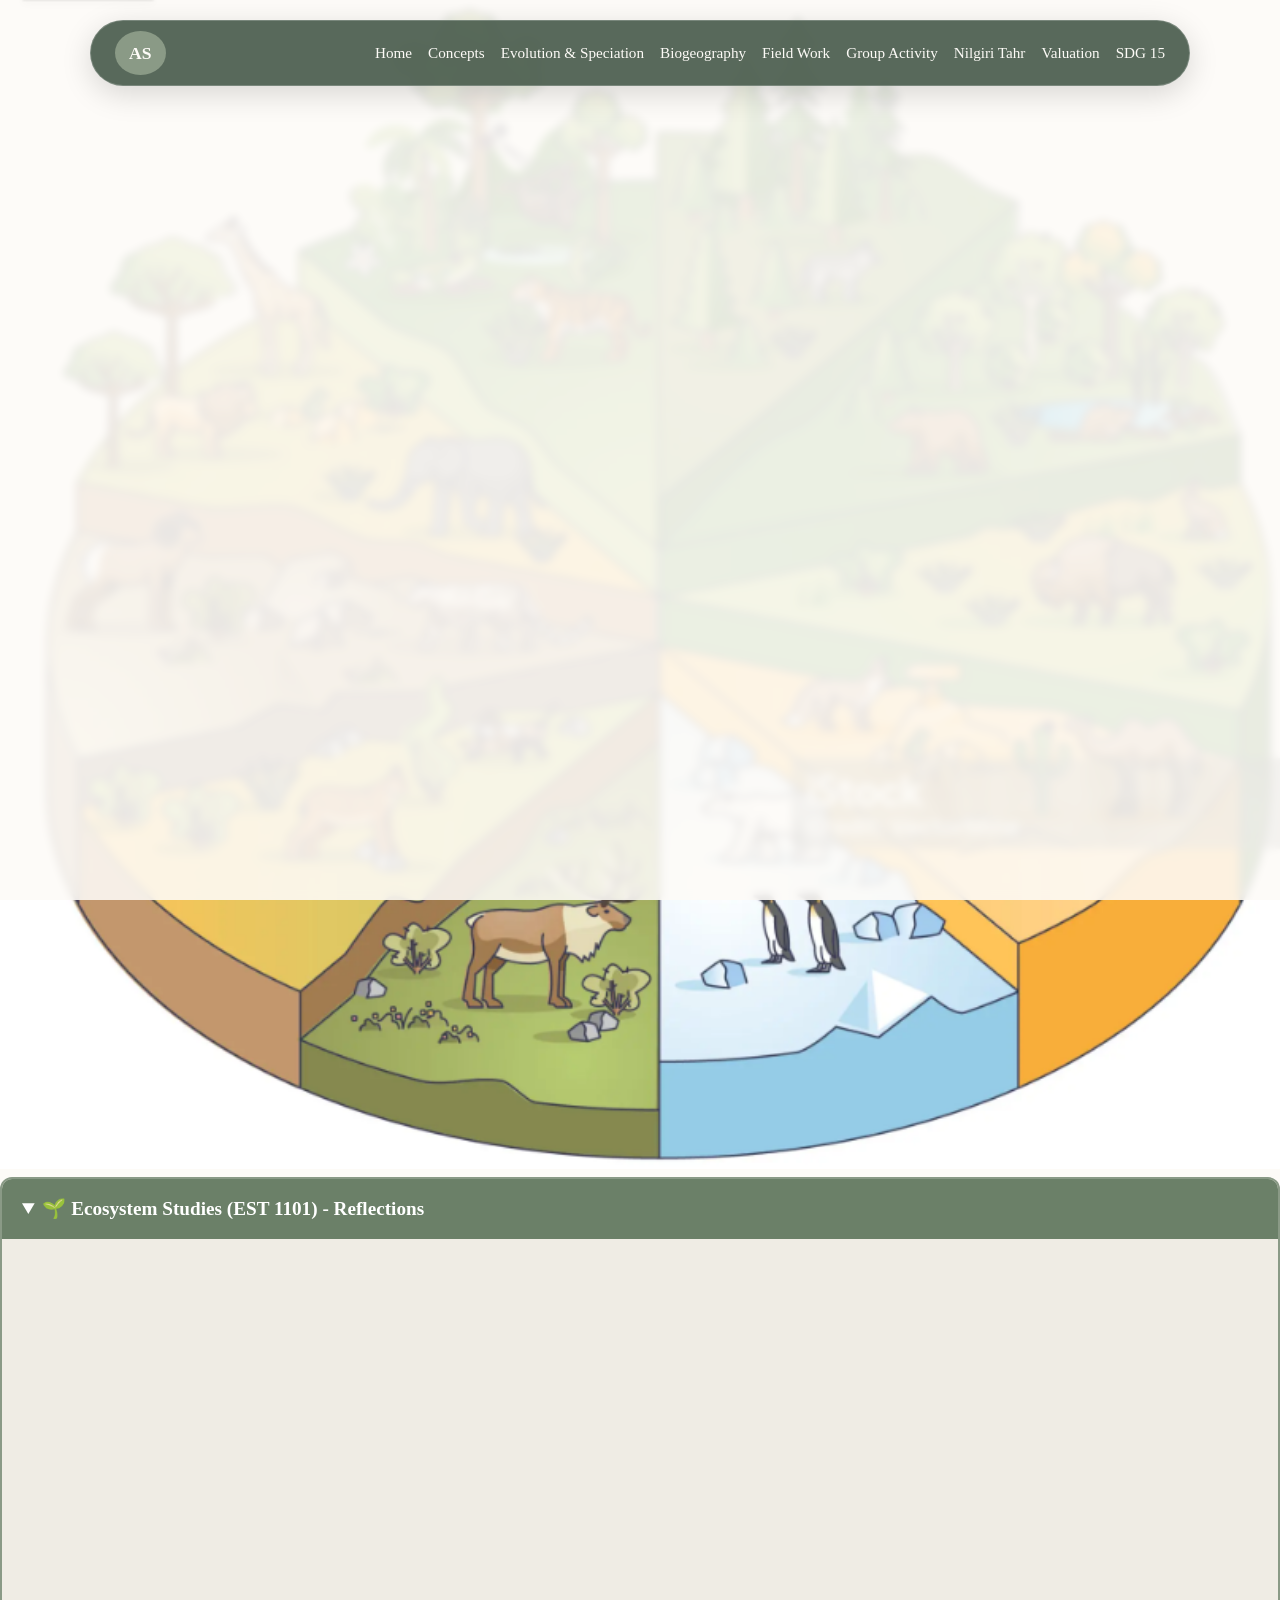
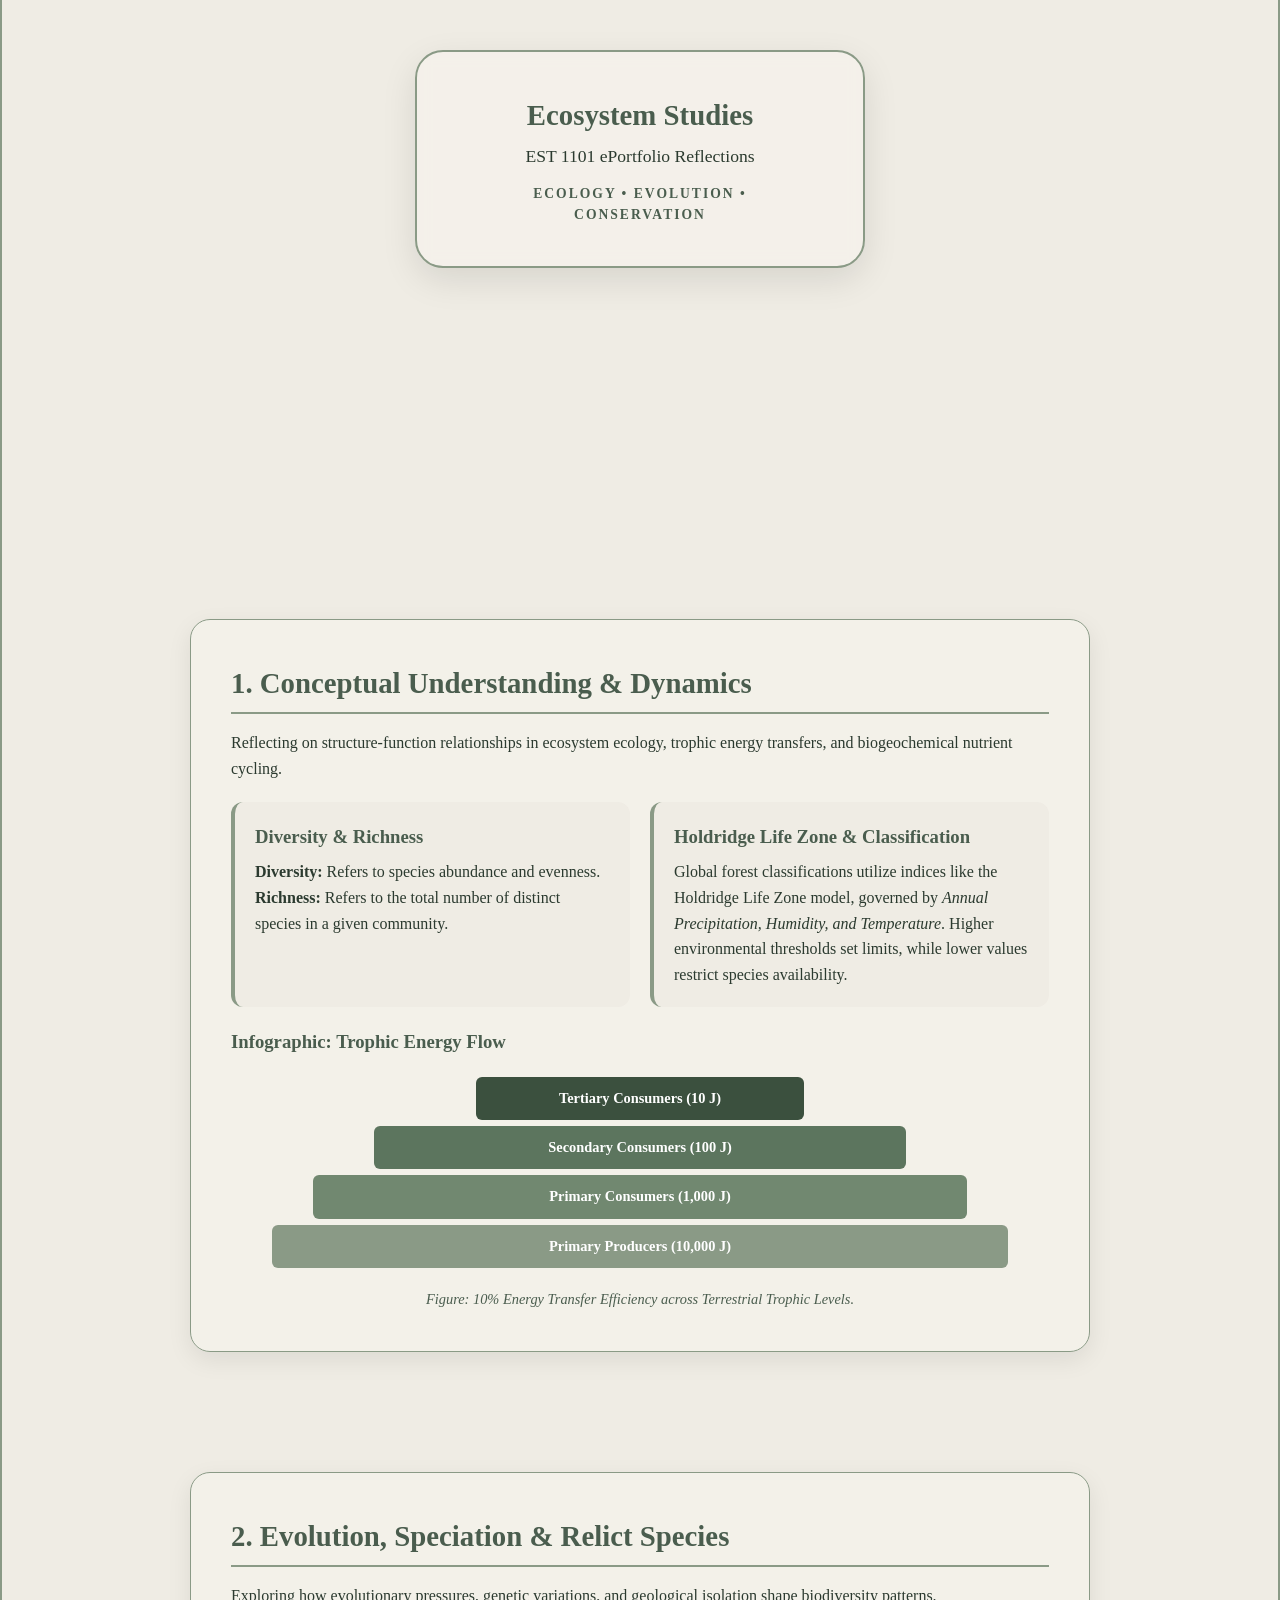
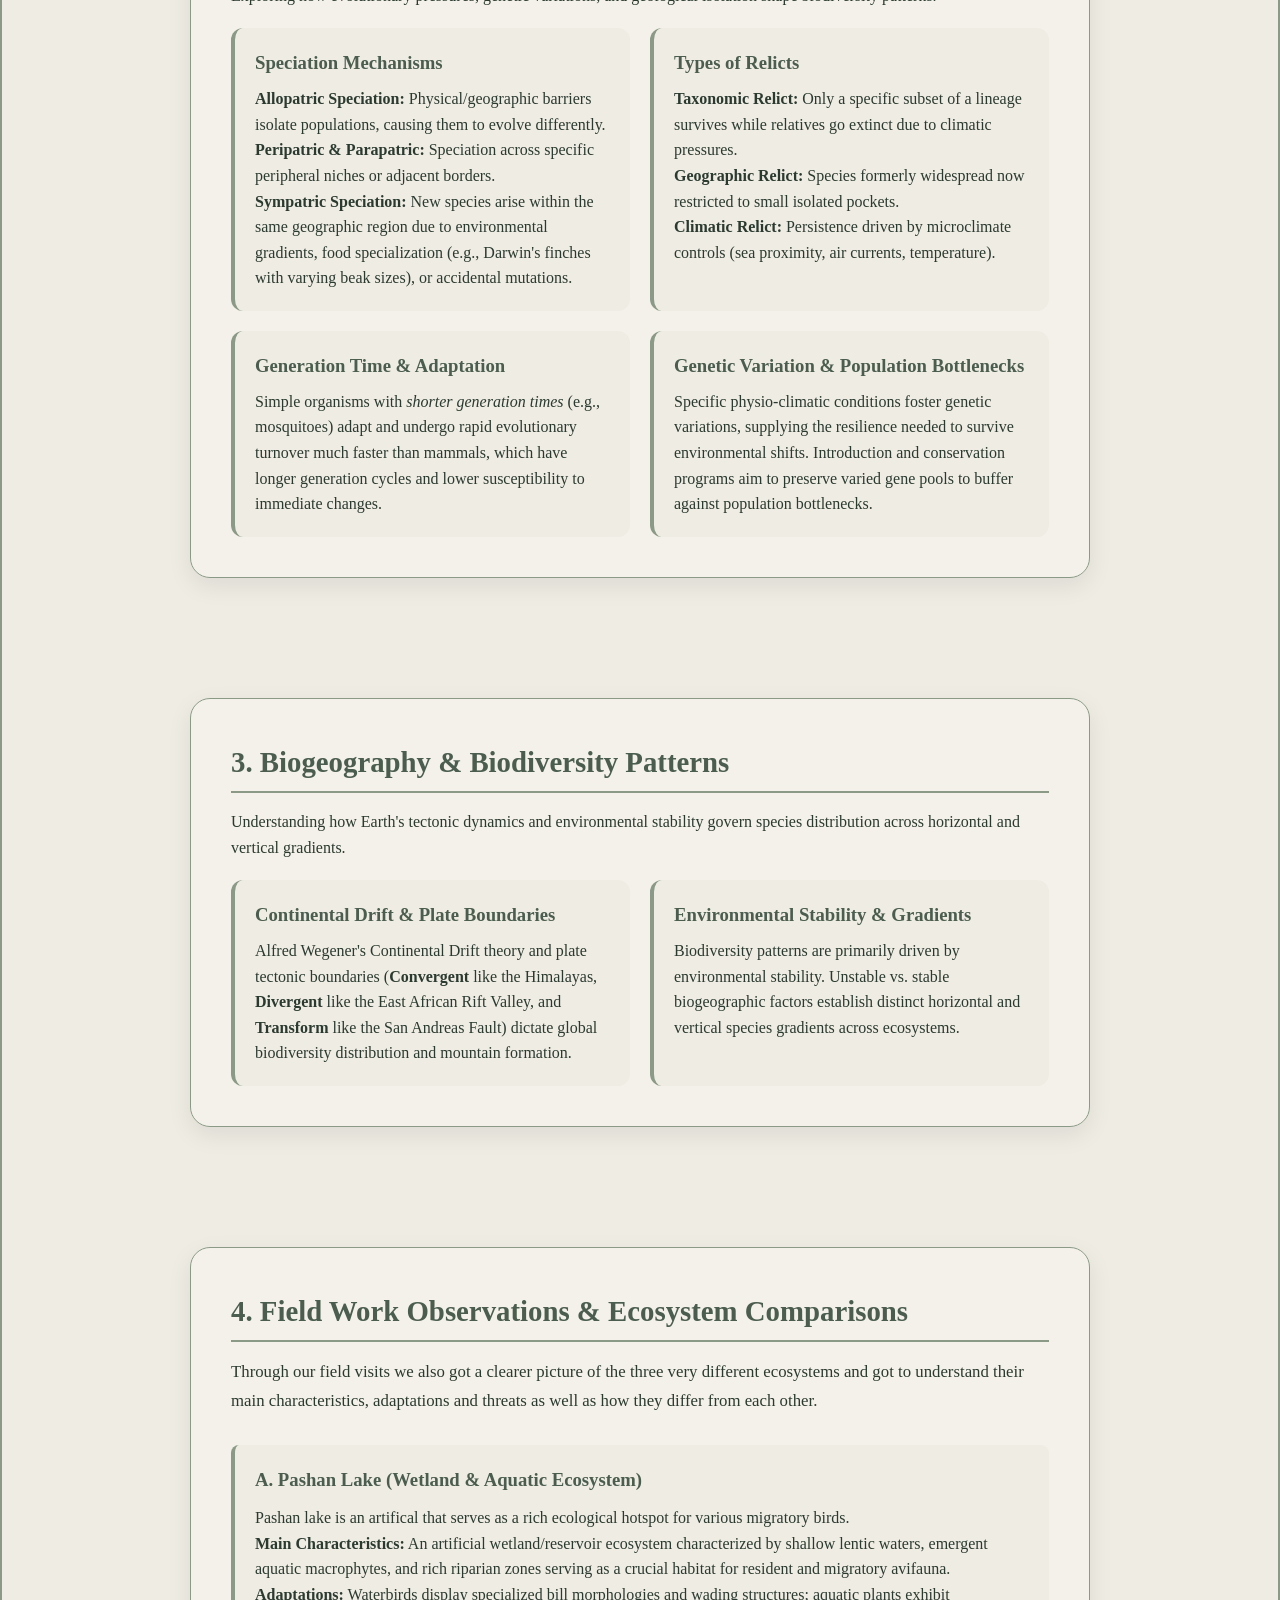
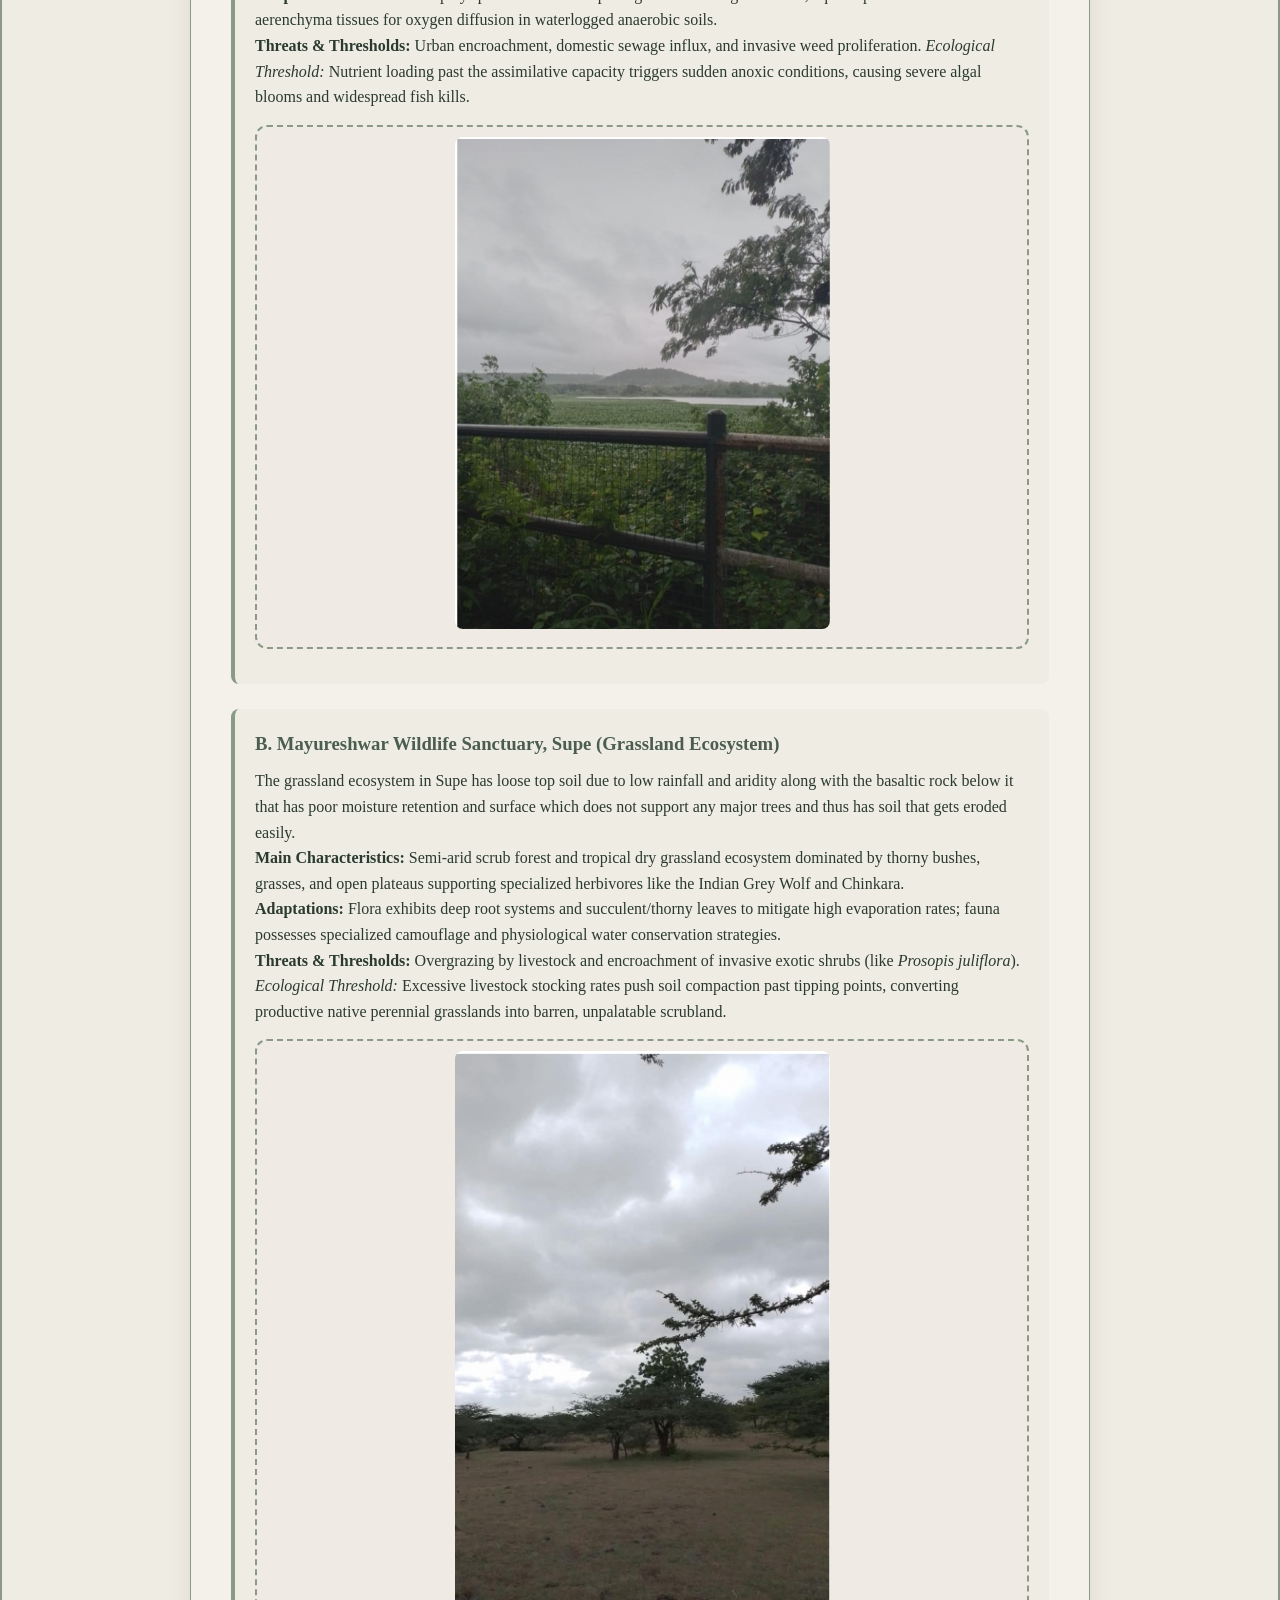
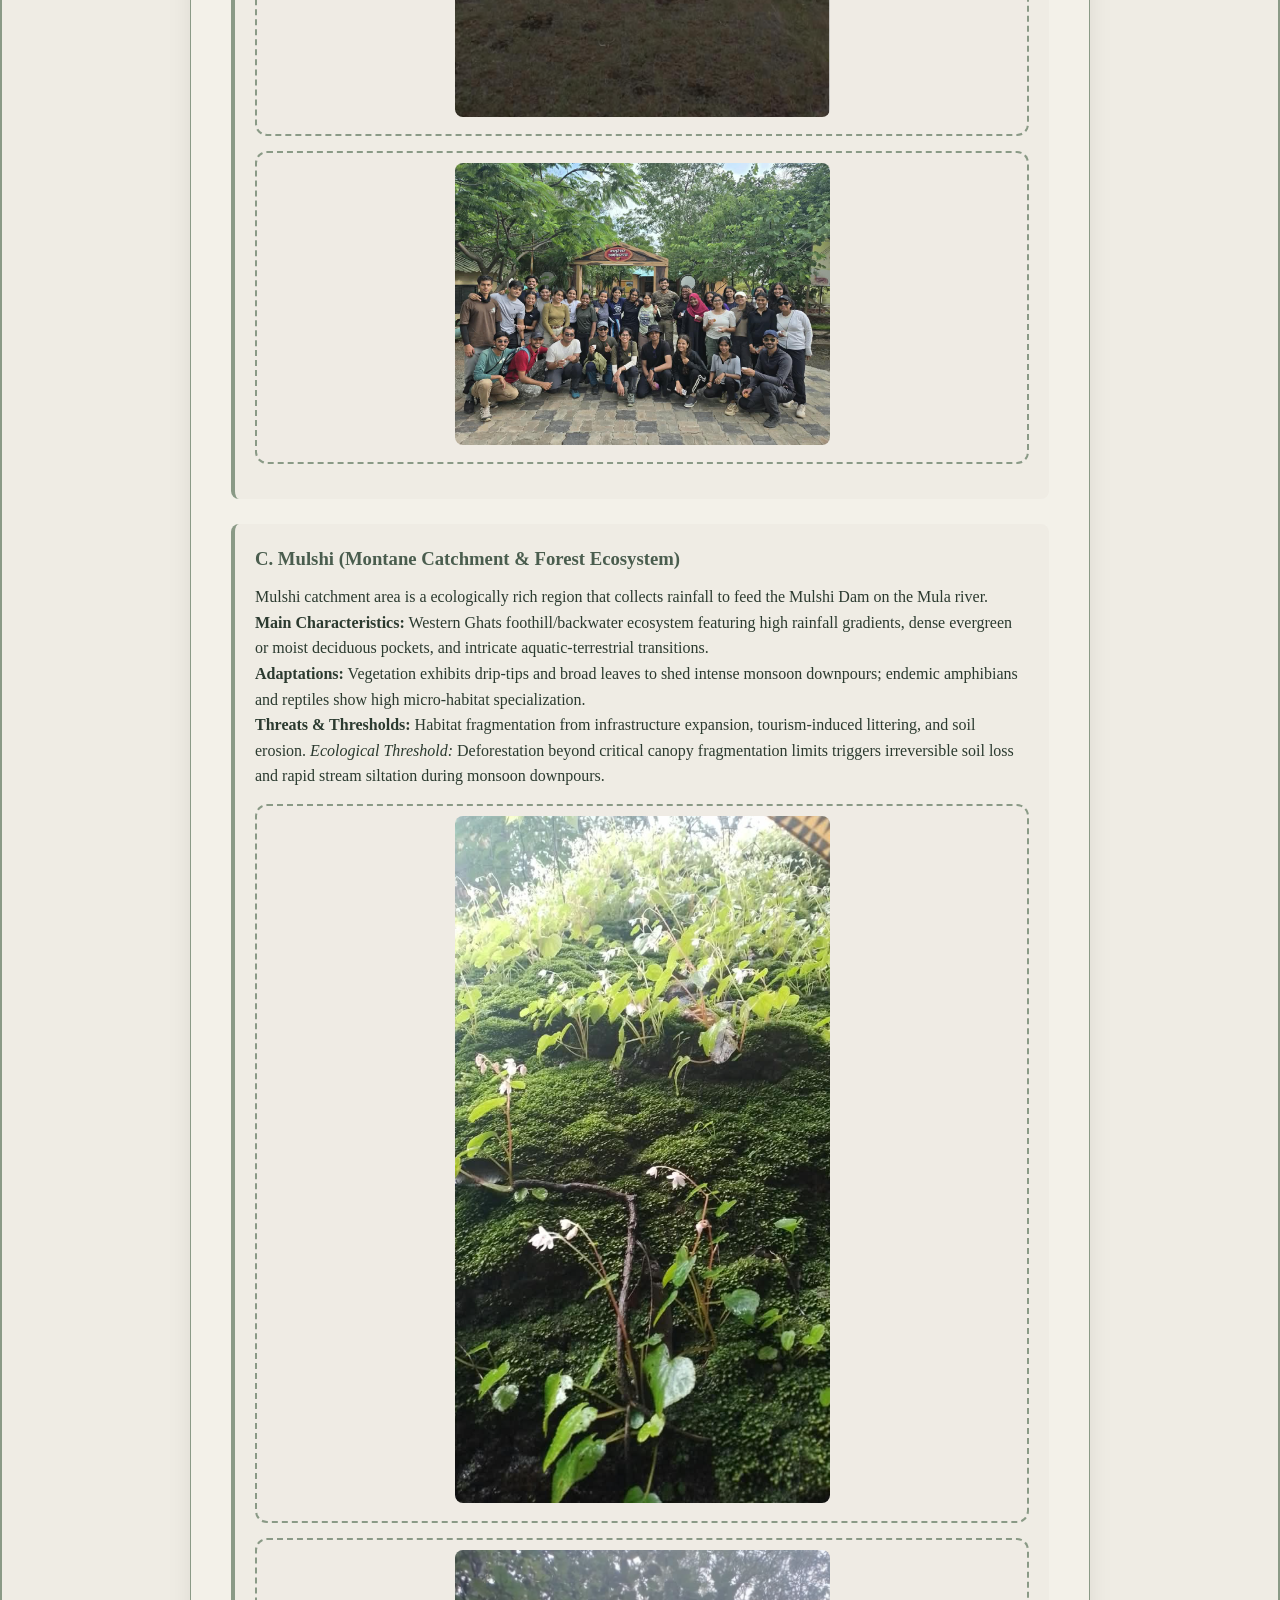
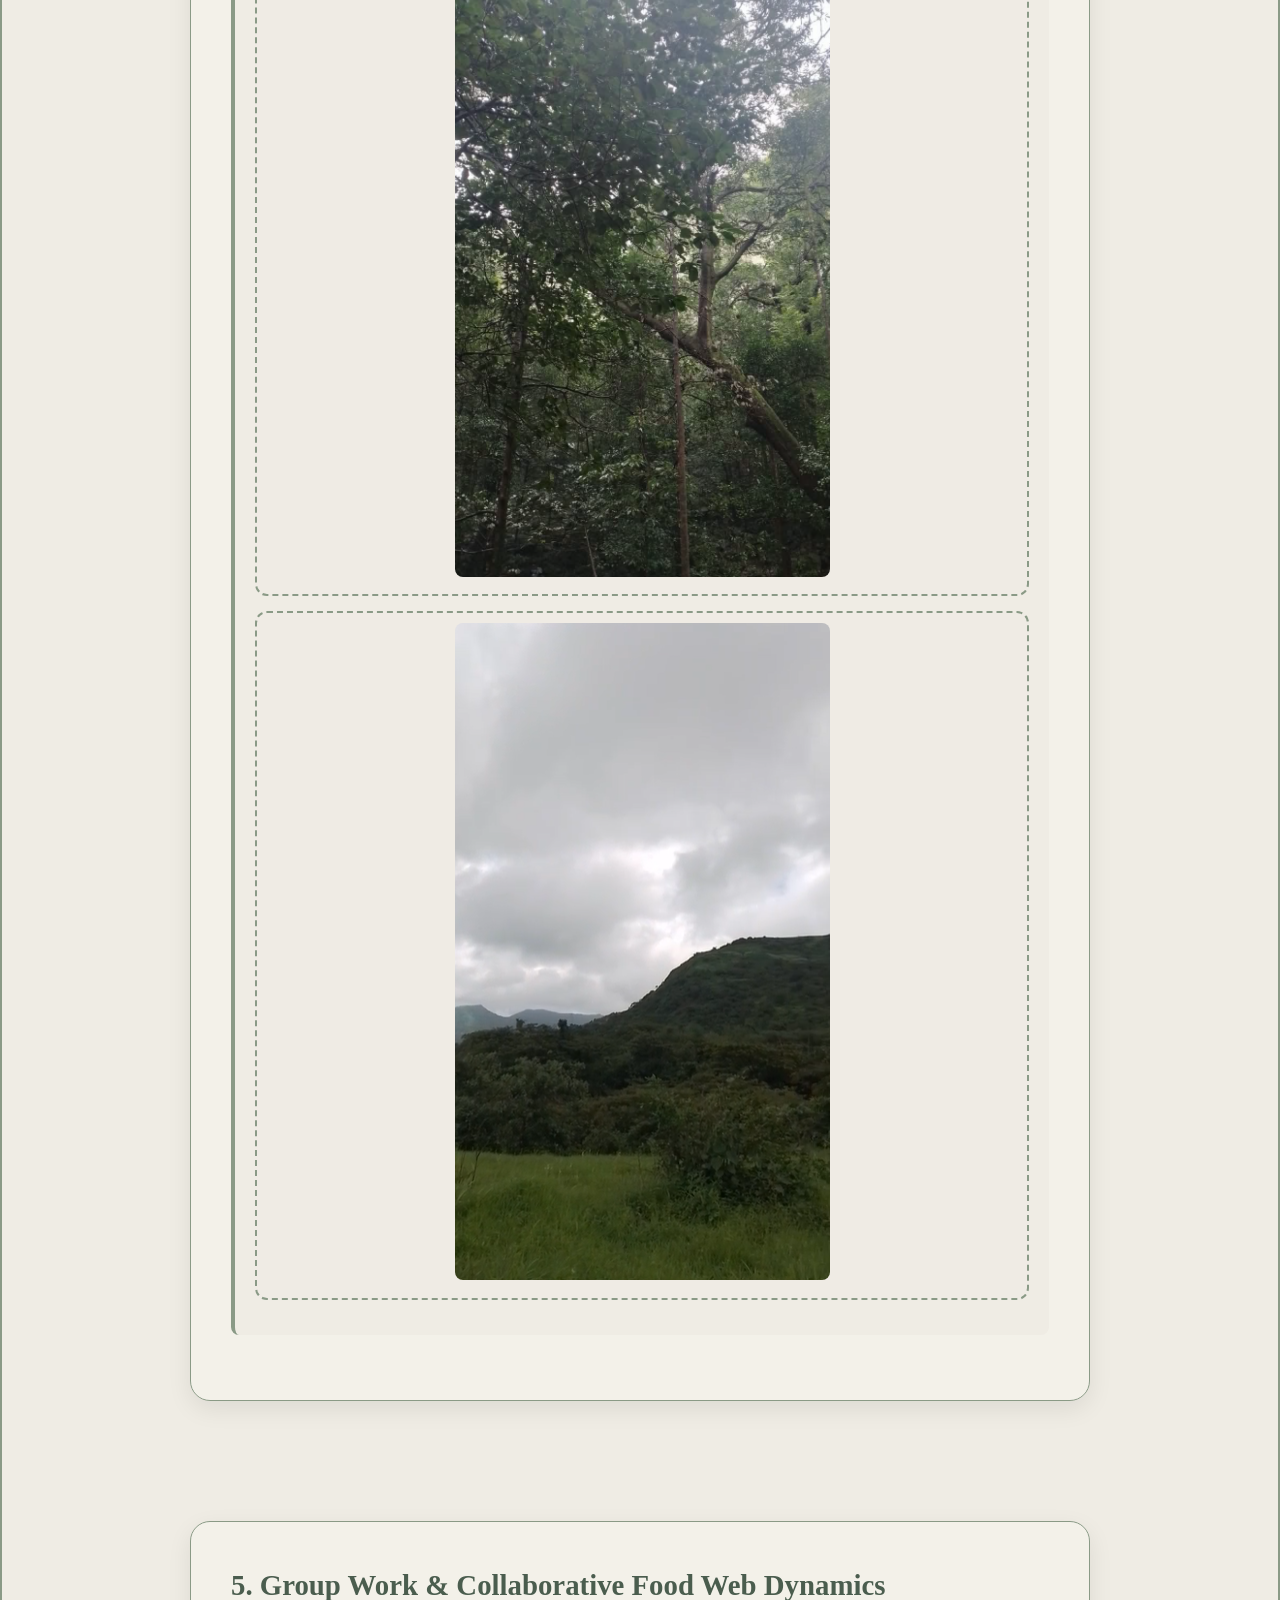
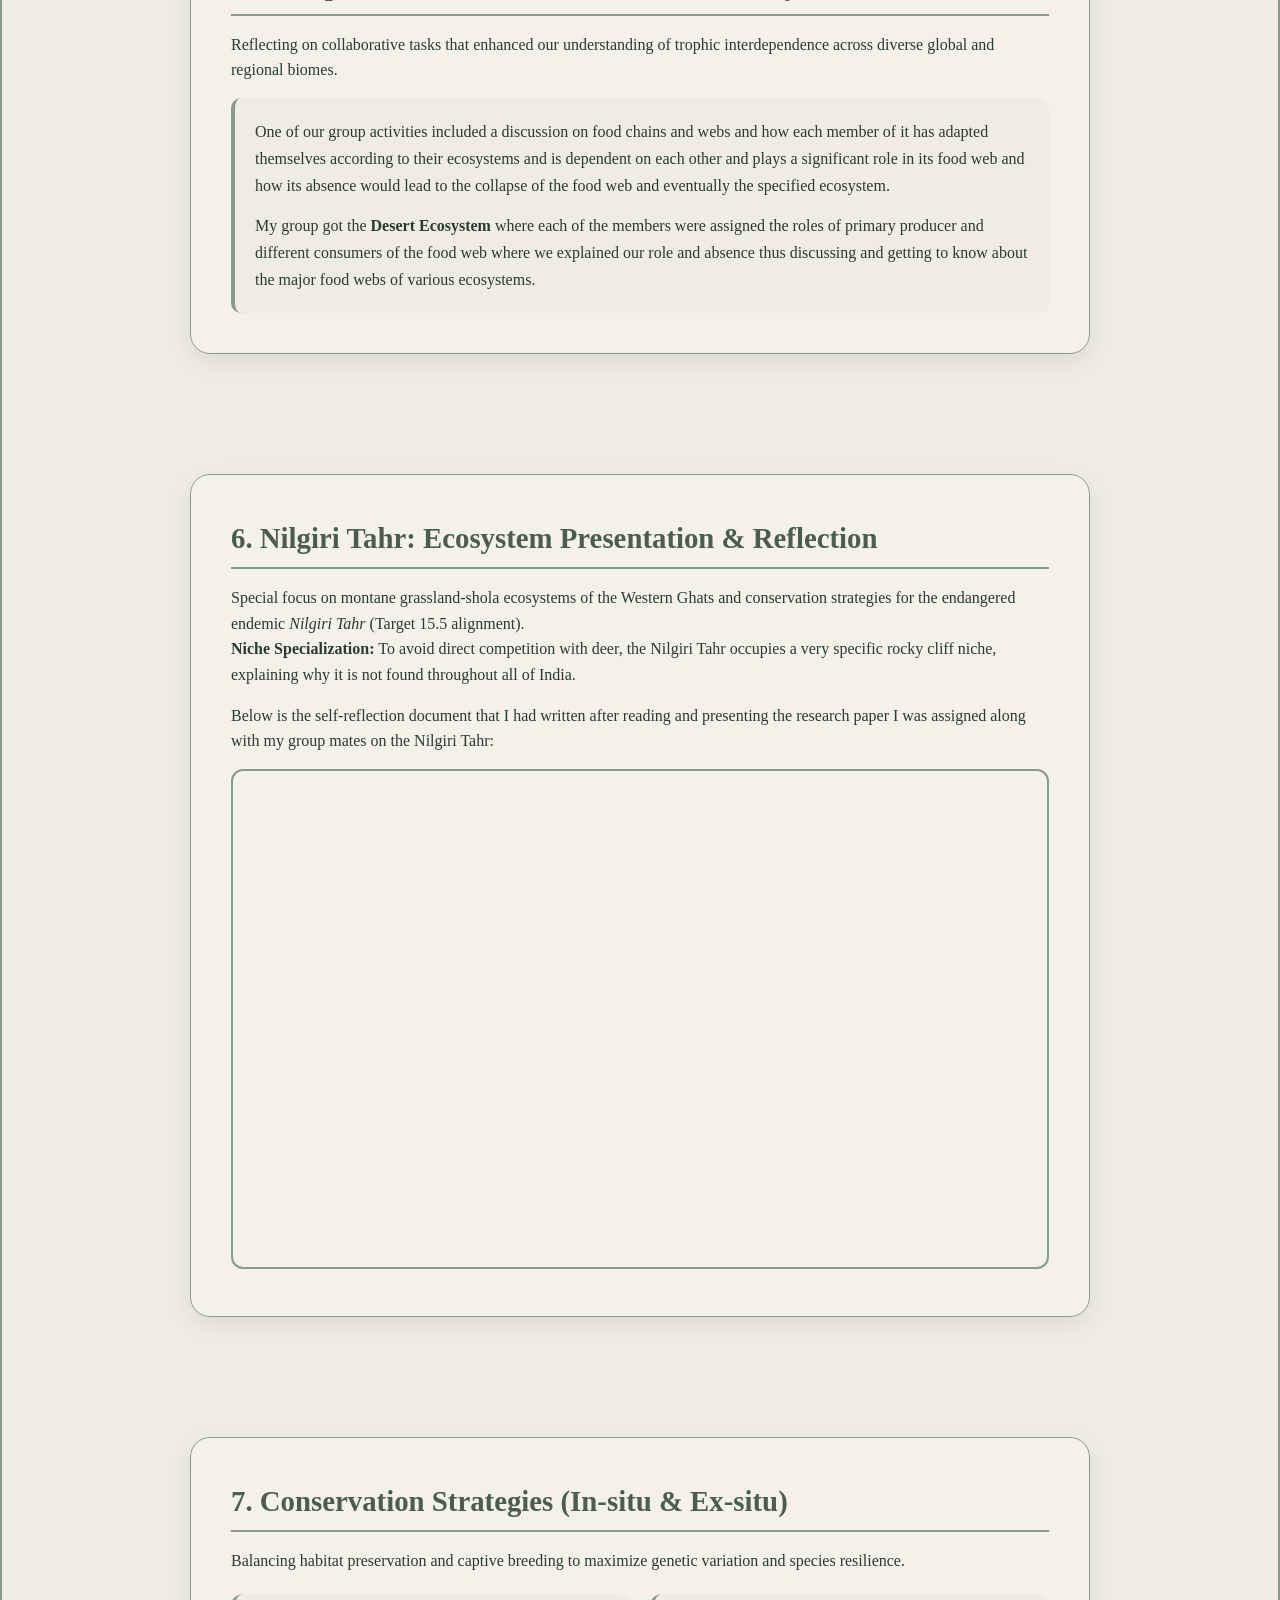
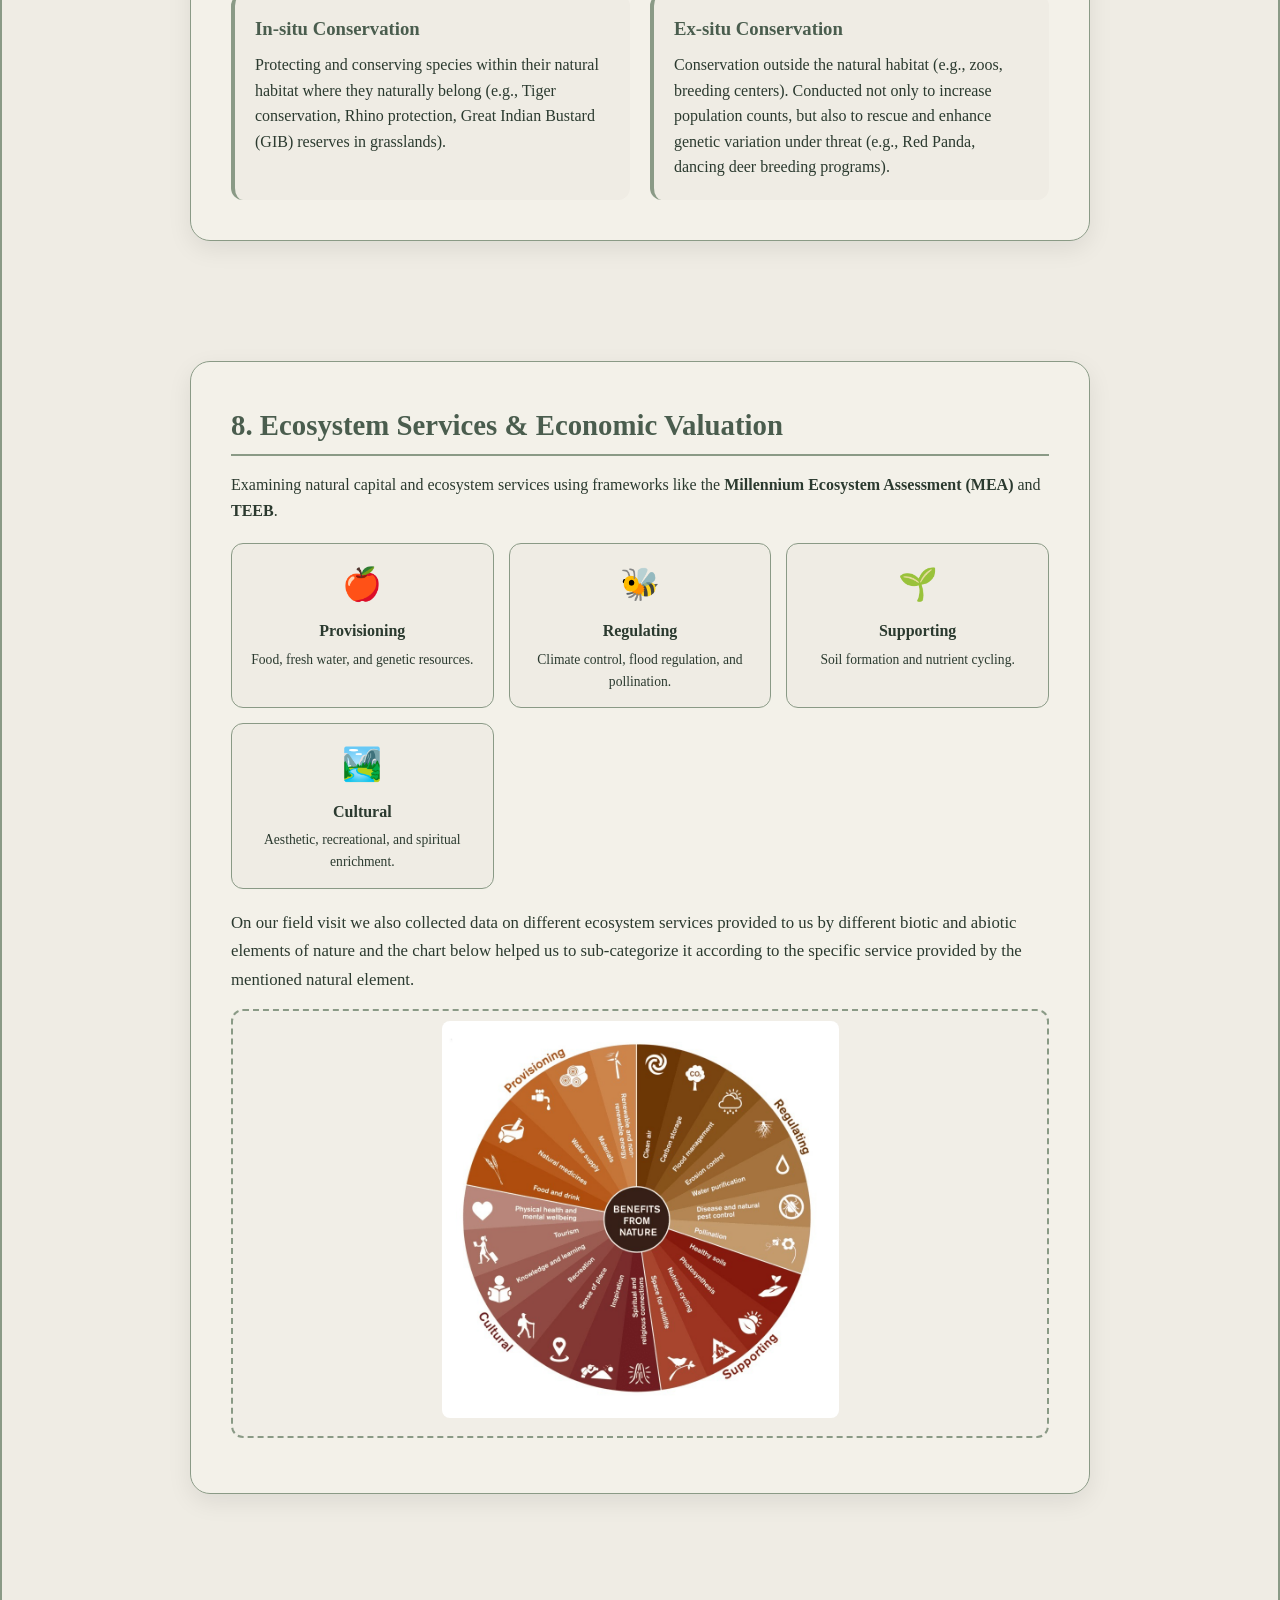
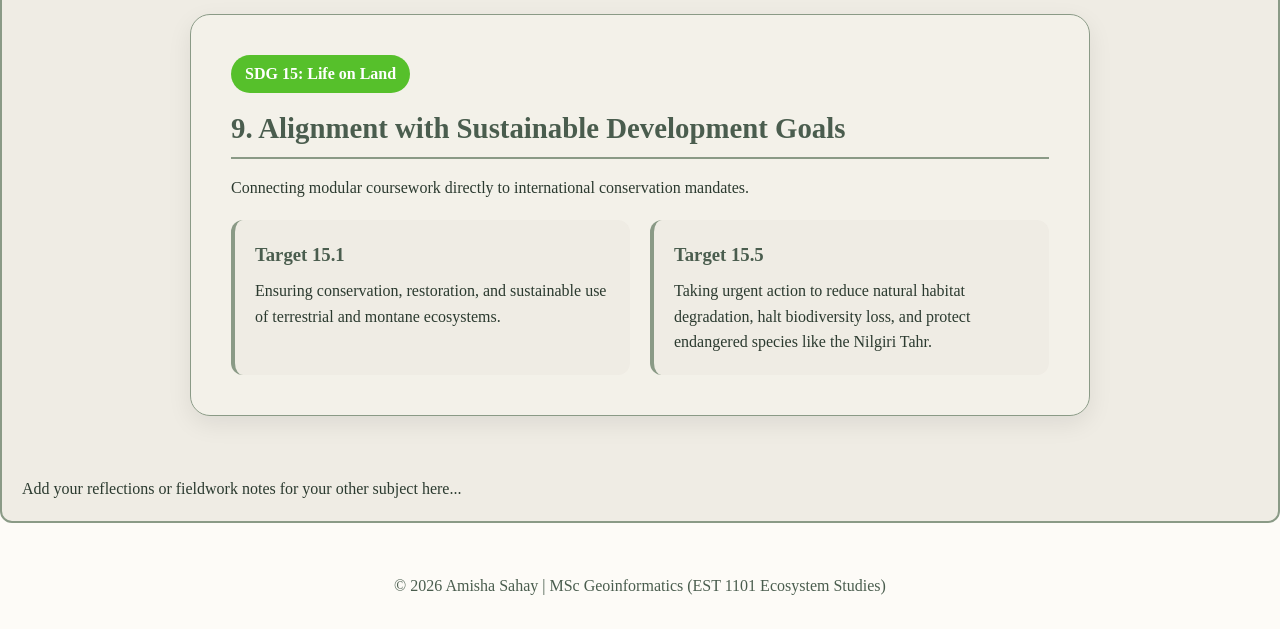
==== reflections.html @ ebac5c9a "Update reflections.html" ====
<!DOCTYPE html>
<html lang="en">
<head>
  <meta charset="UTF-8" />
  <meta name="viewport" content="width=device-width, initial-scale=1.0" />
  <title>Ecosystem Studies Reflections | Amisha Sahay</title>
  <link rel="stylesheet" href="style.css" />
  <style>
    /* Remove global body background overlay and target only Ecosystem Section */
    .ecosystem-section-bg {
      position: relative;
      background: linear-gradient(rgba(244, 241, 234, 0.88), rgba(244, 241, 234, 0.88)), url('assets/images/image_3.jpg');
      background-size: cover;
      background-position: center;
      border-radius: 12px;
      padding: 10px;
      overflow: hidden;
    }
    .image-background img {
      width: 100%;
      height: 100%;
      object-fit: cover;
    }

    .image-overlay {
      position: absolute;
      top: 0;
      left: 0;
      width: 100%;
      height: 100%;
      background: rgba(253, 251, 247, 0.88); /* Cream tint for readability */
      backdrop-filter: blur(4px);
    }
   
    /* Transparent content section cards to reveal background image */
    .content-section .section-card {
      background: rgba(244, 241, 234, 0.92);
      backdrop-filter: blur(4px);
    }
    
    /* Ecosystem Infographics & Placeholder Styling */
    .infographic-grid {
      display: grid;
      grid-template-columns: repeat(auto-fit, minmax(220px, 1fr));
      gap: 15px;
      margin: 20px 0;
    }

    .info-card {
      background: var(--cream-accent);
      border: 1px solid var(--sage-green);
      border-radius: 12px;
      padding: 15px;
      text-align: center;
      transition: transform 0.2s ease;
    }

    .info-card:hover {
      transform: translateY(-4px);
    }

    .info-icon {
      font-size: 2rem;
      margin-bottom: 8px;
    }

    .pyramid-container {
      display: flex;
      flex-direction: column;
      align-items: center;
      gap: 6px;
      margin: 20px 0;
    }

    .pyramid-level {
      width: 100%;
      padding: 10px;
      text-align: center;
      color: #fff;
      font-weight: bold;
      border-radius: 6px;
      font-size: 0.9rem;
    }

    .level-apex { width: 40%; background-color: #3b503e; }
    .level-mid { width: 65%; background-color: #5c755e; }
    .level-base { width: 90%; background-color: #8A9A86; }

    .sdg-badge {
      display: inline-block;
      background: #56C02B;
      color: white;
      padding: 6px 14px;
      border-radius: 20px;
      font-weight: bold;
      margin-bottom: 12px;
    }

    .media-placeholder {
      background: rgba(239, 236, 228, 0.6);
      border: 2px dashed var(--sage-green);
      border-radius: 12px;
      padding: 20px;
      text-align: center;
      color: var(--dark-sage);
      margin: 15px 0;
    }

    .pdf-viewer-box {
      width: 100%;
      height: 500px;
      border: 2px solid var(--sage-green);
      border-radius: 12px;
      margin-top: 15px;
    }

    .site-subcard {
      background: var(--cream-accent);
      border-left: 4px solid var(--sage-green);
      padding: 20px;
      border-radius: 8px;
      margin-bottom: 25px;
    }
    /* Subject Accordion Styling */
    .subject-accordion {
      background: var(--cream-accent);
      border: 2px solid var(--sage-green);
      border-radius: 12px;
      margin-bottom: 20px;
      overflow: hidden;
      transition: all 0.3s ease;
    }

    .subject-accordion summary {
      background-color: #6B8068;
      color: #fff;
      padding: 15px 20px;
      font-size: 1.2rem;
      font-weight: bold;
      cursor: pointer;
      outline: none;
      user-select: none;
    }

    .subject-accordion summary:hover {
      background-color: #5c755e;
    }

    .accordion-content {
      padding: 20px;
    }
  </style>
</head>
 <body>

  <!-- Ecosystem Diagram Background Image -->
  <div class="image-background">
    <img src="assets/images/est.png" alt="Ecosystem Background" />
    <div class="image-overlay"></div>
  </div>
  <!-- Floating Navigation Bar -->
  <header class="navbar-container">
    <nav class="navbar">
      <div class="logo">AS</div>
      <ul class="nav-links">
        <li><a href="index.html">Home</a></li>
        <li><a href="#concepts">Concepts</a></li>
        <li><a href="#evolution">Evolution & Speciation</a></li>
        <li><a href="#biogeography">Biogeography</a></li>
        <li><a href="#fieldwork">Field Work</a></li>
        <li><a href="#groupwork">Group Activity</a></li>
        <li><a href="#tahr">Nilgiri Tahr</a></li>
        <li><a href="#services">Valuation</a></li>
        <li><a href="#sdg">SDG 15</a></li>
      </ul>
    </nav>
  </header>

  <details class="subject-accordion" open>
  <summary>🌱 Ecosystem Studies (EST 1101) - Reflections</summary>
  <div class="accordion-content"> 
 
  <!-- Hero Section -->
  <section class="hero-section" id="home">
    <div class="profile-card">
      <h1 class="profile-name">Ecosystem Studies</h1>
      <p class="profile-title">EST 1101 ePortfolio Reflections</p>
      <p class="subtitle">ECOLOGY • EVOLUTION • CONSERVATION</p>
    </div>
  </section>

 
    
  <!-- Section 1: Conceptual Understanding & Dynamics -->
  <section class="content-section" id="concepts">
    <div class="section-card">
      <h2>1. Conceptual Understanding & Dynamics</h2>
      <p>Reflecting on structure-function relationships in ecosystem ecology, trophic energy transfers, and biogeochemical nutrient cycling.</p>
      
      <div class="grid-container" style="margin-top: 20px;">
        <div class="grid-item">
          <h3>Diversity & Richness</h3>
          <p><strong>Diversity:</strong> Refers to species abundance and evenness.<br>
          <strong>Richness:</strong> Refers to the total number of distinct species in a given community.</p>
        </div>
        <div class="grid-item">
          <h3>Holdridge Life Zone & Classification</h3>
          <p>Global forest classifications utilize indices like the Holdridge Life Zone model, governed by <em>Annual Precipitation, Humidity, and Temperature</em>. Higher environmental thresholds set limits, while lower values restrict species availability.</p>
        </div>
      </div>
      
      
      <h3 style="margin-top:20px; color:var(--dark-sage);">Infographic: Trophic Energy Flow</h3>
      <div class="pyramid-container">
        <div class="pyramid-level level-apex">Tertiary Consumers (10 J)</div>
        <div class="pyramid-level level-mid">Secondary Consumers (100 J)</div>
        <div class="pyramid-level level-mid" style="width: 80%; background: #718870;">Primary Consumers (1,000 J)</div>
        <div class="pyramid-level level-base">Primary Producers (10,000 J)</div>
      </div>
      <p style="font-size: 0.9rem; text-align: center; color: var(--dark-sage);"><em>Figure: 10% Energy Transfer Efficiency across Terrestrial Trophic Levels.</em></p>
    </div>
  </section>

  <!-- Section 2: Evolution, Speciation & Relicts -->
  <section class="content-section" id="evolution">
    <div class="section-card">
      <h2>2. Evolution, Speciation & Relict Species</h2>
      <p>Exploring how evolutionary pressures, genetic variations, and geological isolation shape biodiversity patterns.</p>

      <div class="grid-container" style="margin-top: 20px;">
        <div class="grid-item">
          <h3>Speciation Mechanisms</h3>
          <p><strong>Allopatric Speciation:</strong> Physical/geographic barriers isolate populations, causing them to evolve differently.<br>
          <strong>Peripatric & Parapatric:</strong> Speciation across specific peripheral niches or adjacent borders.<br>
          <strong>Sympatric Speciation:</strong> New species arise within the same geographic region due to environmental gradients, food specialization (e.g., Darwin's finches with varying beak sizes), or accidental mutations.</p>
        </div>
        <div class="grid-item">
          <h3>Types of Relicts</h3>
          <p><strong>Taxonomic Relict:</strong> Only a specific subset of a lineage survives while relatives go extinct due to climatic pressures.<br>
          <strong>Geographic Relict:</strong> Species formerly widespread now restricted to small isolated pockets.<br>
          <strong>Climatic Relict:</strong> Persistence driven by microclimate controls (sea proximity, air currents, temperature).</p>
        </div>
      </div>

      <div class="grid-container" style="margin-top: 20px;">
        <div class="grid-item">
          <h3>Generation Time & Adaptation</h3>
          <p>Simple organisms with <em>shorter generation times</em> (e.g., mosquitoes) adapt and undergo rapid evolutionary turnover much faster than mammals, which have longer generation cycles and lower susceptibility to immediate changes.</p>
        </div>
        <div class="grid-item">
          <h3>Genetic Variation & Population Bottlenecks</h3>
          <p>Specific physio-climatic conditions foster genetic variations, supplying the resilience needed to survive environmental shifts. Introduction and conservation programs aim to preserve varied gene pools to buffer against population bottlenecks.</p>
        </div>
      </div>
    </div>
  </section>

  <!-- Section 3: Biogeography, Plate Tectonics & Biodiversity Patterns -->
  <section class="content-section" id="biogeography">
    <div class="section-card">
      <h2>3. Biogeography & Biodiversity Patterns</h2>
      <p>Understanding how Earth's tectonic dynamics and environmental stability govern species distribution across horizontal and vertical gradients.</p>

      <div class="grid-container" style="margin-top: 20px;">
        <div class="grid-item">
          <h3>Continental Drift & Plate Boundaries</h3>
          <p>Alfred Wegener's Continental Drift theory and plate tectonic boundaries (<strong>Convergent</strong> like the Himalayas, <strong>Divergent</strong> like the East African Rift Valley, and <strong>Transform</strong> like the San Andreas Fault) dictate global biodiversity distribution and mountain formation.</p>
        </div>
        <div class="grid-item">
          <h3>Environmental Stability & Gradients</h3>
          <p>Biodiversity patterns are primarily driven by environmental stability. Unstable vs. stable biogeographic factors establish distinct horizontal and vertical species gradients across ecosystems.</p>
        </div>
      </div>
    </div>
  </section>

  <!-- Section 4: Field Work Observations (Divided into 3 Ecosystem Sites with Thresholds) -->
  <section class="content-section" id="fieldwork">
    <div class="section-card">
      <h2>4. Field Work Observations & Ecosystem Comparisons</h2>
      
      <p style="margin-top: 15px; font-size: 1.05rem; line-height: 1.7;">
        Through our field visits we also got a clearer picture of the three very different ecosystems and got to understand their main characteristics, adaptations and threats as well as how they differ from each other.
      </p>

      <div style="margin-top: 30px;">
        
        <!-- Part A: Pashan Lake -->
        <div class="site-subcard">
          <h3 style="color: var(--dark-sage); margin-bottom: 10px;">A. Pashan Lake (Wetland & Aquatic Ecosystem)</h3>
          <p>Pashan lake is an artifical that serves as a rich ecological hotspot for various migratory birds.
          <p><strong>Main Characteristics:</strong> An artificial wetland/reservoir ecosystem characterized by shallow lentic waters, emergent aquatic macrophytes, and rich riparian zones serving as a crucial habitat for resident and migratory avifauna.</p>
          <p><strong>Adaptations:</strong> Waterbirds display specialized bill morphologies and wading structures; aquatic plants exhibit aerenchyma tissues for oxygen diffusion in waterlogged anaerobic soils.</p>
          <p><strong>Threats & Thresholds:</strong> Urban encroachment, domestic sewage influx, and invasive weed proliferation. <em>Ecological Threshold:</em> Nutrient loading past the assimilative capacity triggers sudden anoxic conditions, causing severe algal blooms and widespread fish kills.</p>
          
          <div class="media-placeholder" style="padding: 10px; text-align: center;">
            <img src="assets/images/p1.png" width="50%" alt="Pashan Lake Field Photo" style="border-radius: 8px; display: inline-block;" />
          </div>
        </div>

        <!-- Part B: Mayureshwar Wildlife Sanctuary, Supe -->
        <div class="site-subcard">
          <h3 style="color: var(--dark-sage); margin-bottom: 10px;">B. Mayureshwar Wildlife Sanctuary, Supe (Grassland Ecosystem)</h3>
          <p>The grassland ecosystem in Supe has loose top soil due to low rainfall and aridity along with the basaltic rock below it that has poor moisture retention and surface which does not support any major trees and thus has soil that gets eroded easily.</p> 
          <p><strong>Main Characteristics:</strong> Semi-arid scrub forest and tropical dry grassland ecosystem dominated by thorny bushes, grasses, and open plateaus supporting specialized herbivores like the Indian Grey Wolf and Chinkara.</p>
          <p><strong>Adaptations:</strong> Flora exhibits deep root systems and succulent/thorny leaves to mitigate high evaporation rates; fauna possesses specialized camouflage and physiological water conservation strategies.</p>
          <p><strong>Threats & Thresholds:</strong> Overgrazing by livestock and encroachment of invasive exotic shrubs (like <em>Prosopis juliflora</em>). <em>Ecological Threshold:</em> Excessive livestock stocking rates push soil compaction past tipping points, converting productive native perennial grasslands into barren, unpalatable scrubland.</p>
          
          <div class="media-placeholder" style="padding: 10px; text-align: center; margin-bottom: 10px;">
            <img src="assets/images/s2.png" width="50%" alt="Supe Field Photo 1" style="border-radius: 8px; display: inline-block;" />
          </div>
          <div class="media-placeholder" style="padding: 10px; text-align: center;">
            <img src="assets/images/supe2.jpeg" width="50%" alt="Supe Field Photo 2" style="border-radius: 8px; display: inline-block;" />
          </div>
        </div>

        <!-- Part C: Mulshi -->
        <div class="site-subcard">
          <h3 style="color: var(--dark-sage); margin-bottom: 10px;">C. Mulshi (Montane Catchment & Forest Ecosystem)</h3>
          <p>Mulshi catchment area is a ecologically rich region that collects rainfall to feed the Mulshi Dam on the Mula river.</p>
          <p><strong>Main Characteristics:</strong> Western Ghats foothill/backwater ecosystem featuring high rainfall gradients, dense evergreen or moist deciduous pockets, and intricate aquatic-terrestrial transitions.</p>
          <p><strong>Adaptations:</strong> Vegetation exhibits drip-tips and broad leaves to shed intense monsoon downpours; endemic amphibians and reptiles show high micro-habitat specialization.</p>
          <p><strong>Threats & Thresholds:</strong> Habitat fragmentation from infrastructure expansion, tourism-induced littering, and soil erosion. <i>Ecological Threshold:</i> Deforestation beyond critical canopy fragmentation limits triggers irreversible soil loss and rapid stream siltation during monsoon downpours.</p>
          
          <div class="media-placeholder" style="padding: 10px; text-align: center; margin-bottom: 10px;">
            <img src="assets/images/m1.png" width="50%" alt="Mulshi Field Photo 1" style="border-radius: 8px; display: inline-block;" />
          </div>
          <div class="media-placeholder" style="padding: 10px; text-align: center; margin-bottom: 10px;">
            <img src="assets/images/m2.png" width="50%" alt="Mulshi Field Photo 2" style="border-radius: 8px; display: inline-block;" />
          </div>
          <div class="media-placeholder" style="padding: 10px; text-align: center;">
            <img src="assets/images/m3.png" width="50%" alt="Mulshi Field Photo 3" style="border-radius: 8px; display: inline-block;" />
          </div>
        </div>

      </div>
    </div>
  </section>

  <!-- Section 5: Group Work & Food Web Activity -->
  <section class="content-section" id="groupwork">
    <div class="section-card">
      <h2>5. Group Work & Collaborative Food Web Dynamics</h2>
      <p>Reflecting on collaborative tasks that enhanced our understanding of trophic interdependence across diverse global and regional biomes.</p>
      
      <div style="background: var(--cream-accent); padding: 20px; border-radius: 10px; border-left: 4px solid var(--sage-green); margin-top: 15px; line-height: 1.7;">
        <p>One of our group activities included a discussion on food chains and webs and how each member of it has adapted themselves according to their ecosystems and is dependent on each other and plays a significant role in its food web and how its absence would lead to the collapse of the food web and eventually the specified ecosystem.</p>
        <p style="margin-top: 12px;">My group got the <strong>Desert Ecosystem</strong> where each of the members were assigned the roles of primary producer and different consumers of the food web where we explained our role and absence thus discussing and getting to know about the major food webs of various ecosystems.</p>
      </div>
    </div>
  </section>

  <!-- Section 6: Nilgiri Tahr Paper Presentation & PDF Reflection -->
  <section class="content-section" id="tahr">
    <div class="section-card">
      <h2>6. Nilgiri Tahr: Ecosystem Presentation & Reflection</h2>
      <p>Special focus on montane grassland-shola ecosystems of the Western Ghats and conservation strategies for the endangered endemic <em>Nilgiri Tahr</em> (Target 15.5 alignment).</p>
      <p><strong>Niche Specialization:</strong> To avoid direct competition with deer, the Nilgiri Tahr occupies a very specific rocky cliff niche, explaining why it is not found throughout all of India.</p>
      
      <p style="margin-top: 15px;">Below is the self-reflection document that I had written after reading and presenting the research paper I was assigned along with my group mates on the Nilgiri Tahr:</p>

      <!-- PDF EMBED CONTAINER -->
      <iframe src="assets/images/nilgiri_tahr_reflection.pdf" class="pdf-viewer-box" title="Nilgiri Tahr Reflection PDF">
        Your browser does not support PDFs. <a href="assets/images/nilgiri_tahr_reflection.pdf" target="_blank">Download the PDF</a>.
      </iframe>
    </div>
  </section>

  <!-- Section 7: Conservation Strategies (In-situ vs Ex-situ) -->
  <section class="content-section" id="conservation">
    <div class="section-card">
      <h2>7. Conservation Strategies (In-situ & Ex-situ)</h2>
      <p>Balancing habitat preservation and captive breeding to maximize genetic variation and species resilience.</p>

      <div class="grid-container" style="margin-top: 20px;">
        <div class="grid-item">
          <h3>In-situ Conservation</h3>
          <p>Protecting and conserving species within their natural habitat where they naturally belong (e.g., Tiger conservation, Rhino protection, Great Indian Bustard (GIB) reserves in grasslands).</p>
        </div>
        <div class="grid-item">
          <h3>Ex-situ Conservation</h3>
          <p>Conservation outside the natural habitat (e.g., zoos, breeding centers). Conducted not only to increase population counts, but also to rescue and enhance genetic variation under threat (e.g., Red Panda, dancing deer breeding programs).</p>
        </div>
      </div>
    </div>
  </section> 
  <!-- Section 8: Ecosystem Services & Valuation -->
  <section class="content-section" id="services">
    <div class="section-card">
      <h2>8. Ecosystem Services & Economic Valuation</h2>
      <p>Examining natural capital and ecosystem services using frameworks like the <strong>Millennium Ecosystem Assessment (MEA)</strong> and <strong>TEEB</strong>.</p>
      
      <div class="infographic-grid">
        <div class="info-card">
          <div class="info-icon">🍎</div>
          <strong>Provisioning</strong>
          <p style="font-size:0.85rem; margin-top:5px;">Food, fresh water, and genetic resources.</p>
        </div>
        <div class="info-card">
          <div class="info-icon">🐝</div>
          <strong>Regulating</strong>
          <p style="font-size:0.85rem; margin-top:5px;">Climate control, flood regulation, and pollination.</p>
        </div>
        <div class="info-card">
          <div class="info-icon">🌱</div>
          <strong>Supporting</strong>
          <p style="font-size:0.85rem; margin-top:5px;">Soil formation and nutrient cycling.</p>
        </div>
        <div class="info-card">
          <div class="info-icon">🏞️</div>
          <strong>Cultural</strong>
          <p style="font-size:0.85rem; margin-top:5px;">Aesthetic, recreational, and spiritual enrichment.</p>
        </div>
      </div>

      <p style="margin-top: 15px; font-size: 1.05rem; line-height: 1.7;">
        On our field visit we also collected data on different ecosystem services provided to us by different biotic and abiotic elements of nature and the chart below helped us to sub-categorize it according to the specific service provided by the mentioned natural element.
      </p>

      <div class="media-placeholder" style="padding: 10px; text-align: center;">
        <img src="assets/images/esta.jpeg" width="50%" alt="Ecosystem Services Assessment" style="border-radius: 8px; display: inline-block;" />
      </div>
    </div>
  </section>

  <!-- Section 9: SDG 15 Alignment -->
  <section class="content-section" id="sdg">
    <div class="section-card">
      <div class="sdg-badge">SDG 15: Life on Land</div>
      <h2>9. Alignment with Sustainable Development Goals</h2>
      <p>Connecting modular coursework directly to international conservation mandates.</p>
      
      <div class="grid-container">
        <div class="grid-item">
          <h3>Target 15.1</h3>
          <p>Ensuring conservation, restoration, and sustainable use of terrestrial and montane ecosystems.</p>
        </div>
        <div class="grid-item">
          <h3>Target 15.5</h3>
          <p>Taking urgent action to reduce natural habitat degradation, halt biodiversity loss, and protect endangered species like the Nilgiri Tahr.</p>
        </div>
      </div>
    </div>
  </section>


  
          <p>Add your reflections or fieldwork notes for your other subject here...</p>
        </div>
      </details>
    </div>
  </section>
  <!-- Footer -->
  <footer style="text-align: center; padding: 30px; color: var(--dark-sage);">
    <p>© 2026 Amisha Sahay | MSc Geoinformatics (EST 1101 Ecosystem Studies)</p>
  </footer>
</body>
</html>
---- style.css ----
/* Color Palette & Font Setup */
:root {
  --sage-green: #8A9A86;
  --dark-sage: #4A5D4E;
  --cream-bg: #FDFBF7;
  --cream-card: #F4F1EA;
  --cream-accent: #EFECE4;
  --text-dark: #2B3A2F;
  --nav-bg: rgba(74, 93, 78, 0.92);
  --font-serif: "Times New Roman", Times, serif;
}

/* Global Reset */
* {
  margin: 0;
  padding: 0;
  box-sizing: border-box;
}

html {
  scroll-behavior: smooth;
}

body {
  font-family: var(--font-serif);
  background-color: var(--cream-bg);
  color: var(--text-dark);
  overflow-x: hidden;
  min-height: 100vh;
  line-height: 1.6;
}

/* Fullscreen Fixed Video Background */
.video-background {
  position: fixed;
  top: 0;
  left: 0;
  width: 100vw;
  height: 100vh;
  z-index: -1;
  overflow: hidden;
}

#bg-video {
  width: 100%;
  height: 100%;
  object-fit: cover;
}

/* Tint Overlay matching Sage Green & Cream Theme */
.video-overlay {
  position: absolute;
  top: 0;
  left: 0;
  width: 100%;
  height: 100%;
  background: linear-gradient(
    135deg, 
    rgba(138, 154, 134, 0.5), 
    rgba(253, 251, 247, 0.75)
  );
  backdrop-filter: blur(4px);
}

/* Centered Navigation Bar */
.navbar-container {
  position: fixed;
  top: 20px;
  left: 50%;
  transform: translateX(-50%);
  width: 90%;
  max-width: 1100px;
  z-index: 1000;
}

.navbar {
  display: flex;
  justify-content: space-between;
  align-items: center;
  background: var(--nav-bg);
  padding: 10px 24px;
  border-radius: 40px;
  box-shadow: 0 8px 30px rgba(0, 0, 0, 0.15);
  border: 1px solid rgba(255, 255, 255, 0.2);
}

.logo {
  background-color: var(--sage-green);
  color: var(--cream-bg);
  font-weight: bold;
  padding: 8px 14px;
  border-radius: 50%;
  font-size: 1.1rem;
  font-family: var(--font-serif);
}

.nav-links {
  display: flex;
  list-style: none;
  gap: 16px;
}

.nav-links a {
  color: var(--cream-bg);
  text-decoration: none;
  font-size: 0.95rem;
  font-family: var(--font-serif);
  transition: color 0.3s ease;
}

.nav-links a:hover {
  color: #D3E0D0;
}

/* Hero Section */
.hero-section {
  display: flex;
  justify-content: center;
  align-items: center;
  min-height: 100vh;
  padding-top: 100px;
}

.profile-card {
  text-align: center;
  background: rgba(244, 241, 234, 0.9);
  padding: 40px 50px;
  border-radius: 28px;
  border: 2px solid var(--sage-green);
  box-shadow: 0 12px 35px rgba(0, 0, 0, 0.1);
  backdrop-filter: blur(8px);
  max-width: 450px;
  width: 90%;
}

.profile-img-wrapper {
  width: 170px;
  height: 170px;
  margin: 0 auto 20px auto;
  border-radius: 50%;
  border: 4px solid var(--sage-green);
  overflow: hidden;
  box-shadow: 0 6px 18px rgba(0, 0, 0, 0.12);
}

.profile-img {
  width: 100%;
  height: 100%;
  object-fit: cover;
}

.profile-name {
  font-size: 1.8rem;
  color: var(--dark-sage);
  margin-bottom: 4px;
}

.profile-title {
  font-size: 1.1rem;
  color: var(--text-dark);
  margin-bottom: 12px;
}

.subtitle {
  color: var(--dark-sage);
  font-weight: bold;
  letter-spacing: 2px;
  font-size: 0.85rem;
}

/* General Content Sections */
.content-section {
  padding: 60px 20px;
  display: flex;
  justify-content: center;
}

.section-card {
  background: rgba(244, 241, 234, 0.92);
  width: 90%;
  max-width: 900px;
  padding: 40px;
  border-radius: 20px;
  border: 1px solid var(--sage-green);
  box-shadow: 0 8px 25px rgba(0, 0, 0, 0.08);
}

.section-card h2 {
  font-size: 1.8rem;
  color: var(--dark-sage);
  margin-bottom: 16px;
  border-bottom: 2px solid var(--sage-green);
  padding-bottom: 6px;
}

.skills-list {
  list-style-type: square;
  padding-left: 20px;
}

.skills-list li {
  margin-bottom: 8px;
  font-size: 1.05rem;
}

/* Grid Layout for Projects */
.grid-container {
  display: grid;
  grid-template-columns: repeat(auto-fit, minmax(250px, 1fr));
  gap: 20px;
  margin-top: 20px;
}

.grid-item {
  background: var(--cream-accent);
  padding: 20px;
  border-radius: 12px;
  border-left: 4px solid var(--sage-green);
}

.grid-item h3 {
  color: var(--dark-sage);
  margin-bottom: 8px;
}

.contact-link {
  color: var(--dark-sage);
  font-weight: bold;
  text-decoration: underline;
}

/* Responsive Styles */
@media (max-width: 768px) {
  .navbar {
    flex-direction: column;
    gap: 10px;
    padding: 12px;
  }
  
  .nav-links {
    flex-wrap: wrap;
    justify-content: center;
    gap: 10px;
  }
}
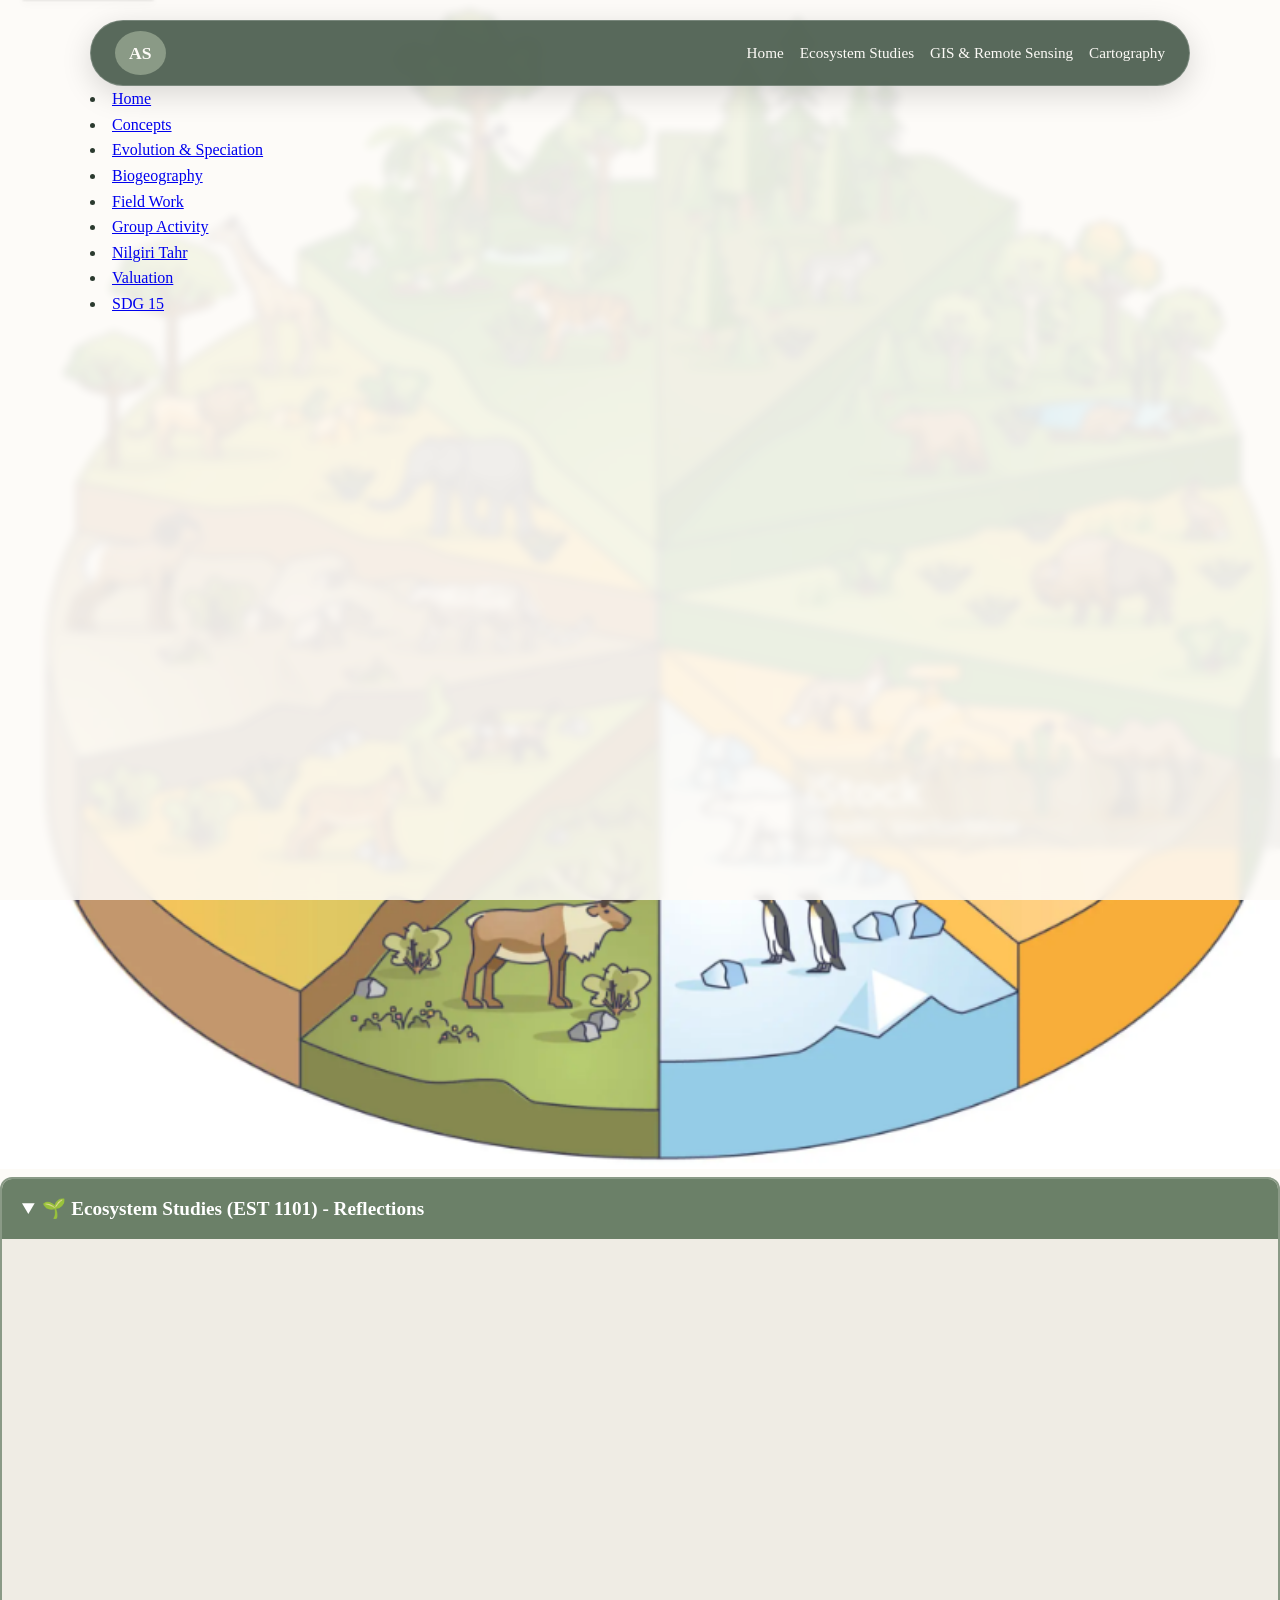
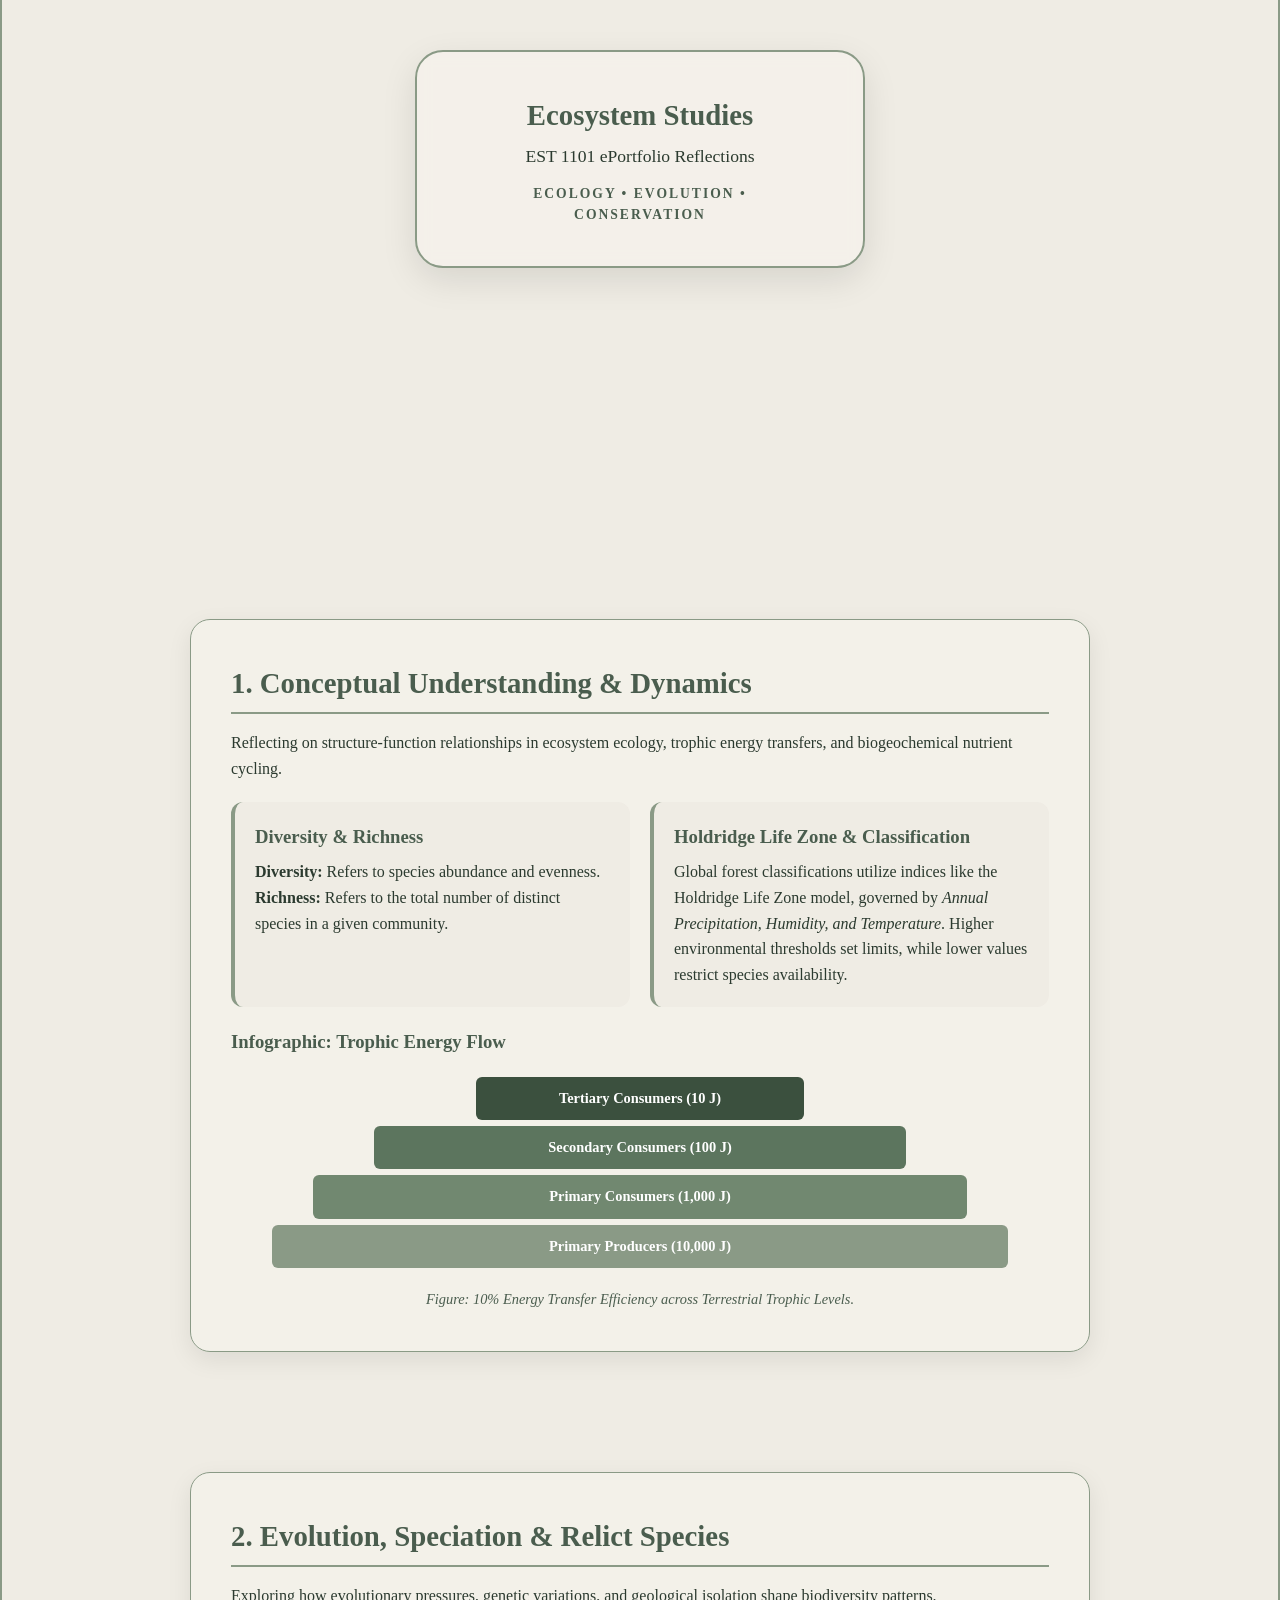
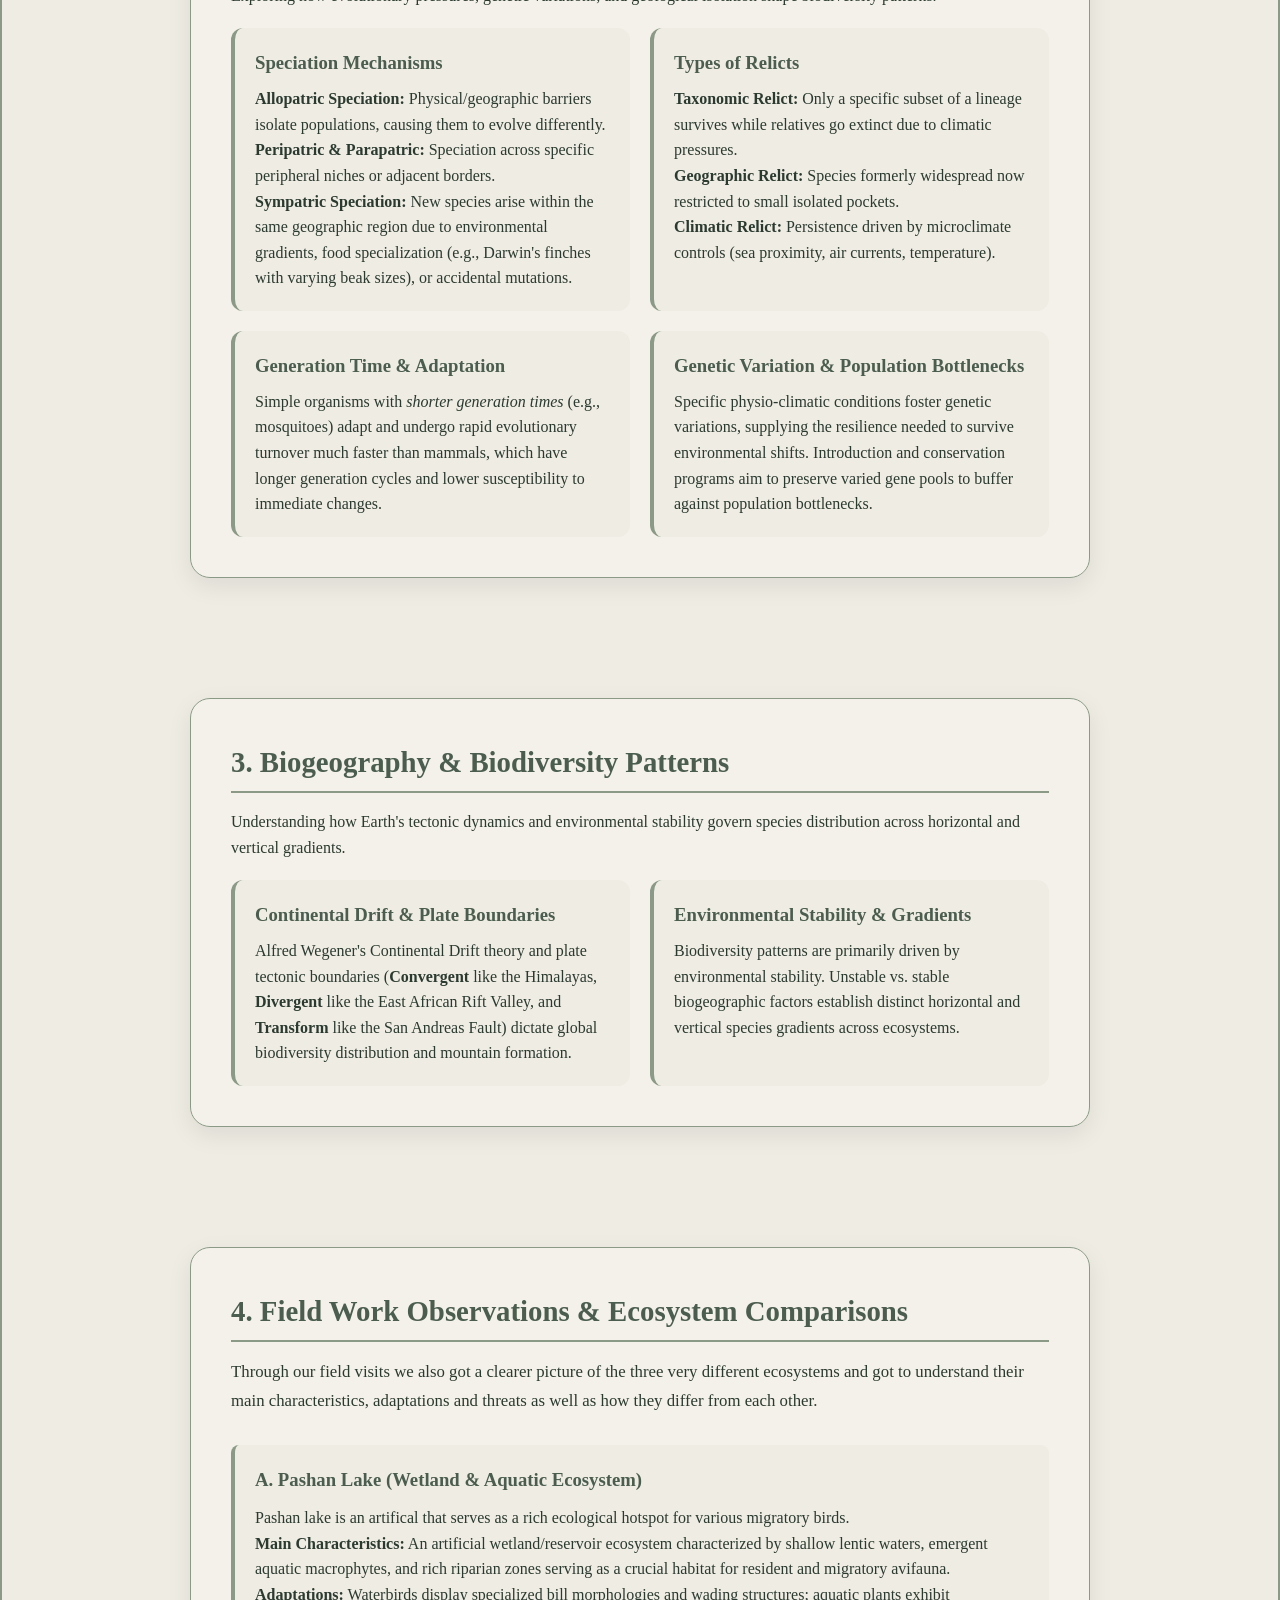
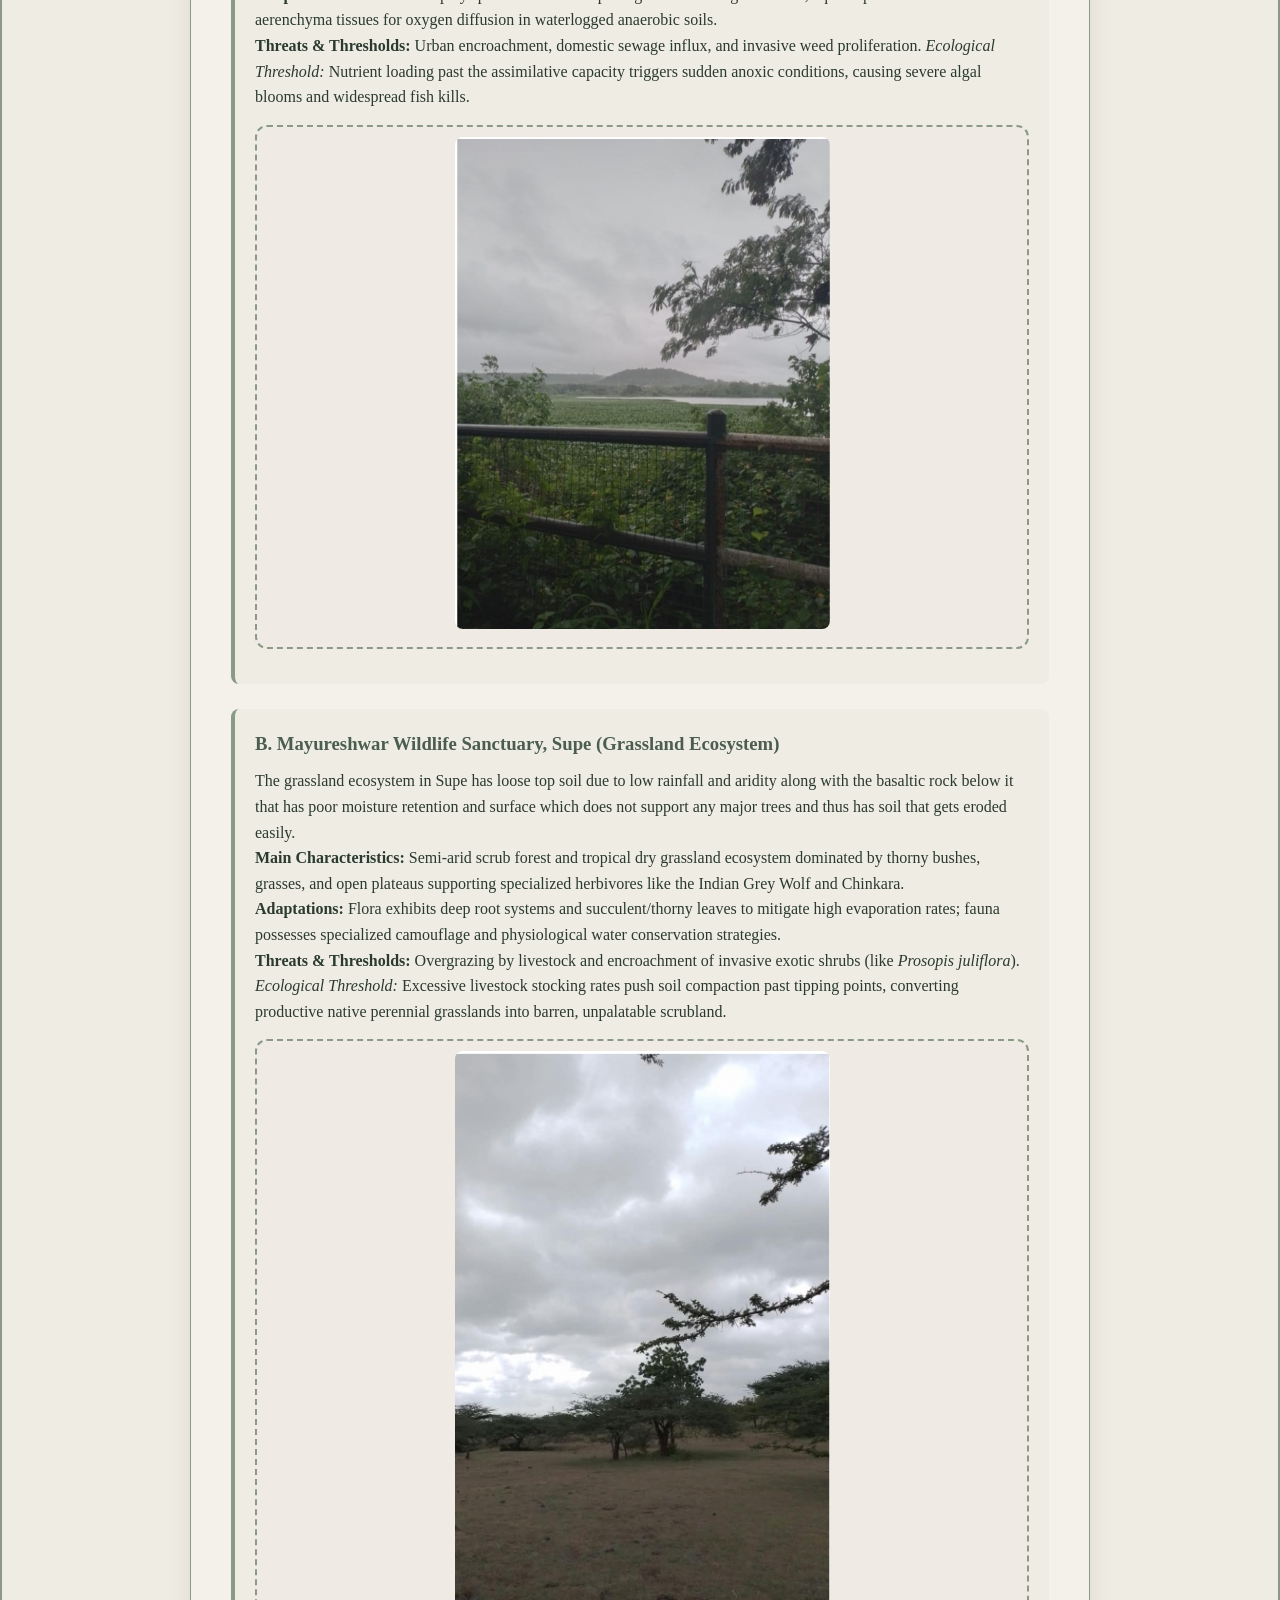
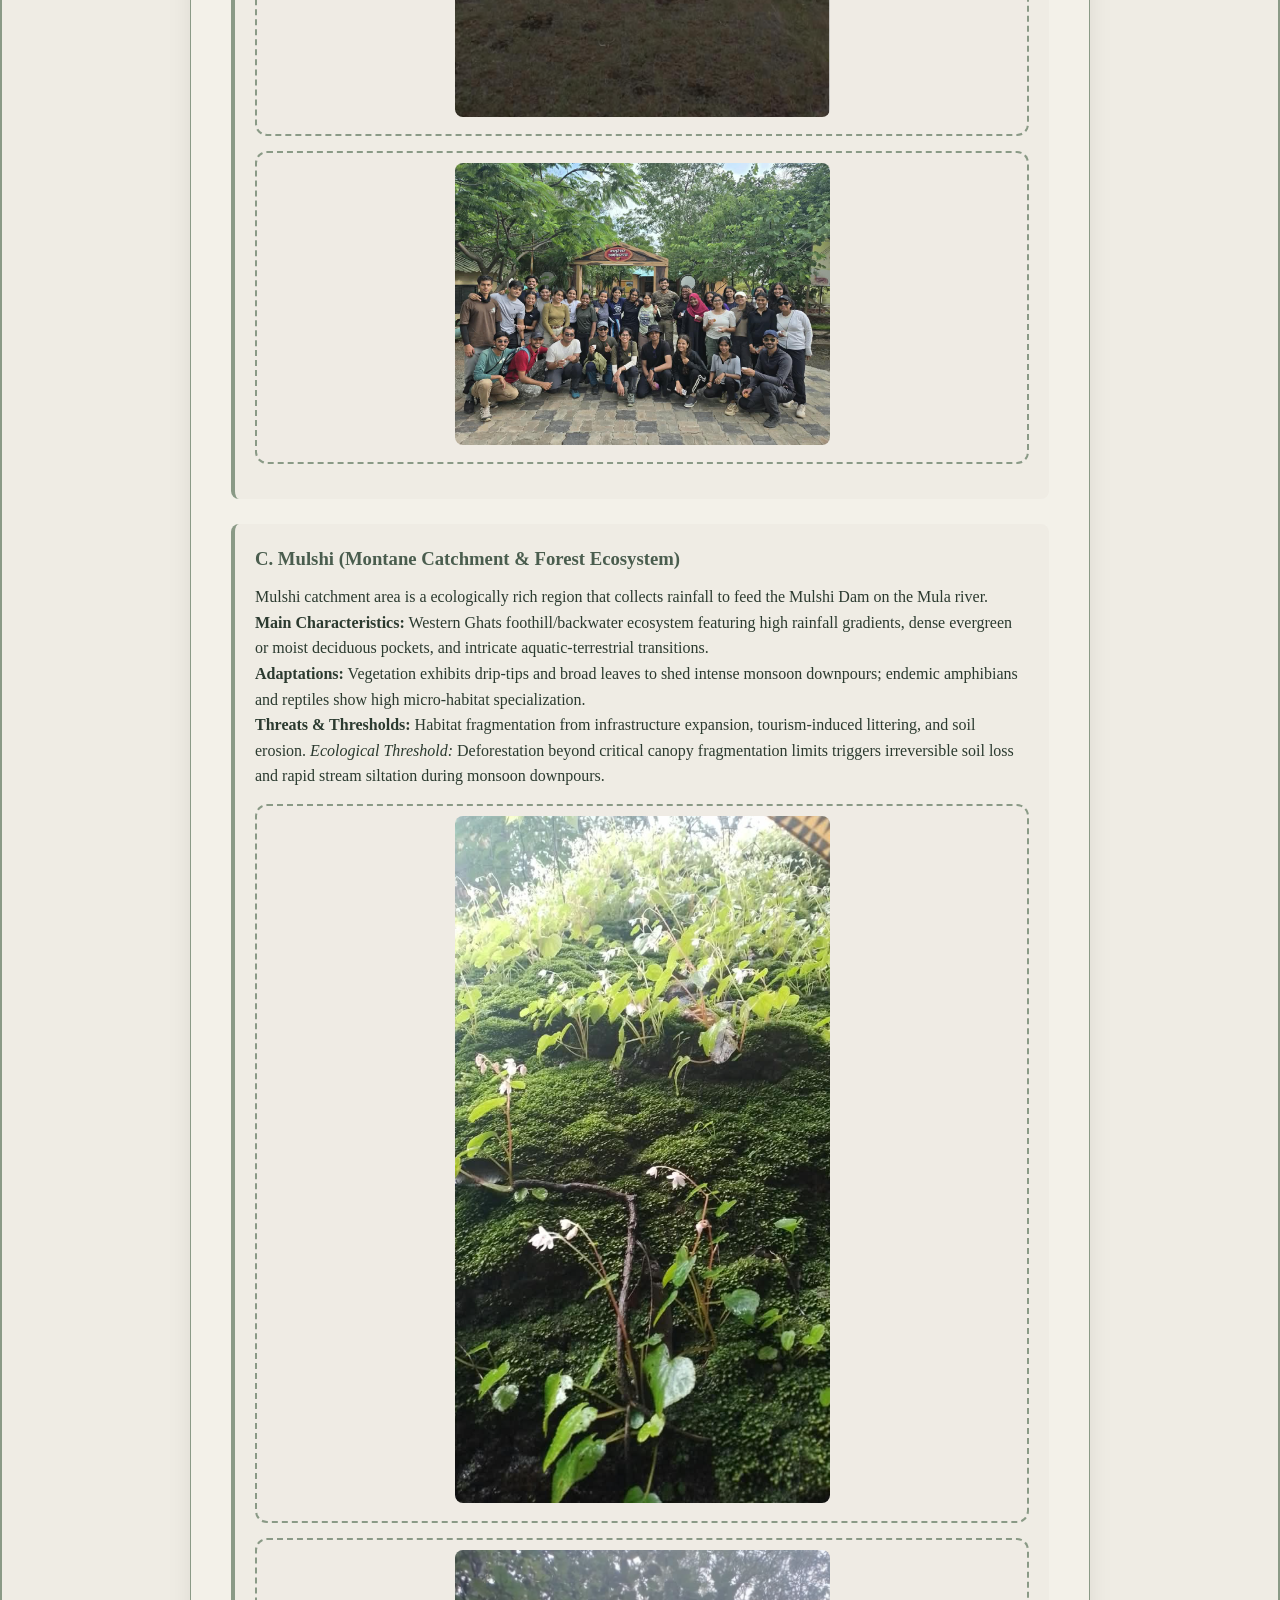
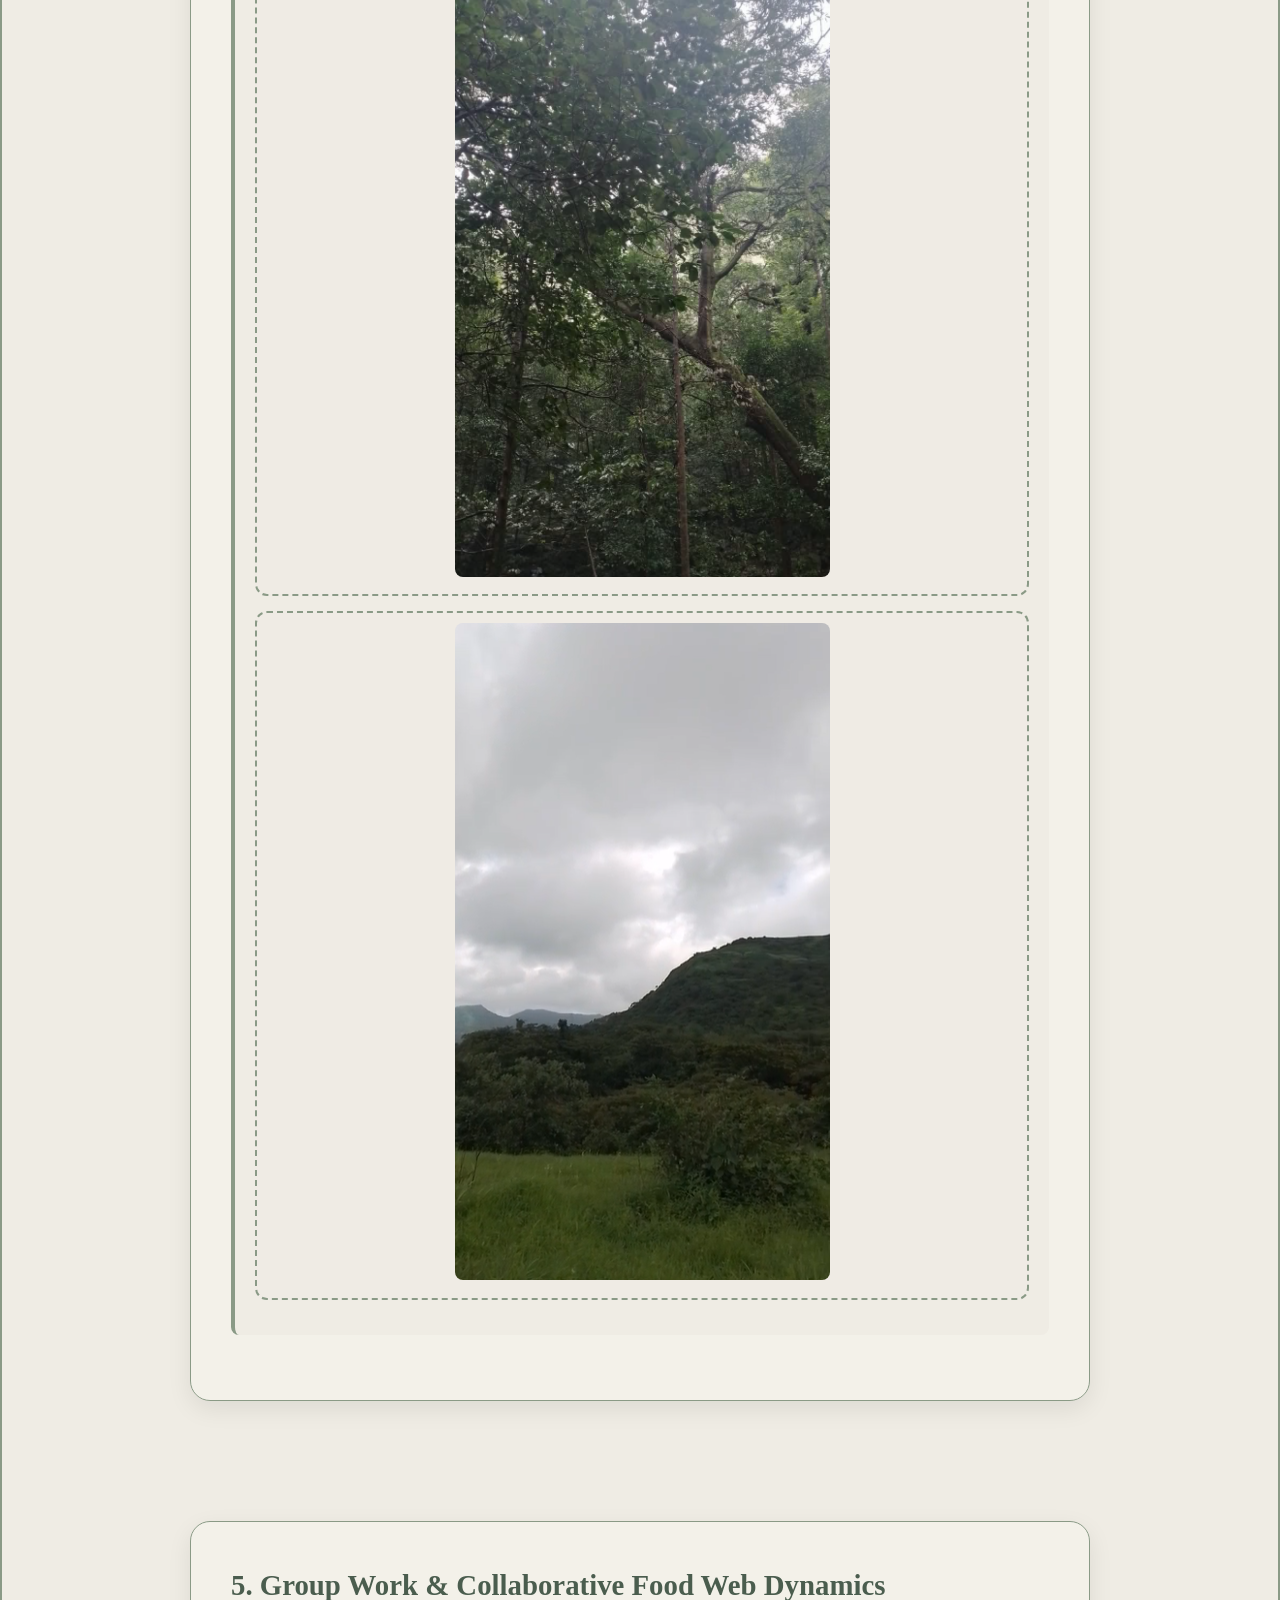
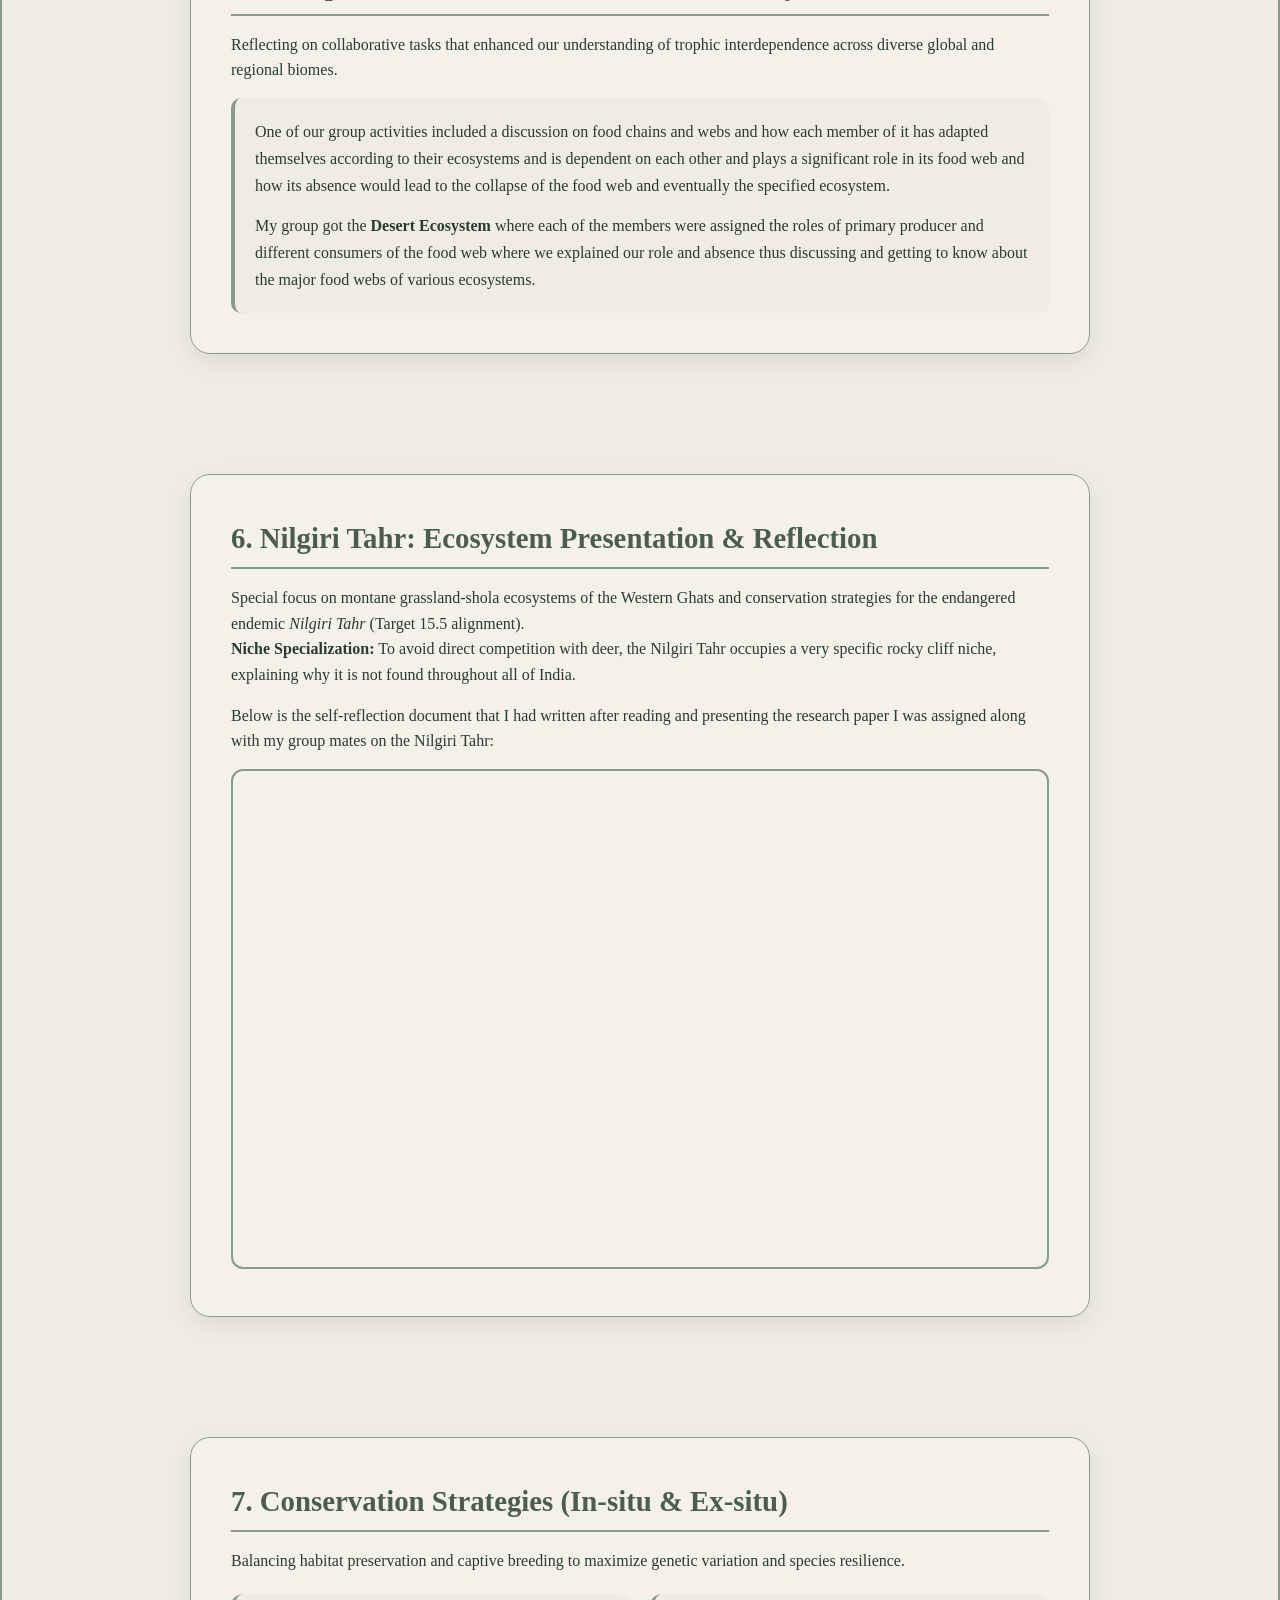
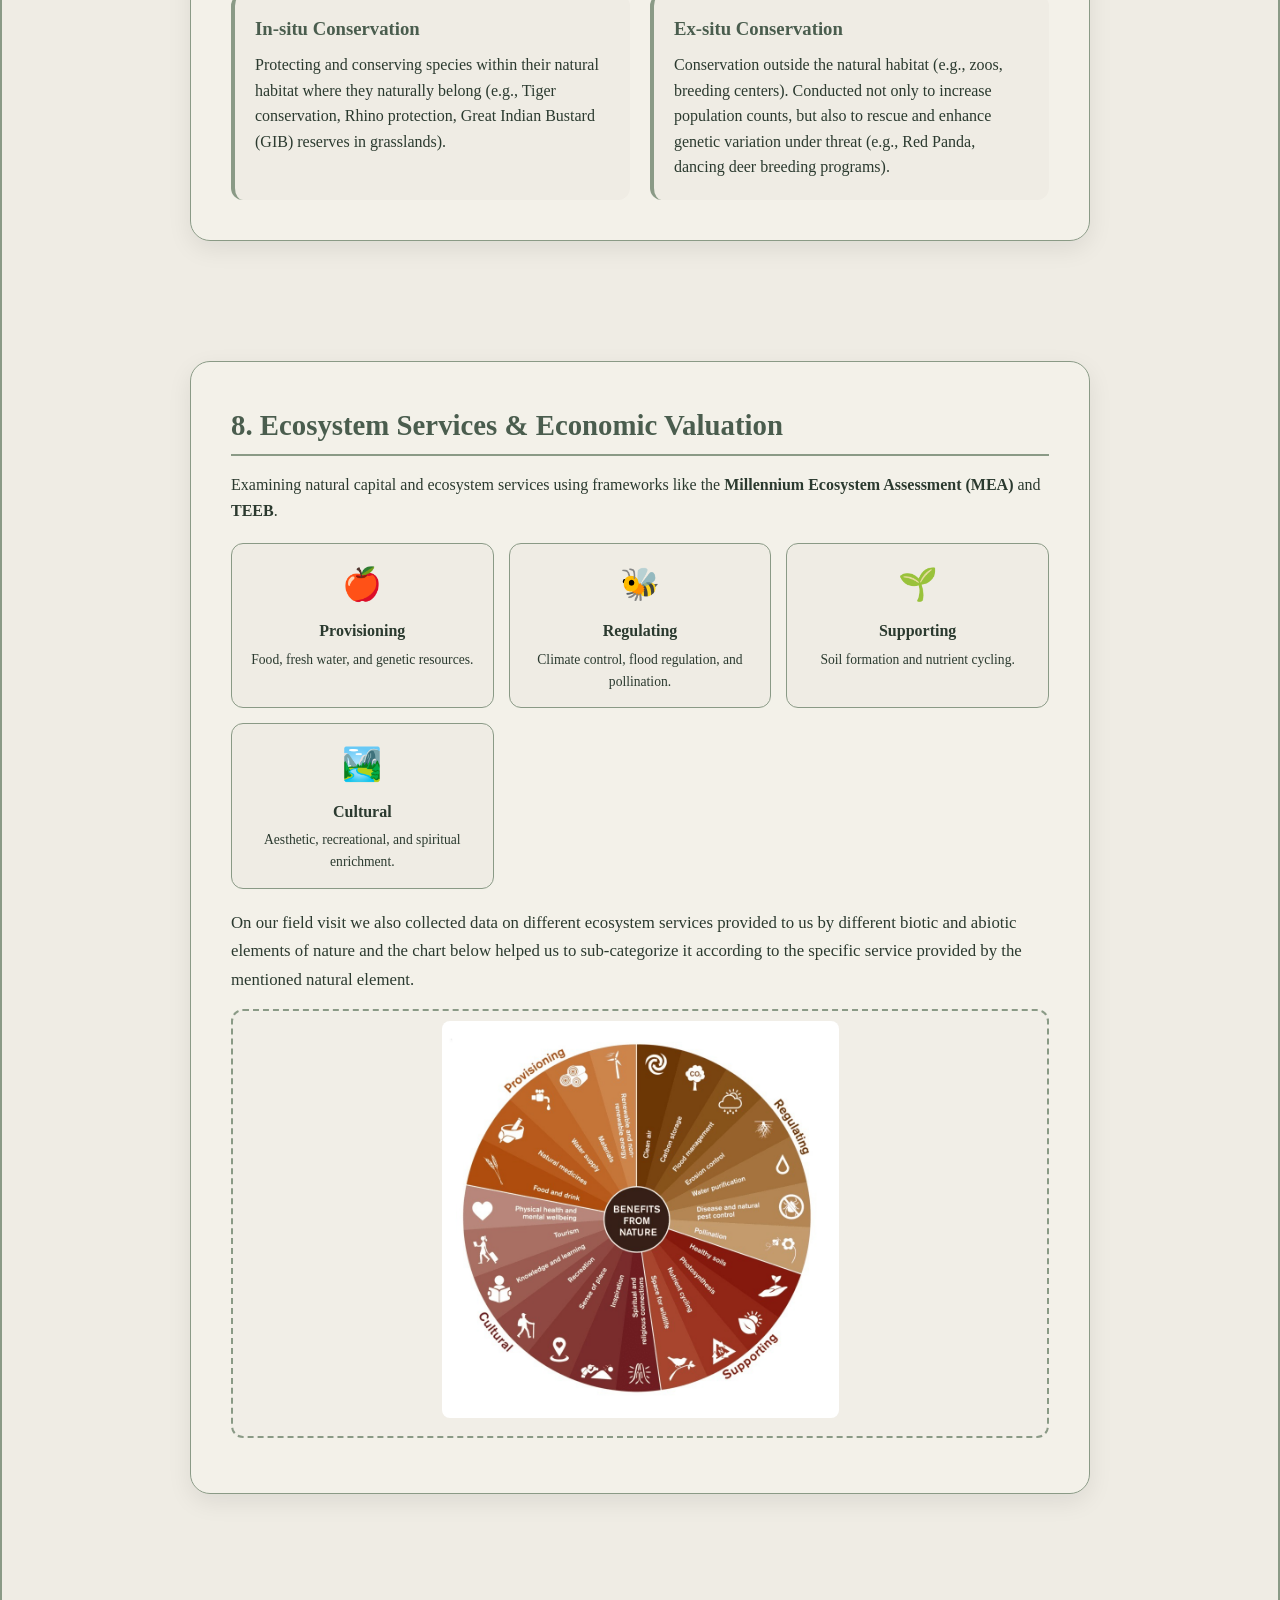
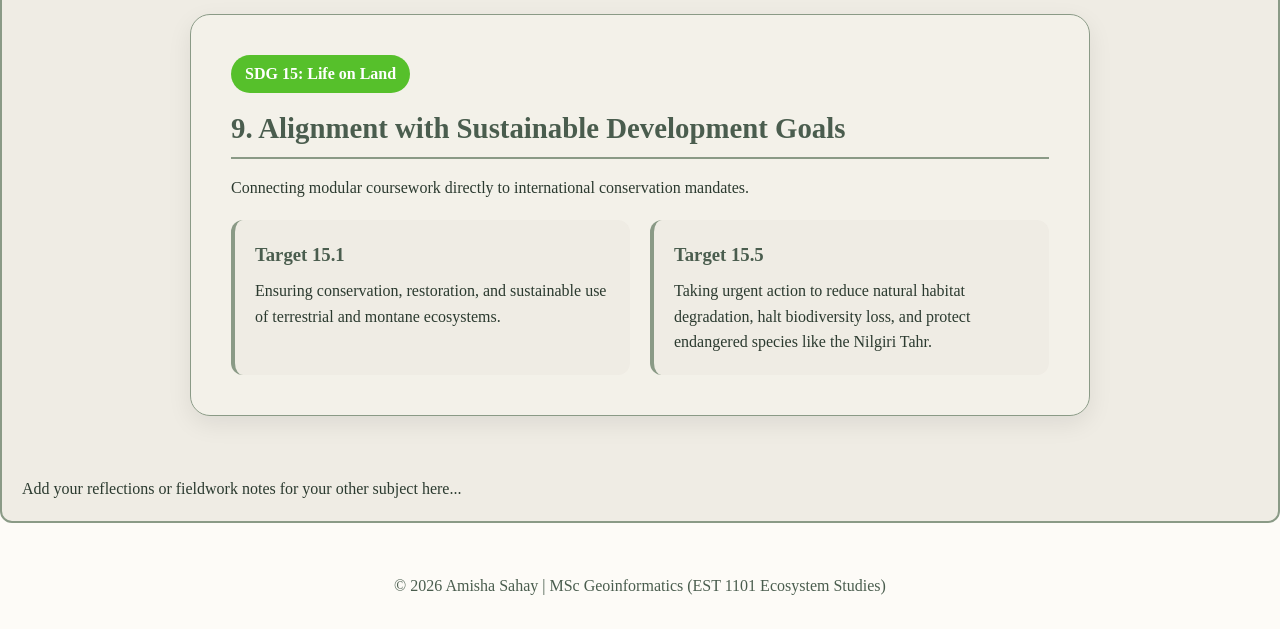
==== commit 5b79b433: "Update reflections.html" ====
--- a/reflections.html
+++ b/reflections.html
@@ -158,11 +158,19 @@
     <img src="assets/images/est.png" alt="Ecosystem Background" />
     <div class="image-overlay"></div>
   </div>
-  <!-- Floating Navigation Bar -->
+ 
+ <!-- Floating Navigation Bar for Subjects -->
   <header class="navbar-container">
     <nav class="navbar">
       <div class="logo">AS</div>
       <ul class="nav-links">
+        <li><a href="index.html">Home</a></li>
+        <li><a href="#ecosystem-section">Ecosystem Studies</a></li>
+        <li><a href="#gis-section">GIS & Remote Sensing</a></li>
+        <li><a href="#cartography-section">Cartography</a></li>
+      </ul>
+    </nav>
+
         <li><a href="index.html">Home</a></li>
         <li><a href="#concepts">Concepts</a></li>
         <li><a href="#evolution">Evolution & Speciation</a></li>
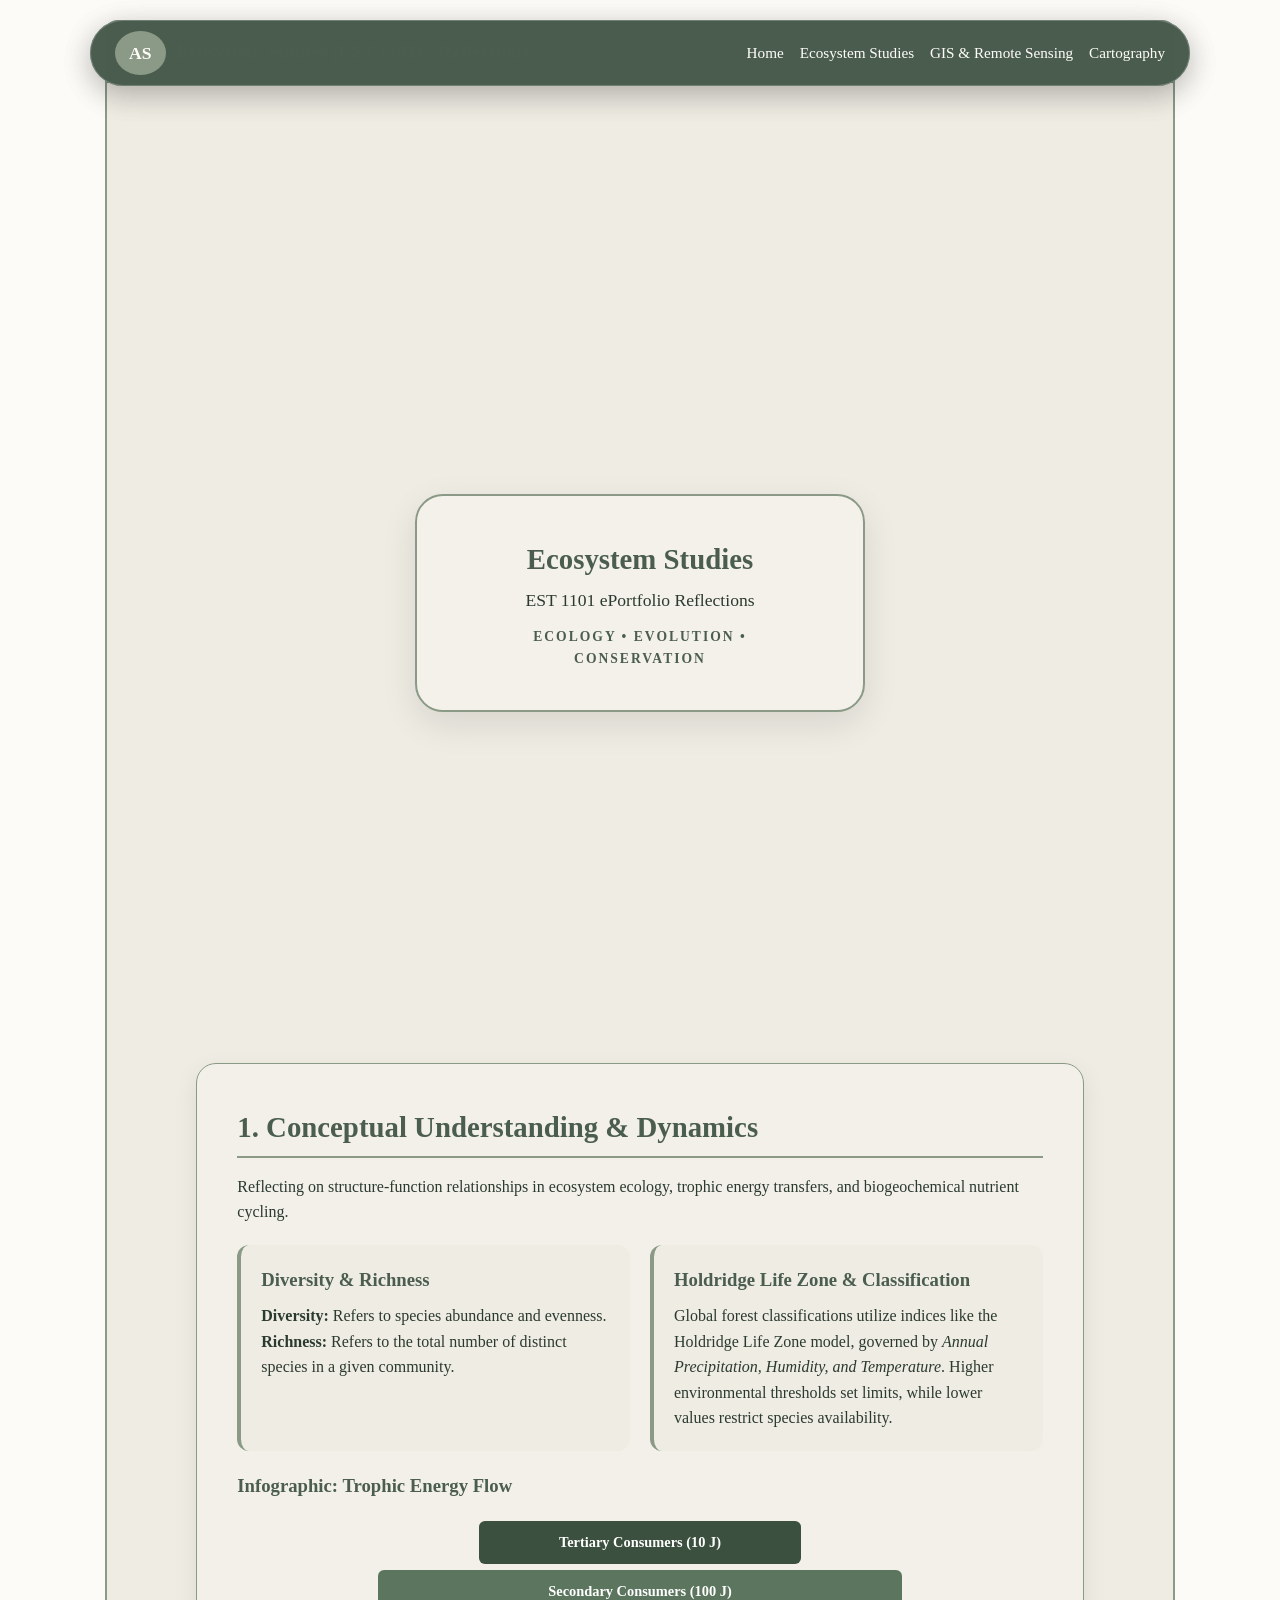
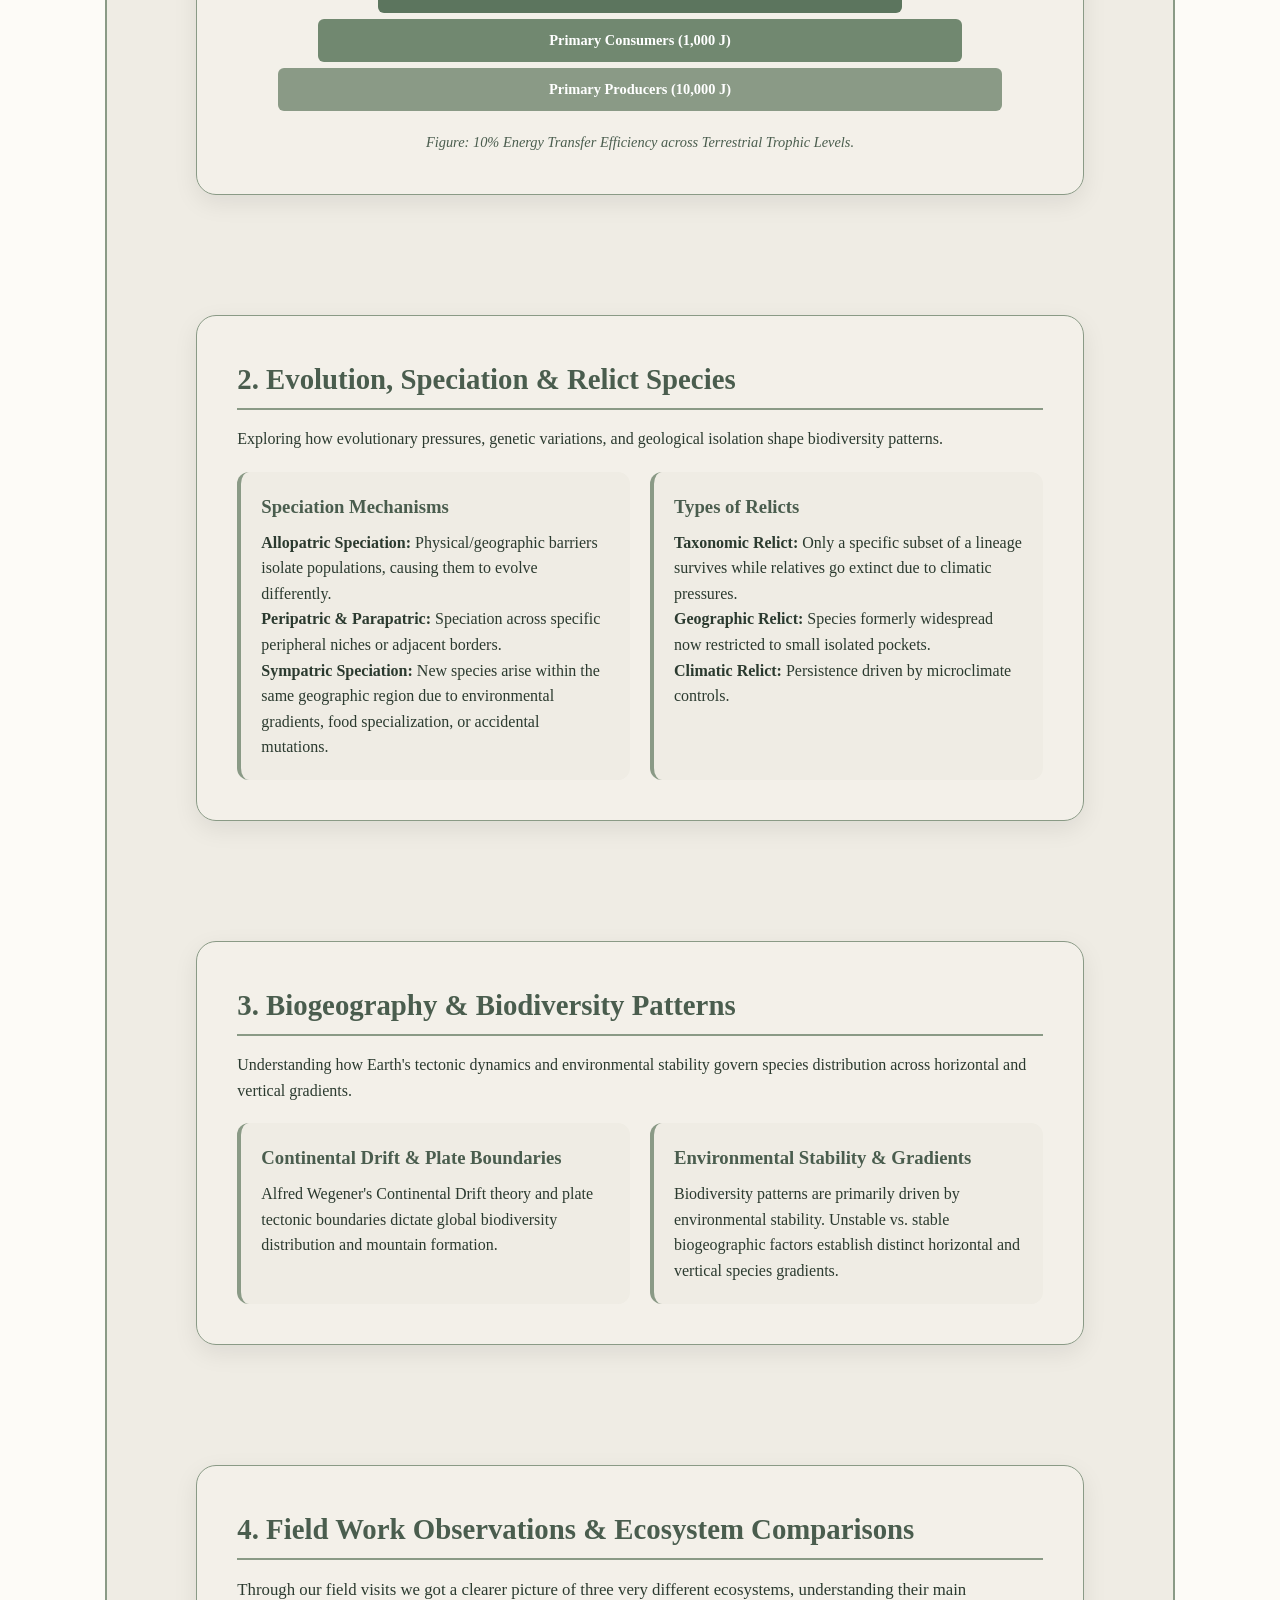
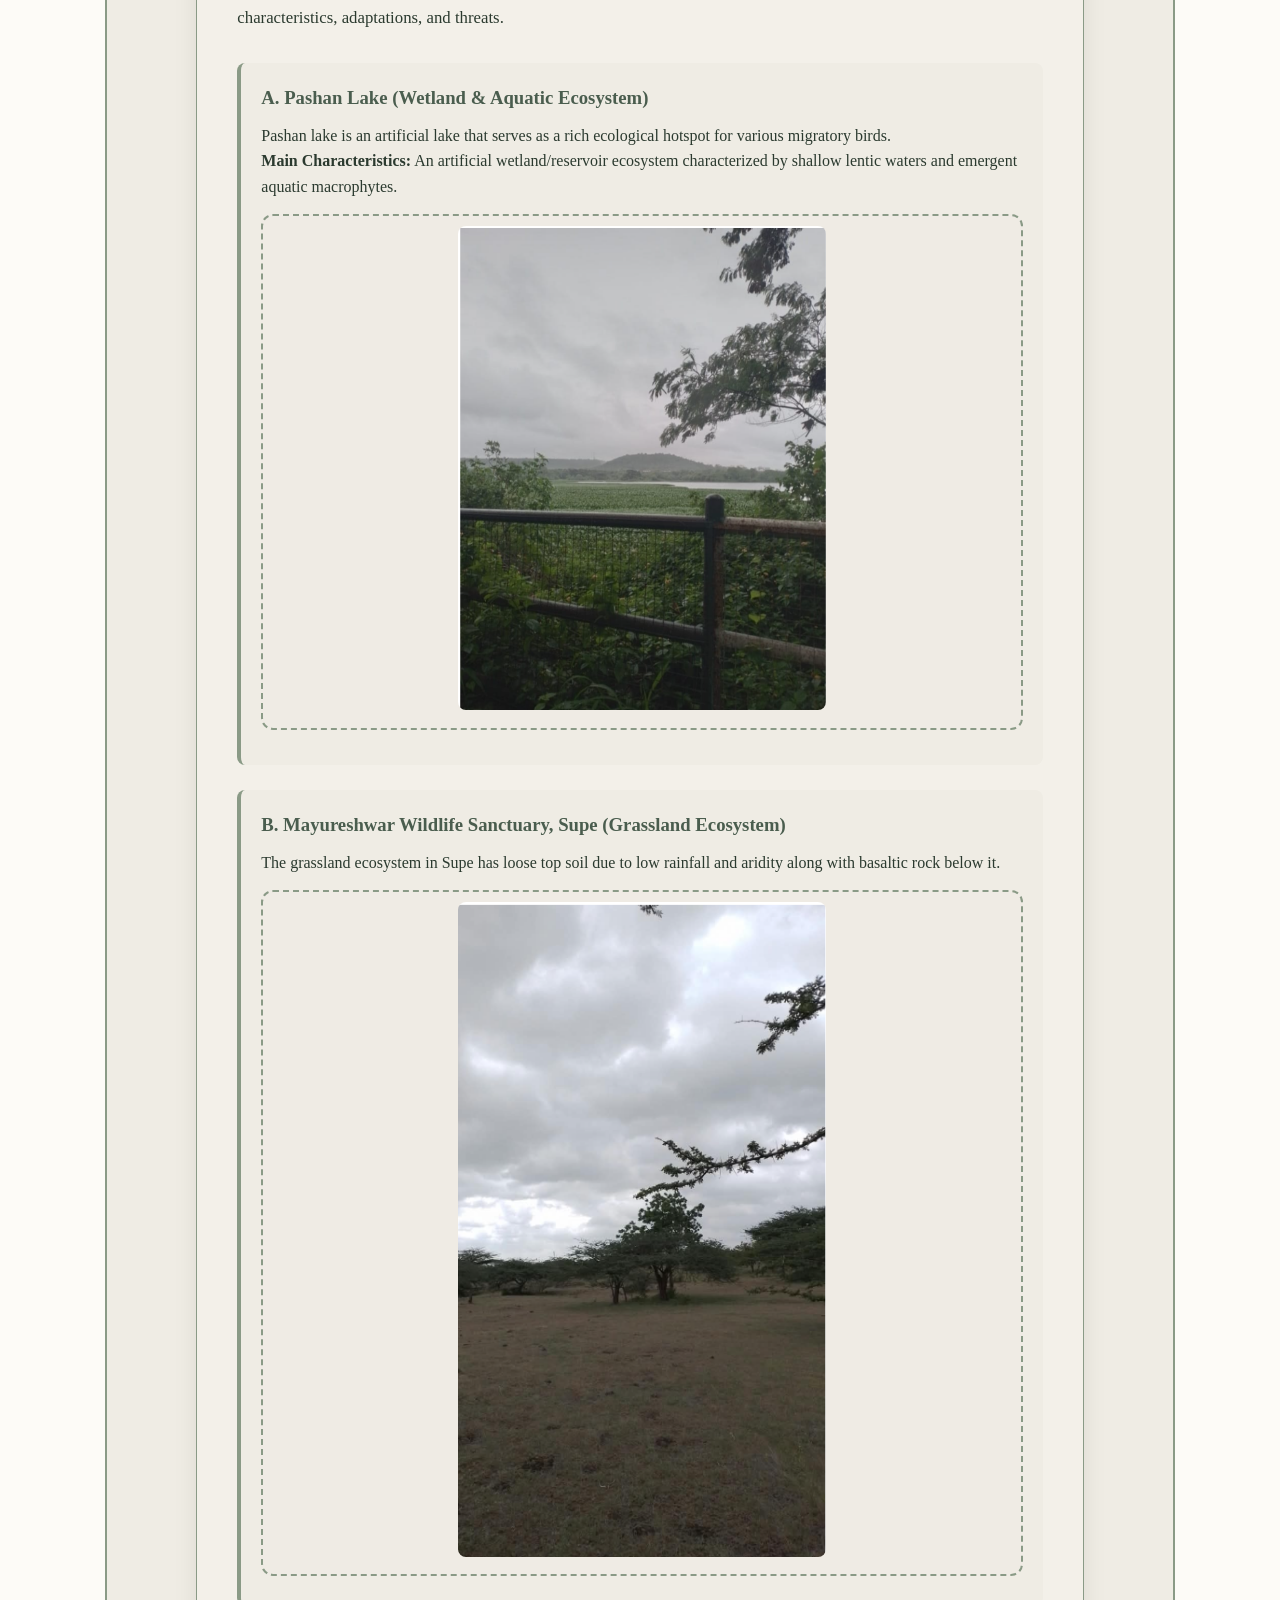
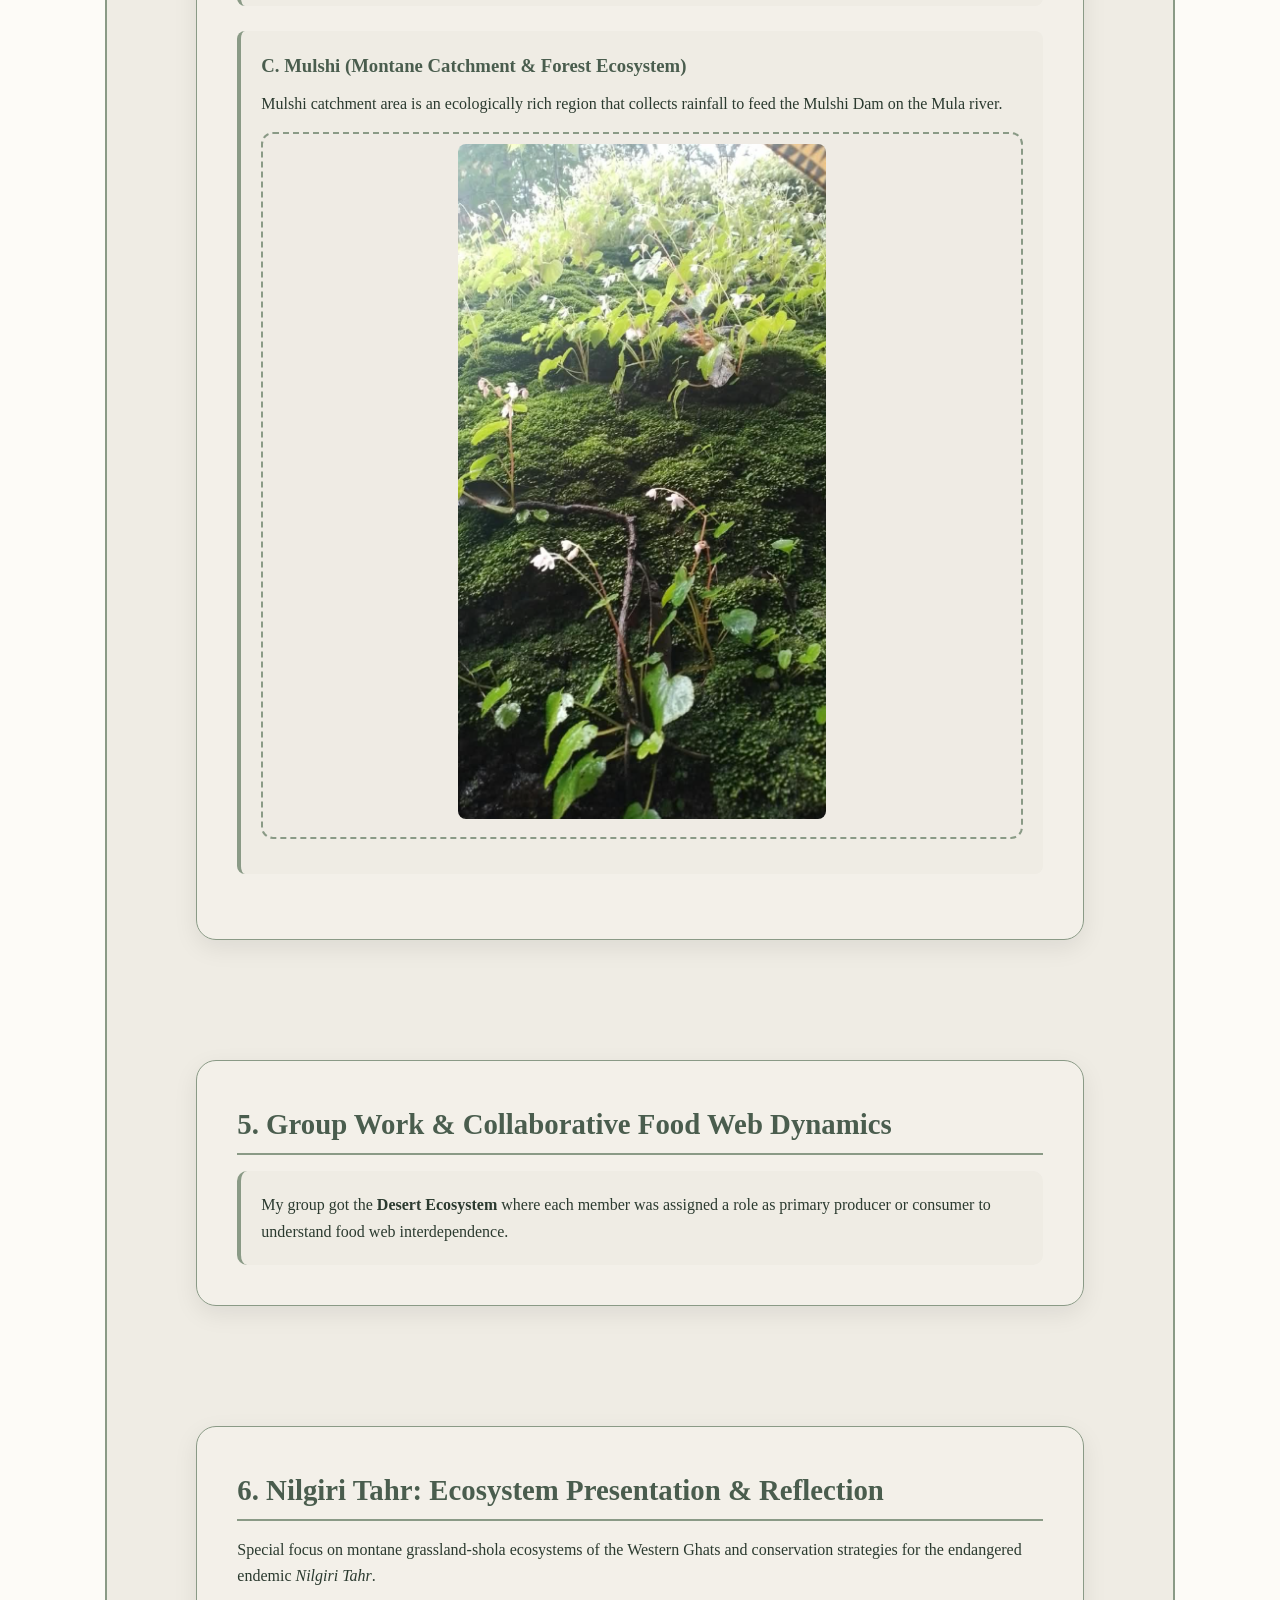
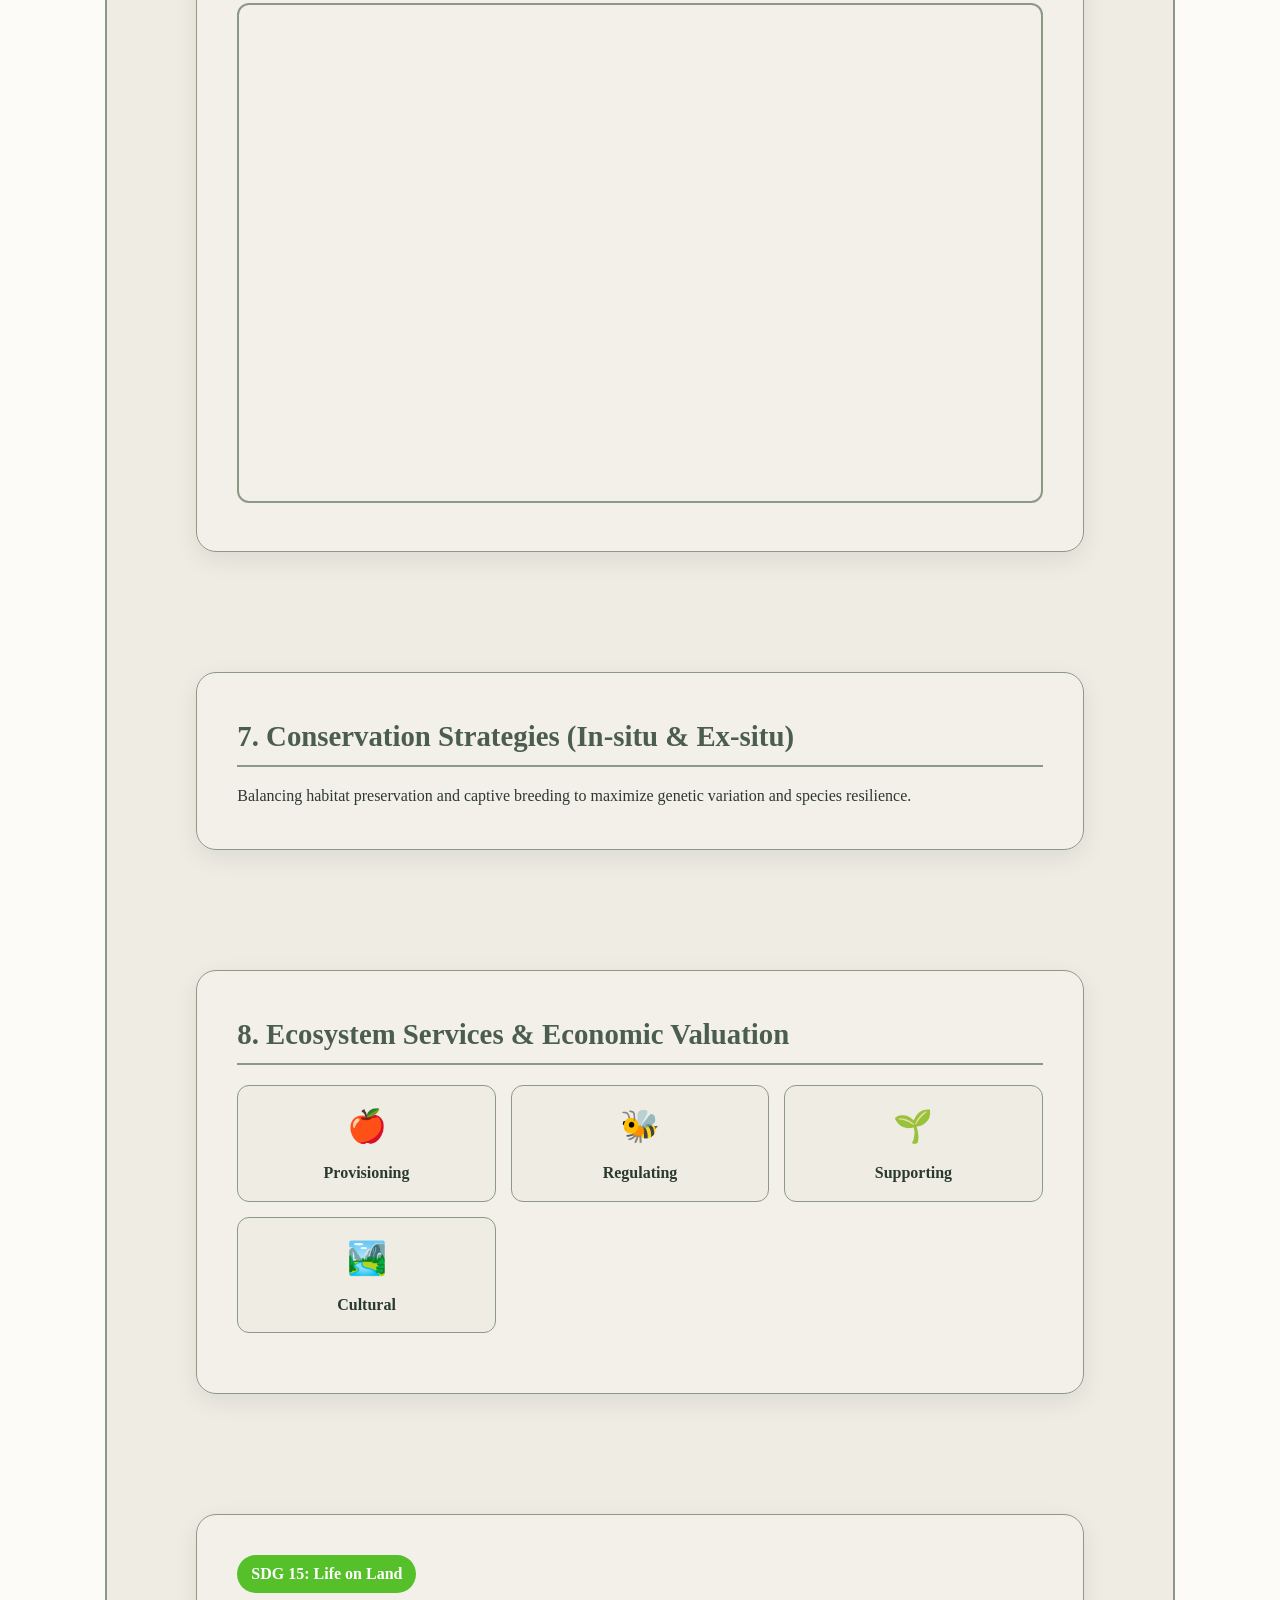
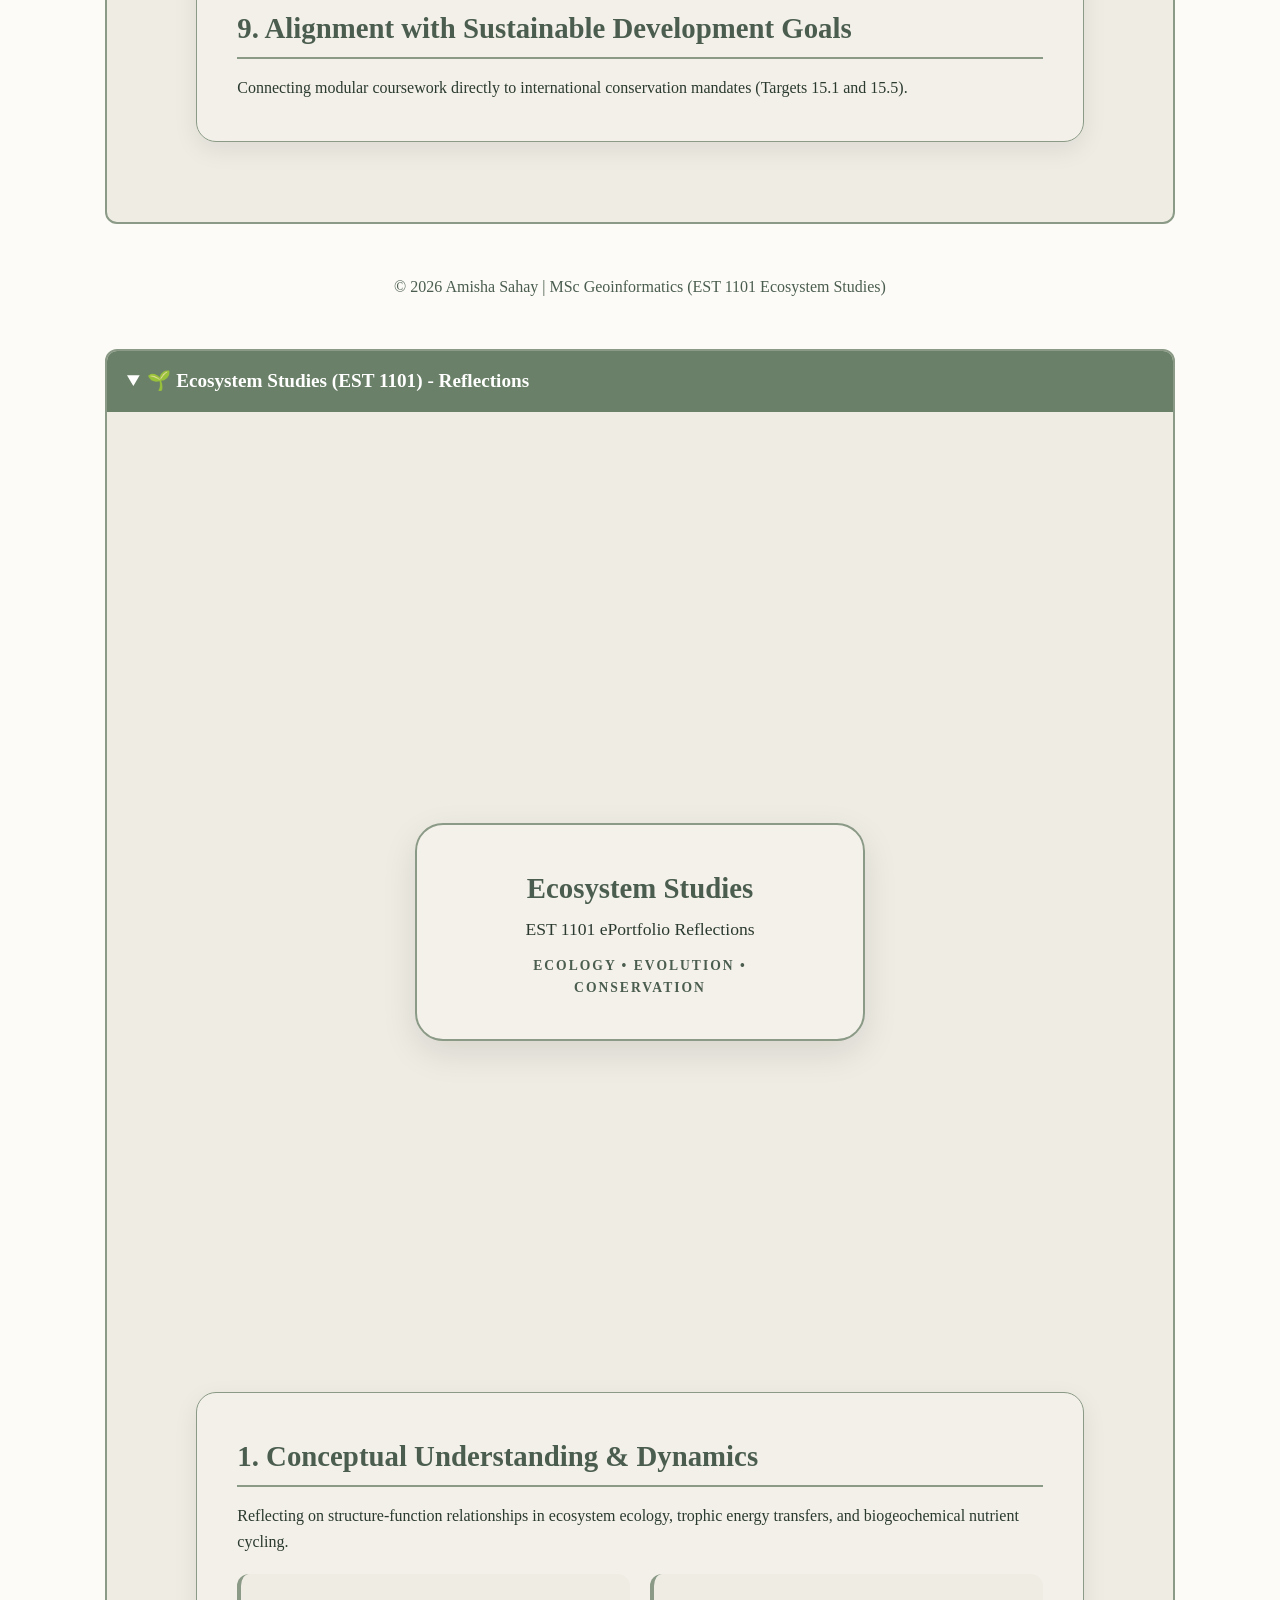
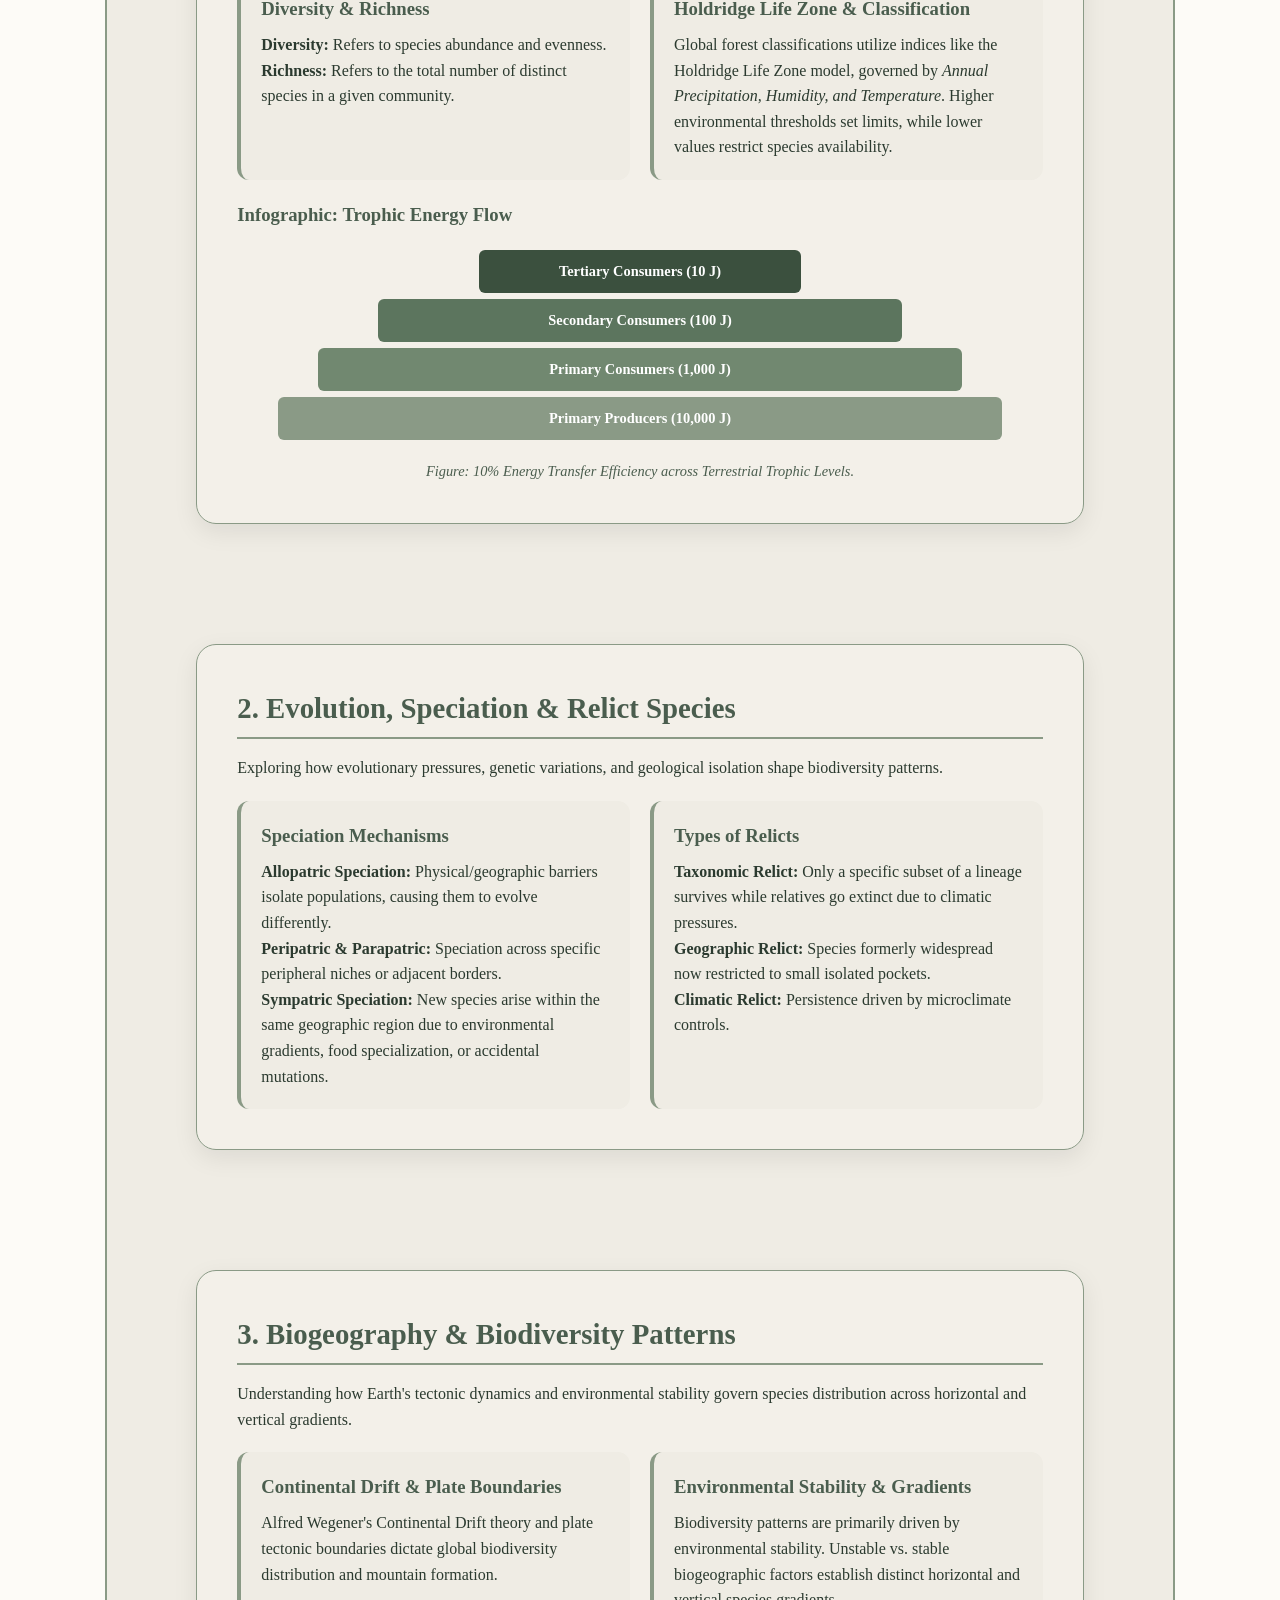
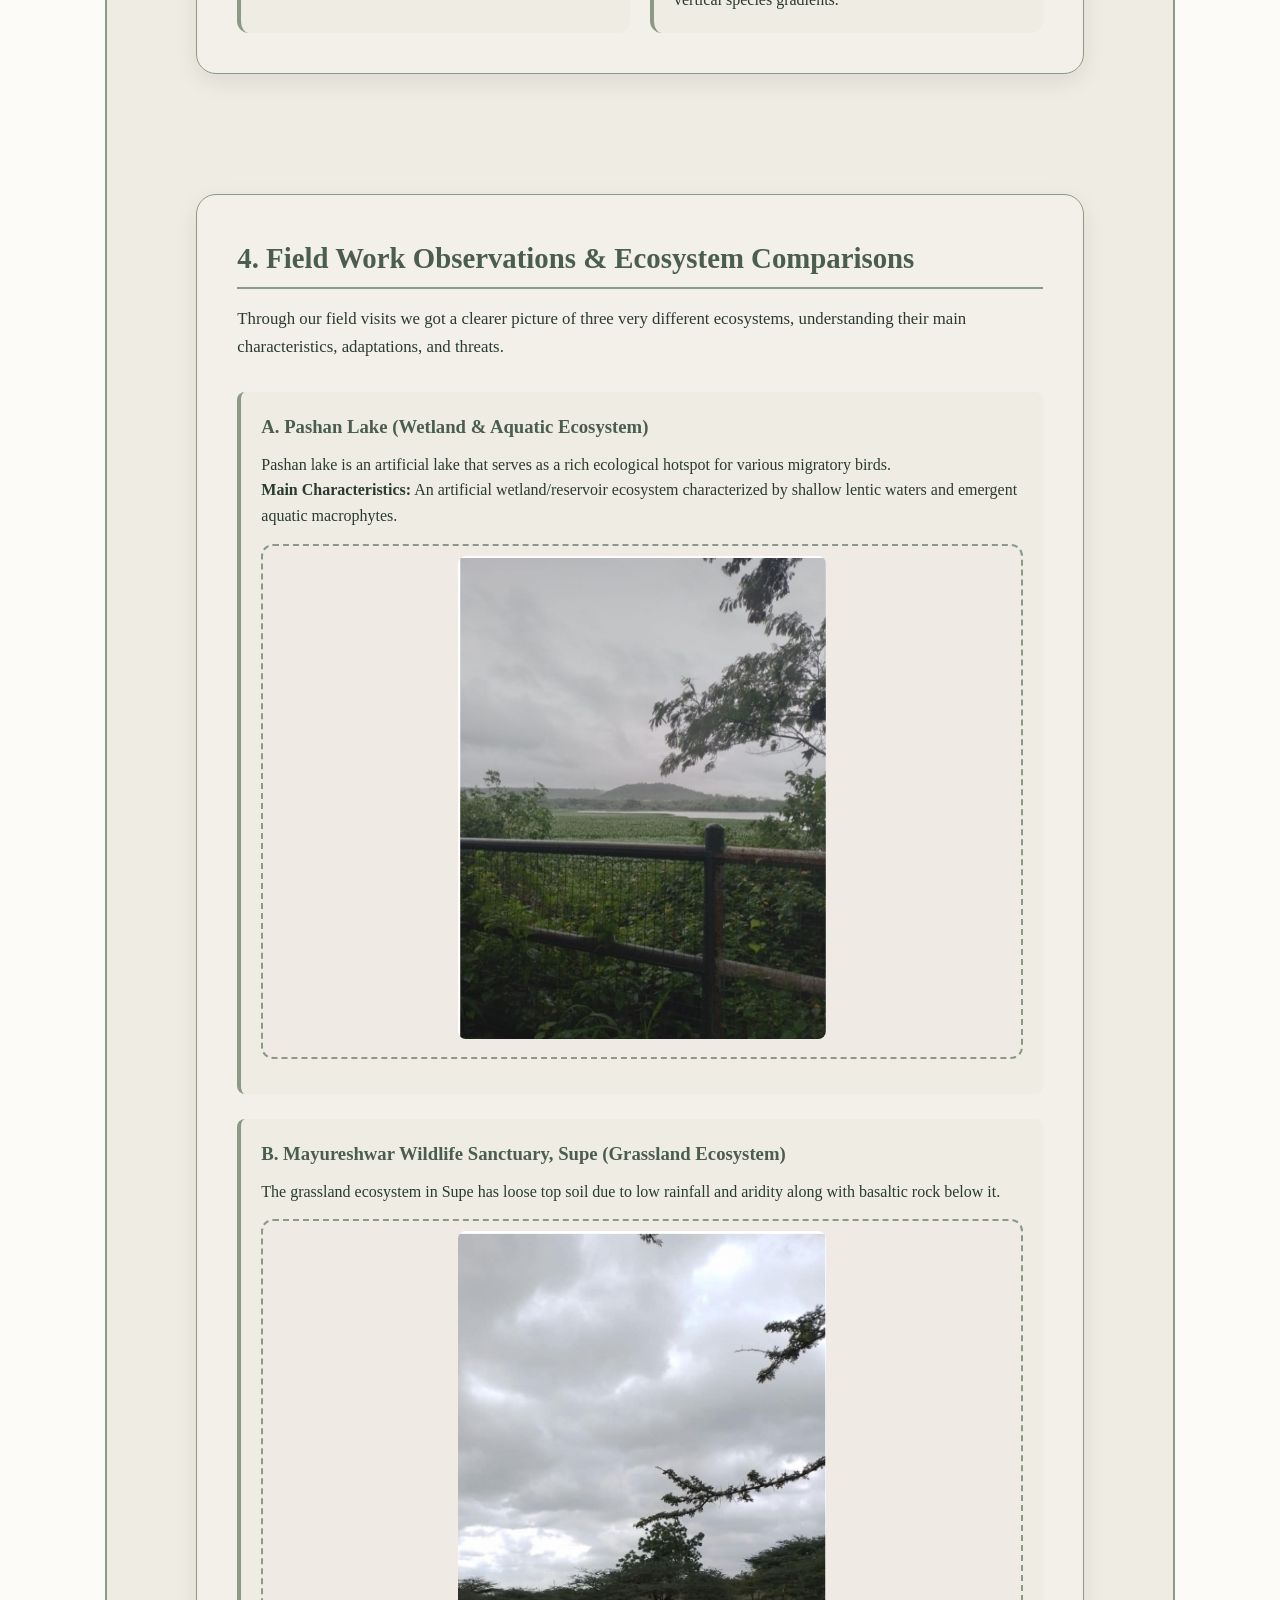
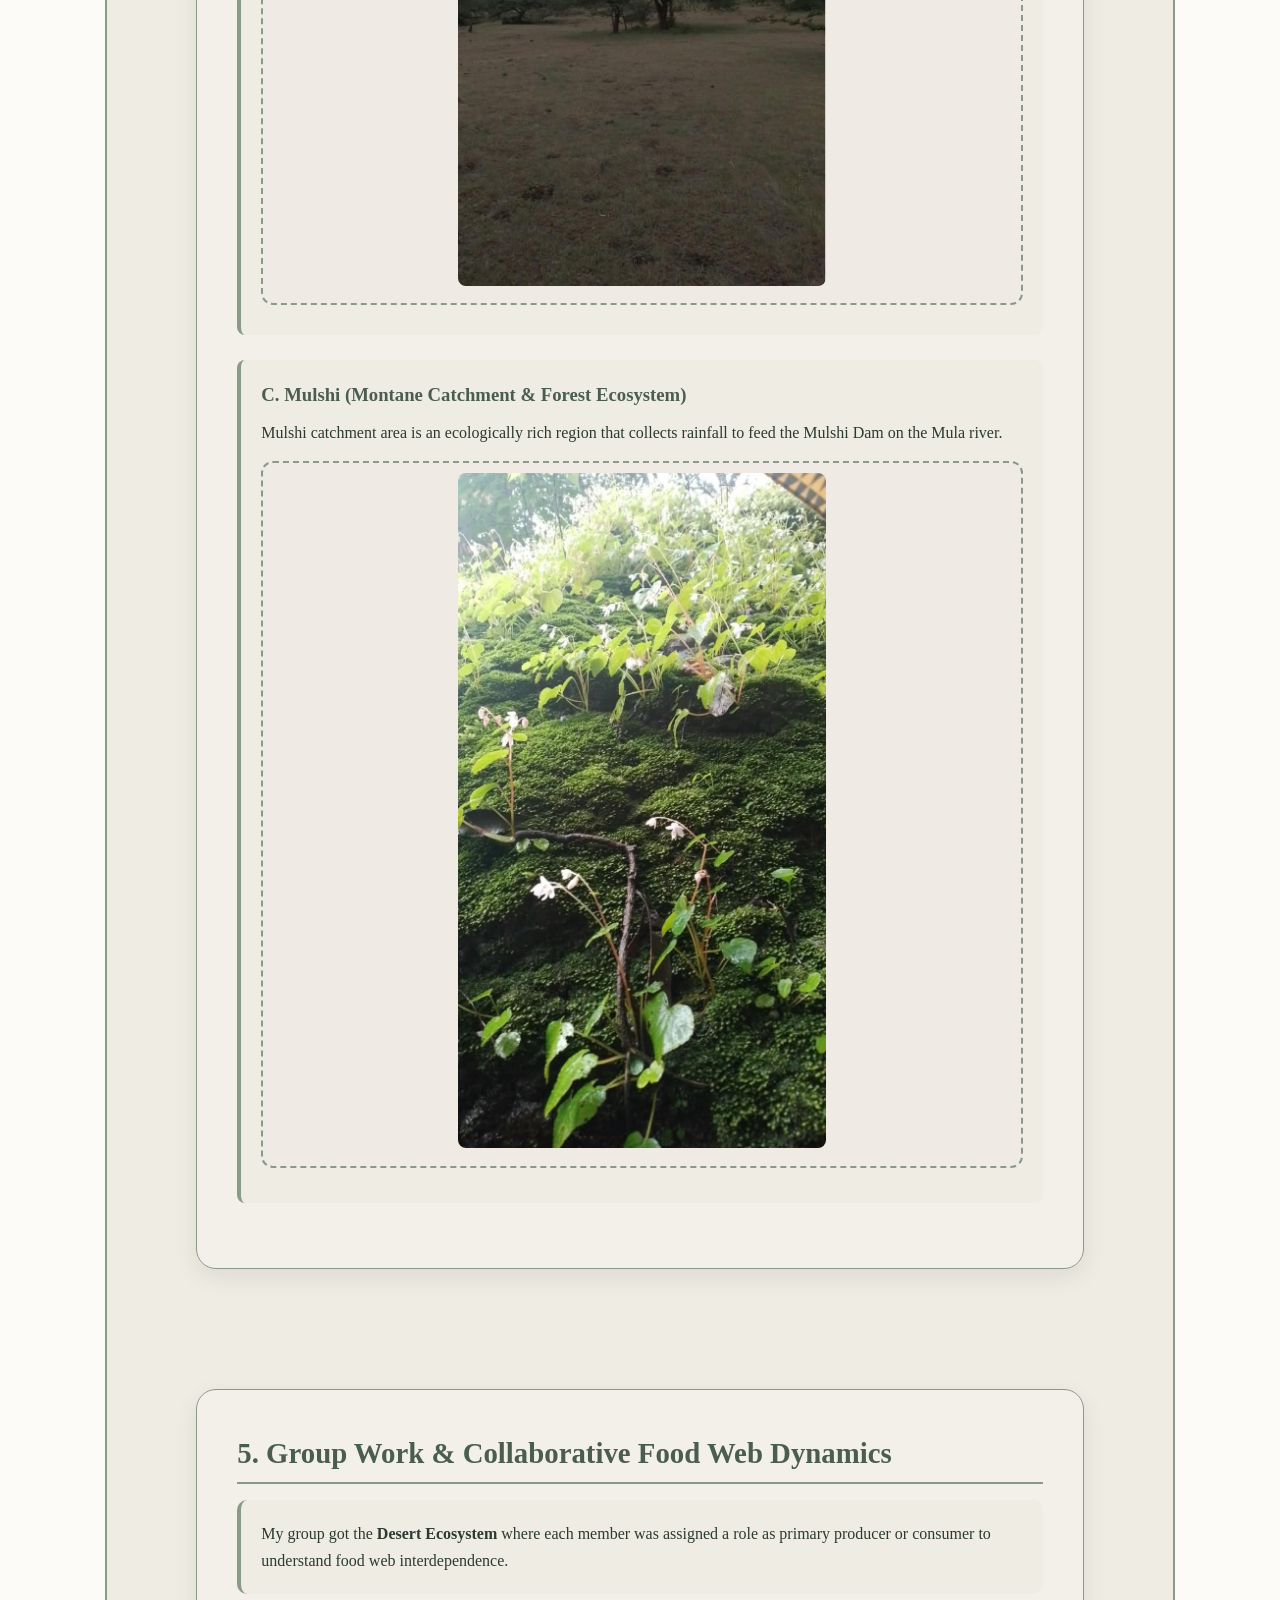
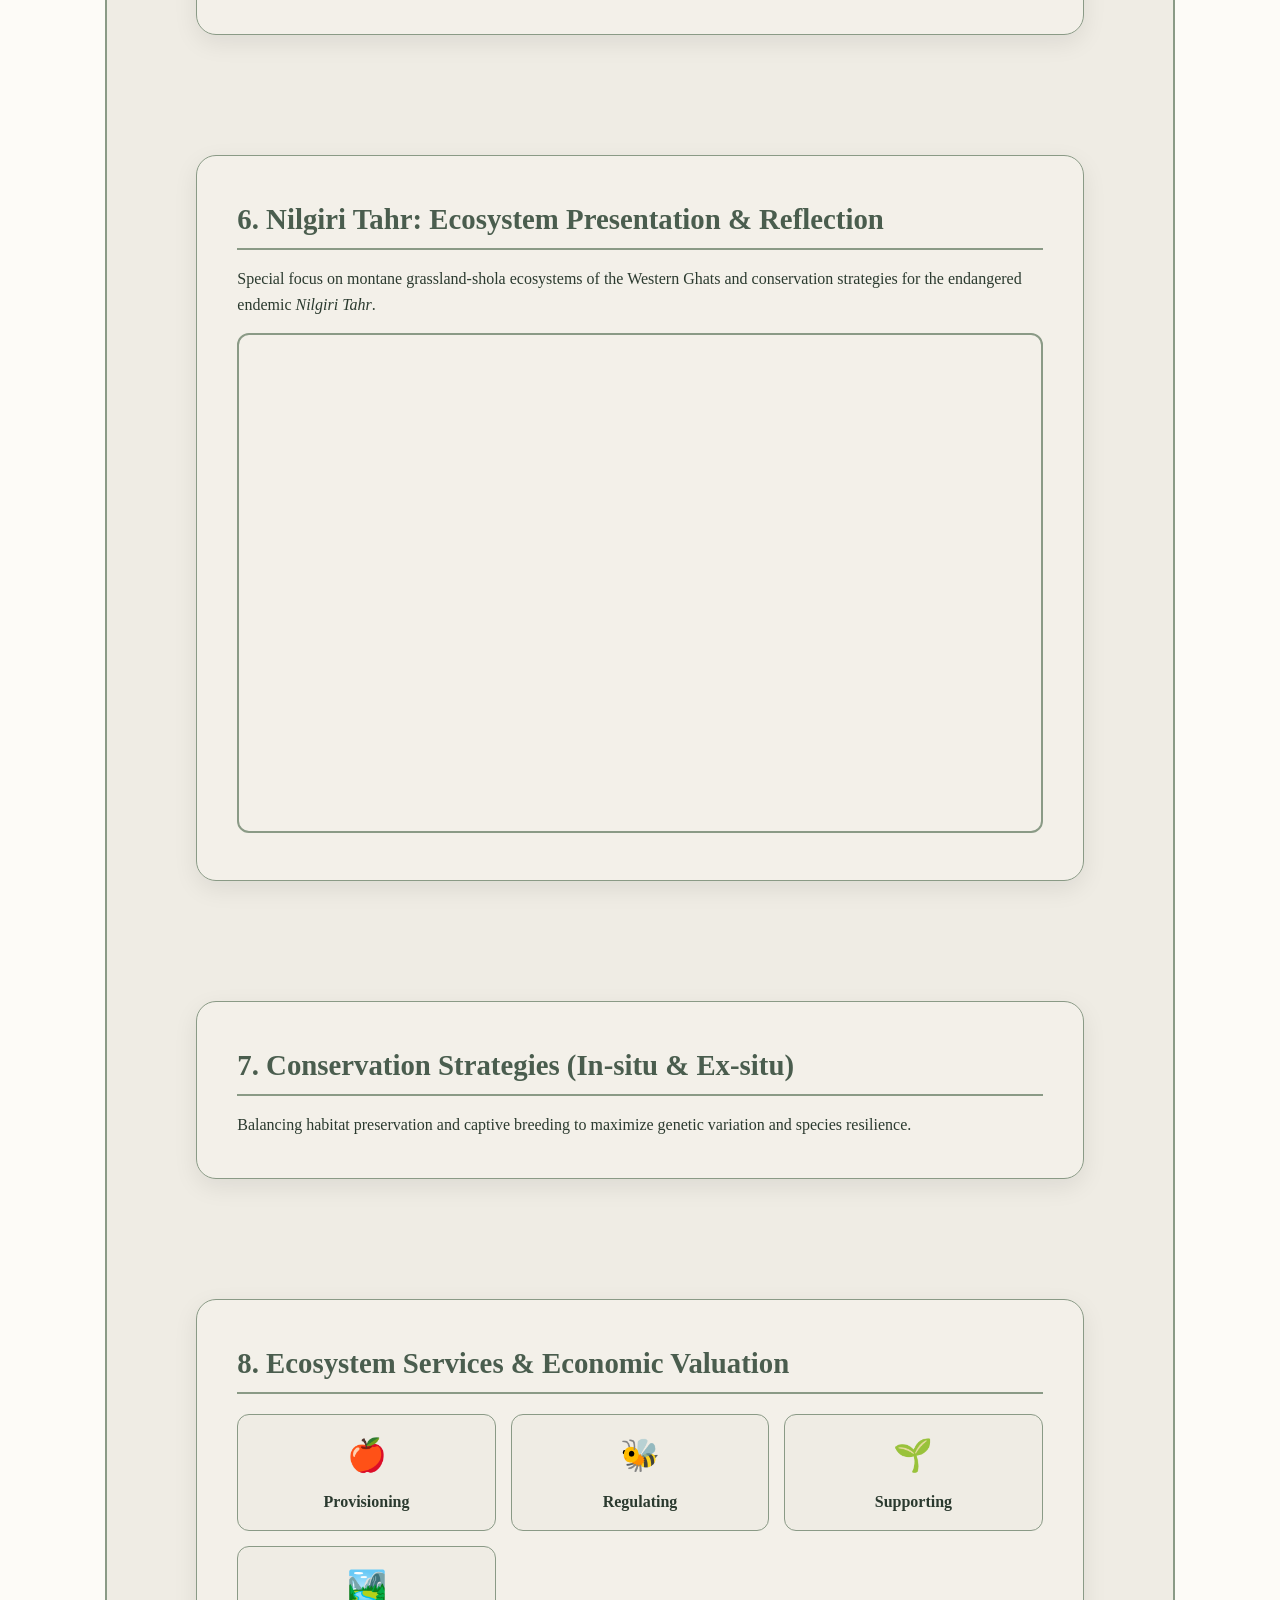
==== commit 5922d5ab: "Update reflections.html" ====
--- a/reflections.html
+++ b/reflections.html
@@ -6,38 +6,6 @@
   <title>Ecosystem Studies Reflections | Amisha Sahay</title>
   <link rel="stylesheet" href="style.css" />
   <style>
-    /* Remove global body background overlay and target only Ecosystem Section */
-    .ecosystem-section-bg {
-      position: relative;
-      background: linear-gradient(rgba(244, 241, 234, 0.88), rgba(244, 241, 234, 0.88)), url('assets/images/image_3.jpg');
-      background-size: cover;
-      background-position: center;
-      border-radius: 12px;
-      padding: 10px;
-      overflow: hidden;
-    }
-    .image-background img {
-      width: 100%;
-      height: 100%;
-      object-fit: cover;
-    }
-
-    .image-overlay {
-      position: absolute;
-      top: 0;
-      left: 0;
-      width: 100%;
-      height: 100%;
-      background: rgba(253, 251, 247, 0.88); /* Cream tint for readability */
-      backdrop-filter: blur(4px);
-    }
-   
-    /* Transparent content section cards to reveal background image */
-    .content-section .section-card {
-      background: rgba(244, 241, 234, 0.92);
-      backdrop-filter: blur(4px);
-    }
-    
     /* Ecosystem Infographics & Placeholder Styling */
     .infographic-grid {
       display: grid;
@@ -121,6 +89,7 @@
       border-radius: 8px;
       margin-bottom: 25px;
     }
+    
     /* Subject Accordion Styling */
     .subject-accordion {
       background: var(--cream-accent);
@@ -151,15 +120,9 @@
     }
   </style>
 </head>
- <body>
-
-  <!-- Ecosystem Diagram Background Image -->
-  <div class="image-background">
-    <img src="assets/images/est.png" alt="Ecosystem Background" />
-    <div class="image-overlay"></div>
-  </div>
- 
- <!-- Floating Navigation Bar for Subjects -->
+<body>
+
+  <!-- Floating Navigation Bar for Subjects -->
   <header class="navbar-container">
     <nav class="navbar">
       <div class="logo">AS</div>
@@ -170,294 +133,510 @@
         <li><a href="#cartography-section">Cartography</a></li>
       </ul>
     </nav>
-
+  </header>
+
+  <main style="max-width: 1100px; margin: 20px auto; padding: 0 15px;">
+    <details class="subject-accordion" open>
+      <summary>🌱 Ecosystem Studies (EST 1101) - Reflections</summary>
+      <div class="accordion-content"> 
+     
+        <!-- Hero Section -->
+        <section class="hero-section" id="home">
+          <div class="profile-card">
+            <h1 class="profile-name">Ecosystem Studies</h1>
+            <p class="profile-title">EST 1101 ePortfolio Reflections</p>
+            <p class="subtitle">ECOLOGY • EVOLUTION • CONSERVATION</p>
+          </div>
+        </section>
+        
+        <!-- Section 1: Conceptual Understanding & Dynamics -->
+        <section class="content-section" id="concepts">
+          <div class="section-card">
+            <h2>1. Conceptual Understanding & Dynamics</h2>
+            <p>Reflecting on structure-function relationships in ecosystem ecology, trophic energy transfers, and biogeochemical nutrient cycling.</p>
+            
+            <div class="grid-container" style="margin-top: 20px;">
+              <div class="grid-item">
+                <h3>Diversity & Richness</h3>
+                <p><strong>Diversity:</strong> Refers to species abundance and evenness.<br>
+                <strong>Richness:</strong> Refers to the total number of distinct species in a given community.</p>
+              </div>
+              <div class="grid-item">
+                <h3>Holdridge Life Zone & Classification</h3>
+                <p>Global forest classifications utilize indices like the Holdridge Life Zone model, governed by <em>Annual Precipitation, Humidity, and Temperature</em>. Higher environmental thresholds set limits, while lower values restrict species availability.</p>
+              </div>
+            </div>
+            
+            <h3 style="margin-top:20px; color:var(--dark-sage);">Infographic: Trophic Energy Flow</h3>
+            <div class="pyramid-container">
+              <div class="pyramid-level level-apex">Tertiary Consumers (10 J)</div>
+              <div class="pyramid-level level-mid">Secondary Consumers (100 J)</div>
+              <div class="pyramid-level level-mid" style="width: 80%; background: #718870;">Primary Consumers (1,000 J)</div>
+              <div class="pyramid-level level-base">Primary Producers (10,000 J)</div>
+            </div>
+            <p style="font-size: 0.9rem; text-align: center; color: var(--dark-sage);"><em>Figure: 10% Energy Transfer Efficiency across Terrestrial Trophic Levels.</em></p>
+          </div>
+        </section>
+
+        <!-- Section 2: Evolution, Speciation & Relicts -->
+        <section class="content-section" id="evolution">
+          <div class="section-card">
+            <h2>2. Evolution, Speciation & Relict Species</h2>
+            <p>Exploring how evolutionary pressures, genetic variations, and geological isolation shape biodiversity patterns.</p>
+
+            <div class="grid-container" style="margin-top: 20px;">
+              <div class="grid-item">
+                <h3>Speciation Mechanisms</h3>
+                <p><strong>Allopatric Speciation:</strong> Physical/geographic barriers isolate populations, causing them to evolve differently.<br>
+                <strong>Peripatric & Parapatric:</strong> Speciation across specific peripheral niches or adjacent borders.<br>
+                <strong>Sympatric Speciation:</strong> New species arise within the same geographic region due to environmental gradients, food specialization, or accidental mutations.</p>
+              </div>
+              <div class="grid-item">
+                <h3>Types of Relicts</h3>
+                <p><strong>Taxonomic Relict:</strong> Only a specific subset of a lineage survives while relatives go extinct due to climatic pressures.<br>
+                <strong>Geographic Relict:</strong> Species formerly widespread now restricted to small isolated pockets.<br>
+                <strong>Climatic Relict:</strong> Persistence driven by microclimate controls.</p>
+              </div>
+            </div>
+          </div>
+        </section>
+
+        <!-- Section 3: Biogeography, Plate Tectonics & Biodiversity Patterns -->
+        <section class="content-section" id="biogeography">
+          <div class="section-card">
+            <h2>3. Biogeography & Biodiversity Patterns</h2>
+            <p>Understanding how Earth's tectonic dynamics and environmental stability govern species distribution across horizontal and vertical gradients.</p>
+
+            <div class="grid-container" style="margin-top: 20px;">
+              <div class="grid-item">
+                <h3>Continental Drift & Plate Boundaries</h3>
+                <p>Alfred Wegener's Continental Drift theory and plate tectonic boundaries dictate global biodiversity distribution and mountain formation.</p>
+              </div>
+              <div class="grid-item">
+                <h3>Environmental Stability & Gradients</h3>
+                <p>Biodiversity patterns are primarily driven by environmental stability. Unstable vs. stable biogeographic factors establish distinct horizontal and vertical species gradients.</p>
+              </div>
+            </div>
+          </div>
+        </section>
+
+        <!-- Section 4: Field Work Observations -->
+        <section class="content-section" id="fieldwork">
+          <div class="section-card">
+            <h2>4. Field Work Observations & Ecosystem Comparisons</h2>
+            <p style="margin-top: 15px; font-size: 1.05rem; line-height: 1.7;">
+              Through our field visits we got a clearer picture of three very different ecosystems, understanding their main characteristics, adaptations, and threats.
+            </p>
+
+            <div style="margin-top: 30px;">
+              <!-- Part A: Pashan Lake -->
+              <div class="site-subcard">
+                <h3 style="color: var(--dark-sage); margin-bottom: 10px;">A. Pashan Lake (Wetland & Aquatic Ecosystem)</h3>
+                <p>Pashan lake is an artificial lake that serves as a rich ecological hotspot for various migratory birds.</p>
+                <p><strong>Main Characteristics:</strong> An artificial wetland/reservoir ecosystem characterized by shallow lentic waters and emergent aquatic macrophytes.</p>
+                <div class="media-placeholder" style="padding: 10px; text-align: center;">
+                  <img src="assets/images/p1.png" width="50%" alt="Pashan Lake Field Photo" style="border-radius: 8px; display: inline-block;" />
+                </div>
+              </div>
+
+              <!-- Part B: Mayureshwar Wildlife Sanctuary, Supe -->
+              <div class="site-subcard">
+                <h3 style="color: var(--dark-sage); margin-bottom: 10px;">B. Mayureshwar Wildlife Sanctuary, Supe (Grassland Ecosystem)</h3>
+                <p>The grassland ecosystem in Supe has loose top soil due to low rainfall and aridity along with basaltic rock below it.</p> 
+                <div class="media-placeholder" style="padding: 10px; text-align: center; margin-bottom: 10px;">
+                  <img src="assets/images/s2.png" width="50%" alt="Supe Field Photo 1" style="border-radius: 8px; display: inline-block;" />
+                </div>
+              </div>
+
+              <!-- Part C: Mulshi -->
+              <div class="site-subcard">
+                <h3 style="color: var(--dark-sage); margin-bottom: 10px;">C. Mulshi (Montane Catchment & Forest Ecosystem)</h3>
+                <p>Mulshi catchment area is an ecologically rich region that collects rainfall to feed the Mulshi Dam on the Mula river.</p>
+                <div class="media-placeholder" style="padding: 10px; text-align: center;">
+                  <img src="assets/images/m1.png" width="50%" alt="Mulshi Field Photo 1" style="border-radius: 8px; display: inline-block;" />
+                </div>
+              </div>
+            </div>
+          </div>
+        </section>
+
+        <!-- Section 5: Group Work -->
+        <section class="content-section" id="groupwork">
+          <div class="section-card">
+            <h2>5. Group Work & Collaborative Food Web Dynamics</h2>
+            <div style="background: var(--cream-accent); padding: 20px; border-radius: 10px; border-left: 4px solid var(--sage-green); margin-top: 15px; line-height: 1.7;">
+              <p>My group got the <strong>Desert Ecosystem</strong> where each member was assigned a role as primary producer or consumer to understand food web interdependence.</p>
+            </div>
+          </div>
+        </section>
+
+        <!-- Section 6: Nilgiri Tahr -->
+        <section class="content-section" id="tahr">
+          <div class="section-card">
+            <h2>6. Nilgiri Tahr: Ecosystem Presentation & Reflection</h2>
+            <p>Special focus on montane grassland-shola ecosystems of the Western Ghats and conservation strategies for the endangered endemic <em>Nilgiri Tahr</em>.</p>
+            <iframe src="assets/images/nilgiri_tahr_reflection.pdf" class="pdf-viewer-box" title="Nilgiri Tahr Reflection PDF">
+              Your browser does not support PDFs. <a href="assets/images/nilgiri_tahr_reflection.pdf" target="_blank">Download the PDF</a>.
+            </iframe>
+          </div>
+        </section>
+
+        <!-- Section 7: Conservation Strategies -->
+        <section class="content-section" id="conservation">
+          <div class="section-card">
+            <h2>7. Conservation Strategies (In-situ & Ex-situ)</h2>
+            <p>Balancing habitat preservation and captive breeding to maximize genetic variation and species resilience.</p>
+          </div>
+        </section> 
+
+        <!-- Section 8: Ecosystem Services -->
+        <section class="content-section" id="services">
+          <div class="section-card">
+            <h2>8. Ecosystem Services & Economic Valuation</h2>
+            <div class="infographic-grid">
+              <div class="info-card"><div class="info-icon">🍎</div><strong>Provisioning</strong></div>
+              <div class="info-card"><div class="info-icon">🐝</div><strong>Regulating</strong></div>
+              <div class="info-card"><div class="info-icon">🌱</div><strong>Supporting</strong></div>
+              <div class="info-card"><div class="info-icon">🏞️</div><strong>Cultural</strong></div>
+            </div>
+          </div>
+        </section>
+
+        <!-- Section 9: SDG 15 Alignment -->
+        <section class="content-section" id="sdg">
+          <div class="section-card">
+            <div class="sdg-badge">SDG 15: Life on Land</div>
+            <h2>9. Alignment with Sustainable Development Goals</h2>
+            <p>Connecting modular coursework directly to international conservation mandates (Targets 15.1 and 15.5).</p>
+          </div>
+        </section>
+
+      </div>
+    </details>
+  </main>
+
+  <!-- Footer -->
+  <footer style="text-align: center; padding: 30px; color: var(--dark-sage);">
+    <p>© 2026 Amisha Sahay | MSc Geoinformatics (EST 1101 Ecosystem Studies)</p>
+  </footer>
+</body>
+</html><!DOCTYPE html>
+<html lang="en">
+<head>
+  <meta charset="UTF-8" />
+  <meta name="viewport" content="width=device-width, initial-scale=1.0" />
+  <title>Ecosystem Studies Reflections | Amisha Sahay</title>
+  <link rel="stylesheet" href="style.css" />
+  <style>
+    /* Ecosystem Infographics & Placeholder Styling */
+    .infographic-grid {
+      display: grid;
+      grid-template-columns: repeat(auto-fit, minmax(220px, 1fr));
+      gap: 15px;
+      margin: 20px 0;
+    }
+
+    .info-card {
+      background: var(--cream-accent);
+      border: 1px solid var(--sage-green);
+      border-radius: 12px;
+      padding: 15px;
+      text-align: center;
+      transition: transform 0.2s ease;
+    }
+
+    .info-card:hover {
+      transform: translateY(-4px);
+    }
+
+    .info-icon {
+      font-size: 2rem;
+      margin-bottom: 8px;
+    }
+
+    .pyramid-container {
+      display: flex;
+      flex-direction: column;
+      align-items: center;
+      gap: 6px;
+      margin: 20px 0;
+    }
+
+    .pyramid-level {
+      width: 100%;
+      padding: 10px;
+      text-align: center;
+      color: #fff;
+      font-weight: bold;
+      border-radius: 6px;
+      font-size: 0.9rem;
+    }
+
+    .level-apex { width: 40%; background-color: #3b503e; }
+    .level-mid { width: 65%; background-color: #5c755e; }
+    .level-base { width: 90%; background-color: #8A9A86; }
+
+    .sdg-badge {
+      display: inline-block;
+      background: #56C02B;
+      color: white;
+      padding: 6px 14px;
+      border-radius: 20px;
+      font-weight: bold;
+      margin-bottom: 12px;
+    }
+
+    .media-placeholder {
+      background: rgba(239, 236, 228, 0.6);
+      border: 2px dashed var(--sage-green);
+      border-radius: 12px;
+      padding: 20px;
+      text-align: center;
+      color: var(--dark-sage);
+      margin: 15px 0;
+    }
+
+    .pdf-viewer-box {
+      width: 100%;
+      height: 500px;
+      border: 2px solid var(--sage-green);
+      border-radius: 12px;
+      margin-top: 15px;
+    }
+
+    .site-subcard {
+      background: var(--cream-accent);
+      border-left: 4px solid var(--sage-green);
+      padding: 20px;
+      border-radius: 8px;
+      margin-bottom: 25px;
+    }
+    
+    /* Subject Accordion Styling */
+    .subject-accordion {
+      background: var(--cream-accent);
+      border: 2px solid var(--sage-green);
+      border-radius: 12px;
+      margin-bottom: 20px;
+      overflow: hidden;
+      transition: all 0.3s ease;
+    }
+
+    .subject-accordion summary {
+      background-color: #6B8068;
+      color: #fff;
+      padding: 15px 20px;
+      font-size: 1.2rem;
+      font-weight: bold;
+      cursor: pointer;
+      outline: none;
+      user-select: none;
+    }
+
+    .subject-accordion summary:hover {
+      background-color: #5c755e;
+    }
+
+    .accordion-content {
+      padding: 20px;
+    }
+  </style>
+</head>
+<body>
+
+  <!-- Floating Navigation Bar for Subjects -->
+  <header class="navbar-container">
+    <nav class="navbar">
+      <div class="logo">AS</div>
+      <ul class="nav-links">
         <li><a href="index.html">Home</a></li>
-        <li><a href="#concepts">Concepts</a></li>
-        <li><a href="#evolution">Evolution & Speciation</a></li>
-        <li><a href="#biogeography">Biogeography</a></li>
-        <li><a href="#fieldwork">Field Work</a></li>
-        <li><a href="#groupwork">Group Activity</a></li>
-        <li><a href="#tahr">Nilgiri Tahr</a></li>
-        <li><a href="#services">Valuation</a></li>
-        <li><a href="#sdg">SDG 15</a></li>
+        <li><a href="#ecosystem-section">Ecosystem Studies</a></li>
+        <li><a href="#gis-section">GIS & Remote Sensing</a></li>
+        <li><a href="#cartography-section">Cartography</a></li>
       </ul>
     </nav>
   </header>
 
-  <details class="subject-accordion" open>
-  <summary>🌱 Ecosystem Studies (EST 1101) - Reflections</summary>
-  <div class="accordion-content"> 
- 
-  <!-- Hero Section -->
-  <section class="hero-section" id="home">
-    <div class="profile-card">
-      <h1 class="profile-name">Ecosystem Studies</h1>
-      <p class="profile-title">EST 1101 ePortfolio Reflections</p>
-      <p class="subtitle">ECOLOGY • EVOLUTION • CONSERVATION</p>
-    </div>
-  </section>
-
- 
-    
-  <!-- Section 1: Conceptual Understanding & Dynamics -->
-  <section class="content-section" id="concepts">
-    <div class="section-card">
-      <h2>1. Conceptual Understanding & Dynamics</h2>
-      <p>Reflecting on structure-function relationships in ecosystem ecology, trophic energy transfers, and biogeochemical nutrient cycling.</p>
-      
-      <div class="grid-container" style="margin-top: 20px;">
-        <div class="grid-item">
-          <h3>Diversity & Richness</h3>
-          <p><strong>Diversity:</strong> Refers to species abundance and evenness.<br>
-          <strong>Richness:</strong> Refers to the total number of distinct species in a given community.</p>
-        </div>
-        <div class="grid-item">
-          <h3>Holdridge Life Zone & Classification</h3>
-          <p>Global forest classifications utilize indices like the Holdridge Life Zone model, governed by <em>Annual Precipitation, Humidity, and Temperature</em>. Higher environmental thresholds set limits, while lower values restrict species availability.</p>
-        </div>
+  <main style="max-width: 1100px; margin: 20px auto; padding: 0 15px;">
+    <details class="subject-accordion" open>
+      <summary>🌱 Ecosystem Studies (EST 1101) - Reflections</summary>
+      <div class="accordion-content"> 
+     
+        <!-- Hero Section -->
+        <section class="hero-section" id="home">
+          <div class="profile-card">
+            <h1 class="profile-name">Ecosystem Studies</h1>
+            <p class="profile-title">EST 1101 ePortfolio Reflections</p>
+            <p class="subtitle">ECOLOGY • EVOLUTION • CONSERVATION</p>
+          </div>
+        </section>
+        
+        <!-- Section 1: Conceptual Understanding & Dynamics -->
+        <section class="content-section" id="concepts">
+          <div class="section-card">
+            <h2>1. Conceptual Understanding & Dynamics</h2>
+            <p>Reflecting on structure-function relationships in ecosystem ecology, trophic energy transfers, and biogeochemical nutrient cycling.</p>
+            
+            <div class="grid-container" style="margin-top: 20px;">
+              <div class="grid-item">
+                <h3>Diversity & Richness</h3>
+                <p><strong>Diversity:</strong> Refers to species abundance and evenness.<br>
+                <strong>Richness:</strong> Refers to the total number of distinct species in a given community.</p>
+              </div>
+              <div class="grid-item">
+                <h3>Holdridge Life Zone & Classification</h3>
+                <p>Global forest classifications utilize indices like the Holdridge Life Zone model, governed by <em>Annual Precipitation, Humidity, and Temperature</em>. Higher environmental thresholds set limits, while lower values restrict species availability.</p>
+              </div>
+            </div>
+            
+            <h3 style="margin-top:20px; color:var(--dark-sage);">Infographic: Trophic Energy Flow</h3>
+            <div class="pyramid-container">
+              <div class="pyramid-level level-apex">Tertiary Consumers (10 J)</div>
+              <div class="pyramid-level level-mid">Secondary Consumers (100 J)</div>
+              <div class="pyramid-level level-mid" style="width: 80%; background: #718870;">Primary Consumers (1,000 J)</div>
+              <div class="pyramid-level level-base">Primary Producers (10,000 J)</div>
+            </div>
+            <p style="font-size: 0.9rem; text-align: center; color: var(--dark-sage);"><em>Figure: 10% Energy Transfer Efficiency across Terrestrial Trophic Levels.</em></p>
+          </div>
+        </section>
+
+        <!-- Section 2: Evolution, Speciation & Relicts -->
+        <section class="content-section" id="evolution">
+          <div class="section-card">
+            <h2>2. Evolution, Speciation & Relict Species</h2>
+            <p>Exploring how evolutionary pressures, genetic variations, and geological isolation shape biodiversity patterns.</p>
+
+            <div class="grid-container" style="margin-top: 20px;">
+              <div class="grid-item">
+                <h3>Speciation Mechanisms</h3>
+                <p><strong>Allopatric Speciation:</strong> Physical/geographic barriers isolate populations, causing them to evolve differently.<br>
+                <strong>Peripatric & Parapatric:</strong> Speciation across specific peripheral niches or adjacent borders.<br>
+                <strong>Sympatric Speciation:</strong> New species arise within the same geographic region due to environmental gradients, food specialization, or accidental mutations.</p>
+              </div>
+              <div class="grid-item">
+                <h3>Types of Relicts</h3>
+                <p><strong>Taxonomic Relict:</strong> Only a specific subset of a lineage survives while relatives go extinct due to climatic pressures.<br>
+                <strong>Geographic Relict:</strong> Species formerly widespread now restricted to small isolated pockets.<br>
+                <strong>Climatic Relict:</strong> Persistence driven by microclimate controls.</p>
+              </div>
+            </div>
+          </div>
+        </section>
+
+        <!-- Section 3: Biogeography, Plate Tectonics & Biodiversity Patterns -->
+        <section class="content-section" id="biogeography">
+          <div class="section-card">
+            <h2>3. Biogeography & Biodiversity Patterns</h2>
+            <p>Understanding how Earth's tectonic dynamics and environmental stability govern species distribution across horizontal and vertical gradients.</p>
+
+            <div class="grid-container" style="margin-top: 20px;">
+              <div class="grid-item">
+                <h3>Continental Drift & Plate Boundaries</h3>
+                <p>Alfred Wegener's Continental Drift theory and plate tectonic boundaries dictate global biodiversity distribution and mountain formation.</p>
+              </div>
+              <div class="grid-item">
+                <h3>Environmental Stability & Gradients</h3>
+                <p>Biodiversity patterns are primarily driven by environmental stability. Unstable vs. stable biogeographic factors establish distinct horizontal and vertical species gradients.</p>
+              </div>
+            </div>
+          </div>
+        </section>
+
+        <!-- Section 4: Field Work Observations -->
+        <section class="content-section" id="fieldwork">
+          <div class="section-card">
+            <h2>4. Field Work Observations & Ecosystem Comparisons</h2>
+            <p style="margin-top: 15px; font-size: 1.05rem; line-height: 1.7;">
+              Through our field visits we got a clearer picture of three very different ecosystems, understanding their main characteristics, adaptations, and threats.
+            </p>
+
+            <div style="margin-top: 30px;">
+              <!-- Part A: Pashan Lake -->
+              <div class="site-subcard">
+                <h3 style="color: var(--dark-sage); margin-bottom: 10px;">A. Pashan Lake (Wetland & Aquatic Ecosystem)</h3>
+                <p>Pashan lake is an artificial lake that serves as a rich ecological hotspot for various migratory birds.</p>
+                <p><strong>Main Characteristics:</strong> An artificial wetland/reservoir ecosystem characterized by shallow lentic waters and emergent aquatic macrophytes.</p>
+                <div class="media-placeholder" style="padding: 10px; text-align: center;">
+                  <img src="assets/images/p1.png" width="50%" alt="Pashan Lake Field Photo" style="border-radius: 8px; display: inline-block;" />
+                </div>
+              </div>
+
+              <!-- Part B: Mayureshwar Wildlife Sanctuary, Supe -->
+              <div class="site-subcard">
+                <h3 style="color: var(--dark-sage); margin-bottom: 10px;">B. Mayureshwar Wildlife Sanctuary, Supe (Grassland Ecosystem)</h3>
+                <p>The grassland ecosystem in Supe has loose top soil due to low rainfall and aridity along with basaltic rock below it.</p> 
+                <div class="media-placeholder" style="padding: 10px; text-align: center; margin-bottom: 10px;">
+                  <img src="assets/images/s2.png" width="50%" alt="Supe Field Photo 1" style="border-radius: 8px; display: inline-block;" />
+                </div>
+              </div>
+
+              <!-- Part C: Mulshi -->
+              <div class="site-subcard">
+                <h3 style="color: var(--dark-sage); margin-bottom: 10px;">C. Mulshi (Montane Catchment & Forest Ecosystem)</h3>
+                <p>Mulshi catchment area is an ecologically rich region that collects rainfall to feed the Mulshi Dam on the Mula river.</p>
+                <div class="media-placeholder" style="padding: 10px; text-align: center;">
+                  <img src="assets/images/m1.png" width="50%" alt="Mulshi Field Photo 1" style="border-radius: 8px; display: inline-block;" />
+                </div>
+              </div>
+            </div>
+          </div>
+        </section>
+
+        <!-- Section 5: Group Work -->
+        <section class="content-section" id="groupwork">
+          <div class="section-card">
+            <h2>5. Group Work & Collaborative Food Web Dynamics</h2>
+            <div style="background: var(--cream-accent); padding: 20px; border-radius: 10px; border-left: 4px solid var(--sage-green); margin-top: 15px; line-height: 1.7;">
+              <p>My group got the <strong>Desert Ecosystem</strong> where each member was assigned a role as primary producer or consumer to understand food web interdependence.</p>
+            </div>
+          </div>
+        </section>
+
+        <!-- Section 6: Nilgiri Tahr -->
+        <section class="content-section" id="tahr">
+          <div class="section-card">
+            <h2>6. Nilgiri Tahr: Ecosystem Presentation & Reflection</h2>
+            <p>Special focus on montane grassland-shola ecosystems of the Western Ghats and conservation strategies for the endangered endemic <em>Nilgiri Tahr</em>.</p>
+            <iframe src="assets/images/nilgiri_tahr_reflection.pdf" class="pdf-viewer-box" title="Nilgiri Tahr Reflection PDF">
+              Your browser does not support PDFs. <a href="assets/images/nilgiri_tahr_reflection.pdf" target="_blank">Download the PDF</a>.
+            </iframe>
+          </div>
+        </section>
+
+        <!-- Section 7: Conservation Strategies -->
+        <section class="content-section" id="conservation">
+          <div class="section-card">
+            <h2>7. Conservation Strategies (In-situ & Ex-situ)</h2>
+            <p>Balancing habitat preservation and captive breeding to maximize genetic variation and species resilience.</p>
+          </div>
+        </section> 
+
+        <!-- Section 8: Ecosystem Services -->
+        <section class="content-section" id="services">
+          <div class="section-card">
+            <h2>8. Ecosystem Services & Economic Valuation</h2>
+            <div class="infographic-grid">
+              <div class="info-card"><div class="info-icon">🍎</div><strong>Provisioning</strong></div>
+              <div class="info-card"><div class="info-icon">🐝</div><strong>Regulating</strong></div>
+              <div class="info-card"><div class="info-icon">🌱</div><strong>Supporting</strong></div>
+              <div class="info-card"><div class="info-icon">🏞️</div><strong>Cultural</strong></div>
+            </div>
+          </div>
+        </section>
+
+        <!-- Section 9: SDG 15 Alignment -->
+        <section class="content-section" id="sdg">
+          <div class="section-card">
+            <div class="sdg-badge">SDG 15: Life on Land</div>
+            <h2>9. Alignment with Sustainable Development Goals</h2>
+            <p>Connecting modular coursework directly to international conservation mandates (Targets 15.1 and 15.5).</p>
+          </div>
+        </section>
+
       </div>
-      
-      
-      <h3 style="margin-top:20px; color:var(--dark-sage);">Infographic: Trophic Energy Flow</h3>
-      <div class="pyramid-container">
-        <div class="pyramid-level level-apex">Tertiary Consumers (10 J)</div>
-        <div class="pyramid-level level-mid">Secondary Consumers (100 J)</div>
-        <div class="pyramid-level level-mid" style="width: 80%; background: #718870;">Primary Consumers (1,000 J)</div>
-        <div class="pyramid-level level-base">Primary Producers (10,000 J)</div>
-      </div>
-      <p style="font-size: 0.9rem; text-align: center; color: var(--dark-sage);"><em>Figure: 10% Energy Transfer Efficiency across Terrestrial Trophic Levels.</em></p>
-    </div>
-  </section>
-
-  <!-- Section 2: Evolution, Speciation & Relicts -->
-  <section class="content-section" id="evolution">
-    <div class="section-card">
-      <h2>2. Evolution, Speciation & Relict Species</h2>
-      <p>Exploring how evolutionary pressures, genetic variations, and geological isolation shape biodiversity patterns.</p>
-
-      <div class="grid-container" style="margin-top: 20px;">
-        <div class="grid-item">
-          <h3>Speciation Mechanisms</h3>
-          <p><strong>Allopatric Speciation:</strong> Physical/geographic barriers isolate populations, causing them to evolve differently.<br>
-          <strong>Peripatric & Parapatric:</strong> Speciation across specific peripheral niches or adjacent borders.<br>
-          <strong>Sympatric Speciation:</strong> New species arise within the same geographic region due to environmental gradients, food specialization (e.g., Darwin's finches with varying beak sizes), or accidental mutations.</p>
-        </div>
-        <div class="grid-item">
-          <h3>Types of Relicts</h3>
-          <p><strong>Taxonomic Relict:</strong> Only a specific subset of a lineage survives while relatives go extinct due to climatic pressures.<br>
-          <strong>Geographic Relict:</strong> Species formerly widespread now restricted to small isolated pockets.<br>
-          <strong>Climatic Relict:</strong> Persistence driven by microclimate controls (sea proximity, air currents, temperature).</p>
-        </div>
-      </div>
-
-      <div class="grid-container" style="margin-top: 20px;">
-        <div class="grid-item">
-          <h3>Generation Time & Adaptation</h3>
-          <p>Simple organisms with <em>shorter generation times</em> (e.g., mosquitoes) adapt and undergo rapid evolutionary turnover much faster than mammals, which have longer generation cycles and lower susceptibility to immediate changes.</p>
-        </div>
-        <div class="grid-item">
-          <h3>Genetic Variation & Population Bottlenecks</h3>
-          <p>Specific physio-climatic conditions foster genetic variations, supplying the resilience needed to survive environmental shifts. Introduction and conservation programs aim to preserve varied gene pools to buffer against population bottlenecks.</p>
-        </div>
-      </div>
-    </div>
-  </section>
-
-  <!-- Section 3: Biogeography, Plate Tectonics & Biodiversity Patterns -->
-  <section class="content-section" id="biogeography">
-    <div class="section-card">
-      <h2>3. Biogeography & Biodiversity Patterns</h2>
-      <p>Understanding how Earth's tectonic dynamics and environmental stability govern species distribution across horizontal and vertical gradients.</p>
-
-      <div class="grid-container" style="margin-top: 20px;">
-        <div class="grid-item">
-          <h3>Continental Drift & Plate Boundaries</h3>
-          <p>Alfred Wegener's Continental Drift theory and plate tectonic boundaries (<strong>Convergent</strong> like the Himalayas, <strong>Divergent</strong> like the East African Rift Valley, and <strong>Transform</strong> like the San Andreas Fault) dictate global biodiversity distribution and mountain formation.</p>
-        </div>
-        <div class="grid-item">
-          <h3>Environmental Stability & Gradients</h3>
-          <p>Biodiversity patterns are primarily driven by environmental stability. Unstable vs. stable biogeographic factors establish distinct horizontal and vertical species gradients across ecosystems.</p>
-        </div>
-      </div>
-    </div>
-  </section>
-
-  <!-- Section 4: Field Work Observations (Divided into 3 Ecosystem Sites with Thresholds) -->
-  <section class="content-section" id="fieldwork">
-    <div class="section-card">
-      <h2>4. Field Work Observations & Ecosystem Comparisons</h2>
-      
-      <p style="margin-top: 15px; font-size: 1.05rem; line-height: 1.7;">
-        Through our field visits we also got a clearer picture of the three very different ecosystems and got to understand their main characteristics, adaptations and threats as well as how they differ from each other.
-      </p>
-
-      <div style="margin-top: 30px;">
-        
-        <!-- Part A: Pashan Lake -->
-        <div class="site-subcard">
-          <h3 style="color: var(--dark-sage); margin-bottom: 10px;">A. Pashan Lake (Wetland & Aquatic Ecosystem)</h3>
-          <p>Pashan lake is an artifical that serves as a rich ecological hotspot for various migratory birds.
-          <p><strong>Main Characteristics:</strong> An artificial wetland/reservoir ecosystem characterized by shallow lentic waters, emergent aquatic macrophytes, and rich riparian zones serving as a crucial habitat for resident and migratory avifauna.</p>
-          <p><strong>Adaptations:</strong> Waterbirds display specialized bill morphologies and wading structures; aquatic plants exhibit aerenchyma tissues for oxygen diffusion in waterlogged anaerobic soils.</p>
-          <p><strong>Threats & Thresholds:</strong> Urban encroachment, domestic sewage influx, and invasive weed proliferation. <em>Ecological Threshold:</em> Nutrient loading past the assimilative capacity triggers sudden anoxic conditions, causing severe algal blooms and widespread fish kills.</p>
-          
-          <div class="media-placeholder" style="padding: 10px; text-align: center;">
-            <img src="assets/images/p1.png" width="50%" alt="Pashan Lake Field Photo" style="border-radius: 8px; display: inline-block;" />
-          </div>
-        </div>
-
-        <!-- Part B: Mayureshwar Wildlife Sanctuary, Supe -->
-        <div class="site-subcard">
-          <h3 style="color: var(--dark-sage); margin-bottom: 10px;">B. Mayureshwar Wildlife Sanctuary, Supe (Grassland Ecosystem)</h3>
-          <p>The grassland ecosystem in Supe has loose top soil due to low rainfall and aridity along with the basaltic rock below it that has poor moisture retention and surface which does not support any major trees and thus has soil that gets eroded easily.</p> 
-          <p><strong>Main Characteristics:</strong> Semi-arid scrub forest and tropical dry grassland ecosystem dominated by thorny bushes, grasses, and open plateaus supporting specialized herbivores like the Indian Grey Wolf and Chinkara.</p>
-          <p><strong>Adaptations:</strong> Flora exhibits deep root systems and succulent/thorny leaves to mitigate high evaporation rates; fauna possesses specialized camouflage and physiological water conservation strategies.</p>
-          <p><strong>Threats & Thresholds:</strong> Overgrazing by livestock and encroachment of invasive exotic shrubs (like <em>Prosopis juliflora</em>). <em>Ecological Threshold:</em> Excessive livestock stocking rates push soil compaction past tipping points, converting productive native perennial grasslands into barren, unpalatable scrubland.</p>
-          
-          <div class="media-placeholder" style="padding: 10px; text-align: center; margin-bottom: 10px;">
-            <img src="assets/images/s2.png" width="50%" alt="Supe Field Photo 1" style="border-radius: 8px; display: inline-block;" />
-          </div>
-          <div class="media-placeholder" style="padding: 10px; text-align: center;">
-            <img src="assets/images/supe2.jpeg" width="50%" alt="Supe Field Photo 2" style="border-radius: 8px; display: inline-block;" />
-          </div>
-        </div>
-
-        <!-- Part C: Mulshi -->
-        <div class="site-subcard">
-          <h3 style="color: var(--dark-sage); margin-bottom: 10px;">C. Mulshi (Montane Catchment & Forest Ecosystem)</h3>
-          <p>Mulshi catchment area is a ecologically rich region that collects rainfall to feed the Mulshi Dam on the Mula river.</p>
-          <p><strong>Main Characteristics:</strong> Western Ghats foothill/backwater ecosystem featuring high rainfall gradients, dense evergreen or moist deciduous pockets, and intricate aquatic-terrestrial transitions.</p>
-          <p><strong>Adaptations:</strong> Vegetation exhibits drip-tips and broad leaves to shed intense monsoon downpours; endemic amphibians and reptiles show high micro-habitat specialization.</p>
-          <p><strong>Threats & Thresholds:</strong> Habitat fragmentation from infrastructure expansion, tourism-induced littering, and soil erosion. <i>Ecological Threshold:</i> Deforestation beyond critical canopy fragmentation limits triggers irreversible soil loss and rapid stream siltation during monsoon downpours.</p>
-          
-          <div class="media-placeholder" style="padding: 10px; text-align: center; margin-bottom: 10px;">
-            <img src="assets/images/m1.png" width="50%" alt="Mulshi Field Photo 1" style="border-radius: 8px; display: inline-block;" />
-          </div>
-          <div class="media-placeholder" style="padding: 10px; text-align: center; margin-bottom: 10px;">
-            <img src="assets/images/m2.png" width="50%" alt="Mulshi Field Photo 2" style="border-radius: 8px; display: inline-block;" />
-          </div>
-          <div class="media-placeholder" style="padding: 10px; text-align: center;">
-            <img src="assets/images/m3.png" width="50%" alt="Mulshi Field Photo 3" style="border-radius: 8px; display: inline-block;" />
-          </div>
-        </div>
-
-      </div>
-    </div>
-  </section>
-
-  <!-- Section 5: Group Work & Food Web Activity -->
-  <section class="content-section" id="groupwork">
-    <div class="section-card">
-      <h2>5. Group Work & Collaborative Food Web Dynamics</h2>
-      <p>Reflecting on collaborative tasks that enhanced our understanding of trophic interdependence across diverse global and regional biomes.</p>
-      
-      <div style="background: var(--cream-accent); padding: 20px; border-radius: 10px; border-left: 4px solid var(--sage-green); margin-top: 15px; line-height: 1.7;">
-        <p>One of our group activities included a discussion on food chains and webs and how each member of it has adapted themselves according to their ecosystems and is dependent on each other and plays a significant role in its food web and how its absence would lead to the collapse of the food web and eventually the specified ecosystem.</p>
-        <p style="margin-top: 12px;">My group got the <strong>Desert Ecosystem</strong> where each of the members were assigned the roles of primary producer and different consumers of the food web where we explained our role and absence thus discussing and getting to know about the major food webs of various ecosystems.</p>
-      </div>
-    </div>
-  </section>
-
-  <!-- Section 6: Nilgiri Tahr Paper Presentation & PDF Reflection -->
-  <section class="content-section" id="tahr">
-    <div class="section-card">
-      <h2>6. Nilgiri Tahr: Ecosystem Presentation & Reflection</h2>
-      <p>Special focus on montane grassland-shola ecosystems of the Western Ghats and conservation strategies for the endangered endemic <em>Nilgiri Tahr</em> (Target 15.5 alignment).</p>
-      <p><strong>Niche Specialization:</strong> To avoid direct competition with deer, the Nilgiri Tahr occupies a very specific rocky cliff niche, explaining why it is not found throughout all of India.</p>
-      
-      <p style="margin-top: 15px;">Below is the self-reflection document that I had written after reading and presenting the research paper I was assigned along with my group mates on the Nilgiri Tahr:</p>
-
-      <!-- PDF EMBED CONTAINER -->
-      <iframe src="assets/images/nilgiri_tahr_reflection.pdf" class="pdf-viewer-box" title="Nilgiri Tahr Reflection PDF">
-        Your browser does not support PDFs. <a href="assets/images/nilgiri_tahr_reflection.pdf" target="_blank">Download the PDF</a>.
-      </iframe>
-    </div>
-  </section>
-
-  <!-- Section 7: Conservation Strategies (In-situ vs Ex-situ) -->
-  <section class="content-section" id="conservation">
-    <div class="section-card">
-      <h2>7. Conservation Strategies (In-situ & Ex-situ)</h2>
-      <p>Balancing habitat preservation and captive breeding to maximize genetic variation and species resilience.</p>
-
-      <div class="grid-container" style="margin-top: 20px;">
-        <div class="grid-item">
-          <h3>In-situ Conservation</h3>
-          <p>Protecting and conserving species within their natural habitat where they naturally belong (e.g., Tiger conservation, Rhino protection, Great Indian Bustard (GIB) reserves in grasslands).</p>
-        </div>
-        <div class="grid-item">
-          <h3>Ex-situ Conservation</h3>
-          <p>Conservation outside the natural habitat (e.g., zoos, breeding centers). Conducted not only to increase population counts, but also to rescue and enhance genetic variation under threat (e.g., Red Panda, dancing deer breeding programs).</p>
-        </div>
-      </div>
-    </div>
-  </section> 
-  <!-- Section 8: Ecosystem Services & Valuation -->
-  <section class="content-section" id="services">
-    <div class="section-card">
-      <h2>8. Ecosystem Services & Economic Valuation</h2>
-      <p>Examining natural capital and ecosystem services using frameworks like the <strong>Millennium Ecosystem Assessment (MEA)</strong> and <strong>TEEB</strong>.</p>
-      
-      <div class="infographic-grid">
-        <div class="info-card">
-          <div class="info-icon">🍎</div>
-          <strong>Provisioning</strong>
-          <p style="font-size:0.85rem; margin-top:5px;">Food, fresh water, and genetic resources.</p>
-        </div>
-        <div class="info-card">
-          <div class="info-icon">🐝</div>
-          <strong>Regulating</strong>
-          <p style="font-size:0.85rem; margin-top:5px;">Climate control, flood regulation, and pollination.</p>
-        </div>
-        <div class="info-card">
-          <div class="info-icon">🌱</div>
-          <strong>Supporting</strong>
-          <p style="font-size:0.85rem; margin-top:5px;">Soil formation and nutrient cycling.</p>
-        </div>
-        <div class="info-card">
-          <div class="info-icon">🏞️</div>
-          <strong>Cultural</strong>
-          <p style="font-size:0.85rem; margin-top:5px;">Aesthetic, recreational, and spiritual enrichment.</p>
-        </div>
-      </div>
-
-      <p style="margin-top: 15px; font-size: 1.05rem; line-height: 1.7;">
-        On our field visit we also collected data on different ecosystem services provided to us by different biotic and abiotic elements of nature and the chart below helped us to sub-categorize it according to the specific service provided by the mentioned natural element.
-      </p>
-
-      <div class="media-placeholder" style="padding: 10px; text-align: center;">
-        <img src="assets/images/esta.jpeg" width="50%" alt="Ecosystem Services Assessment" style="border-radius: 8px; display: inline-block;" />
-      </div>
-    </div>
-  </section>
-
-  <!-- Section 9: SDG 15 Alignment -->
-  <section class="content-section" id="sdg">
-    <div class="section-card">
-      <div class="sdg-badge">SDG 15: Life on Land</div>
-      <h2>9. Alignment with Sustainable Development Goals</h2>
-      <p>Connecting modular coursework directly to international conservation mandates.</p>
-      
-      <div class="grid-container">
-        <div class="grid-item">
-          <h3>Target 15.1</h3>
-          <p>Ensuring conservation, restoration, and sustainable use of terrestrial and montane ecosystems.</p>
-        </div>
-        <div class="grid-item">
-          <h3>Target 15.5</h3>
-          <p>Taking urgent action to reduce natural habitat degradation, halt biodiversity loss, and protect endangered species like the Nilgiri Tahr.</p>
-        </div>
-      </div>
-    </div>
-  </section>
-
-
-  
-          <p>Add your reflections or fieldwork notes for your other subject here...</p>
-        </div>
-      </details>
-    </div>
-  </section>
+    </details>
+  </main>
+
   <!-- Footer -->
   <footer style="text-align: center; padding: 30px; color: var(--dark-sage);">
     <p>© 2026 Amisha Sahay | MSc Geoinformatics (EST 1101 Ecosystem Studies)</p>
--- a/style.css
+++ b/style.css
@@ -243,3 +243,14 @@
     gap: 10px;
   }
 }
+/* --- ECOSYSTEM STUDIES SECTION BACKGROUND --- */
+#ecosystem-studies {
+    background: linear-gradient(rgba(255, 255, 255, 0.85), rgba(255, 255, 255, 0.85)), 
+                url('your-image-filename.jpg') no-repeat center center;
+    background-size: cover;
+    min-height: 80vh;
+    padding: 80px 20px;
+    display: flex;
+    justify-content: center;
+    align-items: center;
+}
--- a/style.css
+++ b/style.css
@@ -243,3 +243,14 @@
     gap: 10px;
   }
 }
+/* --- ECOSYSTEM STUDIES SECTION BACKGROUND --- */
+#ecosystem-studies {
+    background: linear-gradient(rgba(255, 255, 255, 0.85), rgba(255, 255, 255, 0.85)), 
+                url('your-image-filename.jpg') no-repeat center center;
+    background-size: cover;
+    min-height: 80vh;
+    padding: 80px 20px;
+    display: flex;
+    justify-content: center;
+    align-items: center;
+}
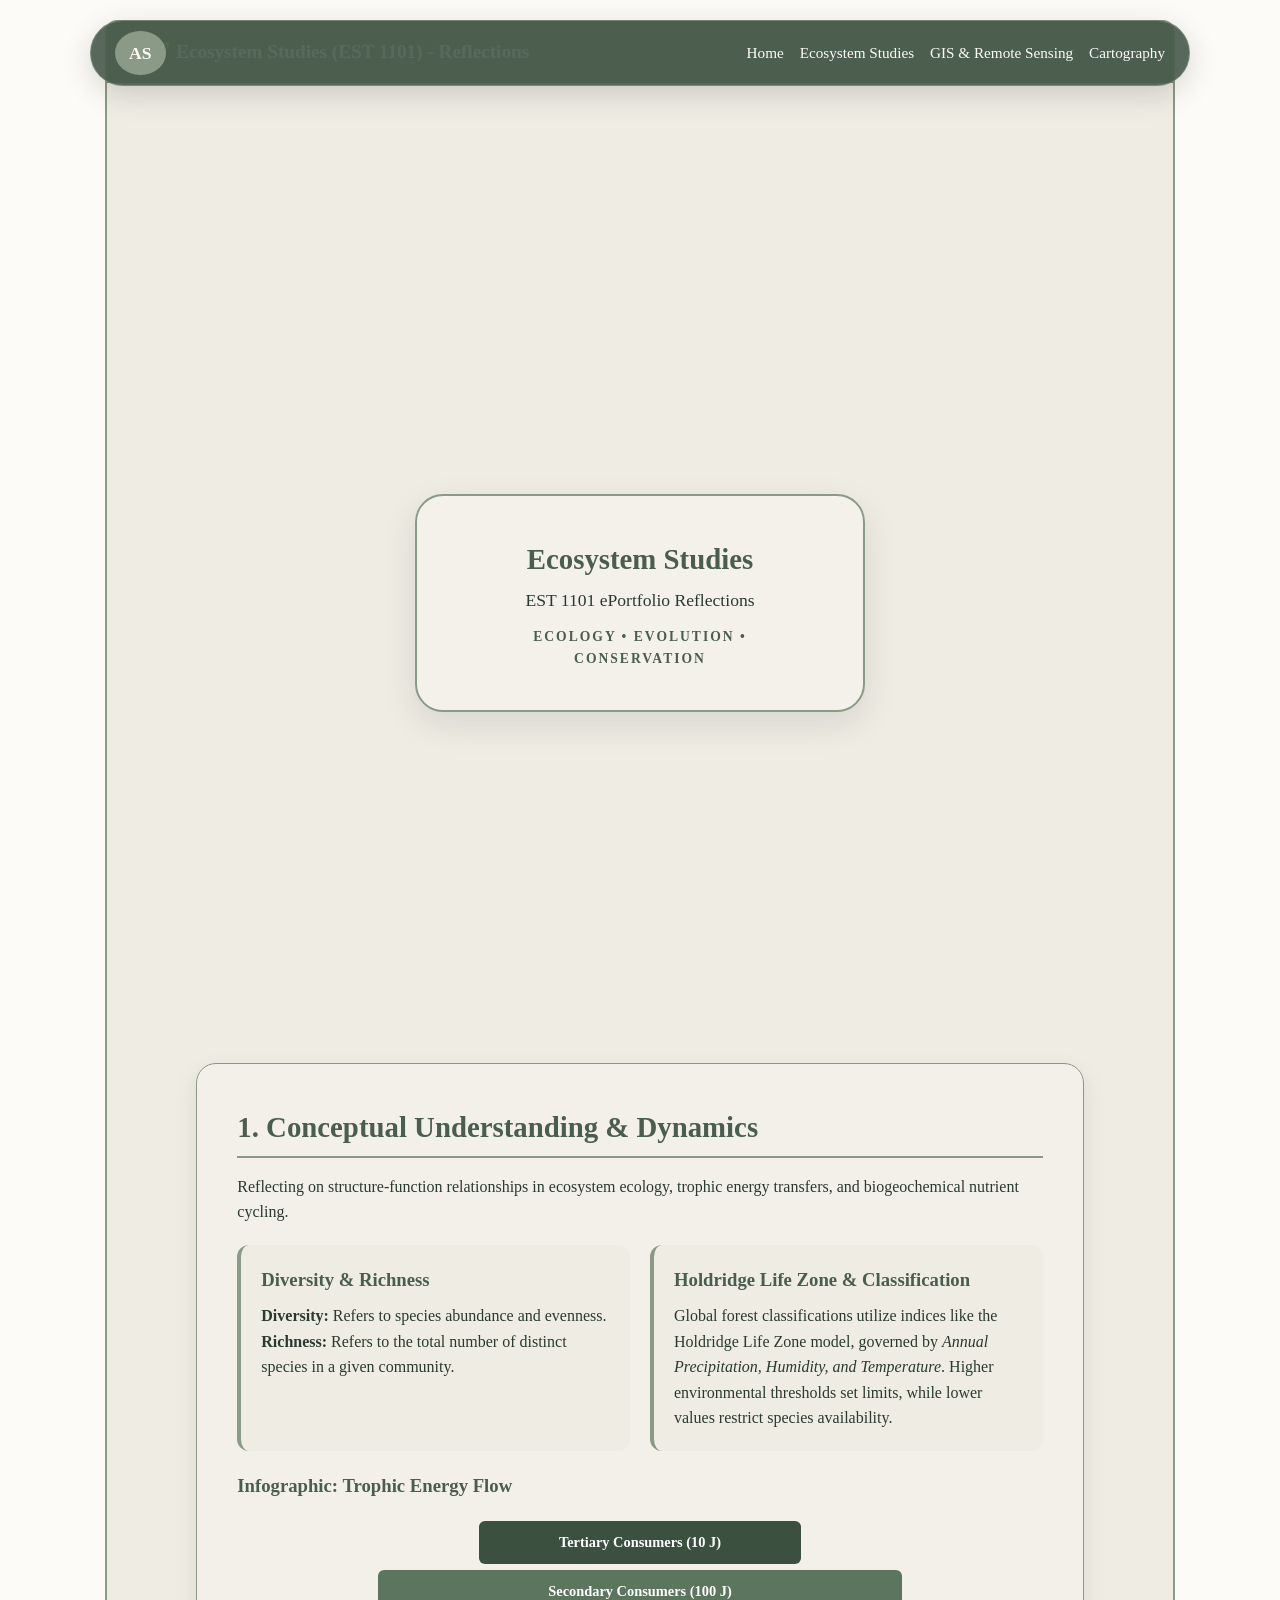
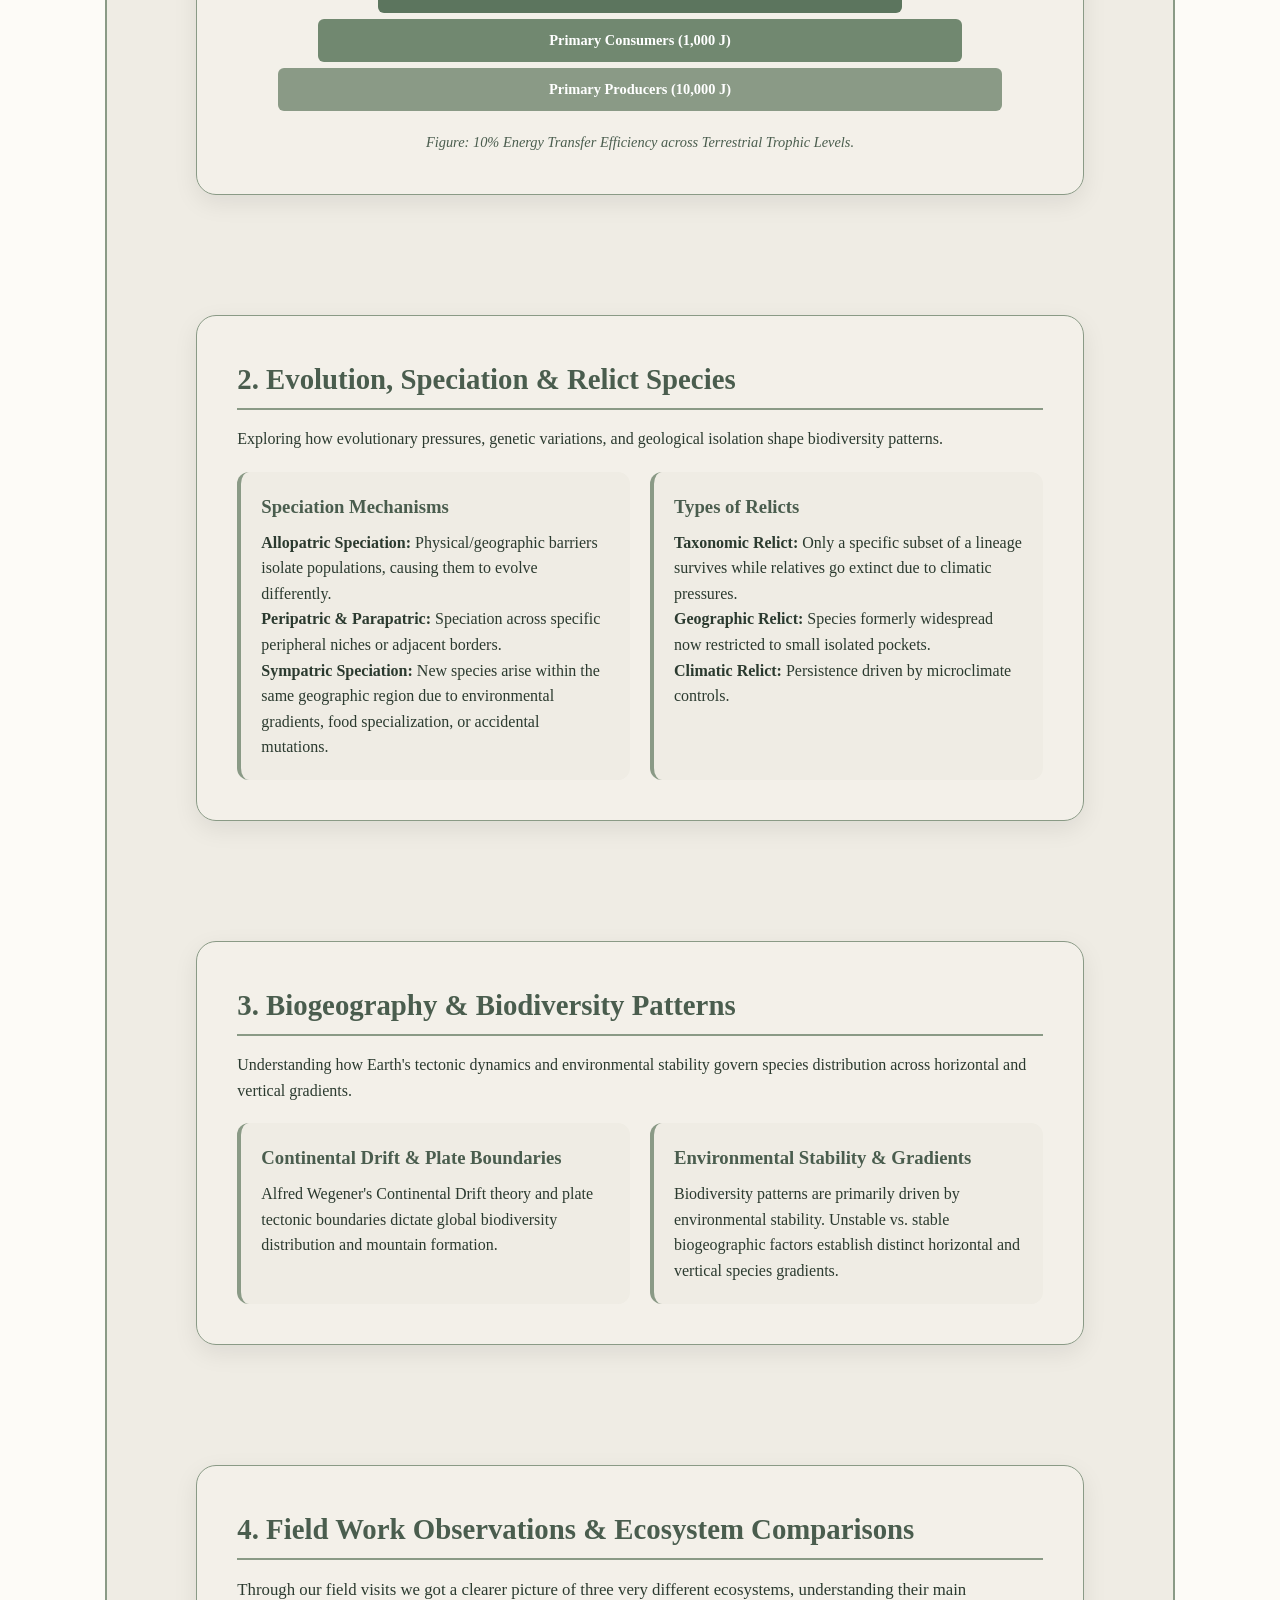
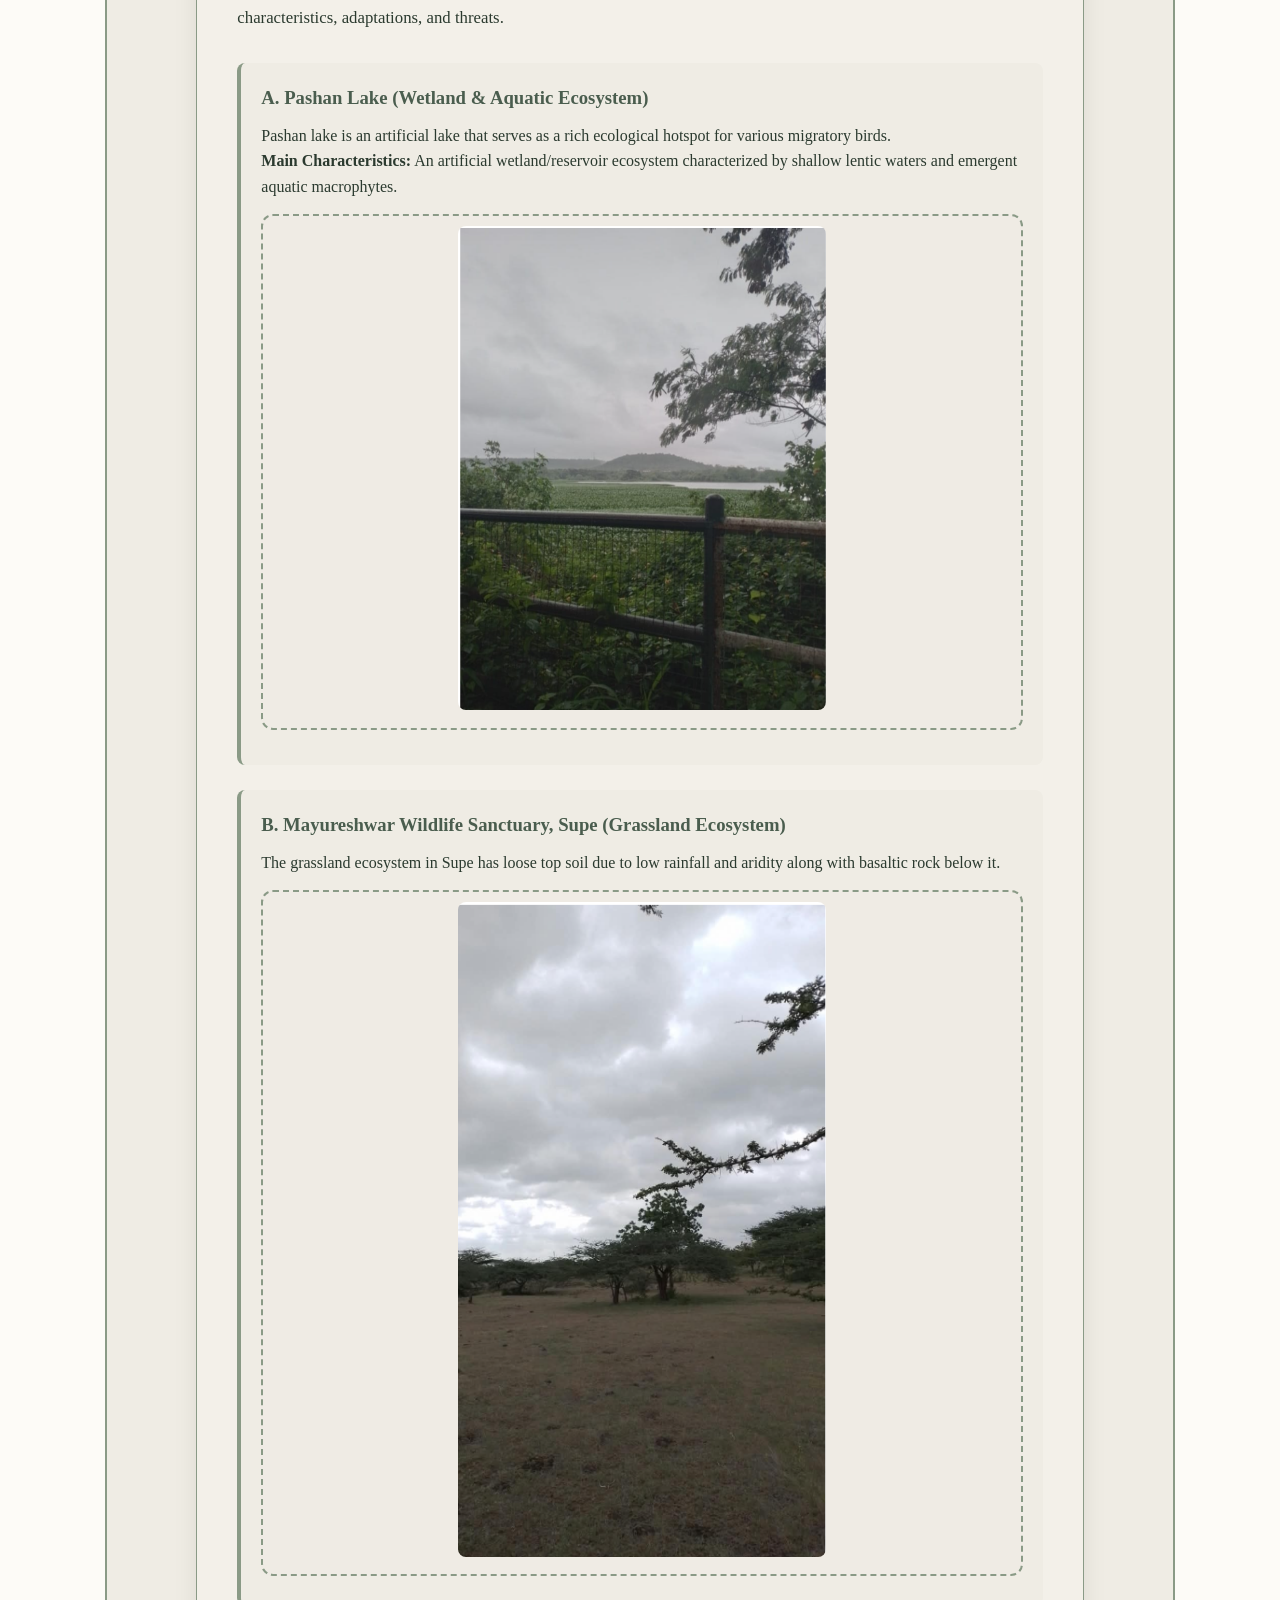
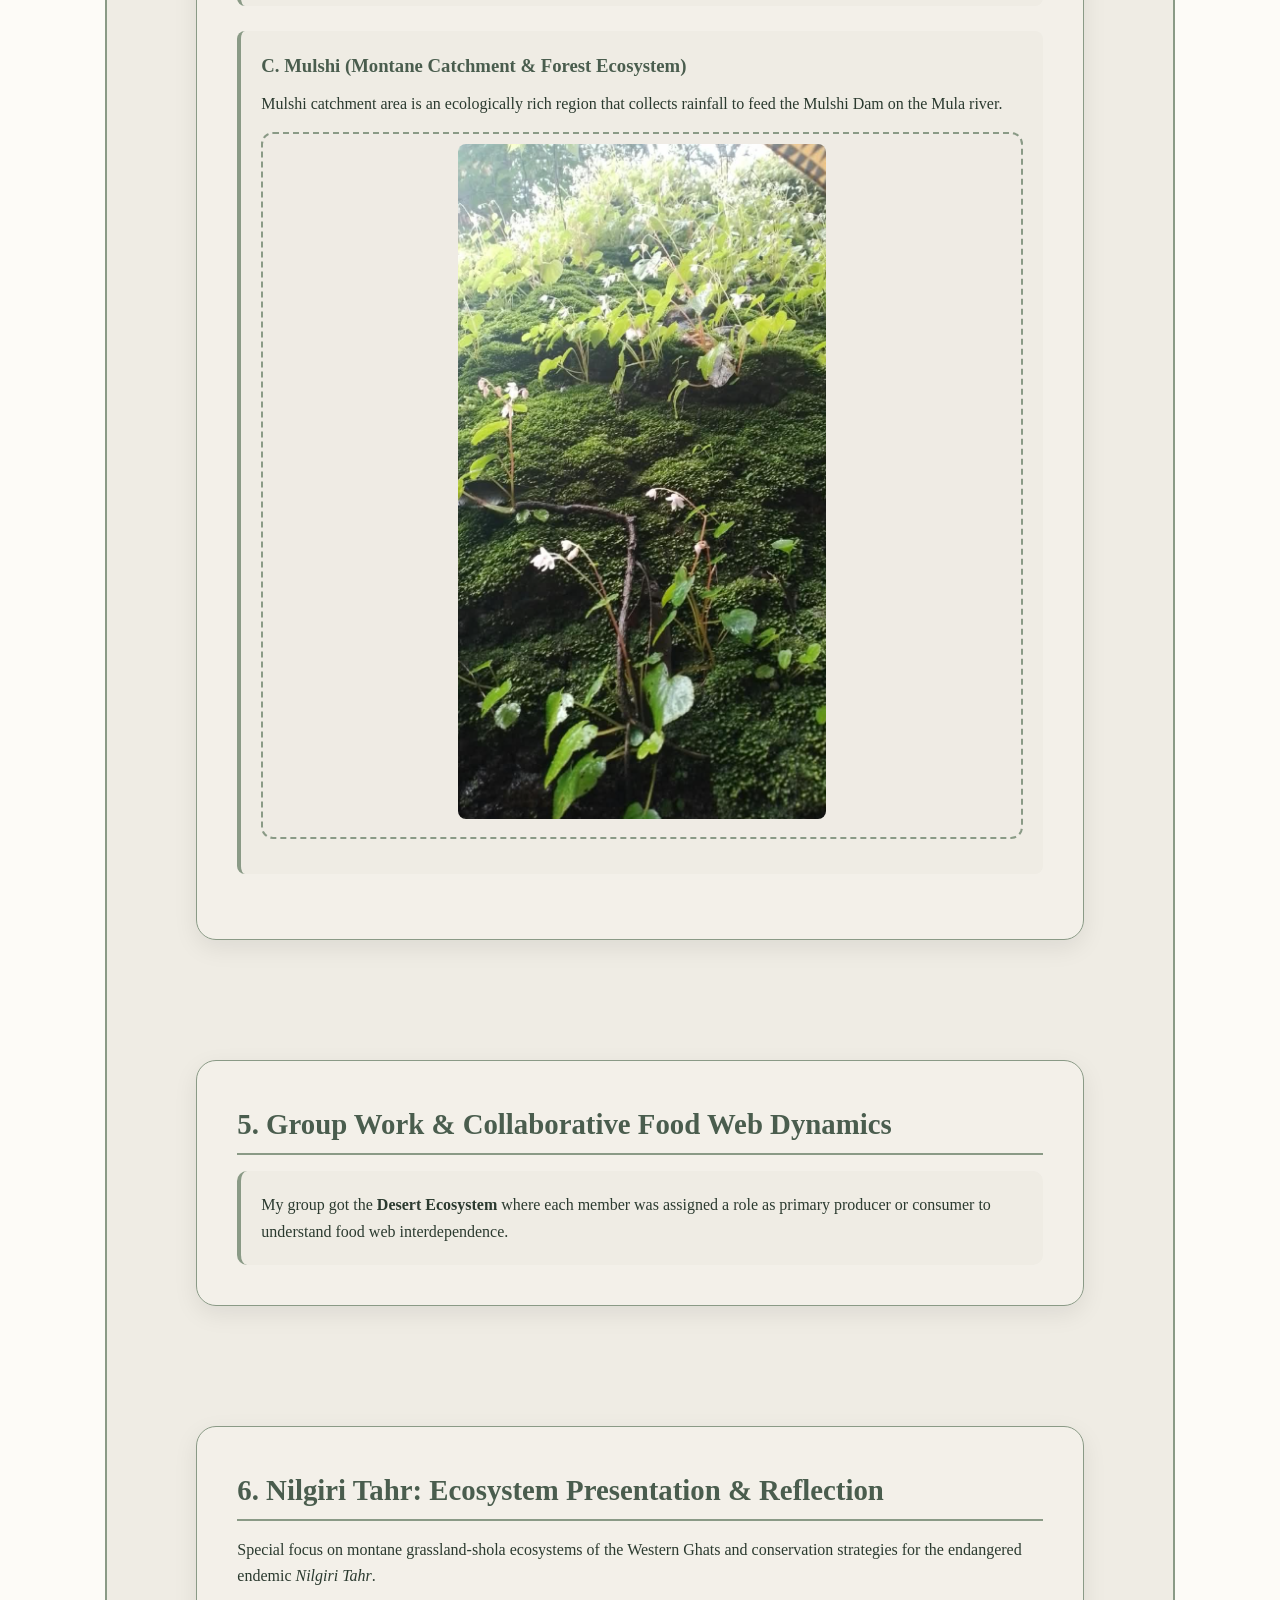
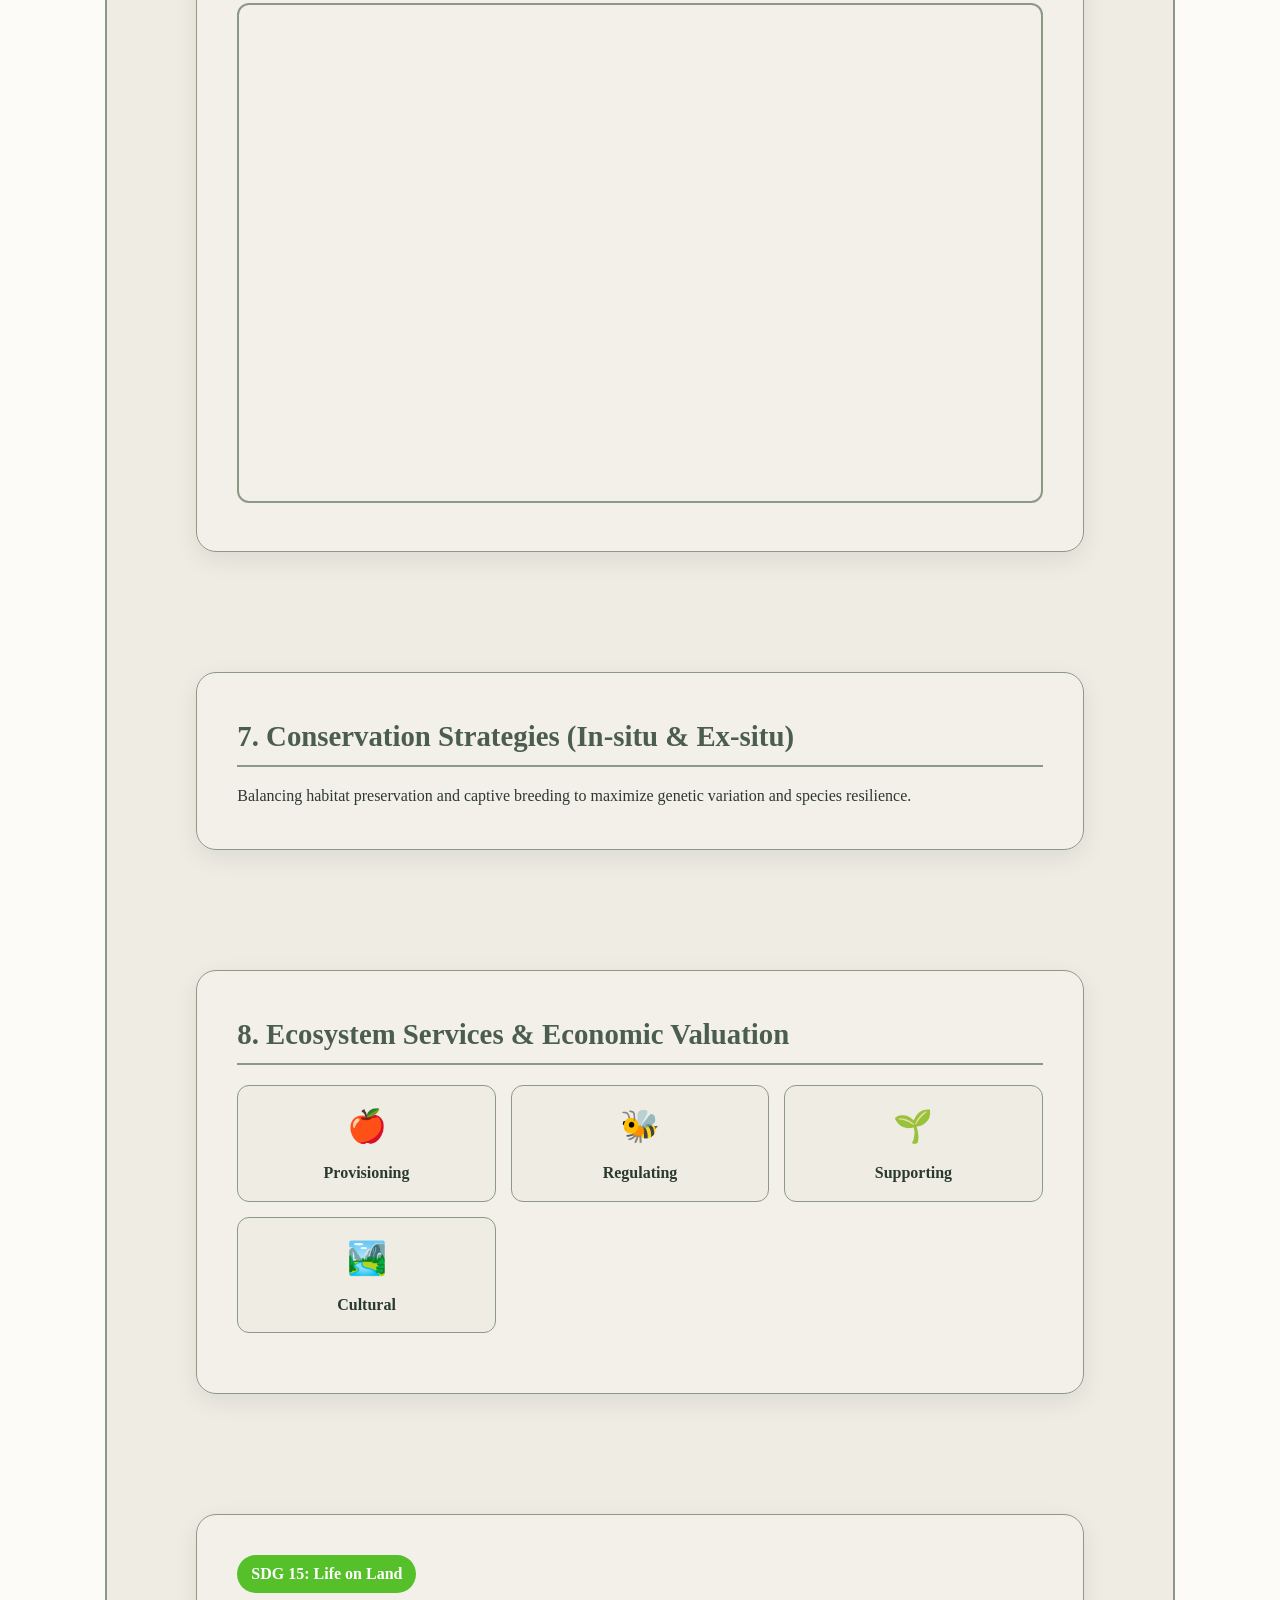
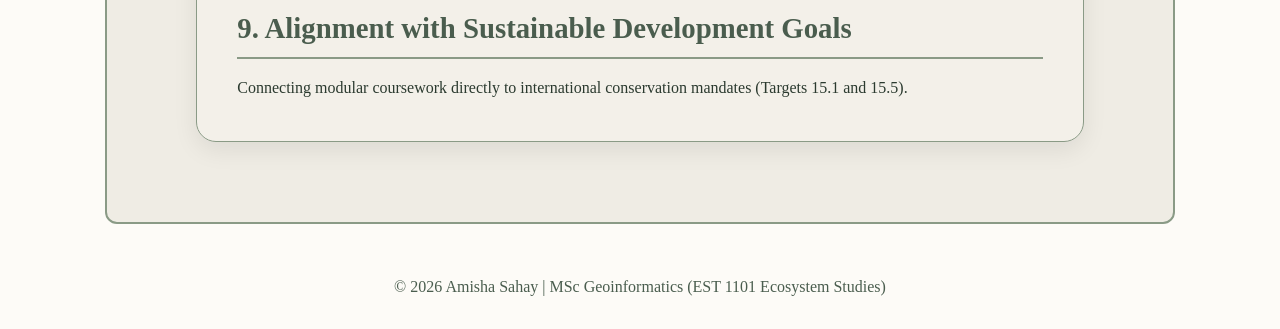
==== commit 5b379da5: "Update reflections.html" ====
--- a/reflections.html
+++ b/reflections.html
@@ -320,326 +320,4 @@
     <p>© 2026 Amisha Sahay | MSc Geoinformatics (EST 1101 Ecosystem Studies)</p>
   </footer>
 </body>
-</html><!DOCTYPE html>
-<html lang="en">
-<head>
-  <meta charset="UTF-8" />
-  <meta name="viewport" content="width=device-width, initial-scale=1.0" />
-  <title>Ecosystem Studies Reflections | Amisha Sahay</title>
-  <link rel="stylesheet" href="style.css" />
-  <style>
-    /* Ecosystem Infographics & Placeholder Styling */
-    .infographic-grid {
-      display: grid;
-      grid-template-columns: repeat(auto-fit, minmax(220px, 1fr));
-      gap: 15px;
-      margin: 20px 0;
-    }
-
-    .info-card {
-      background: var(--cream-accent);
-      border: 1px solid var(--sage-green);
-      border-radius: 12px;
-      padding: 15px;
-      text-align: center;
-      transition: transform 0.2s ease;
-    }
-
-    .info-card:hover {
-      transform: translateY(-4px);
-    }
-
-    .info-icon {
-      font-size: 2rem;
-      margin-bottom: 8px;
-    }
-
-    .pyramid-container {
-      display: flex;
-      flex-direction: column;
-      align-items: center;
-      gap: 6px;
-      margin: 20px 0;
-    }
-
-    .pyramid-level {
-      width: 100%;
-      padding: 10px;
-      text-align: center;
-      color: #fff;
-      font-weight: bold;
-      border-radius: 6px;
-      font-size: 0.9rem;
-    }
-
-    .level-apex { width: 40%; background-color: #3b503e; }
-    .level-mid { width: 65%; background-color: #5c755e; }
-    .level-base { width: 90%; background-color: #8A9A86; }
-
-    .sdg-badge {
-      display: inline-block;
-      background: #56C02B;
-      color: white;
-      padding: 6px 14px;
-      border-radius: 20px;
-      font-weight: bold;
-      margin-bottom: 12px;
-    }
-
-    .media-placeholder {
-      background: rgba(239, 236, 228, 0.6);
-      border: 2px dashed var(--sage-green);
-      border-radius: 12px;
-      padding: 20px;
-      text-align: center;
-      color: var(--dark-sage);
-      margin: 15px 0;
-    }
-
-    .pdf-viewer-box {
-      width: 100%;
-      height: 500px;
-      border: 2px solid var(--sage-green);
-      border-radius: 12px;
-      margin-top: 15px;
-    }
-
-    .site-subcard {
-      background: var(--cream-accent);
-      border-left: 4px solid var(--sage-green);
-      padding: 20px;
-      border-radius: 8px;
-      margin-bottom: 25px;
-    }
-    
-    /* Subject Accordion Styling */
-    .subject-accordion {
-      background: var(--cream-accent);
-      border: 2px solid var(--sage-green);
-      border-radius: 12px;
-      margin-bottom: 20px;
-      overflow: hidden;
-      transition: all 0.3s ease;
-    }
-
-    .subject-accordion summary {
-      background-color: #6B8068;
-      color: #fff;
-      padding: 15px 20px;
-      font-size: 1.2rem;
-      font-weight: bold;
-      cursor: pointer;
-      outline: none;
-      user-select: none;
-    }
-
-    .subject-accordion summary:hover {
-      background-color: #5c755e;
-    }
-
-    .accordion-content {
-      padding: 20px;
-    }
-  </style>
-</head>
-<body>
-
-  <!-- Floating Navigation Bar for Subjects -->
-  <header class="navbar-container">
-    <nav class="navbar">
-      <div class="logo">AS</div>
-      <ul class="nav-links">
-        <li><a href="index.html">Home</a></li>
-        <li><a href="#ecosystem-section">Ecosystem Studies</a></li>
-        <li><a href="#gis-section">GIS & Remote Sensing</a></li>
-        <li><a href="#cartography-section">Cartography</a></li>
-      </ul>
-    </nav>
-  </header>
-
-  <main style="max-width: 1100px; margin: 20px auto; padding: 0 15px;">
-    <details class="subject-accordion" open>
-      <summary>🌱 Ecosystem Studies (EST 1101) - Reflections</summary>
-      <div class="accordion-content"> 
-     
-        <!-- Hero Section -->
-        <section class="hero-section" id="home">
-          <div class="profile-card">
-            <h1 class="profile-name">Ecosystem Studies</h1>
-            <p class="profile-title">EST 1101 ePortfolio Reflections</p>
-            <p class="subtitle">ECOLOGY • EVOLUTION • CONSERVATION</p>
-          </div>
-        </section>
-        
-        <!-- Section 1: Conceptual Understanding & Dynamics -->
-        <section class="content-section" id="concepts">
-          <div class="section-card">
-            <h2>1. Conceptual Understanding & Dynamics</h2>
-            <p>Reflecting on structure-function relationships in ecosystem ecology, trophic energy transfers, and biogeochemical nutrient cycling.</p>
-            
-            <div class="grid-container" style="margin-top: 20px;">
-              <div class="grid-item">
-                <h3>Diversity & Richness</h3>
-                <p><strong>Diversity:</strong> Refers to species abundance and evenness.<br>
-                <strong>Richness:</strong> Refers to the total number of distinct species in a given community.</p>
-              </div>
-              <div class="grid-item">
-                <h3>Holdridge Life Zone & Classification</h3>
-                <p>Global forest classifications utilize indices like the Holdridge Life Zone model, governed by <em>Annual Precipitation, Humidity, and Temperature</em>. Higher environmental thresholds set limits, while lower values restrict species availability.</p>
-              </div>
-            </div>
-            
-            <h3 style="margin-top:20px; color:var(--dark-sage);">Infographic: Trophic Energy Flow</h3>
-            <div class="pyramid-container">
-              <div class="pyramid-level level-apex">Tertiary Consumers (10 J)</div>
-              <div class="pyramid-level level-mid">Secondary Consumers (100 J)</div>
-              <div class="pyramid-level level-mid" style="width: 80%; background: #718870;">Primary Consumers (1,000 J)</div>
-              <div class="pyramid-level level-base">Primary Producers (10,000 J)</div>
-            </div>
-            <p style="font-size: 0.9rem; text-align: center; color: var(--dark-sage);"><em>Figure: 10% Energy Transfer Efficiency across Terrestrial Trophic Levels.</em></p>
-          </div>
-        </section>
-
-        <!-- Section 2: Evolution, Speciation & Relicts -->
-        <section class="content-section" id="evolution">
-          <div class="section-card">
-            <h2>2. Evolution, Speciation & Relict Species</h2>
-            <p>Exploring how evolutionary pressures, genetic variations, and geological isolation shape biodiversity patterns.</p>
-
-            <div class="grid-container" style="margin-top: 20px;">
-              <div class="grid-item">
-                <h3>Speciation Mechanisms</h3>
-                <p><strong>Allopatric Speciation:</strong> Physical/geographic barriers isolate populations, causing them to evolve differently.<br>
-                <strong>Peripatric & Parapatric:</strong> Speciation across specific peripheral niches or adjacent borders.<br>
-                <strong>Sympatric Speciation:</strong> New species arise within the same geographic region due to environmental gradients, food specialization, or accidental mutations.</p>
-              </div>
-              <div class="grid-item">
-                <h3>Types of Relicts</h3>
-                <p><strong>Taxonomic Relict:</strong> Only a specific subset of a lineage survives while relatives go extinct due to climatic pressures.<br>
-                <strong>Geographic Relict:</strong> Species formerly widespread now restricted to small isolated pockets.<br>
-                <strong>Climatic Relict:</strong> Persistence driven by microclimate controls.</p>
-              </div>
-            </div>
-          </div>
-        </section>
-
-        <!-- Section 3: Biogeography, Plate Tectonics & Biodiversity Patterns -->
-        <section class="content-section" id="biogeography">
-          <div class="section-card">
-            <h2>3. Biogeography & Biodiversity Patterns</h2>
-            <p>Understanding how Earth's tectonic dynamics and environmental stability govern species distribution across horizontal and vertical gradients.</p>
-
-            <div class="grid-container" style="margin-top: 20px;">
-              <div class="grid-item">
-                <h3>Continental Drift & Plate Boundaries</h3>
-                <p>Alfred Wegener's Continental Drift theory and plate tectonic boundaries dictate global biodiversity distribution and mountain formation.</p>
-              </div>
-              <div class="grid-item">
-                <h3>Environmental Stability & Gradients</h3>
-                <p>Biodiversity patterns are primarily driven by environmental stability. Unstable vs. stable biogeographic factors establish distinct horizontal and vertical species gradients.</p>
-              </div>
-            </div>
-          </div>
-        </section>
-
-        <!-- Section 4: Field Work Observations -->
-        <section class="content-section" id="fieldwork">
-          <div class="section-card">
-            <h2>4. Field Work Observations & Ecosystem Comparisons</h2>
-            <p style="margin-top: 15px; font-size: 1.05rem; line-height: 1.7;">
-              Through our field visits we got a clearer picture of three very different ecosystems, understanding their main characteristics, adaptations, and threats.
-            </p>
-
-            <div style="margin-top: 30px;">
-              <!-- Part A: Pashan Lake -->
-              <div class="site-subcard">
-                <h3 style="color: var(--dark-sage); margin-bottom: 10px;">A. Pashan Lake (Wetland & Aquatic Ecosystem)</h3>
-                <p>Pashan lake is an artificial lake that serves as a rich ecological hotspot for various migratory birds.</p>
-                <p><strong>Main Characteristics:</strong> An artificial wetland/reservoir ecosystem characterized by shallow lentic waters and emergent aquatic macrophytes.</p>
-                <div class="media-placeholder" style="padding: 10px; text-align: center;">
-                  <img src="assets/images/p1.png" width="50%" alt="Pashan Lake Field Photo" style="border-radius: 8px; display: inline-block;" />
-                </div>
-              </div>
-
-              <!-- Part B: Mayureshwar Wildlife Sanctuary, Supe -->
-              <div class="site-subcard">
-                <h3 style="color: var(--dark-sage); margin-bottom: 10px;">B. Mayureshwar Wildlife Sanctuary, Supe (Grassland Ecosystem)</h3>
-                <p>The grassland ecosystem in Supe has loose top soil due to low rainfall and aridity along with basaltic rock below it.</p> 
-                <div class="media-placeholder" style="padding: 10px; text-align: center; margin-bottom: 10px;">
-                  <img src="assets/images/s2.png" width="50%" alt="Supe Field Photo 1" style="border-radius: 8px; display: inline-block;" />
-                </div>
-              </div>
-
-              <!-- Part C: Mulshi -->
-              <div class="site-subcard">
-                <h3 style="color: var(--dark-sage); margin-bottom: 10px;">C. Mulshi (Montane Catchment & Forest Ecosystem)</h3>
-                <p>Mulshi catchment area is an ecologically rich region that collects rainfall to feed the Mulshi Dam on the Mula river.</p>
-                <div class="media-placeholder" style="padding: 10px; text-align: center;">
-                  <img src="assets/images/m1.png" width="50%" alt="Mulshi Field Photo 1" style="border-radius: 8px; display: inline-block;" />
-                </div>
-              </div>
-            </div>
-          </div>
-        </section>
-
-        <!-- Section 5: Group Work -->
-        <section class="content-section" id="groupwork">
-          <div class="section-card">
-            <h2>5. Group Work & Collaborative Food Web Dynamics</h2>
-            <div style="background: var(--cream-accent); padding: 20px; border-radius: 10px; border-left: 4px solid var(--sage-green); margin-top: 15px; line-height: 1.7;">
-              <p>My group got the <strong>Desert Ecosystem</strong> where each member was assigned a role as primary producer or consumer to understand food web interdependence.</p>
-            </div>
-          </div>
-        </section>
-
-        <!-- Section 6: Nilgiri Tahr -->
-        <section class="content-section" id="tahr">
-          <div class="section-card">
-            <h2>6. Nilgiri Tahr: Ecosystem Presentation & Reflection</h2>
-            <p>Special focus on montane grassland-shola ecosystems of the Western Ghats and conservation strategies for the endangered endemic <em>Nilgiri Tahr</em>.</p>
-            <iframe src="assets/images/nilgiri_tahr_reflection.pdf" class="pdf-viewer-box" title="Nilgiri Tahr Reflection PDF">
-              Your browser does not support PDFs. <a href="assets/images/nilgiri_tahr_reflection.pdf" target="_blank">Download the PDF</a>.
-            </iframe>
-          </div>
-        </section>
-
-        <!-- Section 7: Conservation Strategies -->
-        <section class="content-section" id="conservation">
-          <div class="section-card">
-            <h2>7. Conservation Strategies (In-situ & Ex-situ)</h2>
-            <p>Balancing habitat preservation and captive breeding to maximize genetic variation and species resilience.</p>
-          </div>
-        </section> 
-
-        <!-- Section 8: Ecosystem Services -->
-        <section class="content-section" id="services">
-          <div class="section-card">
-            <h2>8. Ecosystem Services & Economic Valuation</h2>
-            <div class="infographic-grid">
-              <div class="info-card"><div class="info-icon">🍎</div><strong>Provisioning</strong></div>
-              <div class="info-card"><div class="info-icon">🐝</div><strong>Regulating</strong></div>
-              <div class="info-card"><div class="info-icon">🌱</div><strong>Supporting</strong></div>
-              <div class="info-card"><div class="info-icon">🏞️</div><strong>Cultural</strong></div>
-            </div>
-          </div>
-        </section>
-
-        <!-- Section 9: SDG 15 Alignment -->
-        <section class="content-section" id="sdg">
-          <div class="section-card">
-            <div class="sdg-badge">SDG 15: Life on Land</div>
-            <h2>9. Alignment with Sustainable Development Goals</h2>
-            <p>Connecting modular coursework directly to international conservation mandates (Targets 15.1 and 15.5).</p>
-          </div>
-        </section>
-
-      </div>
-    </details>
-  </main>
-
-  <!-- Footer -->
-  <footer style="text-align: center; padding: 30px; color: var(--dark-sage);">
-    <p>© 2026 Amisha Sahay | MSc Geoinformatics (EST 1101 Ecosystem Studies)</p>
-  </footer>
-</body>
 </html>
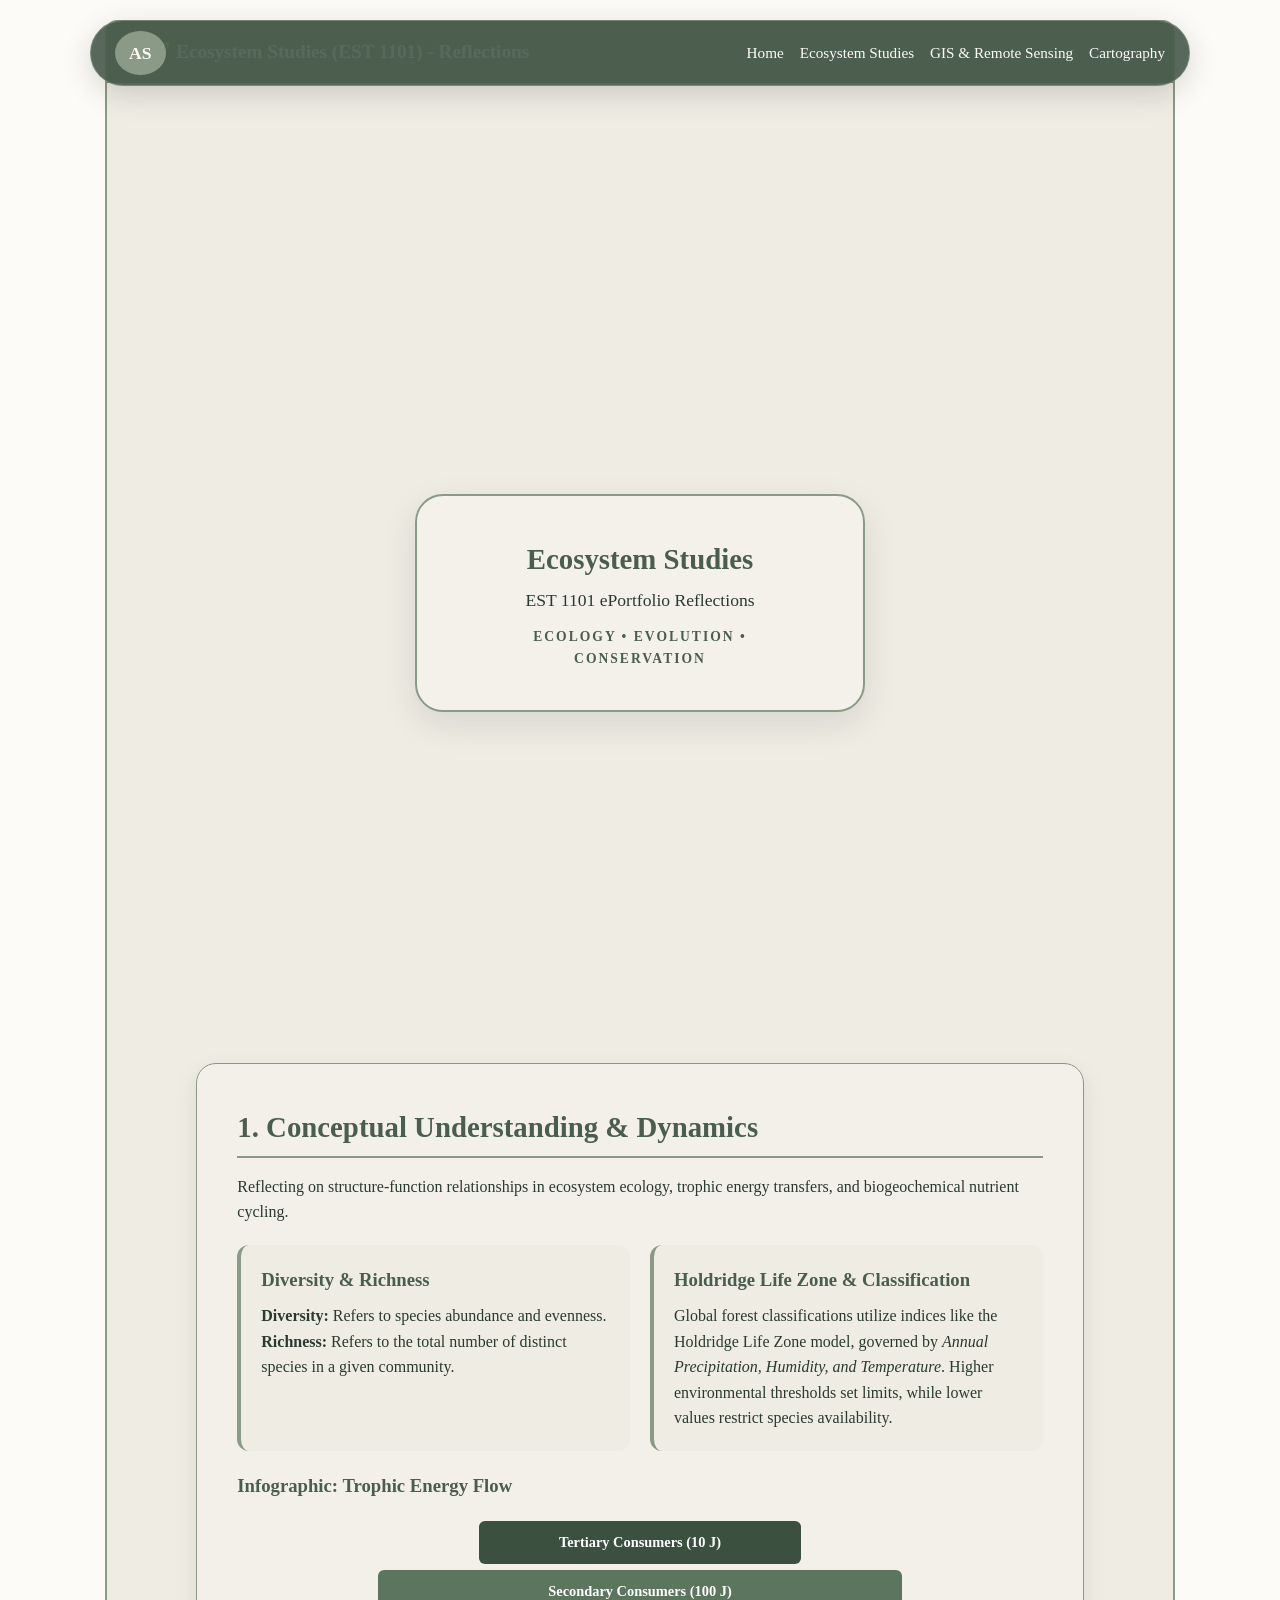
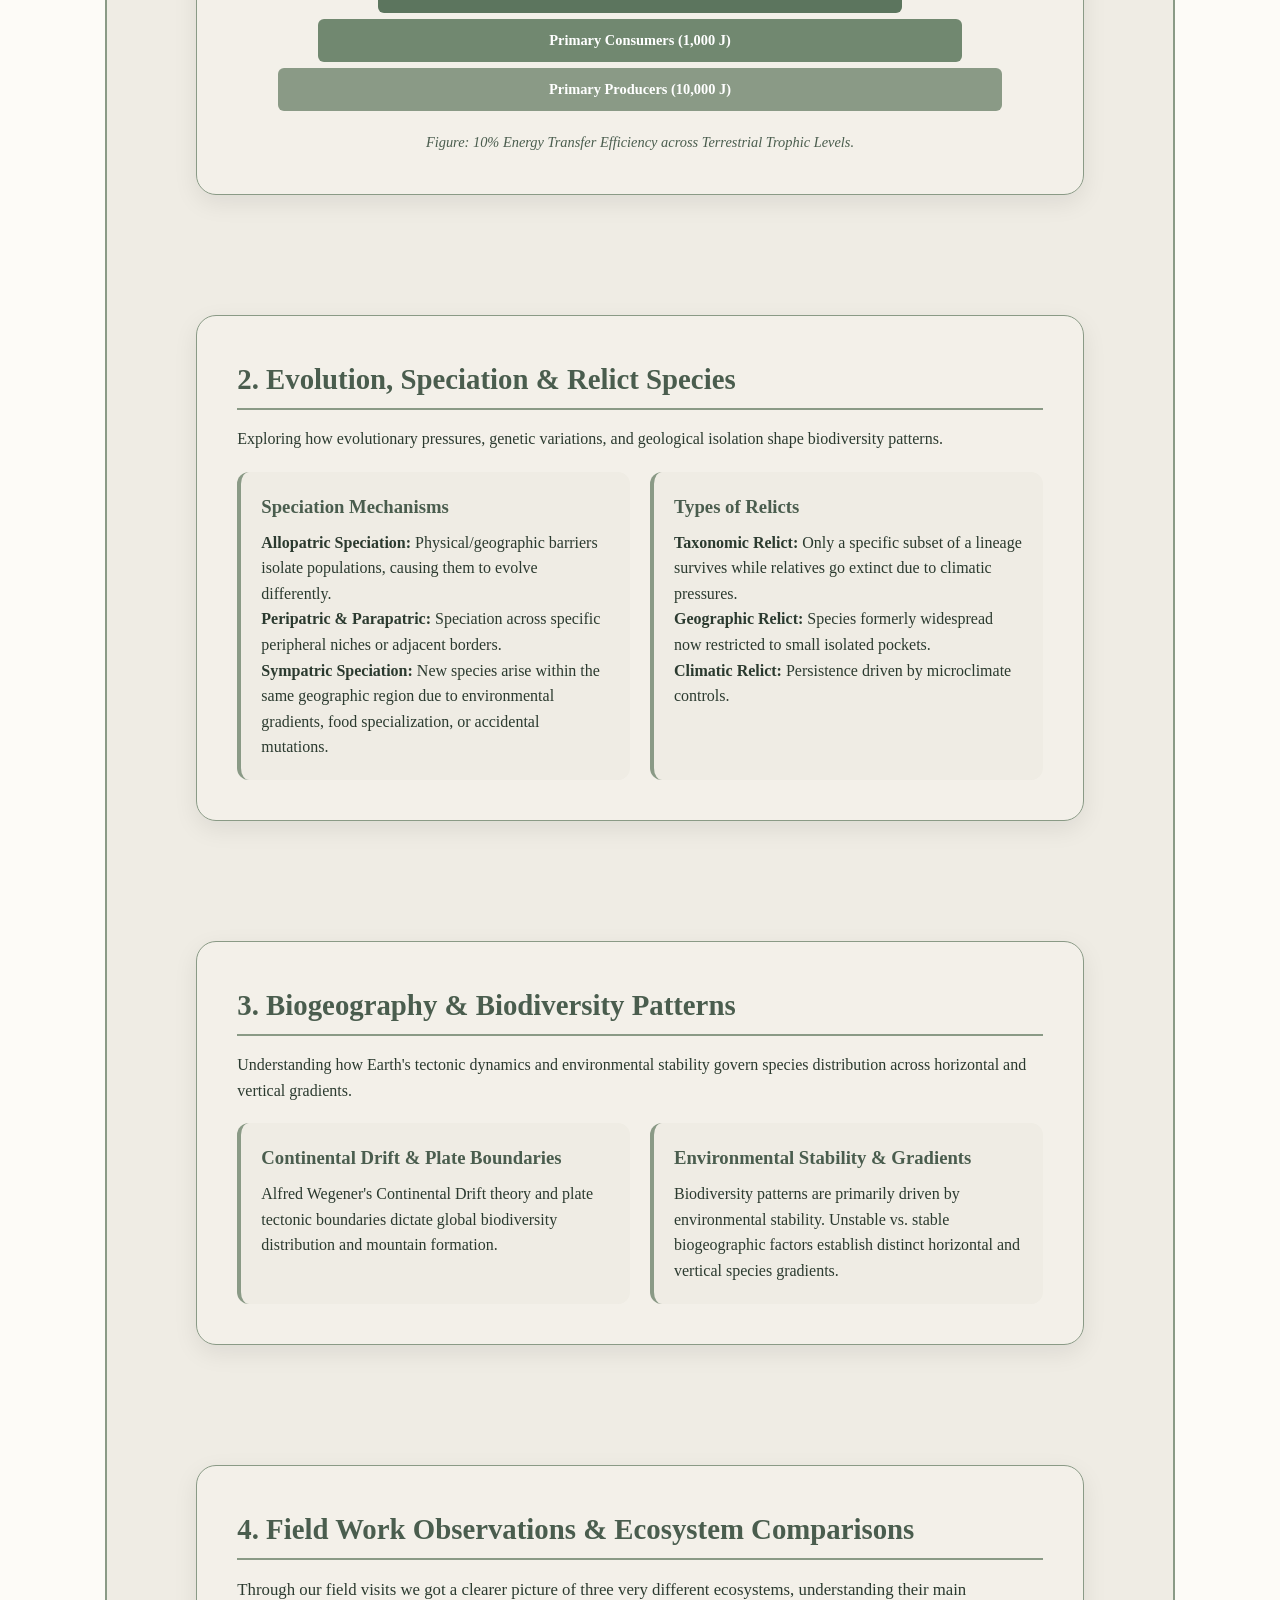
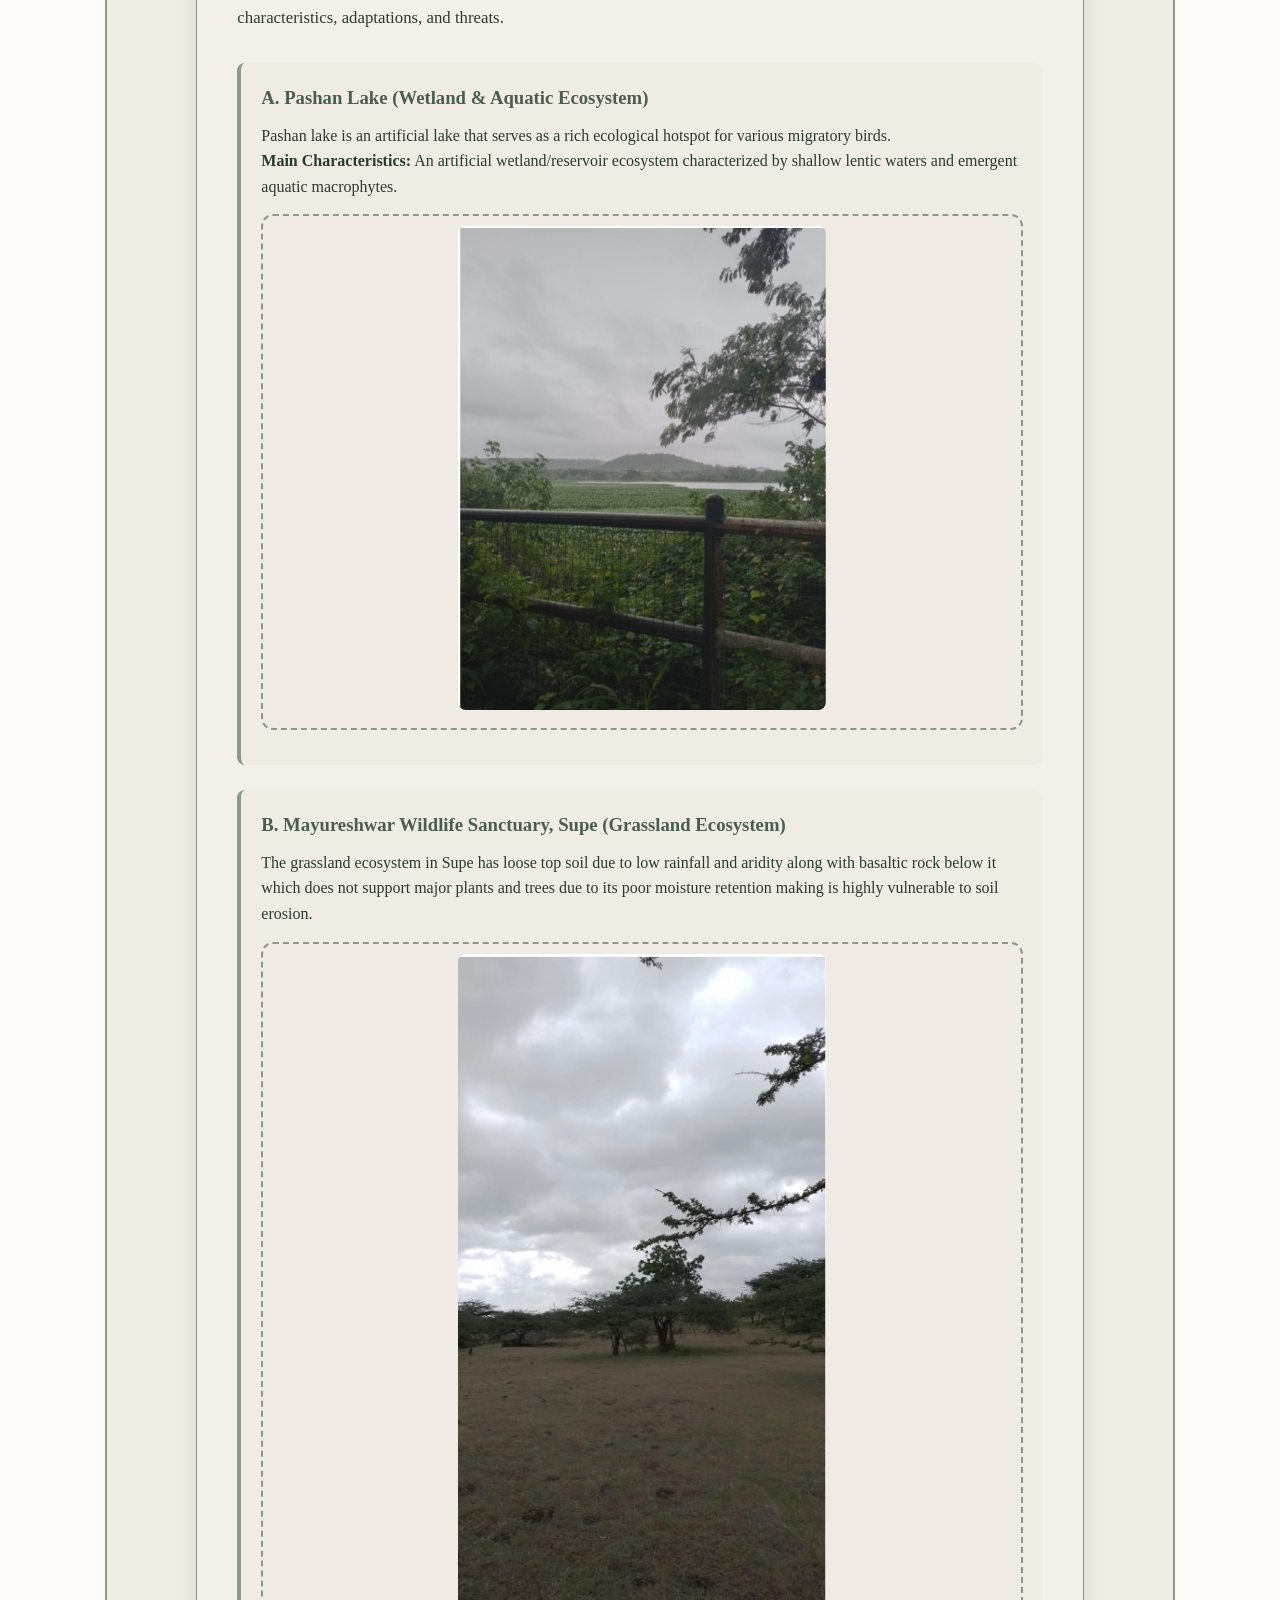
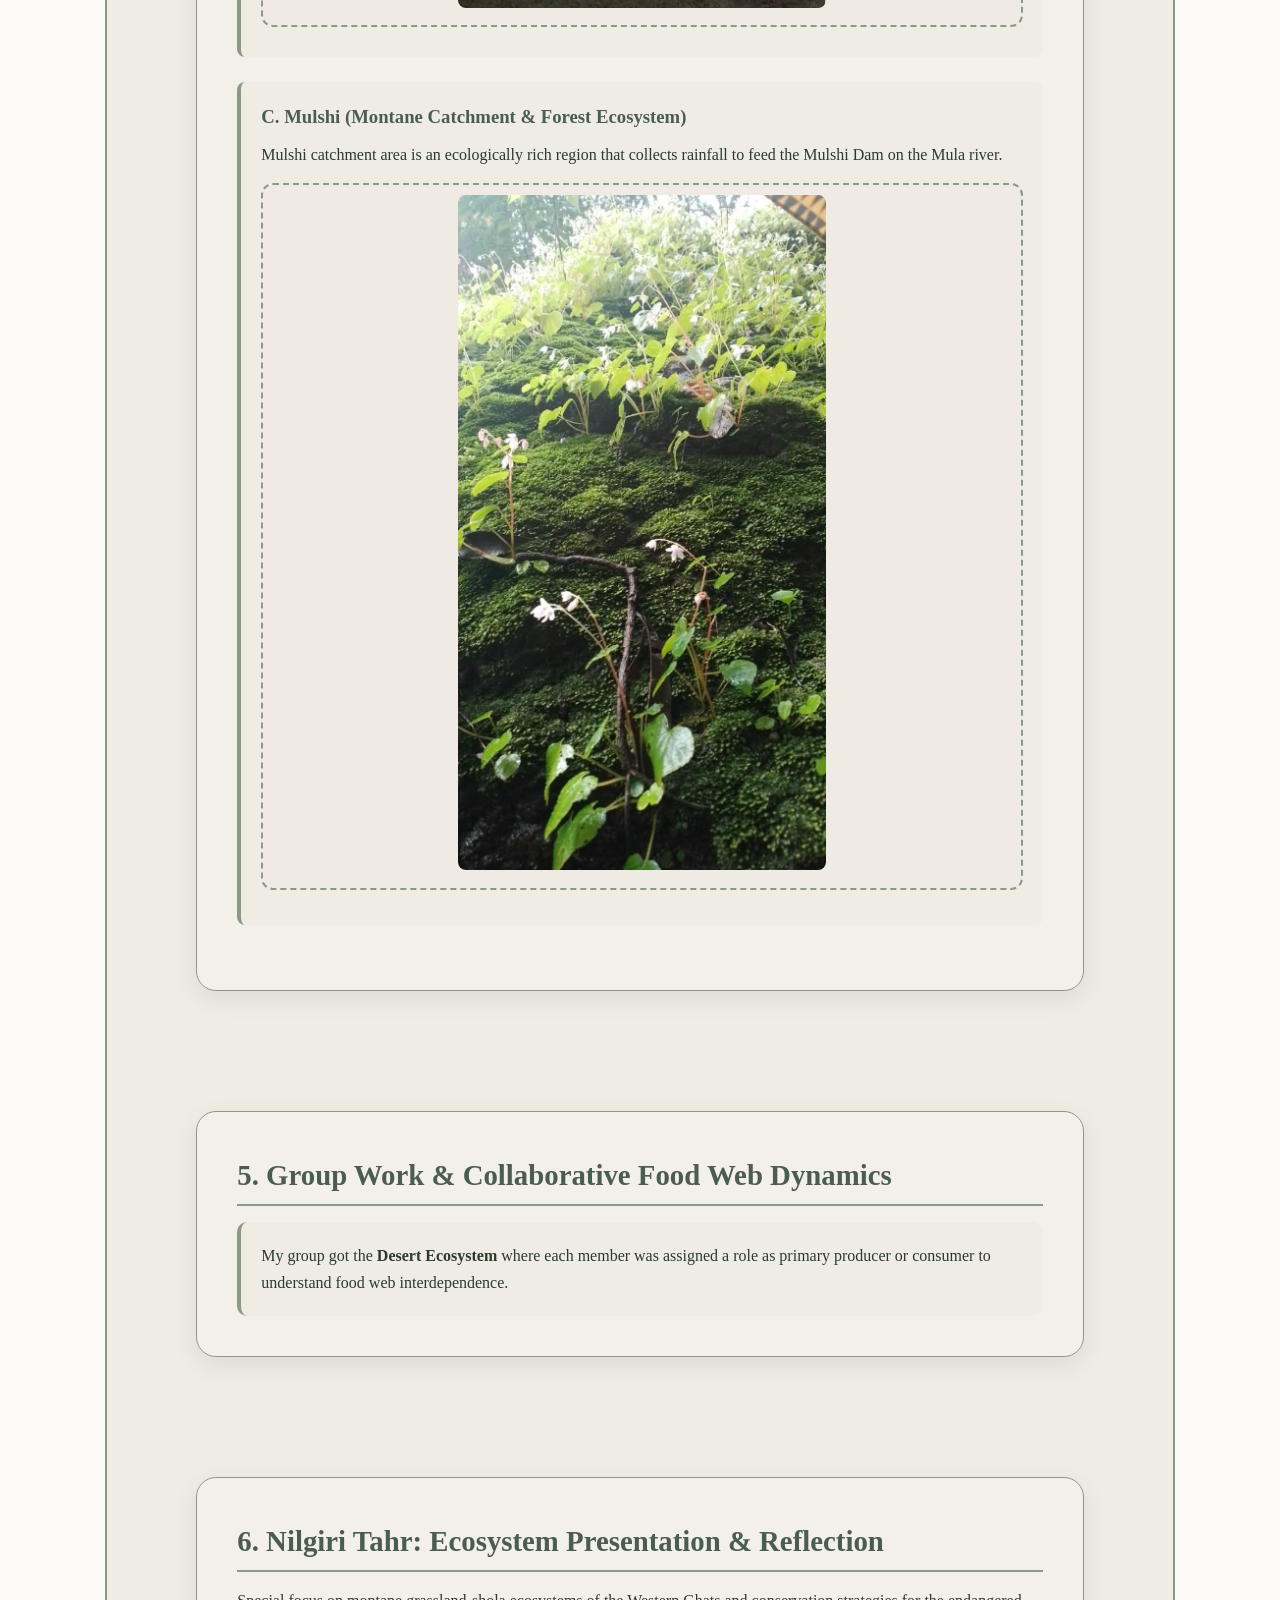
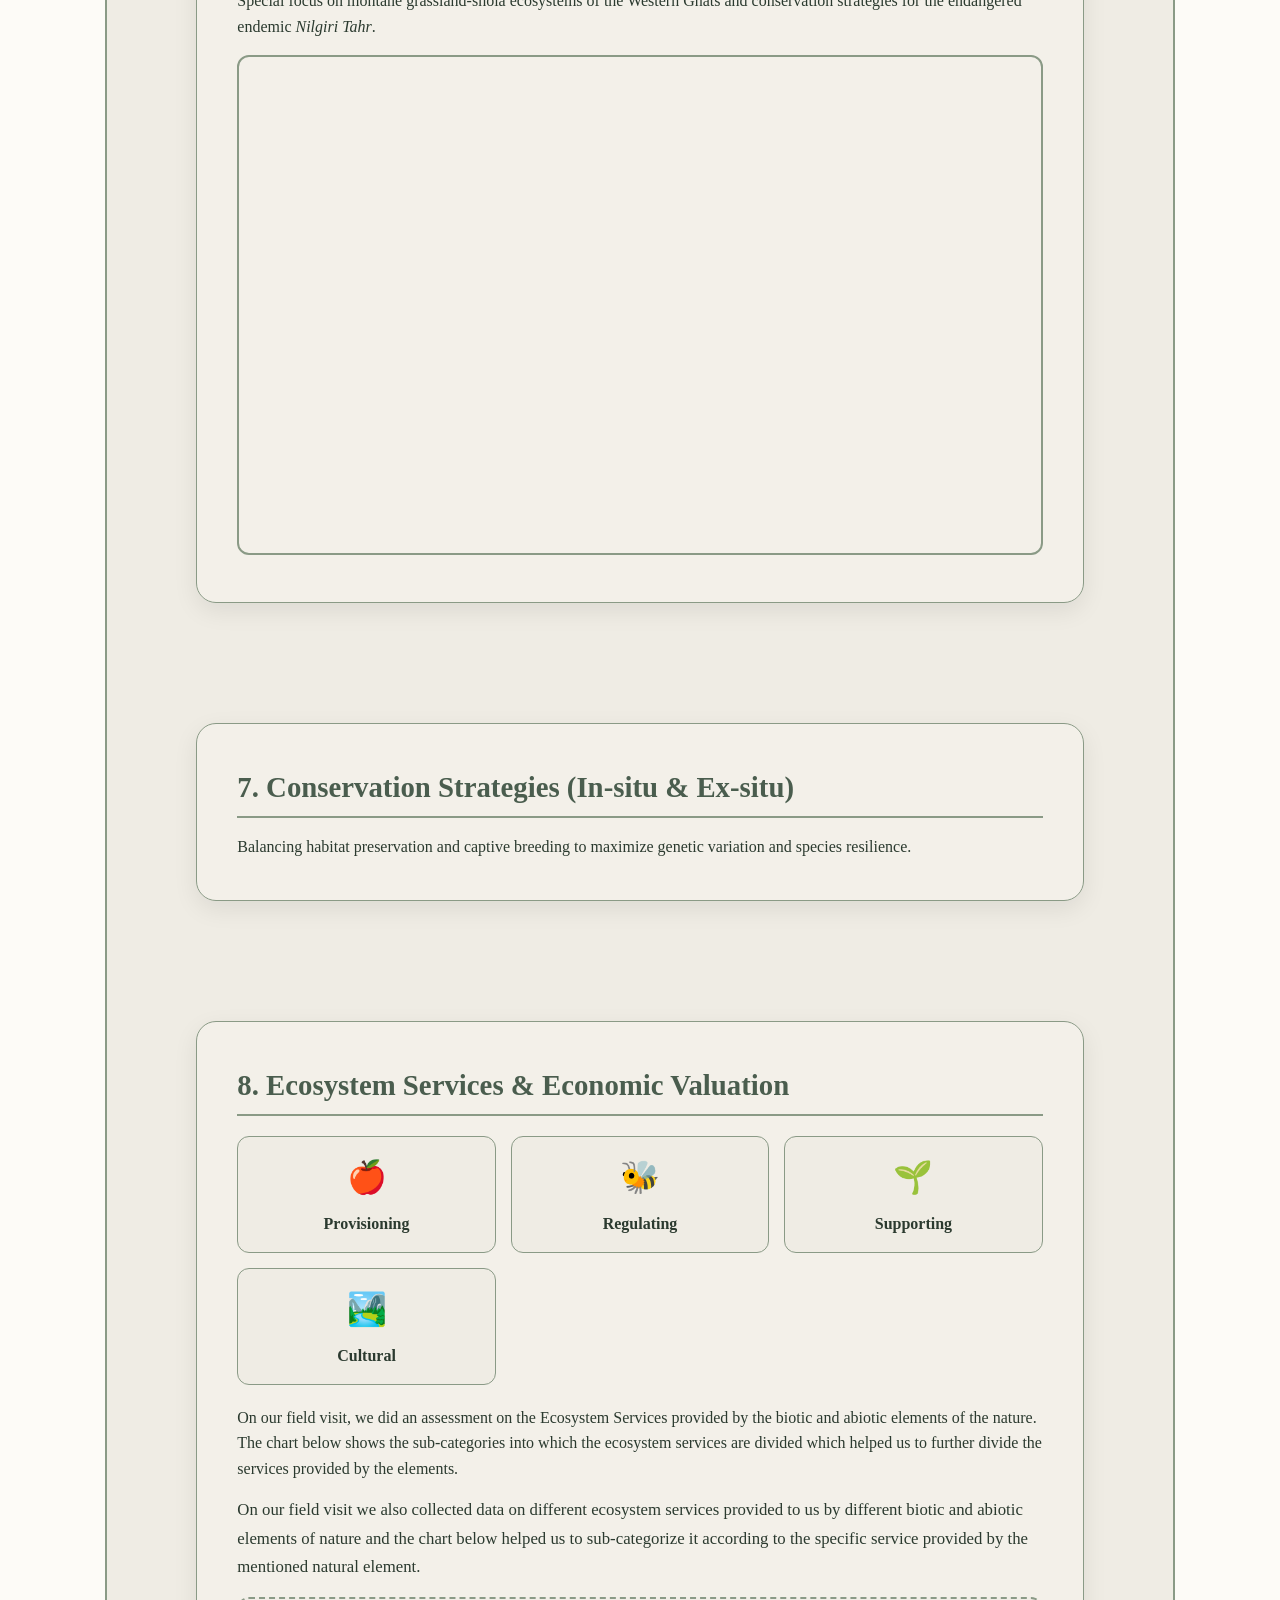
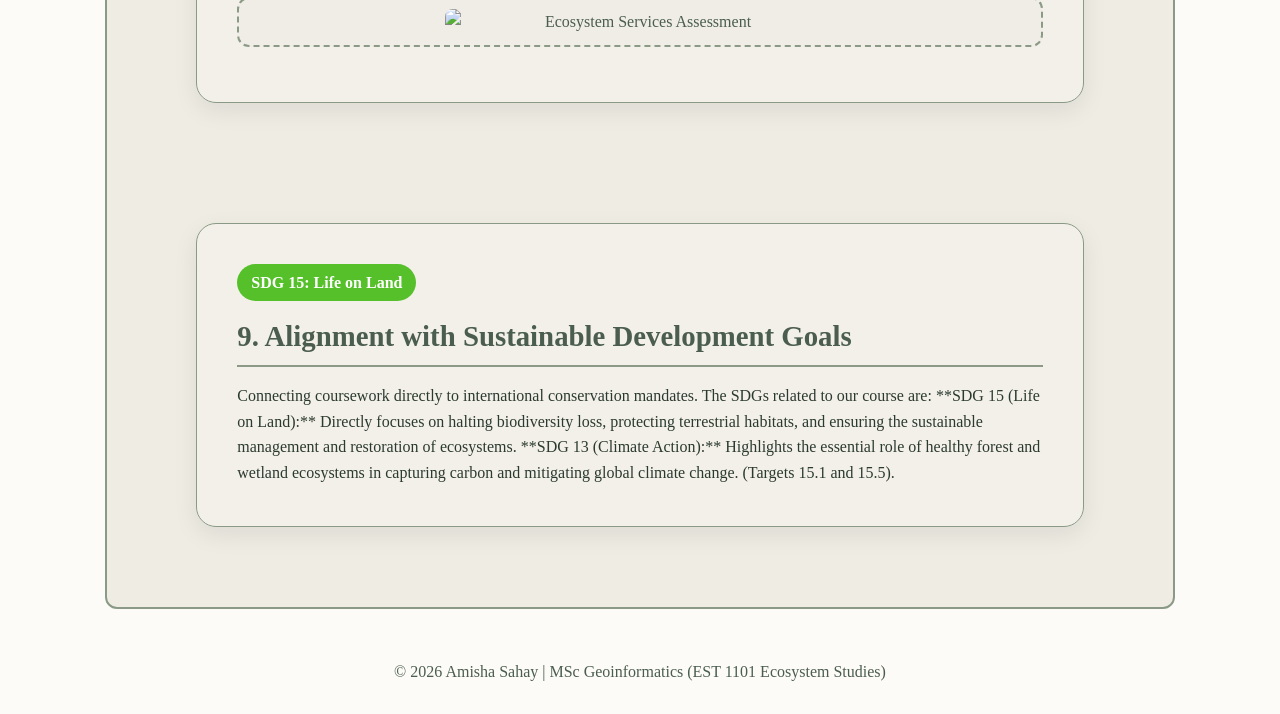
==== commit 08b3be6e: "Update reflections.html" ====
--- a/reflections.html
+++ b/reflections.html
@@ -242,7 +242,7 @@
               <!-- Part B: Mayureshwar Wildlife Sanctuary, Supe -->
               <div class="site-subcard">
                 <h3 style="color: var(--dark-sage); margin-bottom: 10px;">B. Mayureshwar Wildlife Sanctuary, Supe (Grassland Ecosystem)</h3>
-                <p>The grassland ecosystem in Supe has loose top soil due to low rainfall and aridity along with basaltic rock below it.</p> 
+                <p>The grassland ecosystem in Supe has loose top soil due to low rainfall and aridity along with basaltic rock below it which does not support major plants and trees due to its poor moisture retention making is highly vulnerable to soil erosion.</p> 
                 <div class="media-placeholder" style="padding: 10px; text-align: center; margin-bottom: 10px;">
                   <img src="assets/images/s2.png" width="50%" alt="Supe Field Photo 1" style="border-radius: 8px; display: inline-block;" />
                 </div>
@@ -299,7 +299,16 @@
               <div class="info-card"><div class="info-icon">🌱</div><strong>Supporting</strong></div>
               <div class="info-card"><div class="info-icon">🏞️</div><strong>Cultural</strong></div>
             </div>
-          </div>
+            <p>On our field visit, we did an assessment on the Ecosystem Services provided by the biotic and abiotic elements of the nature. The chart below shows the sub-categories into which the ecosystem services are divided which helped us to further divide the services provided by the elements.</p>
+         <!-- Ecosystem Services Intro Text -->
+      <p style="margin-top: 15px; font-size: 1.05rem; line-height: 1.7;">
+        On our field visit we also collected data on different ecosystem services provided to us by different biotic and abiotic elements of nature and the chart below helped us to sub-categorize it according to the specific service provided by the mentioned natural element.
+      </p>
+      <!-- Ecosystem Services Assessment Image Box -->
+      <div class="media-placeholder" style="padding: 10px; text-align: center;">
+        <img src="assets/images/esta.png" width="50%" alt="Ecosystem Services Assessment" style="border-radius: 8px; display: inline-block;" />
+      </div>
+    </div>
         </section>
 
         <!-- Section 9: SDG 15 Alignment -->
@@ -307,7 +316,9 @@
           <div class="section-card">
             <div class="sdg-badge">SDG 15: Life on Land</div>
             <h2>9. Alignment with Sustainable Development Goals</h2>
-            <p>Connecting modular coursework directly to international conservation mandates (Targets 15.1 and 15.5).</p>
+            <p>Connecting coursework directly to international conservation mandates. The SDGs related to our course are:
+  **SDG 15 (Life on Land):** Directly focuses on halting biodiversity loss, protecting terrestrial habitats, and ensuring the sustainable management and restoration of ecosystems.
+  **SDG 13 (Climate Action):** Highlights the essential role of healthy forest and wetland ecosystems in capturing carbon and mitigating global climate change. (Targets 15.1 and 15.5).</p>
           </div>
         </section>
 
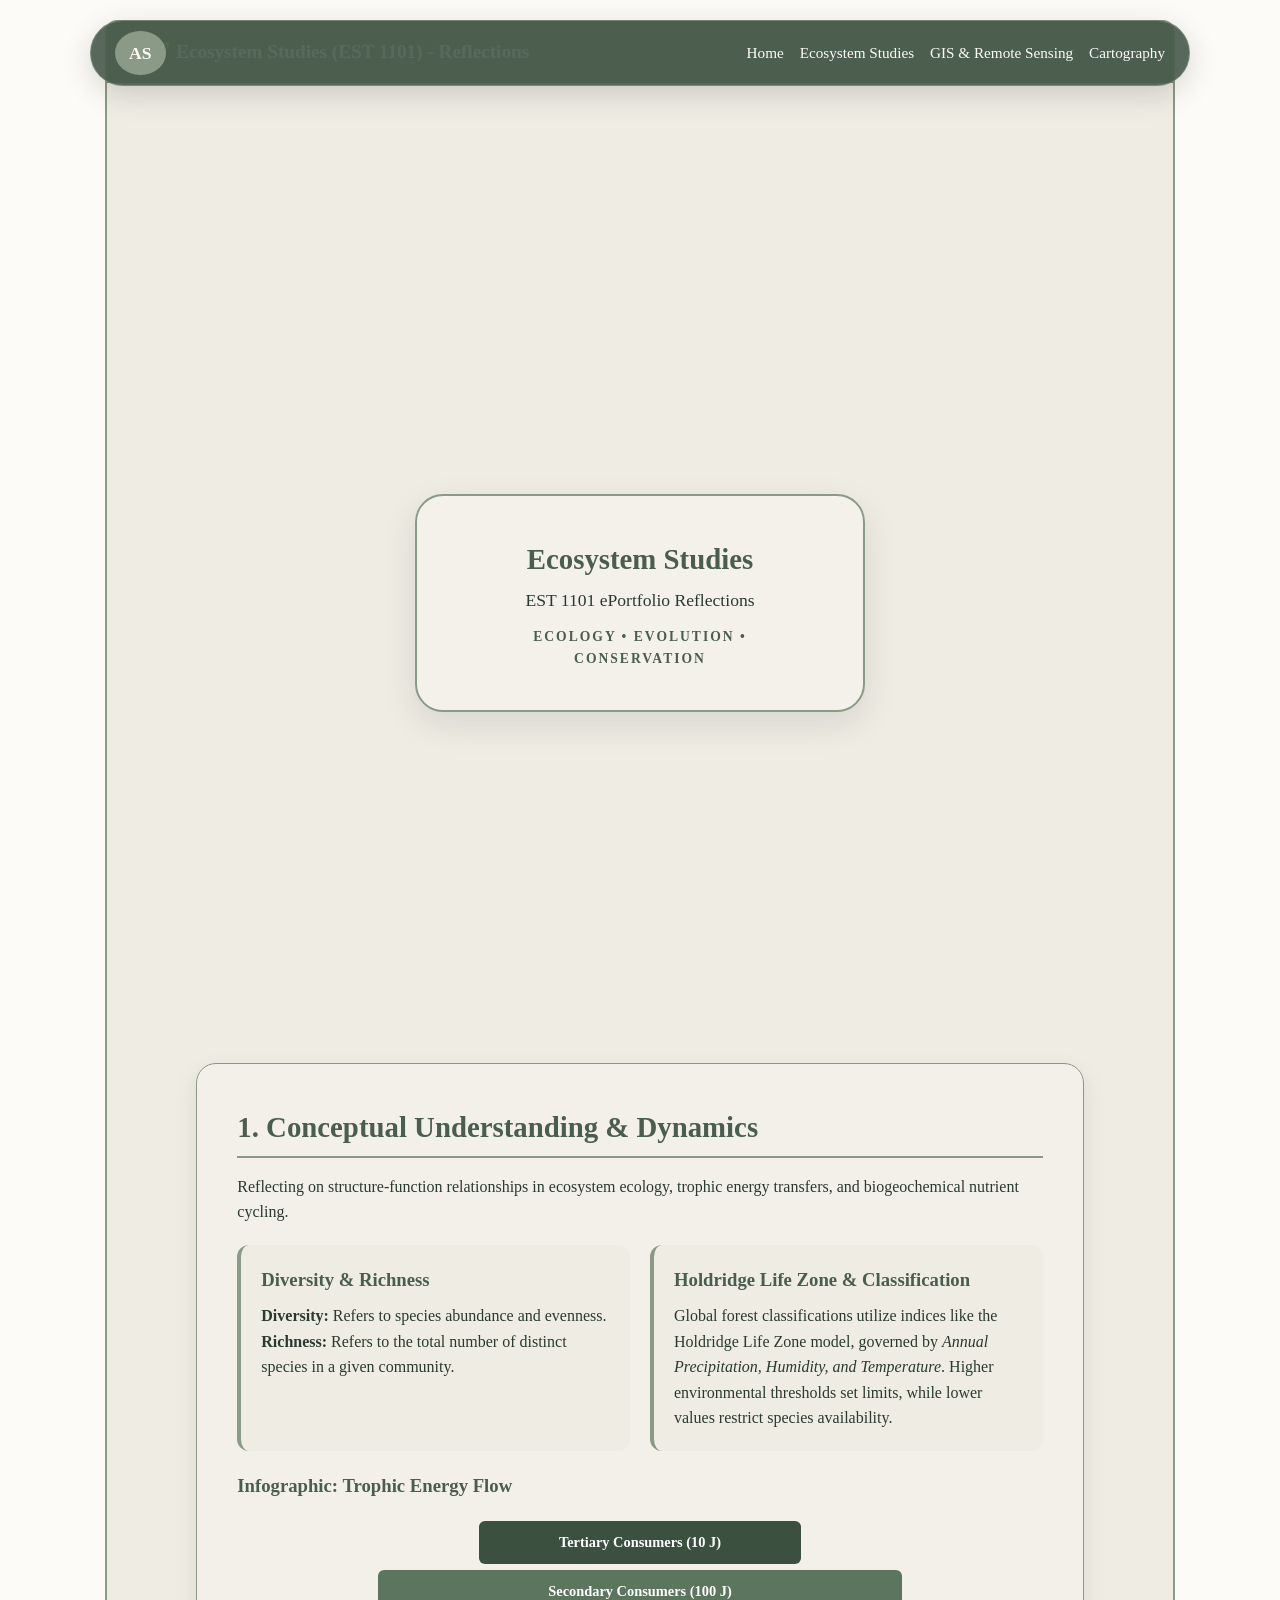
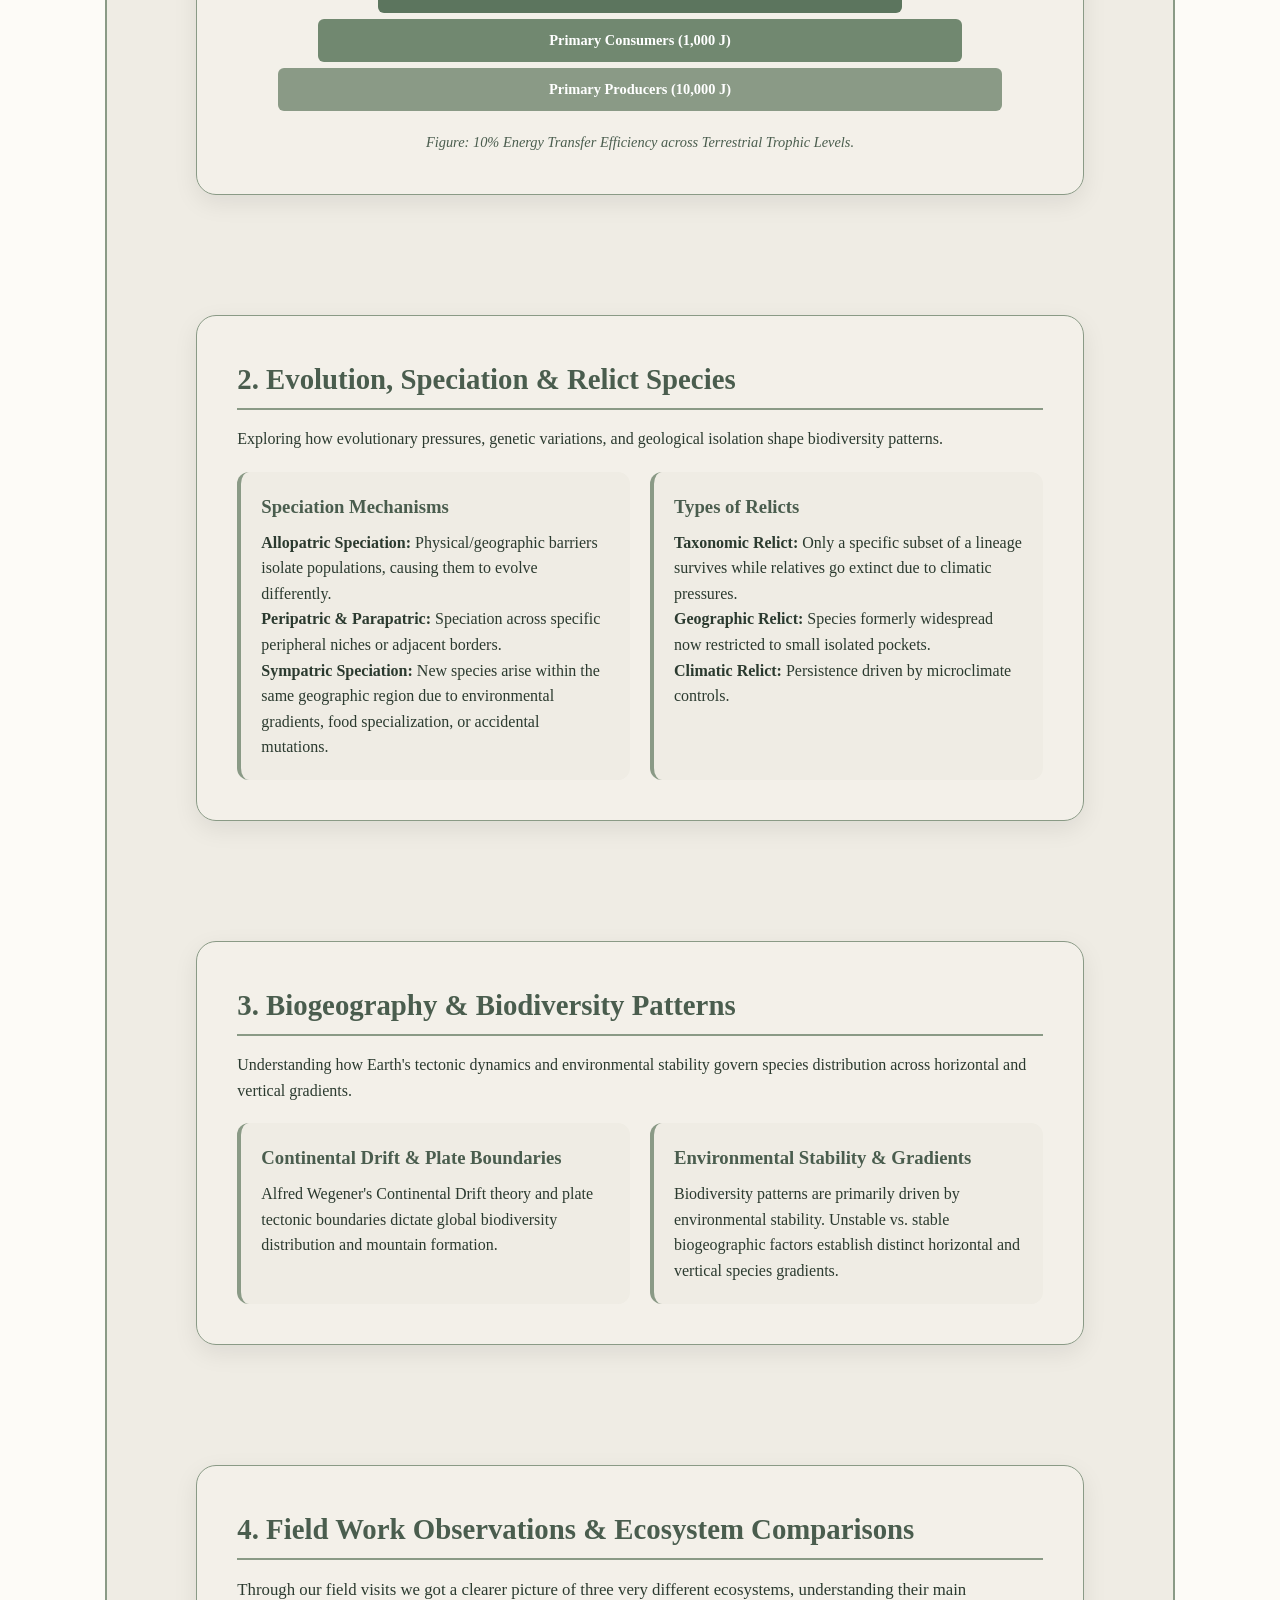
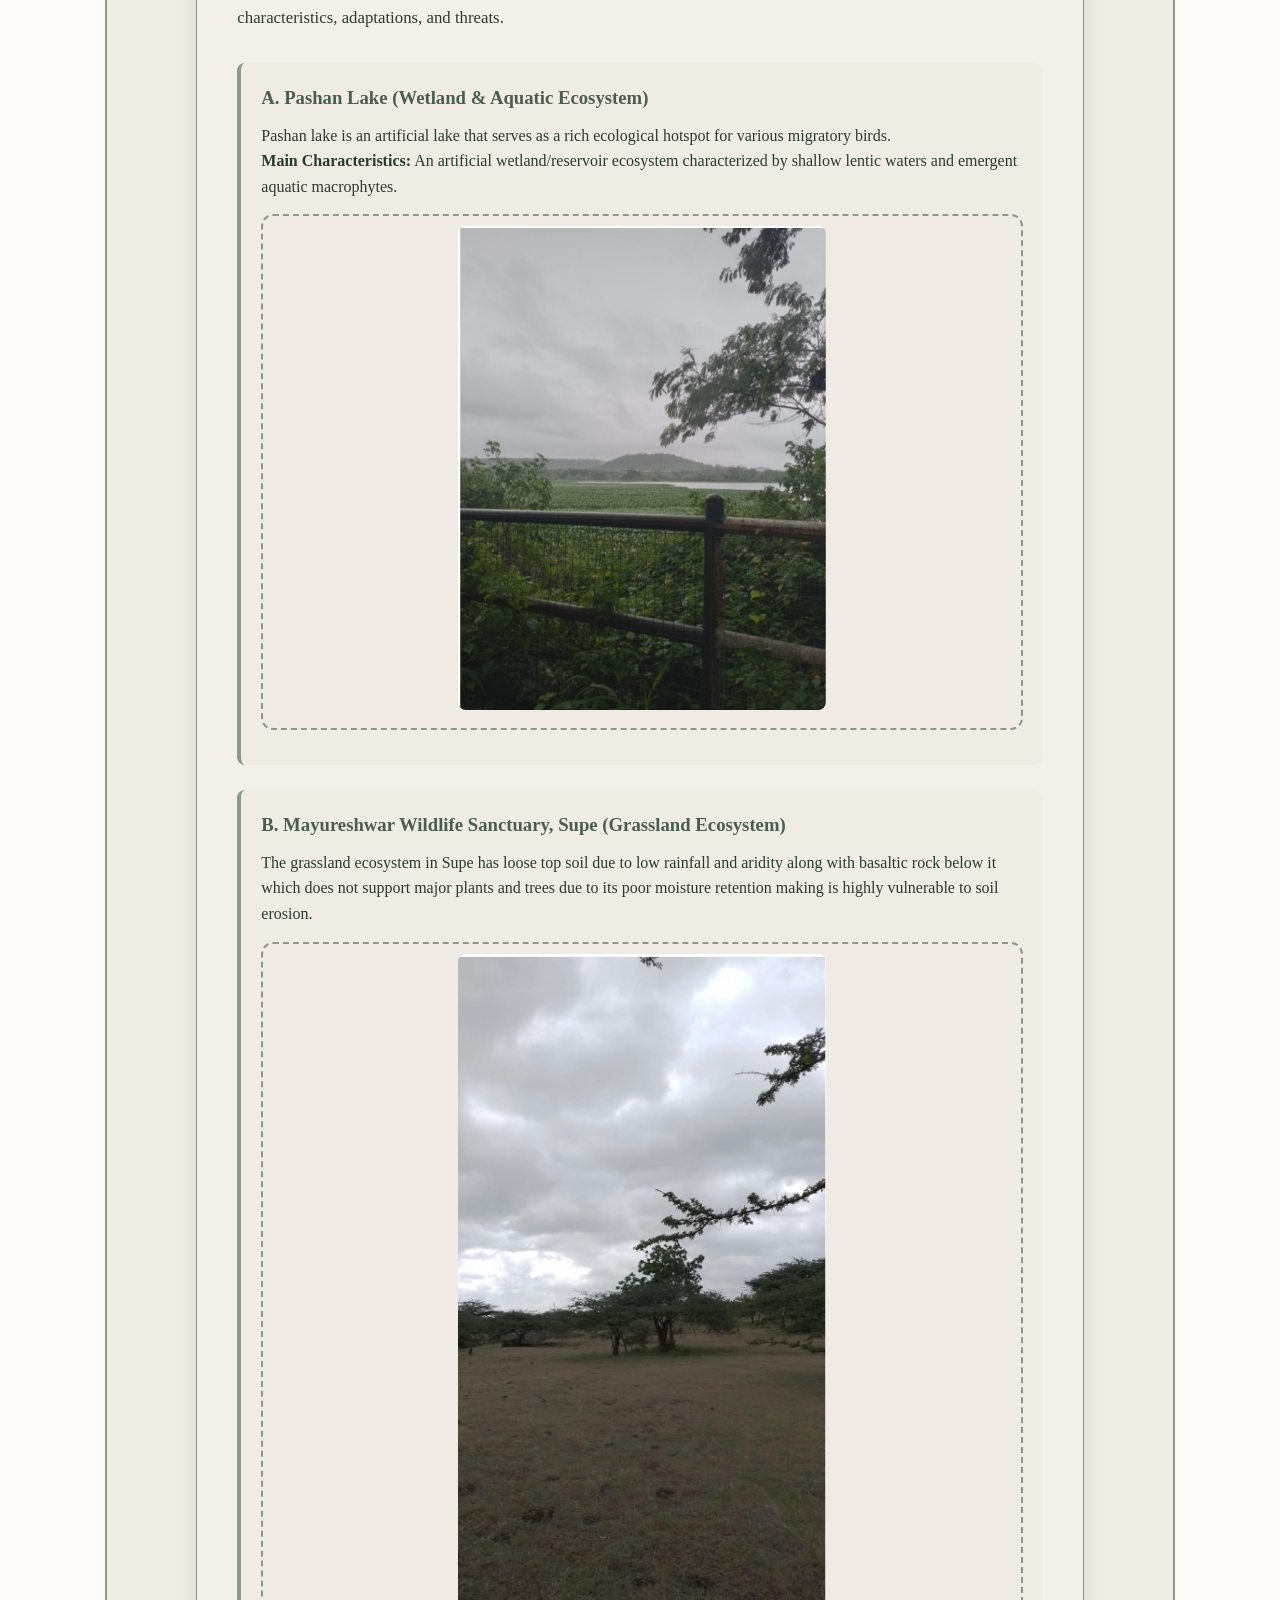
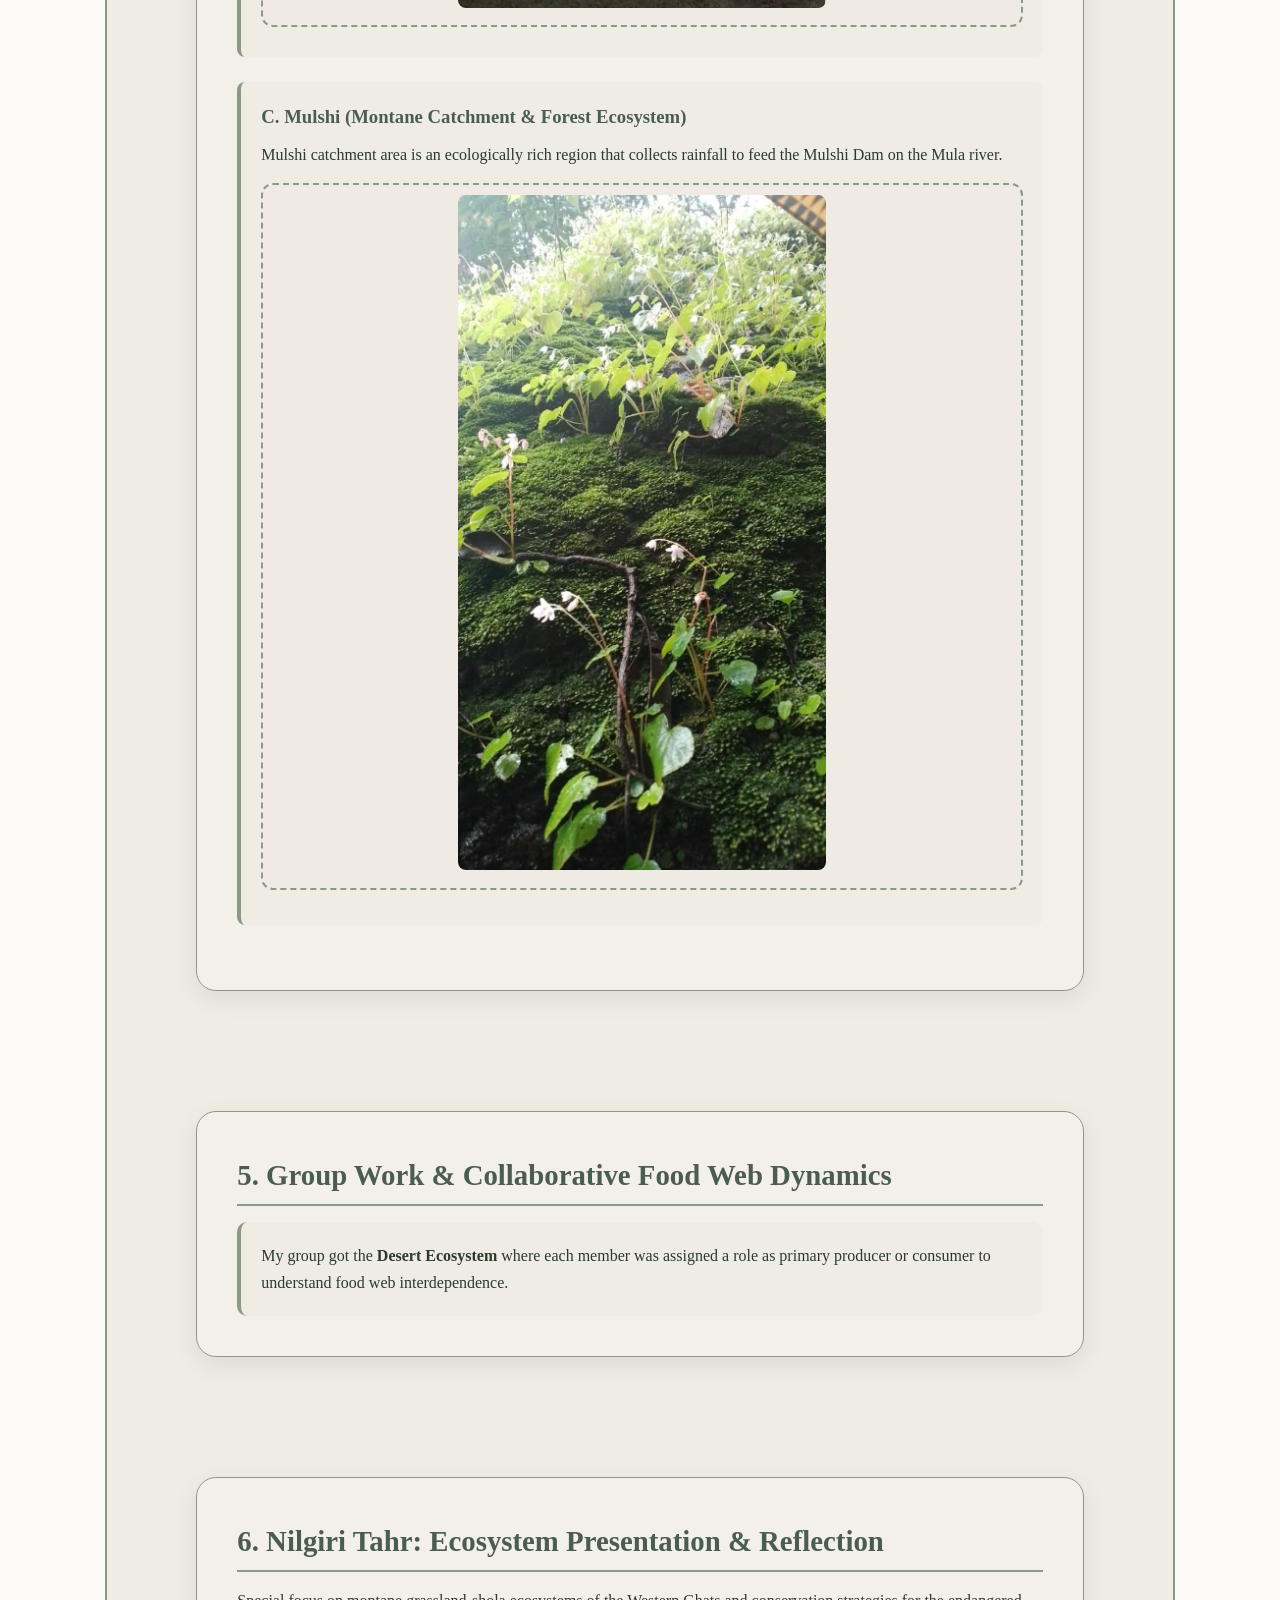
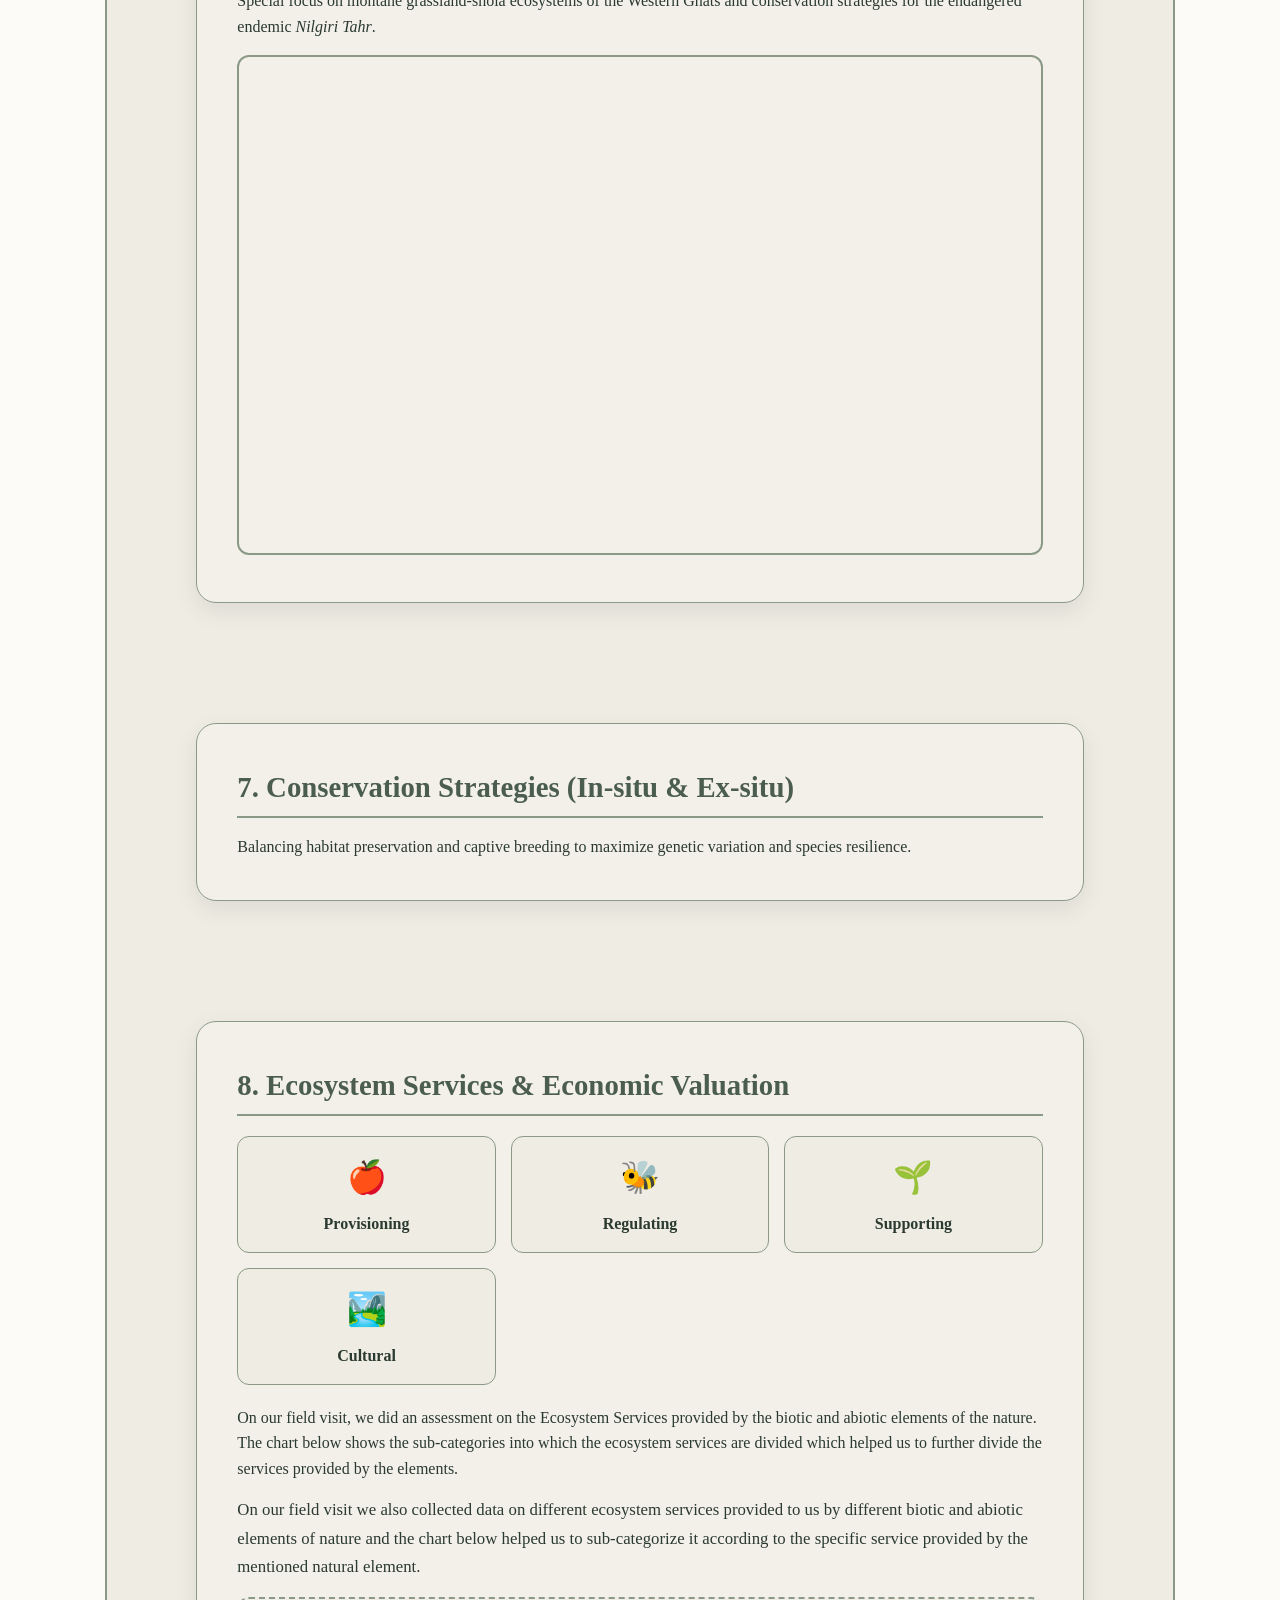
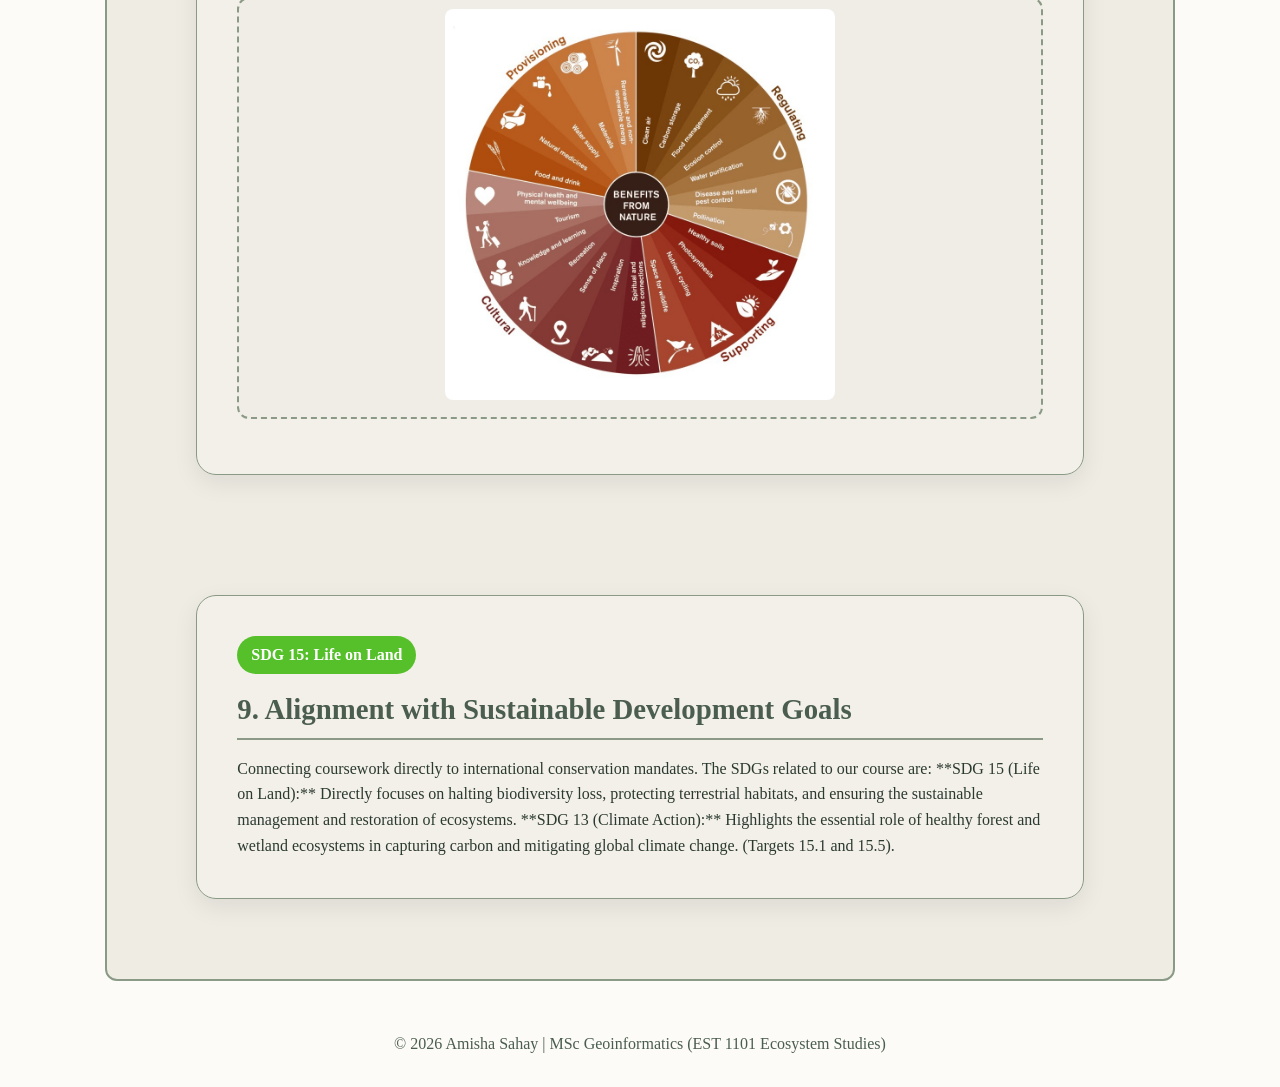
==== commit 9aaf60ad: "Update reflections.html" ====
--- a/reflections.html
+++ b/reflections.html
@@ -306,7 +306,7 @@
       </p>
       <!-- Ecosystem Services Assessment Image Box -->
       <div class="media-placeholder" style="padding: 10px; text-align: center;">
-        <img src="assets/images/esta.png" width="50%" alt="Ecosystem Services Assessment" style="border-radius: 8px; display: inline-block;" />
+        <img src="assets/images/esta.jpeg" width="50%" alt="Ecosystem Services Assessment" style="border-radius: 8px; display: inline-block;" />
       </div>
     </div>
         </section>
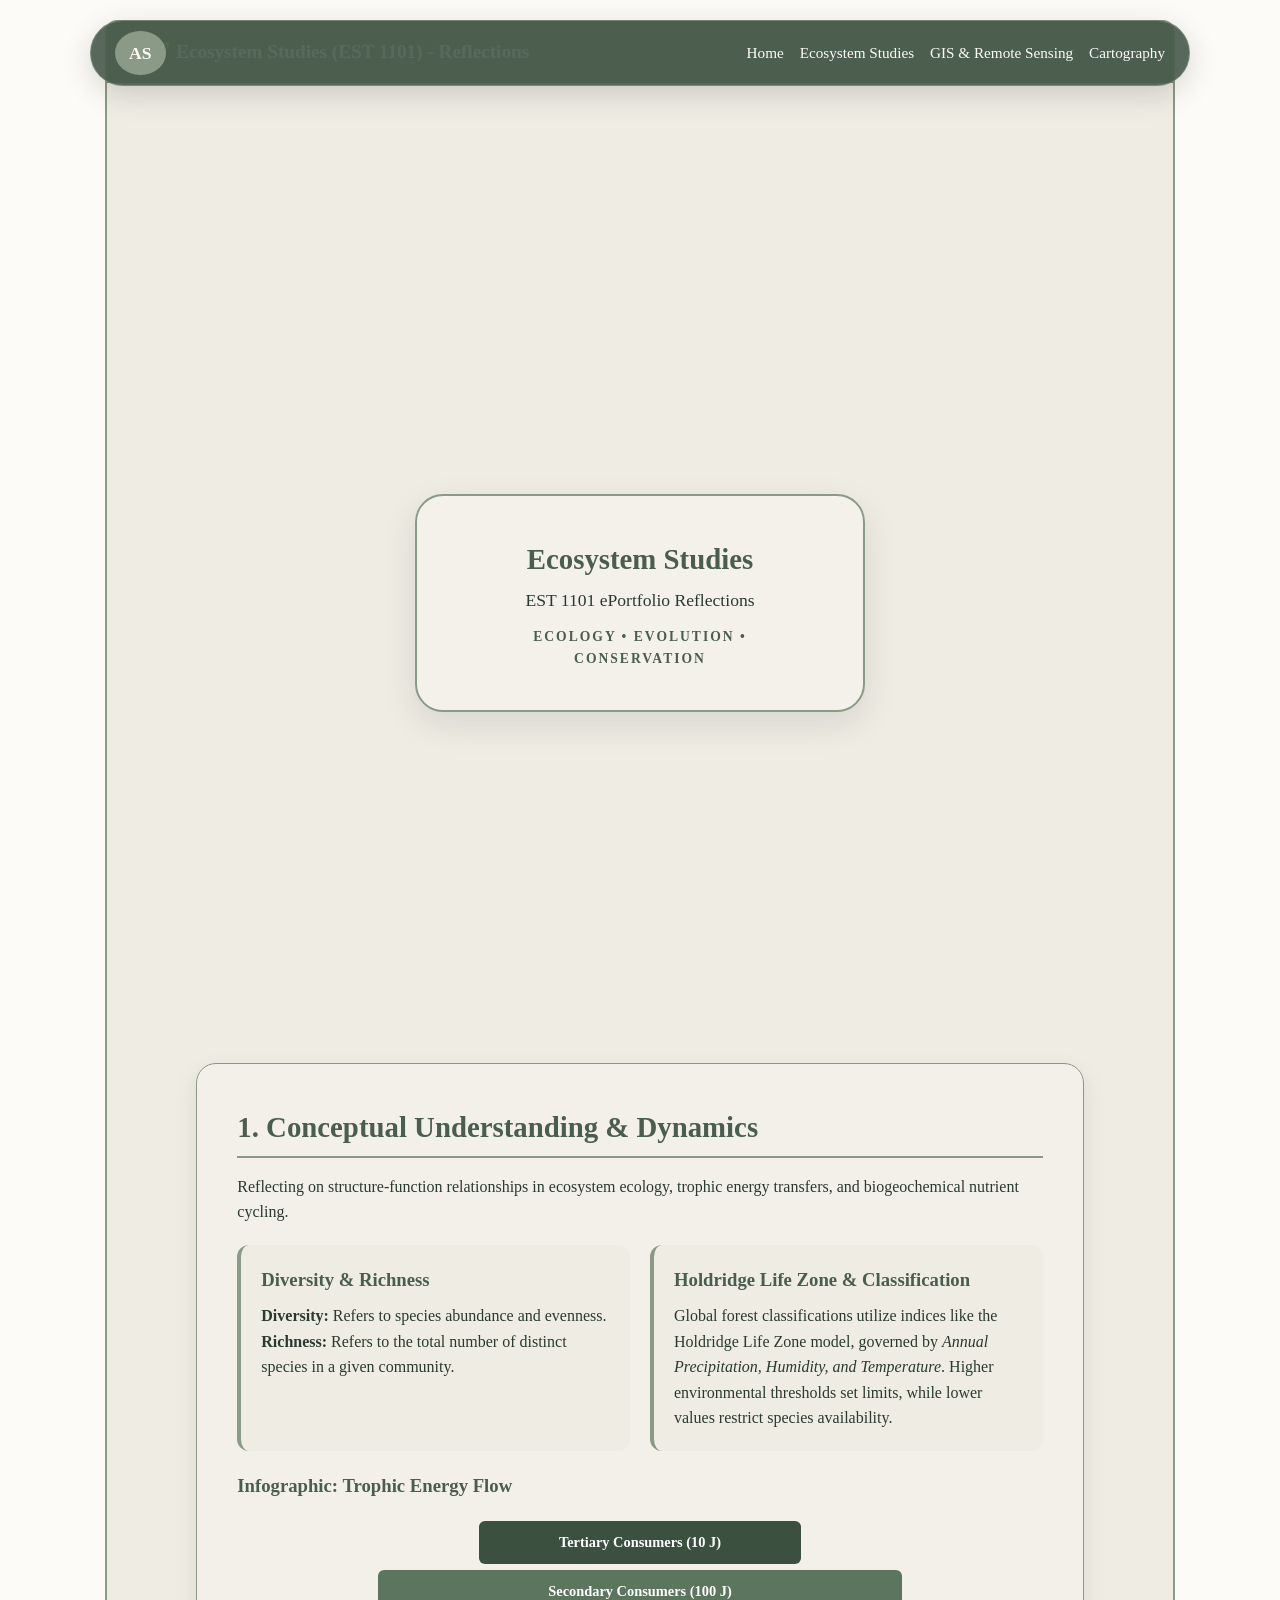
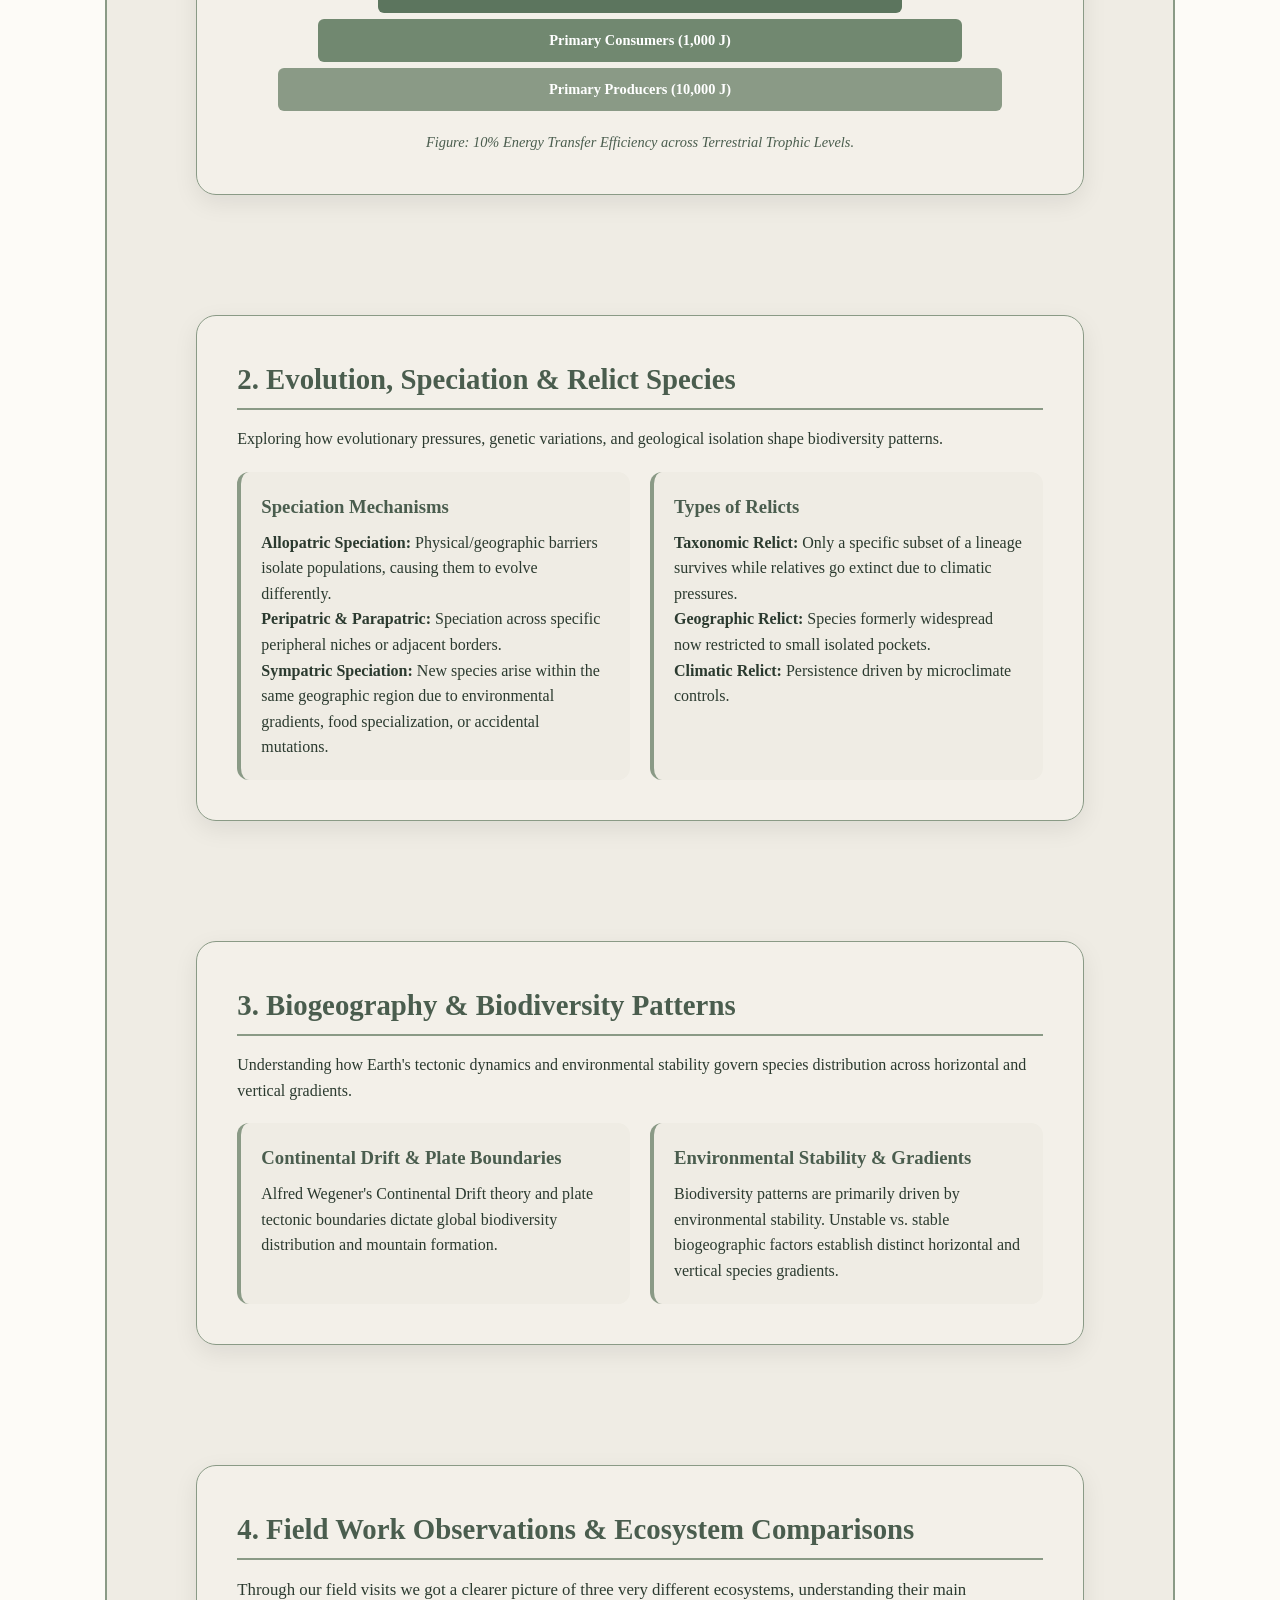
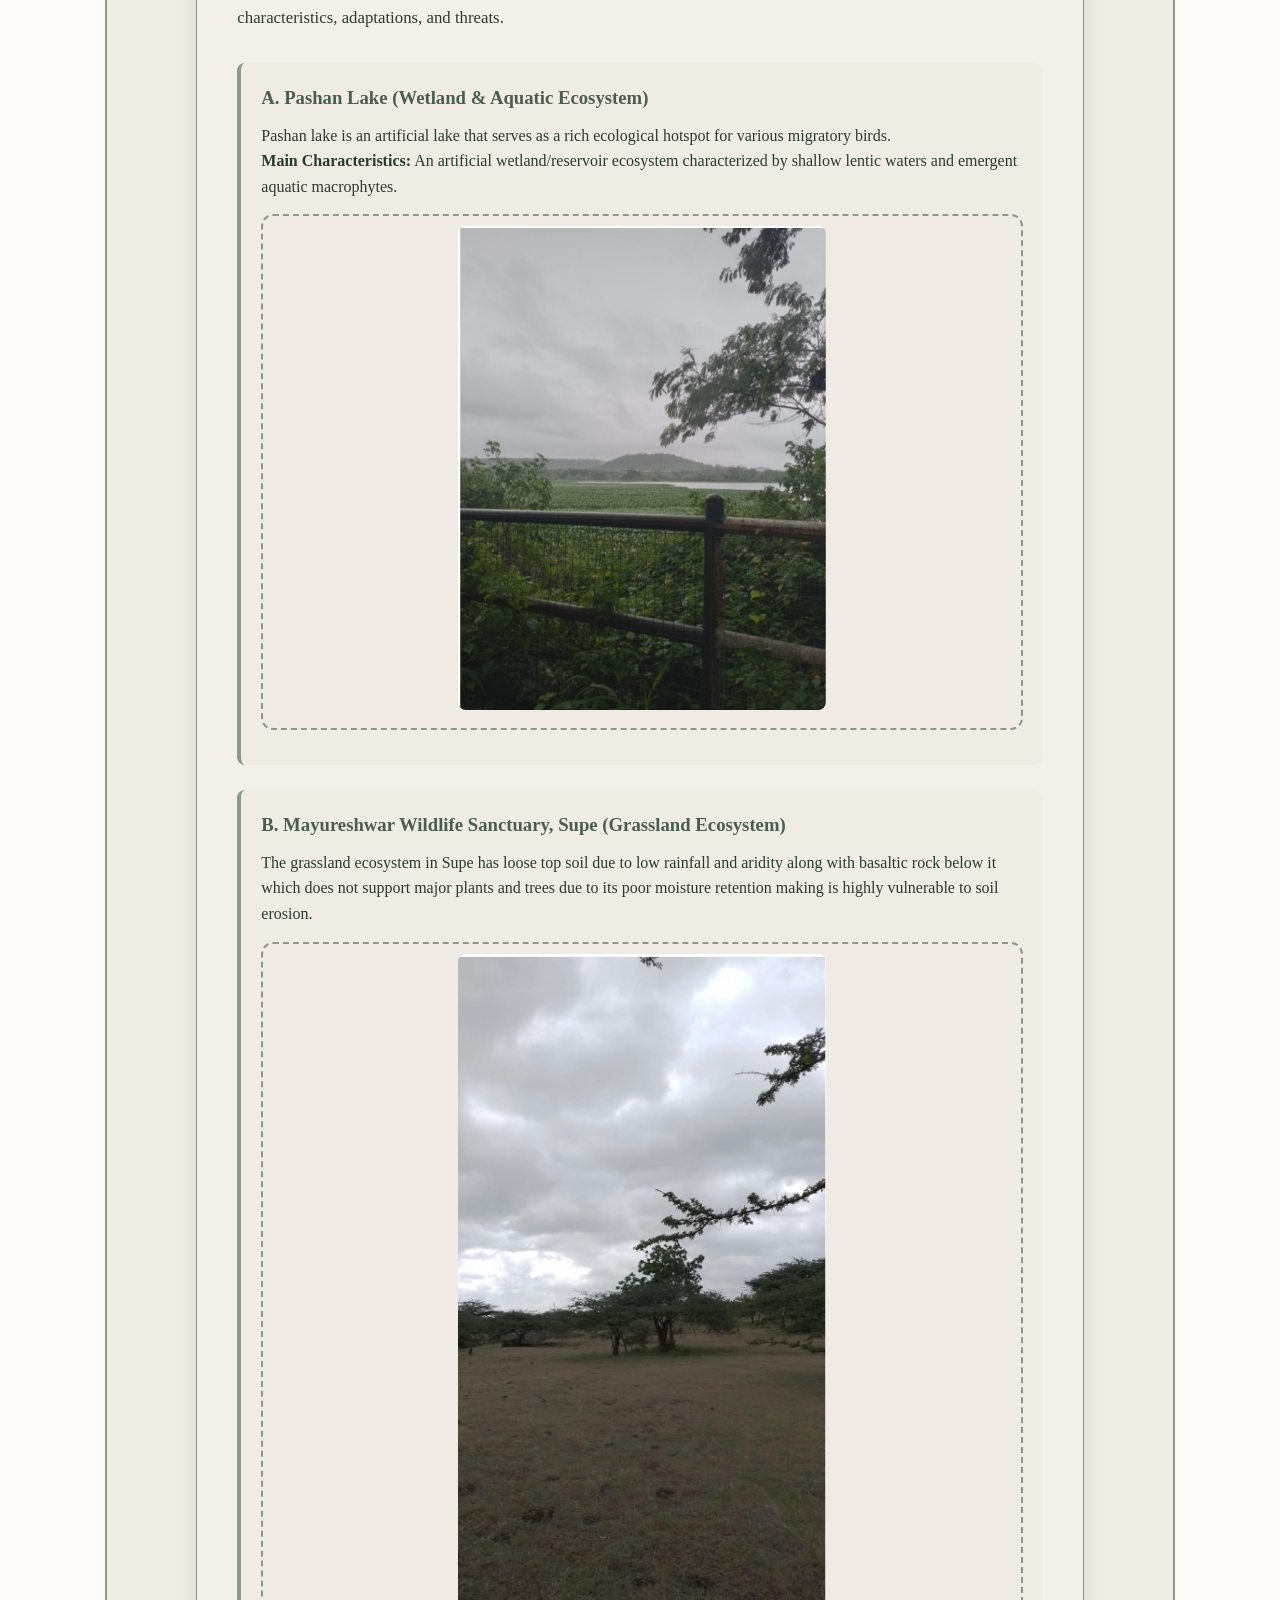
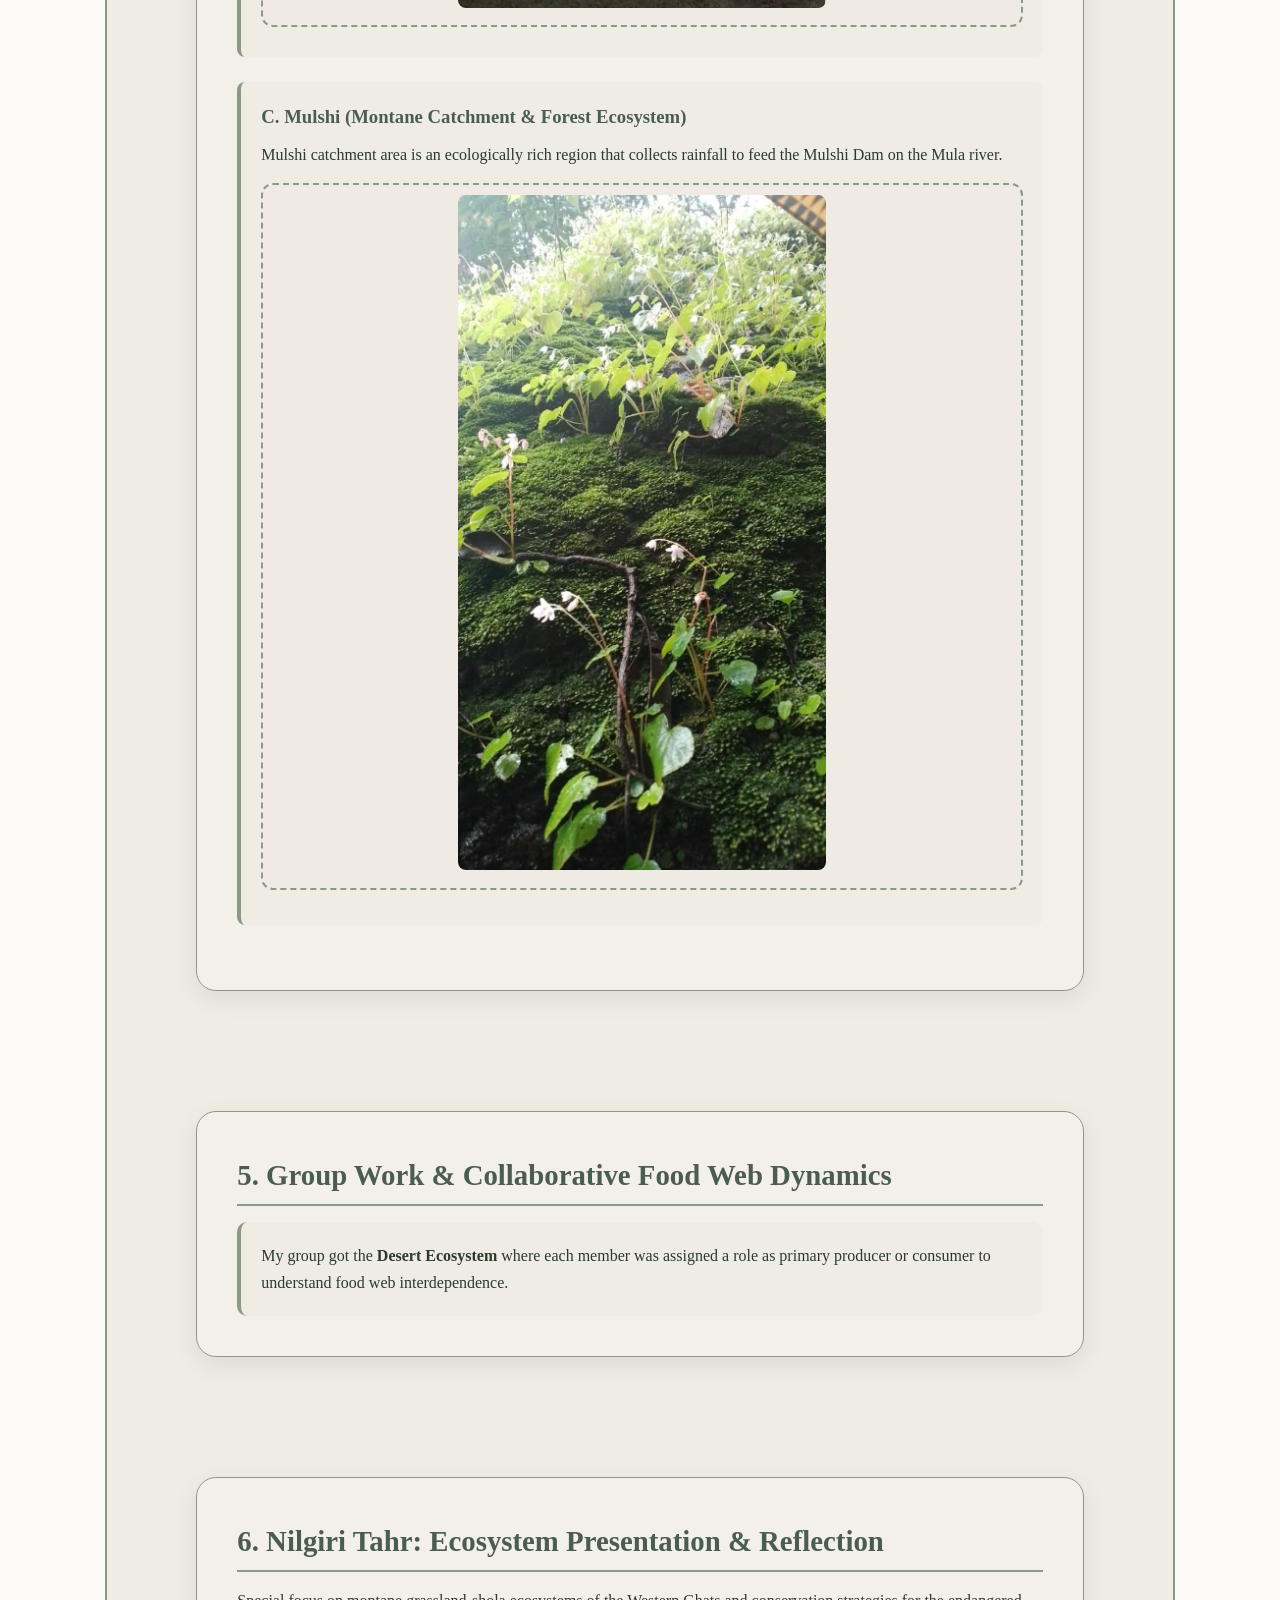
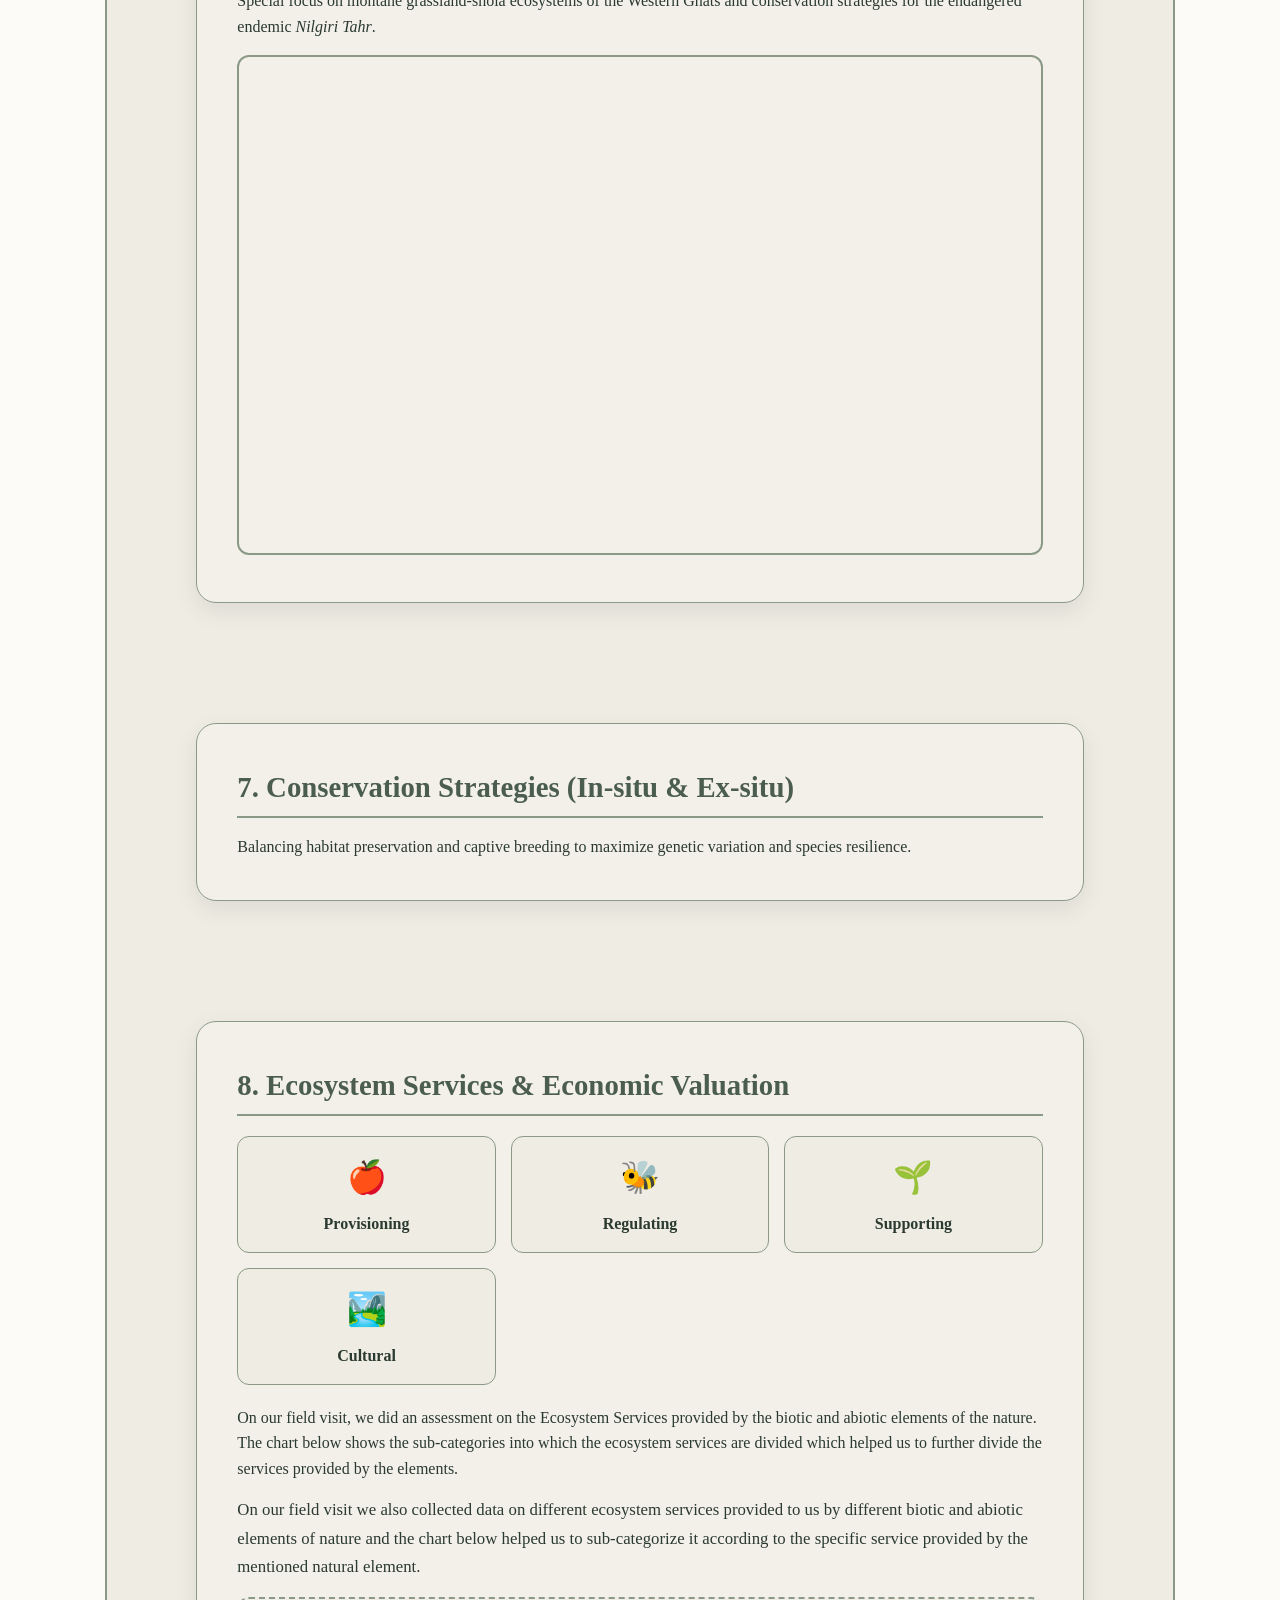
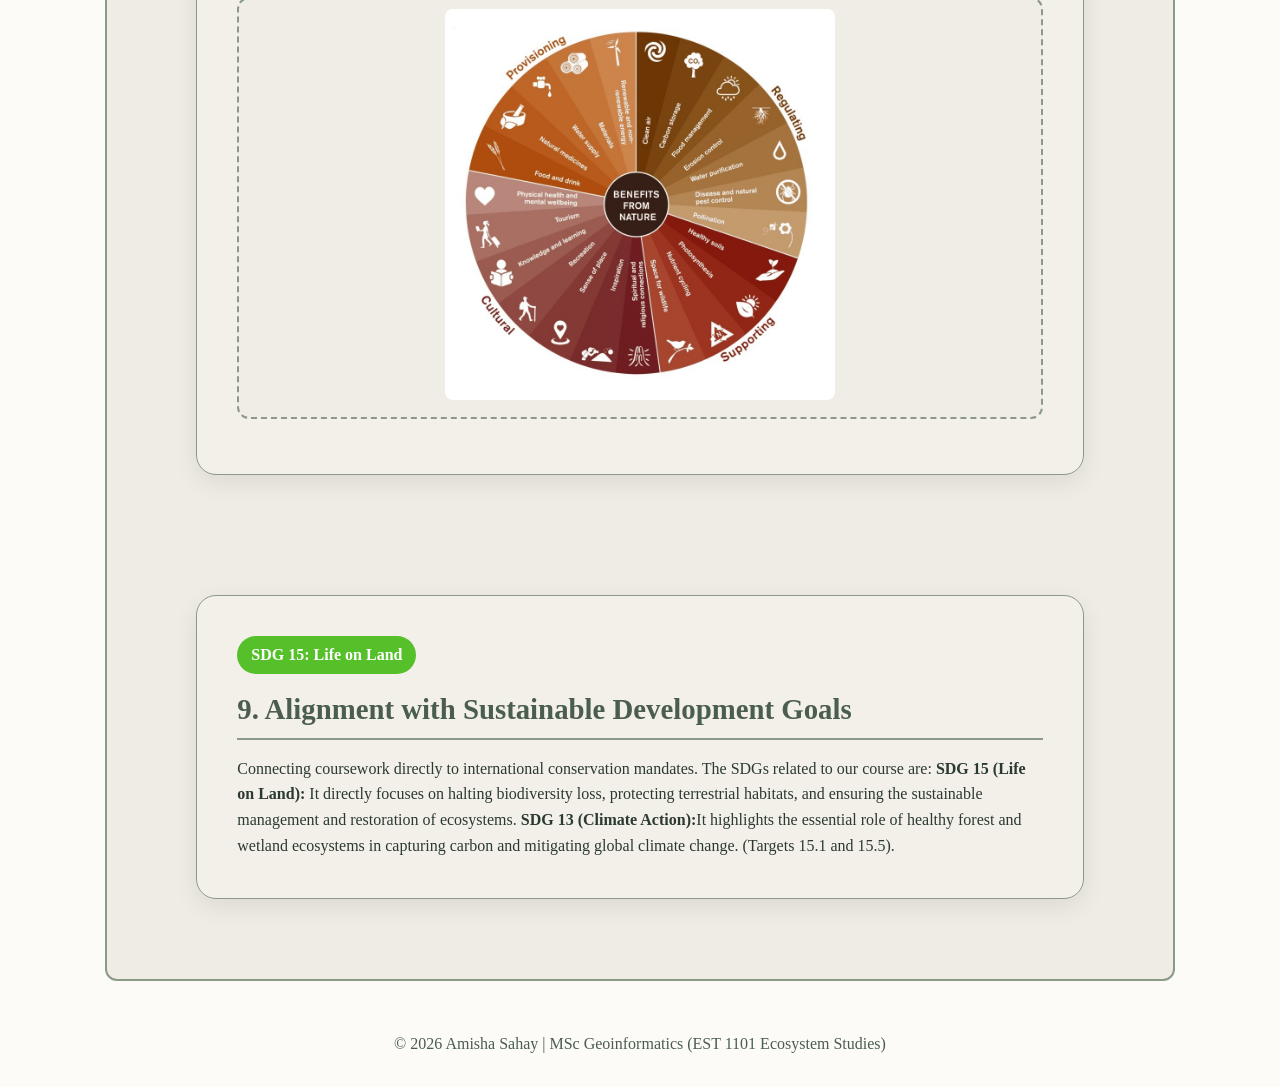
==== commit db47acbd: "Update reflections.html" ====
--- a/reflections.html
+++ b/reflections.html
@@ -317,8 +317,8 @@
             <div class="sdg-badge">SDG 15: Life on Land</div>
             <h2>9. Alignment with Sustainable Development Goals</h2>
             <p>Connecting coursework directly to international conservation mandates. The SDGs related to our course are:
-  **SDG 15 (Life on Land):** Directly focuses on halting biodiversity loss, protecting terrestrial habitats, and ensuring the sustainable management and restoration of ecosystems.
-  **SDG 13 (Climate Action):** Highlights the essential role of healthy forest and wetland ecosystems in capturing carbon and mitigating global climate change. (Targets 15.1 and 15.5).</p>
+  <strong>SDG 15 (Life on Land):</strong> It directly focuses on halting biodiversity loss, protecting terrestrial habitats, and ensuring the sustainable management and restoration of ecosystems.
+  <strong>SDG 13 (Climate Action):</strong>It highlights the essential role of healthy forest and wetland ecosystems in capturing carbon and mitigating global climate change. (Targets 15.1 and 15.5).</p>
           </div>
         </section>
 
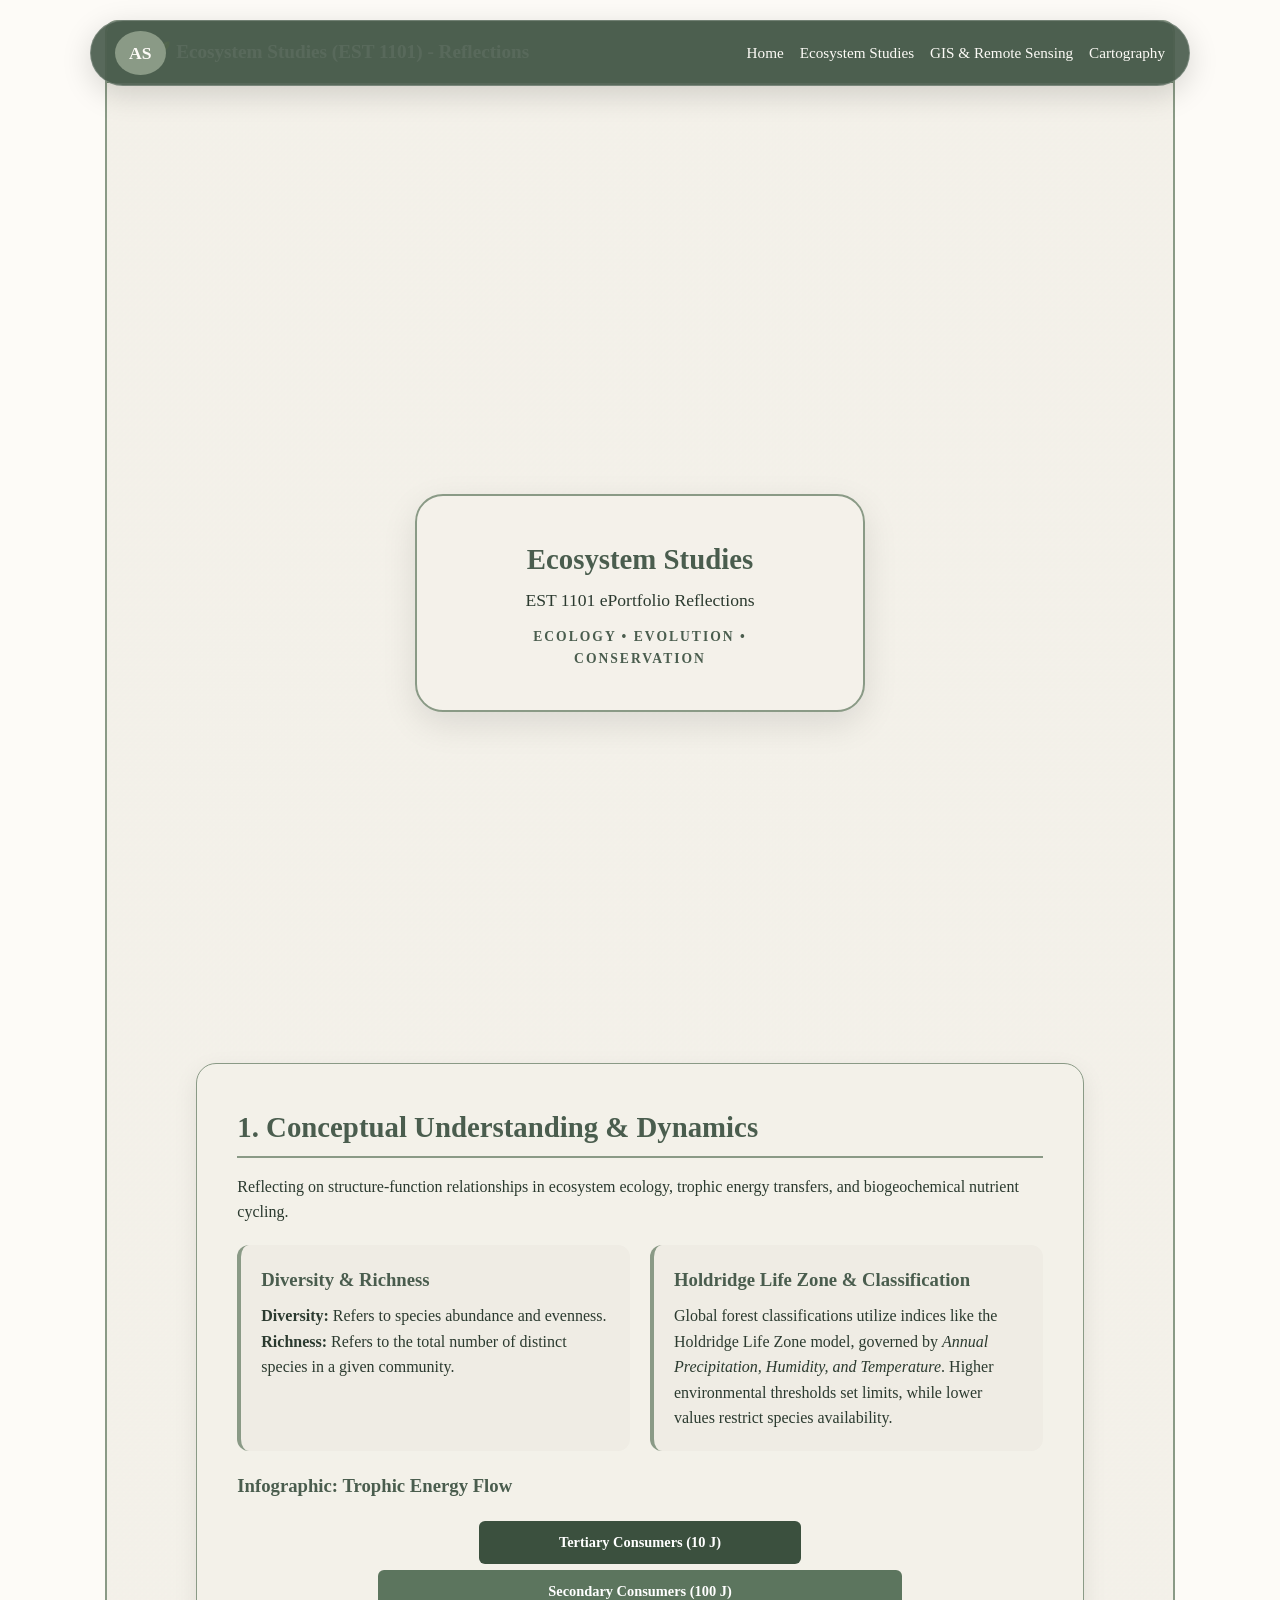
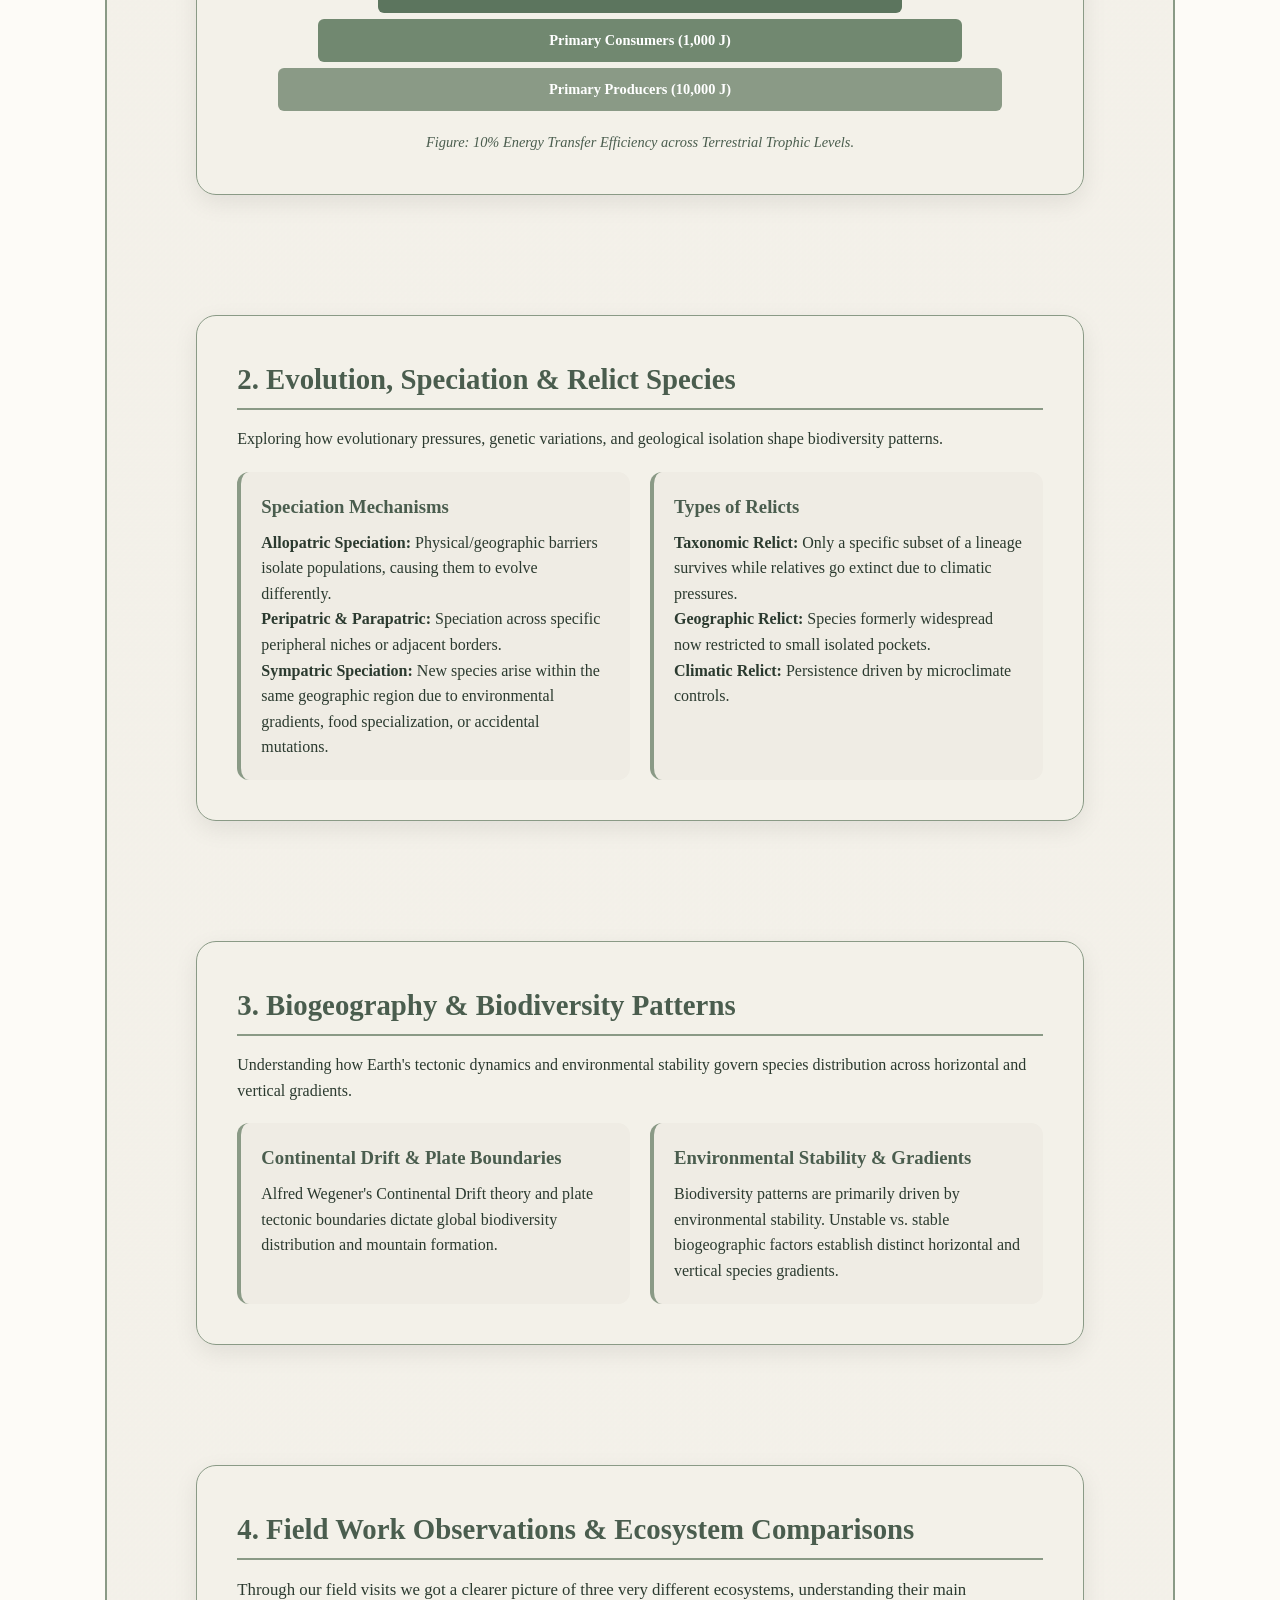
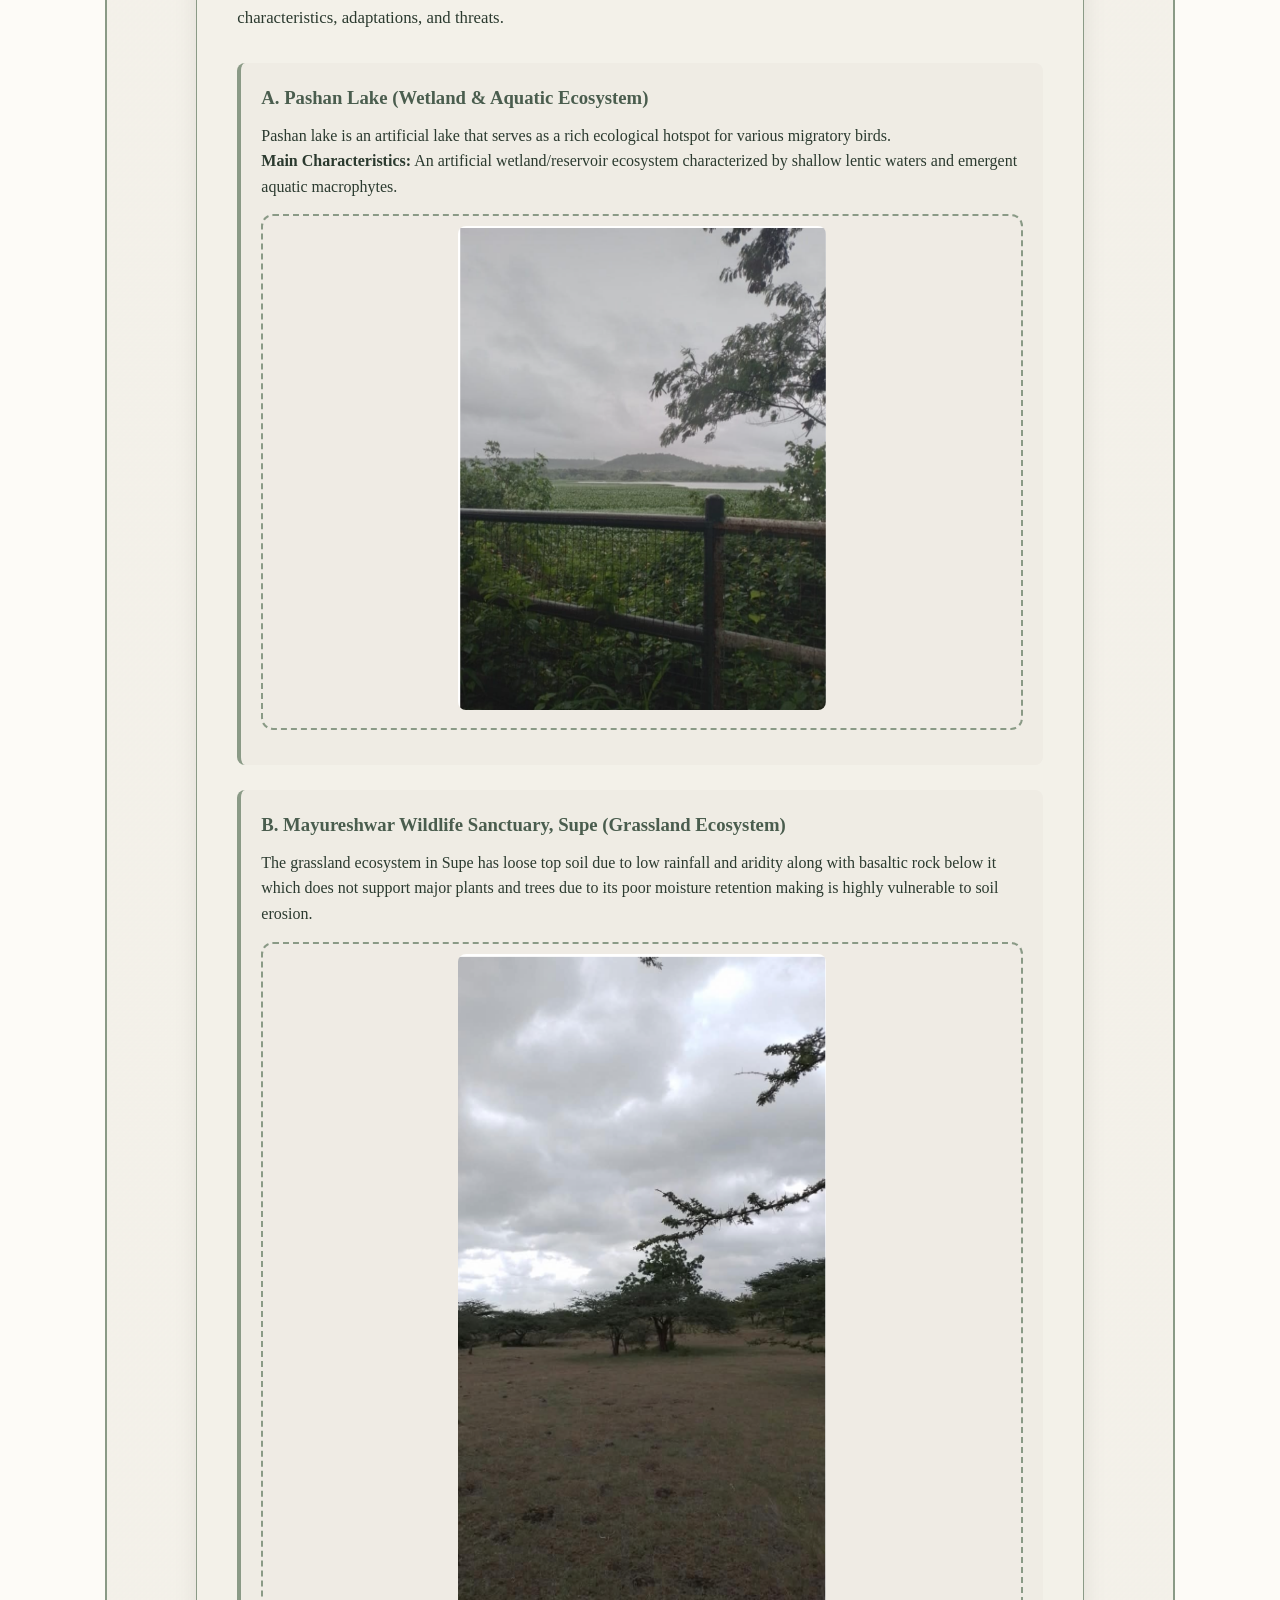
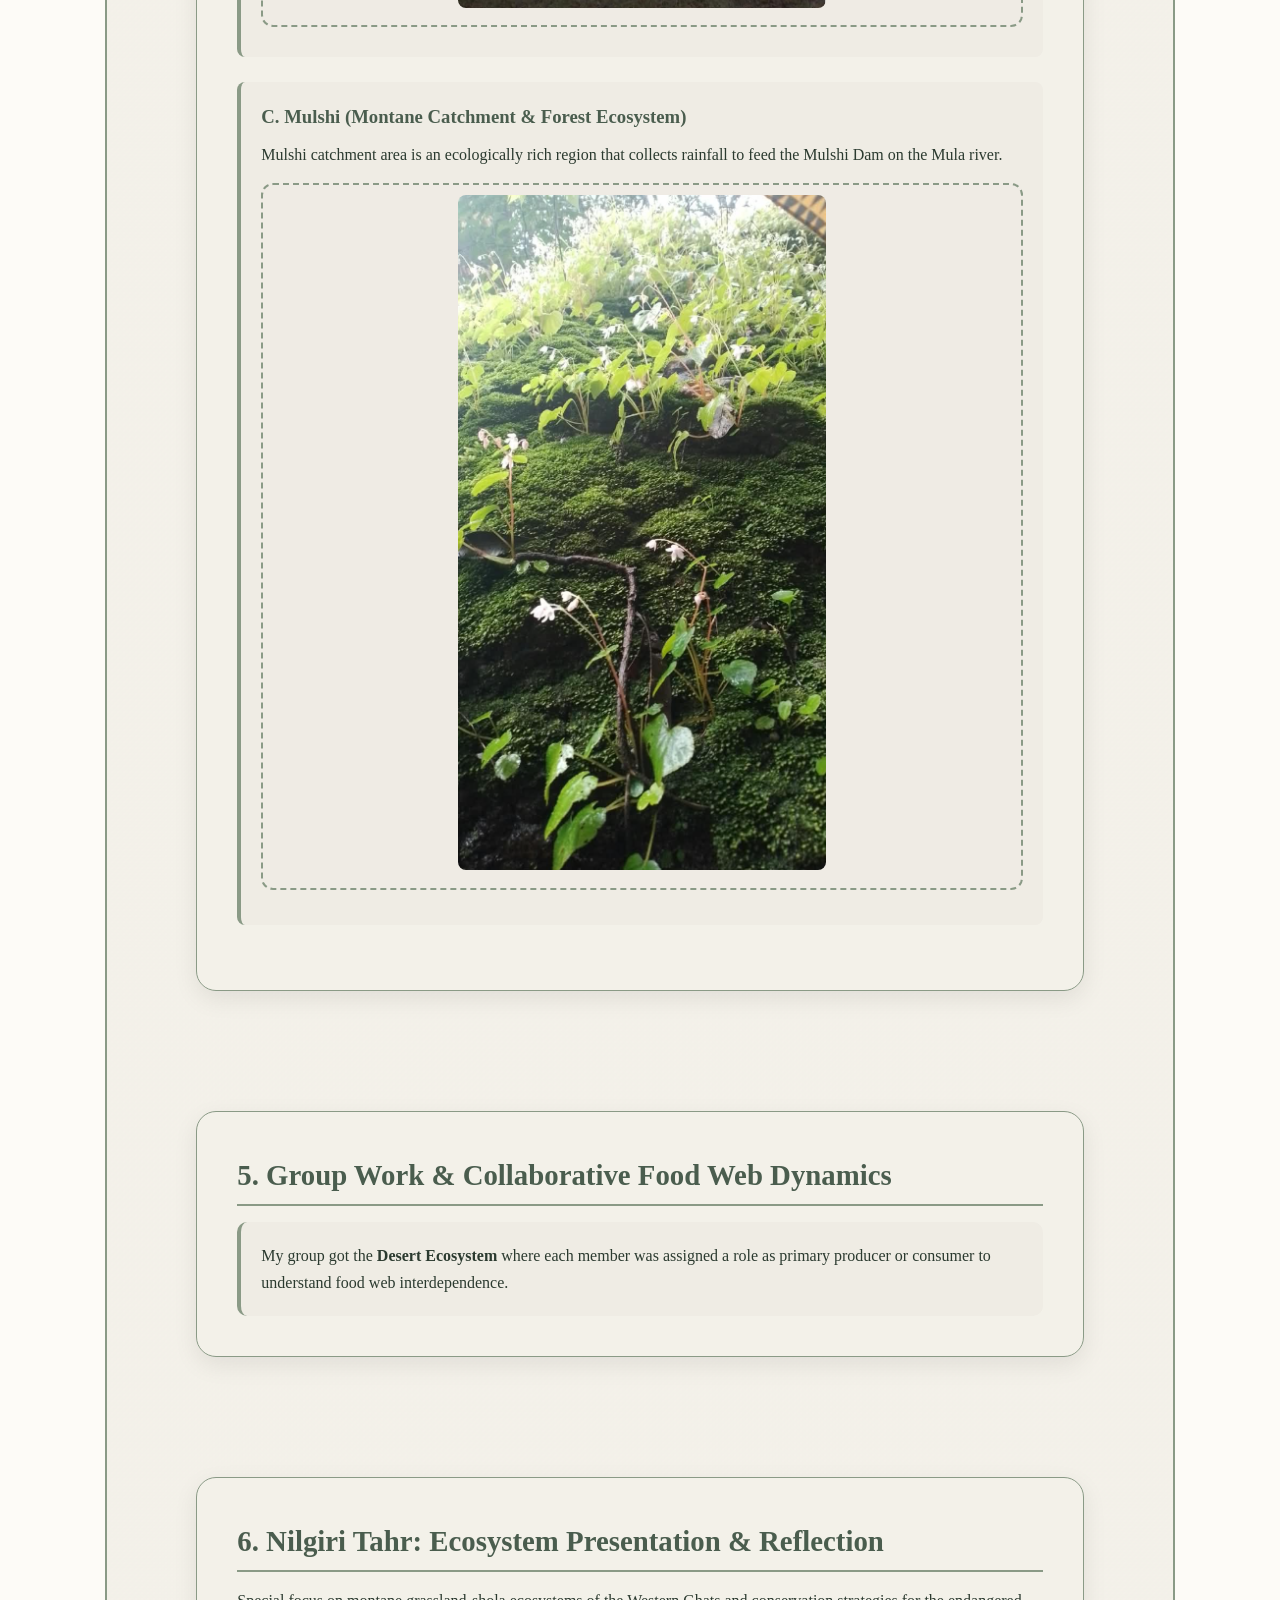
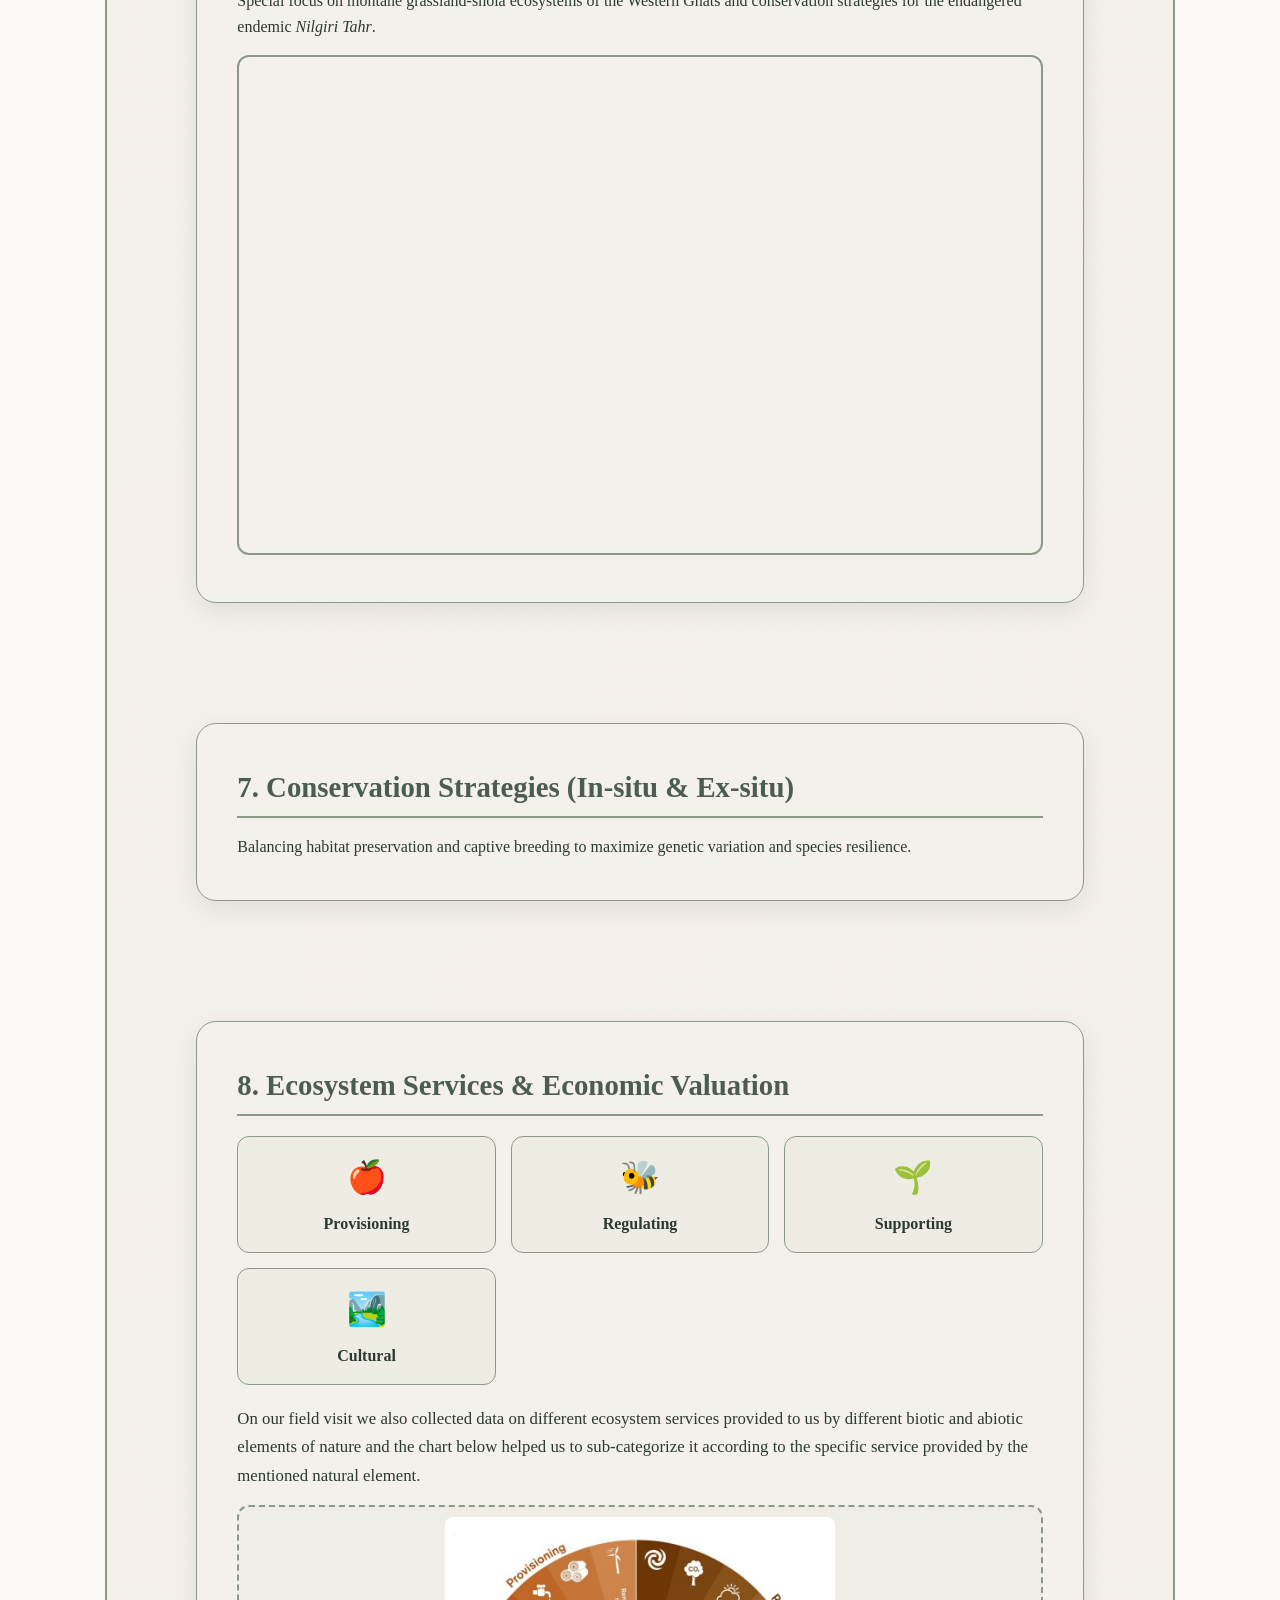
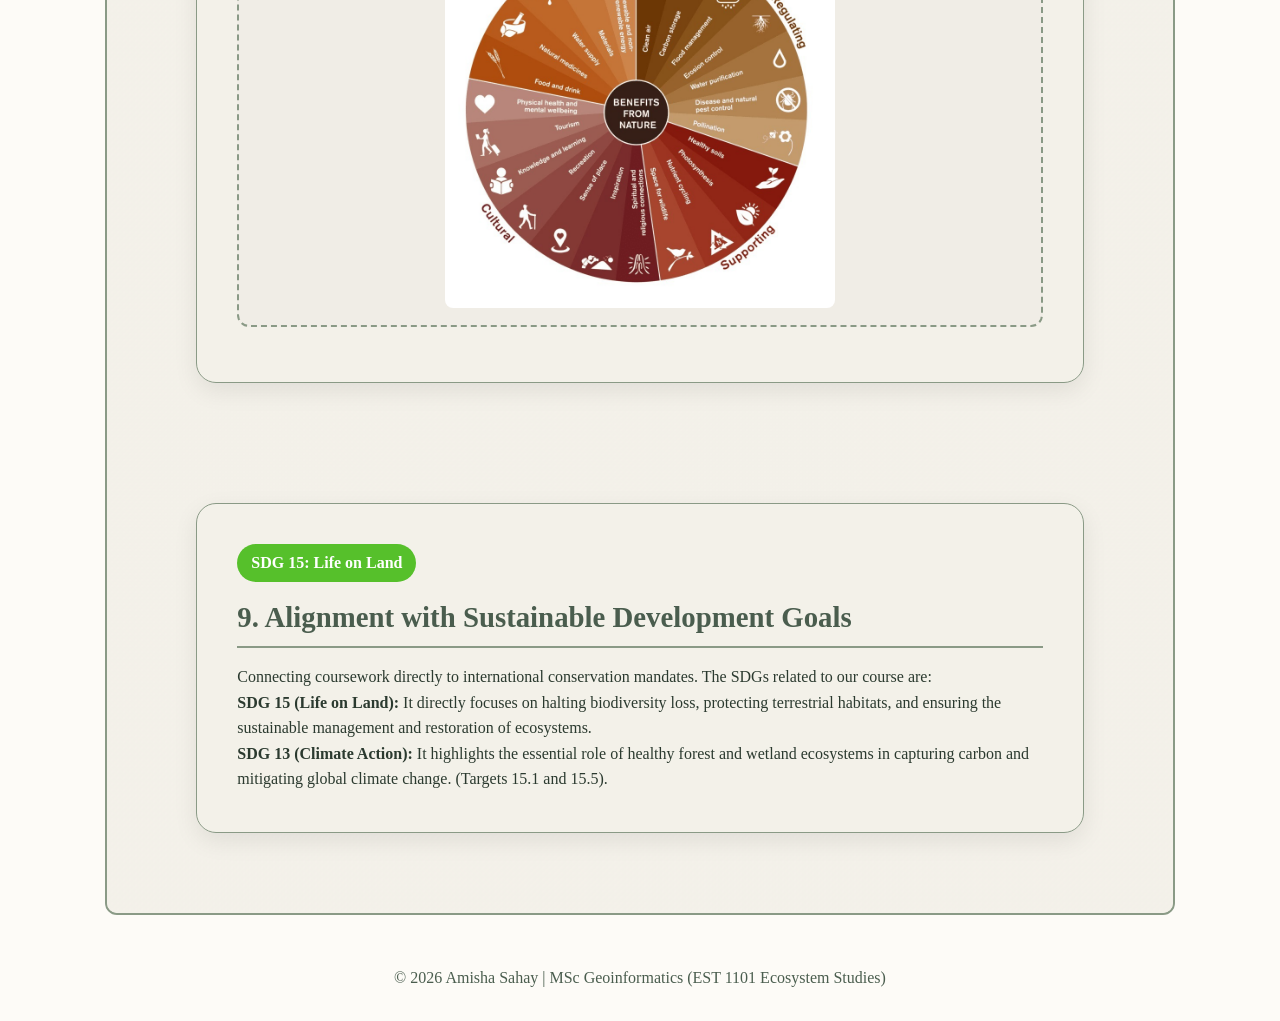
==== commit a2b338a0: "Update reflections.html" ====
--- a/reflections.html
+++ b/reflections.html
@@ -118,6 +118,15 @@
     .accordion-content {
       padding: 20px;
     }
+
+    /* Exclusive Background Image Styling for Ecosystem Studies Content Area */
+    .ecosystem-section-bg {
+      position: relative;
+      background: linear-gradient(rgba(244, 241, 234, 0.90), rgba(244, 241, 234, 0.90)), url('assets/images/est.jpg');
+      background-size: cover;
+      background-position: center;
+      border-radius: 8px;
+    }
   </style>
 </head>
 <body>
@@ -138,7 +147,8 @@
   <main style="max-width: 1100px; margin: 20px auto; padding: 0 15px;">
     <details class="subject-accordion" open>
       <summary>🌱 Ecosystem Studies (EST 1101) - Reflections</summary>
-      <div class="accordion-content"> 
+      <!-- Ecosystem background applied exclusively to the accordion content wrapper -->
+      <div class="accordion-content ecosystem-section-bg"> 
      
         <!-- Hero Section -->
         <section class="hero-section" id="home">
@@ -299,16 +309,15 @@
               <div class="info-card"><div class="info-icon">🌱</div><strong>Supporting</strong></div>
               <div class="info-card"><div class="info-icon">🏞️</div><strong>Cultural</strong></div>
             </div>
-            <p>On our field visit, we did an assessment on the Ecosystem Services provided by the biotic and abiotic elements of the nature. The chart below shows the sub-categories into which the ecosystem services are divided which helped us to further divide the services provided by the elements.</p>
-         <!-- Ecosystem Services Intro Text -->
-      <p style="margin-top: 15px; font-size: 1.05rem; line-height: 1.7;">
-        On our field visit we also collected data on different ecosystem services provided to us by different biotic and abiotic elements of nature and the chart below helped us to sub-categorize it according to the specific service provided by the mentioned natural element.
-      </p>
-      <!-- Ecosystem Services Assessment Image Box -->
-      <div class="media-placeholder" style="padding: 10px; text-align: center;">
-        <img src="assets/images/esta.jpeg" width="50%" alt="Ecosystem Services Assessment" style="border-radius: 8px; display: inline-block;" />
-      </div>
-    </div>
+            
+            <p style="margin-top: 15px; font-size: 1.05rem; line-height: 1.7;">
+              On our field visit we also collected data on different ecosystem services provided to us by different biotic and abiotic elements of nature and the chart below helped us to sub-categorize it according to the specific service provided by the mentioned natural element.
+            </p>
+            
+            <div class="media-placeholder" style="padding: 10px; text-align: center;">
+              <img src="assets/images/esta.jpeg" width="50%" alt="Ecosystem Services Assessment" style="border-radius: 8px; display: inline-block;" />
+            </div>
+          </div>
         </section>
 
         <!-- Section 9: SDG 15 Alignment -->
@@ -316,9 +325,9 @@
           <div class="section-card">
             <div class="sdg-badge">SDG 15: Life on Land</div>
             <h2>9. Alignment with Sustainable Development Goals</h2>
-            <p>Connecting coursework directly to international conservation mandates. The SDGs related to our course are:
-  <strong>SDG 15 (Life on Land):</strong> It directly focuses on halting biodiversity loss, protecting terrestrial habitats, and ensuring the sustainable management and restoration of ecosystems.
-  <strong>SDG 13 (Climate Action):</strong>It highlights the essential role of healthy forest and wetland ecosystems in capturing carbon and mitigating global climate change. (Targets 15.1 and 15.5).</p>
+            <p>Connecting coursework directly to international conservation mandates. The SDGs related to our course are:</p>
+            <p><strong>SDG 15 (Life on Land):</strong> It directly focuses on halting biodiversity loss, protecting terrestrial habitats, and ensuring the sustainable management and restoration of ecosystems.</p>
+            <p><strong>SDG 13 (Climate Action):</strong> It highlights the essential role of healthy forest and wetland ecosystems in capturing carbon and mitigating global climate change. (Targets 15.1 and 15.5).</p>
           </div>
         </section>
 
